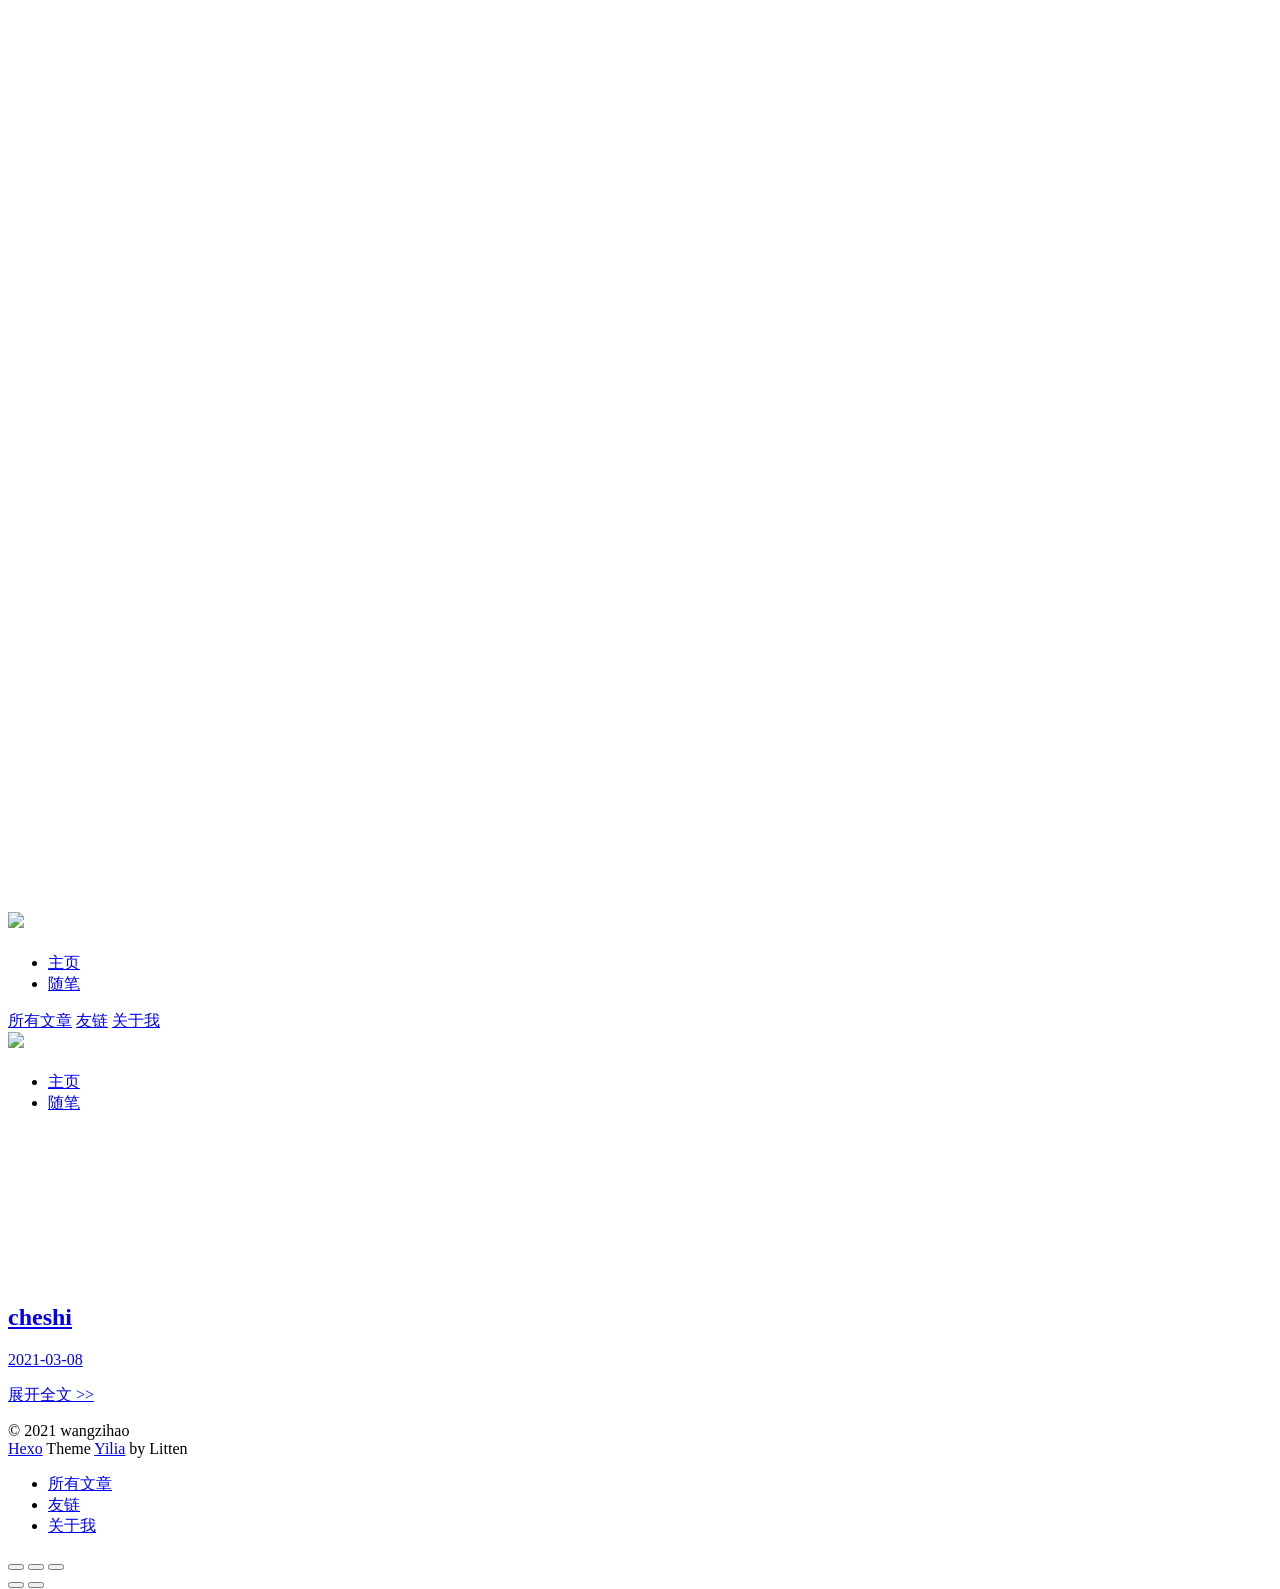
==== index.html @ 2cfedcac "Site updated: 2021-03-08 22:25:45" ====
<!DOCTYPE html>
<html>
<head>
  <meta charset="utf-8">
  
  <meta name="renderer" content="webkit">
  <meta http-equiv="X-UA-Compatible" content="IE=edge" >
  <link rel="dns-prefetch" href="https://woshiwangzihao.github.io">
  <title>Hexo</title>
  <meta name="viewport" content="width=device-width, initial-scale=1, maximum-scale=1">
  <meta property="og:type" content="website">
<meta property="og:title" content="Hexo">
<meta property="og:url" content="https://woshiwangzihao.github.io/index.html">
<meta property="og:site_name" content="Hexo">
<meta property="og:locale" content="zh_CN">
<meta property="article:author" content="wangzihao">
<meta name="twitter:card" content="summary">
  
    <link rel="alternative" href="/atom.xml" title="Hexo" type="application/atom+xml">
  
  
    <link rel="icon" href="assets/toux.png">
  
  <link rel="stylesheet" type="text/css" href="/./main.0cf68a.css">
  <style type="text/css">
  
    #container.show {
      background: linear-gradient(200deg,#a0cfe4,#e8c37e);
    }
  </style>
  

  

<meta name="generator" content="Hexo 5.4.0"></head>

<body>
  <div id="container" q-class="show:isCtnShow">
    <canvas id="anm-canvas" class="anm-canvas"></canvas>
    <div class="left-col" q-class="show:isShow">
      
<div class="overlay" style="background: #4d4d4d"></div>
<div class="intrude-less">
	<header id="header" class="inner">
		<a href="/" class="profilepic">
			<img src="ssets/toux.png" class="js-avatar">
		</a>
		<hgroup>
		  <h1 class="header-author"><a href="/"></a></h1>
		</hgroup>
		

		<nav class="header-menu">
			<ul>
			
				<li><a href="/">主页</a></li>
	        
				<li><a href="/tags/%E9%9A%8F%E7%AC%94/">随笔</a></li>
	        
			</ul>
		</nav>
		<nav class="header-smart-menu">
    		
    			
    			<a q-on="click: openSlider(e, 'innerArchive')" href="javascript:void(0)">所有文章</a>
    			
            
    			
    			<a q-on="click: openSlider(e, 'friends')" href="javascript:void(0)">友链</a>
    			
            
    			
    			<a q-on="click: openSlider(e, 'aboutme')" href="javascript:void(0)">关于我</a>
    			
            
		</nav>
		<nav class="header-nav">
			<div class="social">
				
					<a class="qq" target="_blank" href="/assets/qq.png" title="qq"><i class="icon-qq"></i></a>
		        
					<a class="weixin" target="_blank" href="/assets/wechat.png" title="weixin"><i class="icon-weixin"></i></a>
		        
					<a class="mail" target="_blank" href="mailto:1264882572@qq.com" title="mail"><i class="icon-mail"></i></a>
		        
			</div>
		</nav>
	</header>		
</div>

    </div>
    <div class="mid-col" q-class="show:isShow,hide:isShow|isFalse">
      
<nav id="mobile-nav">
  	<div class="overlay js-overlay" style="background: #4d4d4d"></div>
	<div class="btnctn js-mobile-btnctn">
  		<div class="slider-trigger list" q-on="click: openSlider(e)"><i class="icon icon-sort"></i></div>
	</div>
	<div class="intrude-less">
		<header id="header" class="inner">
			<div class="profilepic">
				<img src="ssets/toux.png" class="js-avatar">
			</div>
			<hgroup>
			  <h1 class="header-author js-header-author"></h1>
			</hgroup>
			
			
			
				
			
				
			
			
			
			<nav class="header-nav">
				<div class="social">
					
						<a class="qq" target="_blank" href="/assets/qq.png" title="qq"><i class="icon-qq"></i></a>
			        
						<a class="weixin" target="_blank" href="/assets/wechat.png" title="weixin"><i class="icon-weixin"></i></a>
			        
						<a class="mail" target="_blank" href="mailto:1264882572@qq.com" title="mail"><i class="icon-mail"></i></a>
			        
				</div>
			</nav>

			<nav class="header-menu js-header-menu">
				<ul style="width: 50%">
				
				
					<li style="width: 50%"><a href="/">主页</a></li>
		        
					<li style="width: 50%"><a href="/tags/%E9%9A%8F%E7%AC%94/">随笔</a></li>
		        
				</ul>
			</nav>
		</header>				
	</div>
	<div class="mobile-mask" style="display:none" q-show="isShow"></div>
</nav>

      <div id="wrapper" class="body-wrap">
        <div class="menu-l">
          <div class="canvas-wrap">
            <canvas data-colors="#eaeaea" data-sectionHeight="100" data-contentId="js-content" id="myCanvas1" class="anm-canvas"></canvas>
          </div>
          <div id="js-content" class="content-ll">
            
  
    <article id="post-cheshi" class="article article-type-post  article-index" itemscope itemprop="blogPost">
  <div class="article-inner">
    
      <header class="article-header">
        
  
    <h1 itemprop="name">
      <a class="article-title" href="/2021/03/08/cheshi/">cheshi</a>
    </h1>
  

        
        <a href="/2021/03/08/cheshi/" class="archive-article-date">
  	<time datetime="2021-03-08T14:22:36.000Z" itemprop="datePublished"><i class="icon-calendar icon"></i>2021-03-08</time>
</a>
        
      </header>
    
    <div class="article-entry" itemprop="articleBody">
      
        
      

      
    </div>
    <div class="article-info article-info-index">
      
      
      

      
        <p class="article-more-link">
          <a class="article-more-a" href="/2021/03/08/cheshi/">展开全文 >></a>
        </p>
      

      
      <div class="clearfix"></div>
    </div>
  </div>
</article>

<aside class="wrap-side-operation">
    <div class="mod-side-operation">
        
        <div class="jump-container" id="js-jump-container" style="display:none;">
            <a href="javascript:void(0)" class="mod-side-operation__jump-to-top">
                <i class="icon-font icon-back"></i>
            </a>
            <div id="js-jump-plan-container" class="jump-plan-container" style="top: -11px;">
                <i class="icon-font icon-plane jump-plane"></i>
            </div>
        </div>
        
        
    </div>
</aside>




  
  


          </div>
        </div>
      </div>
      <footer id="footer">
  <div class="outer">
    <div id="footer-info">
    	<div class="footer-left">
    		&copy; 2021 wangzihao
    	</div>
      	<div class="footer-right">
      		<a href="http://hexo.io/" target="_blank">Hexo</a>  Theme <a href="https://github.com/litten/hexo-theme-yilia" target="_blank">Yilia</a> by Litten
      	</div>
    </div>
  </div>
</footer>
    </div>
    <script>
	var yiliaConfig = {
		mathjax: false,
		isHome: true,
		isPost: false,
		isArchive: false,
		isTag: false,
		isCategory: false,
		open_in_new: false,
		toc_hide_index: true,
		root: "/",
		innerArchive: true,
		showTags: false
	}
</script>

<script>!function(t){function n(e){if(r[e])return r[e].exports;var i=r[e]={exports:{},id:e,loaded:!1};return t[e].call(i.exports,i,i.exports,n),i.loaded=!0,i.exports}var r={};n.m=t,n.c=r,n.p="./",n(0)}([function(t,n,r){r(195),t.exports=r(191)},function(t,n,r){var e=r(3),i=r(52),o=r(27),u=r(28),c=r(53),f="prototype",a=function(t,n,r){var s,l,h,v,p=t&a.F,d=t&a.G,y=t&a.S,g=t&a.P,b=t&a.B,m=d?e:y?e[n]||(e[n]={}):(e[n]||{})[f],x=d?i:i[n]||(i[n]={}),w=x[f]||(x[f]={});d&&(r=n);for(s in r)l=!p&&m&&void 0!==m[s],h=(l?m:r)[s],v=b&&l?c(h,e):g&&"function"==typeof h?c(Function.call,h):h,m&&u(m,s,h,t&a.U),x[s]!=h&&o(x,s,v),g&&w[s]!=h&&(w[s]=h)};e.core=i,a.F=1,a.G=2,a.S=4,a.P=8,a.B=16,a.W=32,a.U=64,a.R=128,t.exports=a},function(t,n,r){var e=r(6);t.exports=function(t){if(!e(t))throw TypeError(t+" is not an object!");return t}},function(t,n){var r=t.exports="undefined"!=typeof window&&window.Math==Math?window:"undefined"!=typeof self&&self.Math==Math?self:Function("return this")();"number"==typeof __g&&(__g=r)},function(t,n){t.exports=function(t){try{return!!t()}catch(t){return!0}}},function(t,n){var r=t.exports="undefined"!=typeof window&&window.Math==Math?window:"undefined"!=typeof self&&self.Math==Math?self:Function("return this")();"number"==typeof __g&&(__g=r)},function(t,n){t.exports=function(t){return"object"==typeof t?null!==t:"function"==typeof t}},function(t,n,r){var e=r(126)("wks"),i=r(76),o=r(3).Symbol,u="function"==typeof o;(t.exports=function(t){return e[t]||(e[t]=u&&o[t]||(u?o:i)("Symbol."+t))}).store=e},function(t,n){var r={}.hasOwnProperty;t.exports=function(t,n){return r.call(t,n)}},function(t,n,r){var e=r(94),i=r(33);t.exports=function(t){return e(i(t))}},function(t,n,r){t.exports=!r(4)(function(){return 7!=Object.defineProperty({},"a",{get:function(){return 7}}).a})},function(t,n,r){var e=r(2),i=r(167),o=r(50),u=Object.defineProperty;n.f=r(10)?Object.defineProperty:function(t,n,r){if(e(t),n=o(n,!0),e(r),i)try{return u(t,n,r)}catch(t){}if("get"in r||"set"in r)throw TypeError("Accessors not supported!");return"value"in r&&(t[n]=r.value),t}},function(t,n,r){t.exports=!r(18)(function(){return 7!=Object.defineProperty({},"a",{get:function(){return 7}}).a})},function(t,n,r){var e=r(14),i=r(22);t.exports=r(12)?function(t,n,r){return e.f(t,n,i(1,r))}:function(t,n,r){return t[n]=r,t}},function(t,n,r){var e=r(20),i=r(58),o=r(42),u=Object.defineProperty;n.f=r(12)?Object.defineProperty:function(t,n,r){if(e(t),n=o(n,!0),e(r),i)try{return u(t,n,r)}catch(t){}if("get"in r||"set"in r)throw TypeError("Accessors not supported!");return"value"in r&&(t[n]=r.value),t}},function(t,n,r){var e=r(40)("wks"),i=r(23),o=r(5).Symbol,u="function"==typeof o;(t.exports=function(t){return e[t]||(e[t]=u&&o[t]||(u?o:i)("Symbol."+t))}).store=e},function(t,n,r){var e=r(67),i=Math.min;t.exports=function(t){return t>0?i(e(t),9007199254740991):0}},function(t,n,r){var e=r(46);t.exports=function(t){return Object(e(t))}},function(t,n){t.exports=function(t){try{return!!t()}catch(t){return!0}}},function(t,n,r){var e=r(63),i=r(34);t.exports=Object.keys||function(t){return e(t,i)}},function(t,n,r){var e=r(21);t.exports=function(t){if(!e(t))throw TypeError(t+" is not an object!");return t}},function(t,n){t.exports=function(t){return"object"==typeof t?null!==t:"function"==typeof t}},function(t,n){t.exports=function(t,n){return{enumerable:!(1&t),configurable:!(2&t),writable:!(4&t),value:n}}},function(t,n){var r=0,e=Math.random();t.exports=function(t){return"Symbol(".concat(void 0===t?"":t,")_",(++r+e).toString(36))}},function(t,n){var r={}.hasOwnProperty;t.exports=function(t,n){return r.call(t,n)}},function(t,n){var r=t.exports={version:"2.4.0"};"number"==typeof __e&&(__e=r)},function(t,n){t.exports=function(t){if("function"!=typeof t)throw TypeError(t+" is not a function!");return t}},function(t,n,r){var e=r(11),i=r(66);t.exports=r(10)?function(t,n,r){return e.f(t,n,i(1,r))}:function(t,n,r){return t[n]=r,t}},function(t,n,r){var e=r(3),i=r(27),o=r(24),u=r(76)("src"),c="toString",f=Function[c],a=(""+f).split(c);r(52).inspectSource=function(t){return f.call(t)},(t.exports=function(t,n,r,c){var f="function"==typeof r;f&&(o(r,"name")||i(r,"name",n)),t[n]!==r&&(f&&(o(r,u)||i(r,u,t[n]?""+t[n]:a.join(String(n)))),t===e?t[n]=r:c?t[n]?t[n]=r:i(t,n,r):(delete t[n],i(t,n,r)))})(Function.prototype,c,function(){return"function"==typeof this&&this[u]||f.call(this)})},function(t,n,r){var e=r(1),i=r(4),o=r(46),u=function(t,n,r,e){var i=String(o(t)),u="<"+n;return""!==r&&(u+=" "+r+'="'+String(e).replace(/"/g,"&quot;")+'"'),u+">"+i+"</"+n+">"};t.exports=function(t,n){var r={};r[t]=n(u),e(e.P+e.F*i(function(){var n=""[t]('"');return n!==n.toLowerCase()||n.split('"').length>3}),"String",r)}},function(t,n,r){var e=r(115),i=r(46);t.exports=function(t){return e(i(t))}},function(t,n,r){var e=r(116),i=r(66),o=r(30),u=r(50),c=r(24),f=r(167),a=Object.getOwnPropertyDescriptor;n.f=r(10)?a:function(t,n){if(t=o(t),n=u(n,!0),f)try{return a(t,n)}catch(t){}if(c(t,n))return i(!e.f.call(t,n),t[n])}},function(t,n,r){var e=r(24),i=r(17),o=r(145)("IE_PROTO"),u=Object.prototype;t.exports=Object.getPrototypeOf||function(t){return t=i(t),e(t,o)?t[o]:"function"==typeof t.constructor&&t instanceof t.constructor?t.constructor.prototype:t instanceof Object?u:null}},function(t,n){t.exports=function(t){if(void 0==t)throw TypeError("Can't call method on  "+t);return t}},function(t,n){t.exports="constructor,hasOwnProperty,isPrototypeOf,propertyIsEnumerable,toLocaleString,toString,valueOf".split(",")},function(t,n){t.exports={}},function(t,n){t.exports=!0},function(t,n){n.f={}.propertyIsEnumerable},function(t,n,r){var e=r(14).f,i=r(8),o=r(15)("toStringTag");t.exports=function(t,n,r){t&&!i(t=r?t:t.prototype,o)&&e(t,o,{configurable:!0,value:n})}},function(t,n,r){var e=r(40)("keys"),i=r(23);t.exports=function(t){return e[t]||(e[t]=i(t))}},function(t,n,r){var e=r(5),i="__core-js_shared__",o=e[i]||(e[i]={});t.exports=function(t){return o[t]||(o[t]={})}},function(t,n){var r=Math.ceil,e=Math.floor;t.exports=function(t){return isNaN(t=+t)?0:(t>0?e:r)(t)}},function(t,n,r){var e=r(21);t.exports=function(t,n){if(!e(t))return t;var r,i;if(n&&"function"==typeof(r=t.toString)&&!e(i=r.call(t)))return i;if("function"==typeof(r=t.valueOf)&&!e(i=r.call(t)))return i;if(!n&&"function"==typeof(r=t.toString)&&!e(i=r.call(t)))return i;throw TypeError("Can't convert object to primitive value")}},function(t,n,r){var e=r(5),i=r(25),o=r(36),u=r(44),c=r(14).f;t.exports=function(t){var n=i.Symbol||(i.Symbol=o?{}:e.Symbol||{});"_"==t.charAt(0)||t in n||c(n,t,{value:u.f(t)})}},function(t,n,r){n.f=r(15)},function(t,n){var r={}.toString;t.exports=function(t){return r.call(t).slice(8,-1)}},function(t,n){t.exports=function(t){if(void 0==t)throw TypeError("Can't call method on  "+t);return t}},function(t,n,r){var e=r(4);t.exports=function(t,n){return!!t&&e(function(){n?t.call(null,function(){},1):t.call(null)})}},function(t,n,r){var e=r(53),i=r(115),o=r(17),u=r(16),c=r(203);t.exports=function(t,n){var r=1==t,f=2==t,a=3==t,s=4==t,l=6==t,h=5==t||l,v=n||c;return function(n,c,p){for(var d,y,g=o(n),b=i(g),m=e(c,p,3),x=u(b.length),w=0,S=r?v(n,x):f?v(n,0):void 0;x>w;w++)if((h||w in b)&&(d=b[w],y=m(d,w,g),t))if(r)S[w]=y;else if(y)switch(t){case 3:return!0;case 5:return d;case 6:return w;case 2:S.push(d)}else if(s)return!1;return l?-1:a||s?s:S}}},function(t,n,r){var e=r(1),i=r(52),o=r(4);t.exports=function(t,n){var r=(i.Object||{})[t]||Object[t],u={};u[t]=n(r),e(e.S+e.F*o(function(){r(1)}),"Object",u)}},function(t,n,r){var e=r(6);t.exports=function(t,n){if(!e(t))return t;var r,i;if(n&&"function"==typeof(r=t.toString)&&!e(i=r.call(t)))return i;if("function"==typeof(r=t.valueOf)&&!e(i=r.call(t)))return i;if(!n&&"function"==typeof(r=t.toString)&&!e(i=r.call(t)))return i;throw TypeError("Can't convert object to primitive value")}},function(t,n,r){var e=r(5),i=r(25),o=r(91),u=r(13),c="prototype",f=function(t,n,r){var a,s,l,h=t&f.F,v=t&f.G,p=t&f.S,d=t&f.P,y=t&f.B,g=t&f.W,b=v?i:i[n]||(i[n]={}),m=b[c],x=v?e:p?e[n]:(e[n]||{})[c];v&&(r=n);for(a in r)(s=!h&&x&&void 0!==x[a])&&a in b||(l=s?x[a]:r[a],b[a]=v&&"function"!=typeof x[a]?r[a]:y&&s?o(l,e):g&&x[a]==l?function(t){var n=function(n,r,e){if(this instanceof t){switch(arguments.length){case 0:return new t;case 1:return new t(n);case 2:return new t(n,r)}return new t(n,r,e)}return t.apply(this,arguments)};return n[c]=t[c],n}(l):d&&"function"==typeof l?o(Function.call,l):l,d&&((b.virtual||(b.virtual={}))[a]=l,t&f.R&&m&&!m[a]&&u(m,a,l)))};f.F=1,f.G=2,f.S=4,f.P=8,f.B=16,f.W=32,f.U=64,f.R=128,t.exports=f},function(t,n){var r=t.exports={version:"2.4.0"};"number"==typeof __e&&(__e=r)},function(t,n,r){var e=r(26);t.exports=function(t,n,r){if(e(t),void 0===n)return t;switch(r){case 1:return function(r){return t.call(n,r)};case 2:return function(r,e){return t.call(n,r,e)};case 3:return function(r,e,i){return t.call(n,r,e,i)}}return function(){return t.apply(n,arguments)}}},function(t,n,r){var e=r(183),i=r(1),o=r(126)("metadata"),u=o.store||(o.store=new(r(186))),c=function(t,n,r){var i=u.get(t);if(!i){if(!r)return;u.set(t,i=new e)}var o=i.get(n);if(!o){if(!r)return;i.set(n,o=new e)}return o},f=function(t,n,r){var e=c(n,r,!1);return void 0!==e&&e.has(t)},a=function(t,n,r){var e=c(n,r,!1);return void 0===e?void 0:e.get(t)},s=function(t,n,r,e){c(r,e,!0).set(t,n)},l=function(t,n){var r=c(t,n,!1),e=[];return r&&r.forEach(function(t,n){e.push(n)}),e},h=function(t){return void 0===t||"symbol"==typeof t?t:String(t)},v=function(t){i(i.S,"Reflect",t)};t.exports={store:u,map:c,has:f,get:a,set:s,keys:l,key:h,exp:v}},function(t,n,r){"use strict";if(r(10)){var e=r(69),i=r(3),o=r(4),u=r(1),c=r(127),f=r(152),a=r(53),s=r(68),l=r(66),h=r(27),v=r(73),p=r(67),d=r(16),y=r(75),g=r(50),b=r(24),m=r(180),x=r(114),w=r(6),S=r(17),_=r(137),O=r(70),E=r(32),P=r(71).f,j=r(154),F=r(76),M=r(7),A=r(48),N=r(117),T=r(146),I=r(155),k=r(80),L=r(123),R=r(74),C=r(130),D=r(160),U=r(11),W=r(31),G=U.f,B=W.f,V=i.RangeError,z=i.TypeError,q=i.Uint8Array,K="ArrayBuffer",J="Shared"+K,Y="BYTES_PER_ELEMENT",H="prototype",$=Array[H],X=f.ArrayBuffer,Q=f.DataView,Z=A(0),tt=A(2),nt=A(3),rt=A(4),et=A(5),it=A(6),ot=N(!0),ut=N(!1),ct=I.values,ft=I.keys,at=I.entries,st=$.lastIndexOf,lt=$.reduce,ht=$.reduceRight,vt=$.join,pt=$.sort,dt=$.slice,yt=$.toString,gt=$.toLocaleString,bt=M("iterator"),mt=M("toStringTag"),xt=F("typed_constructor"),wt=F("def_constructor"),St=c.CONSTR,_t=c.TYPED,Ot=c.VIEW,Et="Wrong length!",Pt=A(1,function(t,n){return Tt(T(t,t[wt]),n)}),jt=o(function(){return 1===new q(new Uint16Array([1]).buffer)[0]}),Ft=!!q&&!!q[H].set&&o(function(){new q(1).set({})}),Mt=function(t,n){if(void 0===t)throw z(Et);var r=+t,e=d(t);if(n&&!m(r,e))throw V(Et);return e},At=function(t,n){var r=p(t);if(r<0||r%n)throw V("Wrong offset!");return r},Nt=function(t){if(w(t)&&_t in t)return t;throw z(t+" is not a typed array!")},Tt=function(t,n){if(!(w(t)&&xt in t))throw z("It is not a typed array constructor!");return new t(n)},It=function(t,n){return kt(T(t,t[wt]),n)},kt=function(t,n){for(var r=0,e=n.length,i=Tt(t,e);e>r;)i[r]=n[r++];return i},Lt=function(t,n,r){G(t,n,{get:function(){return this._d[r]}})},Rt=function(t){var n,r,e,i,o,u,c=S(t),f=arguments.length,s=f>1?arguments[1]:void 0,l=void 0!==s,h=j(c);if(void 0!=h&&!_(h)){for(u=h.call(c),e=[],n=0;!(o=u.next()).done;n++)e.push(o.value);c=e}for(l&&f>2&&(s=a(s,arguments[2],2)),n=0,r=d(c.length),i=Tt(this,r);r>n;n++)i[n]=l?s(c[n],n):c[n];return i},Ct=function(){for(var t=0,n=arguments.length,r=Tt(this,n);n>t;)r[t]=arguments[t++];return r},Dt=!!q&&o(function(){gt.call(new q(1))}),Ut=function(){return gt.apply(Dt?dt.call(Nt(this)):Nt(this),arguments)},Wt={copyWithin:function(t,n){return D.call(Nt(this),t,n,arguments.length>2?arguments[2]:void 0)},every:function(t){return rt(Nt(this),t,arguments.length>1?arguments[1]:void 0)},fill:function(t){return C.apply(Nt(this),arguments)},filter:function(t){return It(this,tt(Nt(this),t,arguments.length>1?arguments[1]:void 0))},find:function(t){return et(Nt(this),t,arguments.length>1?arguments[1]:void 0)},findIndex:function(t){return it(Nt(this),t,arguments.length>1?arguments[1]:void 0)},forEach:function(t){Z(Nt(this),t,arguments.length>1?arguments[1]:void 0)},indexOf:function(t){return ut(Nt(this),t,arguments.length>1?arguments[1]:void 0)},includes:function(t){return ot(Nt(this),t,arguments.length>1?arguments[1]:void 0)},join:function(t){return vt.apply(Nt(this),arguments)},lastIndexOf:function(t){return st.apply(Nt(this),arguments)},map:function(t){return Pt(Nt(this),t,arguments.length>1?arguments[1]:void 0)},reduce:function(t){return lt.apply(Nt(this),arguments)},reduceRight:function(t){return ht.apply(Nt(this),arguments)},reverse:function(){for(var t,n=this,r=Nt(n).length,e=Math.floor(r/2),i=0;i<e;)t=n[i],n[i++]=n[--r],n[r]=t;return n},some:function(t){return nt(Nt(this),t,arguments.length>1?arguments[1]:void 0)},sort:function(t){return pt.call(Nt(this),t)},subarray:function(t,n){var r=Nt(this),e=r.length,i=y(t,e);return new(T(r,r[wt]))(r.buffer,r.byteOffset+i*r.BYTES_PER_ELEMENT,d((void 0===n?e:y(n,e))-i))}},Gt=function(t,n){return It(this,dt.call(Nt(this),t,n))},Bt=function(t){Nt(this);var n=At(arguments[1],1),r=this.length,e=S(t),i=d(e.length),o=0;if(i+n>r)throw V(Et);for(;o<i;)this[n+o]=e[o++]},Vt={entries:function(){return at.call(Nt(this))},keys:function(){return ft.call(Nt(this))},values:function(){return ct.call(Nt(this))}},zt=function(t,n){return w(t)&&t[_t]&&"symbol"!=typeof n&&n in t&&String(+n)==String(n)},qt=function(t,n){return zt(t,n=g(n,!0))?l(2,t[n]):B(t,n)},Kt=function(t,n,r){return!(zt(t,n=g(n,!0))&&w(r)&&b(r,"value"))||b(r,"get")||b(r,"set")||r.configurable||b(r,"writable")&&!r.writable||b(r,"enumerable")&&!r.enumerable?G(t,n,r):(t[n]=r.value,t)};St||(W.f=qt,U.f=Kt),u(u.S+u.F*!St,"Object",{getOwnPropertyDescriptor:qt,defineProperty:Kt}),o(function(){yt.call({})})&&(yt=gt=function(){return vt.call(this)});var Jt=v({},Wt);v(Jt,Vt),h(Jt,bt,Vt.values),v(Jt,{slice:Gt,set:Bt,constructor:function(){},toString:yt,toLocaleString:Ut}),Lt(Jt,"buffer","b"),Lt(Jt,"byteOffset","o"),Lt(Jt,"byteLength","l"),Lt(Jt,"length","e"),G(Jt,mt,{get:function(){return this[_t]}}),t.exports=function(t,n,r,f){f=!!f;var a=t+(f?"Clamped":"")+"Array",l="Uint8Array"!=a,v="get"+t,p="set"+t,y=i[a],g=y||{},b=y&&E(y),m=!y||!c.ABV,S={},_=y&&y[H],j=function(t,r){var e=t._d;return e.v[v](r*n+e.o,jt)},F=function(t,r,e){var i=t._d;f&&(e=(e=Math.round(e))<0?0:e>255?255:255&e),i.v[p](r*n+i.o,e,jt)},M=function(t,n){G(t,n,{get:function(){return j(this,n)},set:function(t){return F(this,n,t)},enumerable:!0})};m?(y=r(function(t,r,e,i){s(t,y,a,"_d");var o,u,c,f,l=0,v=0;if(w(r)){if(!(r instanceof X||(f=x(r))==K||f==J))return _t in r?kt(y,r):Rt.call(y,r);o=r,v=At(e,n);var p=r.byteLength;if(void 0===i){if(p%n)throw V(Et);if((u=p-v)<0)throw V(Et)}else if((u=d(i)*n)+v>p)throw V(Et);c=u/n}else c=Mt(r,!0),u=c*n,o=new X(u);for(h(t,"_d",{b:o,o:v,l:u,e:c,v:new Q(o)});l<c;)M(t,l++)}),_=y[H]=O(Jt),h(_,"constructor",y)):L(function(t){new y(null),new y(t)},!0)||(y=r(function(t,r,e,i){s(t,y,a);var o;return w(r)?r instanceof X||(o=x(r))==K||o==J?void 0!==i?new g(r,At(e,n),i):void 0!==e?new g(r,At(e,n)):new g(r):_t in r?kt(y,r):Rt.call(y,r):new g(Mt(r,l))}),Z(b!==Function.prototype?P(g).concat(P(b)):P(g),function(t){t in y||h(y,t,g[t])}),y[H]=_,e||(_.constructor=y));var A=_[bt],N=!!A&&("values"==A.name||void 0==A.name),T=Vt.values;h(y,xt,!0),h(_,_t,a),h(_,Ot,!0),h(_,wt,y),(f?new y(1)[mt]==a:mt in _)||G(_,mt,{get:function(){return a}}),S[a]=y,u(u.G+u.W+u.F*(y!=g),S),u(u.S,a,{BYTES_PER_ELEMENT:n,from:Rt,of:Ct}),Y in _||h(_,Y,n),u(u.P,a,Wt),R(a),u(u.P+u.F*Ft,a,{set:Bt}),u(u.P+u.F*!N,a,Vt),u(u.P+u.F*(_.toString!=yt),a,{toString:yt}),u(u.P+u.F*o(function(){new y(1).slice()}),a,{slice:Gt}),u(u.P+u.F*(o(function(){return[1,2].toLocaleString()!=new y([1,2]).toLocaleString()})||!o(function(){_.toLocaleString.call([1,2])})),a,{toLocaleString:Ut}),k[a]=N?A:T,e||N||h(_,bt,T)}}else t.exports=function(){}},function(t,n){var r={}.toString;t.exports=function(t){return r.call(t).slice(8,-1)}},function(t,n,r){var e=r(21),i=r(5).document,o=e(i)&&e(i.createElement);t.exports=function(t){return o?i.createElement(t):{}}},function(t,n,r){t.exports=!r(12)&&!r(18)(function(){return 7!=Object.defineProperty(r(57)("div"),"a",{get:function(){return 7}}).a})},function(t,n,r){"use strict";var e=r(36),i=r(51),o=r(64),u=r(13),c=r(8),f=r(35),a=r(96),s=r(38),l=r(103),h=r(15)("iterator"),v=!([].keys&&"next"in[].keys()),p="keys",d="values",y=function(){return this};t.exports=function(t,n,r,g,b,m,x){a(r,n,g);var w,S,_,O=function(t){if(!v&&t in F)return F[t];switch(t){case p:case d:return function(){return new r(this,t)}}return function(){return new r(this,t)}},E=n+" Iterator",P=b==d,j=!1,F=t.prototype,M=F[h]||F["@@iterator"]||b&&F[b],A=M||O(b),N=b?P?O("entries"):A:void 0,T="Array"==n?F.entries||M:M;if(T&&(_=l(T.call(new t)))!==Object.prototype&&(s(_,E,!0),e||c(_,h)||u(_,h,y)),P&&M&&M.name!==d&&(j=!0,A=function(){return M.call(this)}),e&&!x||!v&&!j&&F[h]||u(F,h,A),f[n]=A,f[E]=y,b)if(w={values:P?A:O(d),keys:m?A:O(p),entries:N},x)for(S in w)S in F||o(F,S,w[S]);else i(i.P+i.F*(v||j),n,w);return w}},function(t,n,r){var e=r(20),i=r(100),o=r(34),u=r(39)("IE_PROTO"),c=function(){},f="prototype",a=function(){var t,n=r(57)("iframe"),e=o.length;for(n.style.display="none",r(93).appendChild(n),n.src="javascript:",t=n.contentWindow.document,t.open(),t.write("<script>document.F=Object<\/script>"),t.close(),a=t.F;e--;)delete a[f][o[e]];return a()};t.exports=Object.create||function(t,n){var r;return null!==t?(c[f]=e(t),r=new c,c[f]=null,r[u]=t):r=a(),void 0===n?r:i(r,n)}},function(t,n,r){var e=r(63),i=r(34).concat("length","prototype");n.f=Object.getOwnPropertyNames||function(t){return e(t,i)}},function(t,n){n.f=Object.getOwnPropertySymbols},function(t,n,r){var e=r(8),i=r(9),o=r(90)(!1),u=r(39)("IE_PROTO");t.exports=function(t,n){var r,c=i(t),f=0,a=[];for(r in c)r!=u&&e(c,r)&&a.push(r);for(;n.length>f;)e(c,r=n[f++])&&(~o(a,r)||a.push(r));return a}},function(t,n,r){t.exports=r(13)},function(t,n,r){var e=r(76)("meta"),i=r(6),o=r(24),u=r(11).f,c=0,f=Object.isExtensible||function(){return!0},a=!r(4)(function(){return f(Object.preventExtensions({}))}),s=function(t){u(t,e,{value:{i:"O"+ ++c,w:{}}})},l=function(t,n){if(!i(t))return"symbol"==typeof t?t:("string"==typeof t?"S":"P")+t;if(!o(t,e)){if(!f(t))return"F";if(!n)return"E";s(t)}return t[e].i},h=function(t,n){if(!o(t,e)){if(!f(t))return!0;if(!n)return!1;s(t)}return t[e].w},v=function(t){return a&&p.NEED&&f(t)&&!o(t,e)&&s(t),t},p=t.exports={KEY:e,NEED:!1,fastKey:l,getWeak:h,onFreeze:v}},function(t,n){t.exports=function(t,n){return{enumerable:!(1&t),configurable:!(2&t),writable:!(4&t),value:n}}},function(t,n){var r=Math.ceil,e=Math.floor;t.exports=function(t){return isNaN(t=+t)?0:(t>0?e:r)(t)}},function(t,n){t.exports=function(t,n,r,e){if(!(t instanceof n)||void 0!==e&&e in t)throw TypeError(r+": incorrect invocation!");return t}},function(t,n){t.exports=!1},function(t,n,r){var e=r(2),i=r(173),o=r(133),u=r(145)("IE_PROTO"),c=function(){},f="prototype",a=function(){var t,n=r(132)("iframe"),e=o.length;for(n.style.display="none",r(135).appendChild(n),n.src="javascript:",t=n.contentWindow.document,t.open(),t.write("<script>document.F=Object<\/script>"),t.close(),a=t.F;e--;)delete a[f][o[e]];return a()};t.exports=Object.create||function(t,n){var r;return null!==t?(c[f]=e(t),r=new c,c[f]=null,r[u]=t):r=a(),void 0===n?r:i(r,n)}},function(t,n,r){var e=r(175),i=r(133).concat("length","prototype");n.f=Object.getOwnPropertyNames||function(t){return e(t,i)}},function(t,n,r){var e=r(175),i=r(133);t.exports=Object.keys||function(t){return e(t,i)}},function(t,n,r){var e=r(28);t.exports=function(t,n,r){for(var i in n)e(t,i,n[i],r);return t}},function(t,n,r){"use strict";var e=r(3),i=r(11),o=r(10),u=r(7)("species");t.exports=function(t){var n=e[t];o&&n&&!n[u]&&i.f(n,u,{configurable:!0,get:function(){return this}})}},function(t,n,r){var e=r(67),i=Math.max,o=Math.min;t.exports=function(t,n){return t=e(t),t<0?i(t+n,0):o(t,n)}},function(t,n){var r=0,e=Math.random();t.exports=function(t){return"Symbol(".concat(void 0===t?"":t,")_",(++r+e).toString(36))}},function(t,n,r){var e=r(33);t.exports=function(t){return Object(e(t))}},function(t,n,r){var e=r(7)("unscopables"),i=Array.prototype;void 0==i[e]&&r(27)(i,e,{}),t.exports=function(t){i[e][t]=!0}},function(t,n,r){var e=r(53),i=r(169),o=r(137),u=r(2),c=r(16),f=r(154),a={},s={},n=t.exports=function(t,n,r,l,h){var v,p,d,y,g=h?function(){return t}:f(t),b=e(r,l,n?2:1),m=0;if("function"!=typeof g)throw TypeError(t+" is not iterable!");if(o(g)){for(v=c(t.length);v>m;m++)if((y=n?b(u(p=t[m])[0],p[1]):b(t[m]))===a||y===s)return y}else for(d=g.call(t);!(p=d.next()).done;)if((y=i(d,b,p.value,n))===a||y===s)return y};n.BREAK=a,n.RETURN=s},function(t,n){t.exports={}},function(t,n,r){var e=r(11).f,i=r(24),o=r(7)("toStringTag");t.exports=function(t,n,r){t&&!i(t=r?t:t.prototype,o)&&e(t,o,{configurable:!0,value:n})}},function(t,n,r){var e=r(1),i=r(46),o=r(4),u=r(150),c="["+u+"]",f="​",a=RegExp("^"+c+c+"*"),s=RegExp(c+c+"*$"),l=function(t,n,r){var i={},c=o(function(){return!!u[t]()||f[t]()!=f}),a=i[t]=c?n(h):u[t];r&&(i[r]=a),e(e.P+e.F*c,"String",i)},h=l.trim=function(t,n){return t=String(i(t)),1&n&&(t=t.replace(a,"")),2&n&&(t=t.replace(s,"")),t};t.exports=l},function(t,n,r){t.exports={default:r(86),__esModule:!0}},function(t,n,r){t.exports={default:r(87),__esModule:!0}},function(t,n,r){"use strict";function e(t){return t&&t.__esModule?t:{default:t}}n.__esModule=!0;var i=r(84),o=e(i),u=r(83),c=e(u),f="function"==typeof c.default&&"symbol"==typeof o.default?function(t){return typeof t}:function(t){return t&&"function"==typeof c.default&&t.constructor===c.default&&t!==c.default.prototype?"symbol":typeof t};n.default="function"==typeof c.default&&"symbol"===f(o.default)?function(t){return void 0===t?"undefined":f(t)}:function(t){return t&&"function"==typeof c.default&&t.constructor===c.default&&t!==c.default.prototype?"symbol":void 0===t?"undefined":f(t)}},function(t,n,r){r(110),r(108),r(111),r(112),t.exports=r(25).Symbol},function(t,n,r){r(109),r(113),t.exports=r(44).f("iterator")},function(t,n){t.exports=function(t){if("function"!=typeof t)throw TypeError(t+" is not a function!");return t}},function(t,n){t.exports=function(){}},function(t,n,r){var e=r(9),i=r(106),o=r(105);t.exports=function(t){return function(n,r,u){var c,f=e(n),a=i(f.length),s=o(u,a);if(t&&r!=r){for(;a>s;)if((c=f[s++])!=c)return!0}else for(;a>s;s++)if((t||s in f)&&f[s]===r)return t||s||0;return!t&&-1}}},function(t,n,r){var e=r(88);t.exports=function(t,n,r){if(e(t),void 0===n)return t;switch(r){case 1:return function(r){return t.call(n,r)};case 2:return function(r,e){return t.call(n,r,e)};case 3:return function(r,e,i){return t.call(n,r,e,i)}}return function(){return t.apply(n,arguments)}}},function(t,n,r){var e=r(19),i=r(62),o=r(37);t.exports=function(t){var n=e(t),r=i.f;if(r)for(var u,c=r(t),f=o.f,a=0;c.length>a;)f.call(t,u=c[a++])&&n.push(u);return n}},function(t,n,r){t.exports=r(5).document&&document.documentElement},function(t,n,r){var e=r(56);t.exports=Object("z").propertyIsEnumerable(0)?Object:function(t){return"String"==e(t)?t.split(""):Object(t)}},function(t,n,r){var e=r(56);t.exports=Array.isArray||function(t){return"Array"==e(t)}},function(t,n,r){"use strict";var e=r(60),i=r(22),o=r(38),u={};r(13)(u,r(15)("iterator"),function(){return this}),t.exports=function(t,n,r){t.prototype=e(u,{next:i(1,r)}),o(t,n+" Iterator")}},function(t,n){t.exports=function(t,n){return{value:n,done:!!t}}},function(t,n,r){var e=r(19),i=r(9);t.exports=function(t,n){for(var r,o=i(t),u=e(o),c=u.length,f=0;c>f;)if(o[r=u[f++]]===n)return r}},function(t,n,r){var e=r(23)("meta"),i=r(21),o=r(8),u=r(14).f,c=0,f=Object.isExtensible||function(){return!0},a=!r(18)(function(){return f(Object.preventExtensions({}))}),s=function(t){u(t,e,{value:{i:"O"+ ++c,w:{}}})},l=function(t,n){if(!i(t))return"symbol"==typeof t?t:("string"==typeof t?"S":"P")+t;if(!o(t,e)){if(!f(t))return"F";if(!n)return"E";s(t)}return t[e].i},h=function(t,n){if(!o(t,e)){if(!f(t))return!0;if(!n)return!1;s(t)}return t[e].w},v=function(t){return a&&p.NEED&&f(t)&&!o(t,e)&&s(t),t},p=t.exports={KEY:e,NEED:!1,fastKey:l,getWeak:h,onFreeze:v}},function(t,n,r){var e=r(14),i=r(20),o=r(19);t.exports=r(12)?Object.defineProperties:function(t,n){i(t);for(var r,u=o(n),c=u.length,f=0;c>f;)e.f(t,r=u[f++],n[r]);return t}},function(t,n,r){var e=r(37),i=r(22),o=r(9),u=r(42),c=r(8),f=r(58),a=Object.getOwnPropertyDescriptor;n.f=r(12)?a:function(t,n){if(t=o(t),n=u(n,!0),f)try{return a(t,n)}catch(t){}if(c(t,n))return i(!e.f.call(t,n),t[n])}},function(t,n,r){var e=r(9),i=r(61).f,o={}.toString,u="object"==typeof window&&window&&Object.getOwnPropertyNames?Object.getOwnPropertyNames(window):[],c=function(t){try{return i(t)}catch(t){return u.slice()}};t.exports.f=function(t){return u&&"[object Window]"==o.call(t)?c(t):i(e(t))}},function(t,n,r){var e=r(8),i=r(77),o=r(39)("IE_PROTO"),u=Object.prototype;t.exports=Object.getPrototypeOf||function(t){return t=i(t),e(t,o)?t[o]:"function"==typeof t.constructor&&t instanceof t.constructor?t.constructor.prototype:t instanceof Object?u:null}},function(t,n,r){var e=r(41),i=r(33);t.exports=function(t){return function(n,r){var o,u,c=String(i(n)),f=e(r),a=c.length;return f<0||f>=a?t?"":void 0:(o=c.charCodeAt(f),o<55296||o>56319||f+1===a||(u=c.charCodeAt(f+1))<56320||u>57343?t?c.charAt(f):o:t?c.slice(f,f+2):u-56320+(o-55296<<10)+65536)}}},function(t,n,r){var e=r(41),i=Math.max,o=Math.min;t.exports=function(t,n){return t=e(t),t<0?i(t+n,0):o(t,n)}},function(t,n,r){var e=r(41),i=Math.min;t.exports=function(t){return t>0?i(e(t),9007199254740991):0}},function(t,n,r){"use strict";var e=r(89),i=r(97),o=r(35),u=r(9);t.exports=r(59)(Array,"Array",function(t,n){this._t=u(t),this._i=0,this._k=n},function(){var t=this._t,n=this._k,r=this._i++;return!t||r>=t.length?(this._t=void 0,i(1)):"keys"==n?i(0,r):"values"==n?i(0,t[r]):i(0,[r,t[r]])},"values"),o.Arguments=o.Array,e("keys"),e("values"),e("entries")},function(t,n){},function(t,n,r){"use strict";var e=r(104)(!0);r(59)(String,"String",function(t){this._t=String(t),this._i=0},function(){var t,n=this._t,r=this._i;return r>=n.length?{value:void 0,done:!0}:(t=e(n,r),this._i+=t.length,{value:t,done:!1})})},function(t,n,r){"use strict";var e=r(5),i=r(8),o=r(12),u=r(51),c=r(64),f=r(99).KEY,a=r(18),s=r(40),l=r(38),h=r(23),v=r(15),p=r(44),d=r(43),y=r(98),g=r(92),b=r(95),m=r(20),x=r(9),w=r(42),S=r(22),_=r(60),O=r(102),E=r(101),P=r(14),j=r(19),F=E.f,M=P.f,A=O.f,N=e.Symbol,T=e.JSON,I=T&&T.stringify,k="prototype",L=v("_hidden"),R=v("toPrimitive"),C={}.propertyIsEnumerable,D=s("symbol-registry"),U=s("symbols"),W=s("op-symbols"),G=Object[k],B="function"==typeof N,V=e.QObject,z=!V||!V[k]||!V[k].findChild,q=o&&a(function(){return 7!=_(M({},"a",{get:function(){return M(this,"a",{value:7}).a}})).a})?function(t,n,r){var e=F(G,n);e&&delete G[n],M(t,n,r),e&&t!==G&&M(G,n,e)}:M,K=function(t){var n=U[t]=_(N[k]);return n._k=t,n},J=B&&"symbol"==typeof N.iterator?function(t){return"symbol"==typeof t}:function(t){return t instanceof N},Y=function(t,n,r){return t===G&&Y(W,n,r),m(t),n=w(n,!0),m(r),i(U,n)?(r.enumerable?(i(t,L)&&t[L][n]&&(t[L][n]=!1),r=_(r,{enumerable:S(0,!1)})):(i(t,L)||M(t,L,S(1,{})),t[L][n]=!0),q(t,n,r)):M(t,n,r)},H=function(t,n){m(t);for(var r,e=g(n=x(n)),i=0,o=e.length;o>i;)Y(t,r=e[i++],n[r]);return t},$=function(t,n){return void 0===n?_(t):H(_(t),n)},X=function(t){var n=C.call(this,t=w(t,!0));return!(this===G&&i(U,t)&&!i(W,t))&&(!(n||!i(this,t)||!i(U,t)||i(this,L)&&this[L][t])||n)},Q=function(t,n){if(t=x(t),n=w(n,!0),t!==G||!i(U,n)||i(W,n)){var r=F(t,n);return!r||!i(U,n)||i(t,L)&&t[L][n]||(r.enumerable=!0),r}},Z=function(t){for(var n,r=A(x(t)),e=[],o=0;r.length>o;)i(U,n=r[o++])||n==L||n==f||e.push(n);return e},tt=function(t){for(var n,r=t===G,e=A(r?W:x(t)),o=[],u=0;e.length>u;)!i(U,n=e[u++])||r&&!i(G,n)||o.push(U[n]);return o};B||(N=function(){if(this instanceof N)throw TypeError("Symbol is not a constructor!");var t=h(arguments.length>0?arguments[0]:void 0),n=function(r){this===G&&n.call(W,r),i(this,L)&&i(this[L],t)&&(this[L][t]=!1),q(this,t,S(1,r))};return o&&z&&q(G,t,{configurable:!0,set:n}),K(t)},c(N[k],"toString",function(){return this._k}),E.f=Q,P.f=Y,r(61).f=O.f=Z,r(37).f=X,r(62).f=tt,o&&!r(36)&&c(G,"propertyIsEnumerable",X,!0),p.f=function(t){return K(v(t))}),u(u.G+u.W+u.F*!B,{Symbol:N});for(var nt="hasInstance,isConcatSpreadable,iterator,match,replace,search,species,split,toPrimitive,toStringTag,unscopables".split(","),rt=0;nt.length>rt;)v(nt[rt++]);for(var nt=j(v.store),rt=0;nt.length>rt;)d(nt[rt++]);u(u.S+u.F*!B,"Symbol",{for:function(t){return i(D,t+="")?D[t]:D[t]=N(t)},keyFor:function(t){if(J(t))return y(D,t);throw TypeError(t+" is not a symbol!")},useSetter:function(){z=!0},useSimple:function(){z=!1}}),u(u.S+u.F*!B,"Object",{create:$,defineProperty:Y,defineProperties:H,getOwnPropertyDescriptor:Q,getOwnPropertyNames:Z,getOwnPropertySymbols:tt}),T&&u(u.S+u.F*(!B||a(function(){var t=N();return"[null]"!=I([t])||"{}"!=I({a:t})||"{}"!=I(Object(t))})),"JSON",{stringify:function(t){if(void 0!==t&&!J(t)){for(var n,r,e=[t],i=1;arguments.length>i;)e.push(arguments[i++]);return n=e[1],"function"==typeof n&&(r=n),!r&&b(n)||(n=function(t,n){if(r&&(n=r.call(this,t,n)),!J(n))return n}),e[1]=n,I.apply(T,e)}}}),N[k][R]||r(13)(N[k],R,N[k].valueOf),l(N,"Symbol"),l(Math,"Math",!0),l(e.JSON,"JSON",!0)},function(t,n,r){r(43)("asyncIterator")},function(t,n,r){r(43)("observable")},function(t,n,r){r(107);for(var e=r(5),i=r(13),o=r(35),u=r(15)("toStringTag"),c=["NodeList","DOMTokenList","MediaList","StyleSheetList","CSSRuleList"],f=0;f<5;f++){var a=c[f],s=e[a],l=s&&s.prototype;l&&!l[u]&&i(l,u,a),o[a]=o.Array}},function(t,n,r){var e=r(45),i=r(7)("toStringTag"),o="Arguments"==e(function(){return arguments}()),u=function(t,n){try{return t[n]}catch(t){}};t.exports=function(t){var n,r,c;return void 0===t?"Undefined":null===t?"Null":"string"==typeof(r=u(n=Object(t),i))?r:o?e(n):"Object"==(c=e(n))&&"function"==typeof n.callee?"Arguments":c}},function(t,n,r){var e=r(45);t.exports=Object("z").propertyIsEnumerable(0)?Object:function(t){return"String"==e(t)?t.split(""):Object(t)}},function(t,n){n.f={}.propertyIsEnumerable},function(t,n,r){var e=r(30),i=r(16),o=r(75);t.exports=function(t){return function(n,r,u){var c,f=e(n),a=i(f.length),s=o(u,a);if(t&&r!=r){for(;a>s;)if((c=f[s++])!=c)return!0}else for(;a>s;s++)if((t||s in f)&&f[s]===r)return t||s||0;return!t&&-1}}},function(t,n,r){"use strict";var e=r(3),i=r(1),o=r(28),u=r(73),c=r(65),f=r(79),a=r(68),s=r(6),l=r(4),h=r(123),v=r(81),p=r(136);t.exports=function(t,n,r,d,y,g){var b=e[t],m=b,x=y?"set":"add",w=m&&m.prototype,S={},_=function(t){var n=w[t];o(w,t,"delete"==t?function(t){return!(g&&!s(t))&&n.call(this,0===t?0:t)}:"has"==t?function(t){return!(g&&!s(t))&&n.call(this,0===t?0:t)}:"get"==t?function(t){return g&&!s(t)?void 0:n.call(this,0===t?0:t)}:"add"==t?function(t){return n.call(this,0===t?0:t),this}:function(t,r){return n.call(this,0===t?0:t,r),this})};if("function"==typeof m&&(g||w.forEach&&!l(function(){(new m).entries().next()}))){var O=new m,E=O[x](g?{}:-0,1)!=O,P=l(function(){O.has(1)}),j=h(function(t){new m(t)}),F=!g&&l(function(){for(var t=new m,n=5;n--;)t[x](n,n);return!t.has(-0)});j||(m=n(function(n,r){a(n,m,t);var e=p(new b,n,m);return void 0!=r&&f(r,y,e[x],e),e}),m.prototype=w,w.constructor=m),(P||F)&&(_("delete"),_("has"),y&&_("get")),(F||E)&&_(x),g&&w.clear&&delete w.clear}else m=d.getConstructor(n,t,y,x),u(m.prototype,r),c.NEED=!0;return v(m,t),S[t]=m,i(i.G+i.W+i.F*(m!=b),S),g||d.setStrong(m,t,y),m}},function(t,n,r){"use strict";var e=r(27),i=r(28),o=r(4),u=r(46),c=r(7);t.exports=function(t,n,r){var f=c(t),a=r(u,f,""[t]),s=a[0],l=a[1];o(function(){var n={};return n[f]=function(){return 7},7!=""[t](n)})&&(i(String.prototype,t,s),e(RegExp.prototype,f,2==n?function(t,n){return l.call(t,this,n)}:function(t){return l.call(t,this)}))}
},function(t,n,r){"use strict";var e=r(2);t.exports=function(){var t=e(this),n="";return t.global&&(n+="g"),t.ignoreCase&&(n+="i"),t.multiline&&(n+="m"),t.unicode&&(n+="u"),t.sticky&&(n+="y"),n}},function(t,n){t.exports=function(t,n,r){var e=void 0===r;switch(n.length){case 0:return e?t():t.call(r);case 1:return e?t(n[0]):t.call(r,n[0]);case 2:return e?t(n[0],n[1]):t.call(r,n[0],n[1]);case 3:return e?t(n[0],n[1],n[2]):t.call(r,n[0],n[1],n[2]);case 4:return e?t(n[0],n[1],n[2],n[3]):t.call(r,n[0],n[1],n[2],n[3])}return t.apply(r,n)}},function(t,n,r){var e=r(6),i=r(45),o=r(7)("match");t.exports=function(t){var n;return e(t)&&(void 0!==(n=t[o])?!!n:"RegExp"==i(t))}},function(t,n,r){var e=r(7)("iterator"),i=!1;try{var o=[7][e]();o.return=function(){i=!0},Array.from(o,function(){throw 2})}catch(t){}t.exports=function(t,n){if(!n&&!i)return!1;var r=!1;try{var o=[7],u=o[e]();u.next=function(){return{done:r=!0}},o[e]=function(){return u},t(o)}catch(t){}return r}},function(t,n,r){t.exports=r(69)||!r(4)(function(){var t=Math.random();__defineSetter__.call(null,t,function(){}),delete r(3)[t]})},function(t,n){n.f=Object.getOwnPropertySymbols},function(t,n,r){var e=r(3),i="__core-js_shared__",o=e[i]||(e[i]={});t.exports=function(t){return o[t]||(o[t]={})}},function(t,n,r){for(var e,i=r(3),o=r(27),u=r(76),c=u("typed_array"),f=u("view"),a=!(!i.ArrayBuffer||!i.DataView),s=a,l=0,h="Int8Array,Uint8Array,Uint8ClampedArray,Int16Array,Uint16Array,Int32Array,Uint32Array,Float32Array,Float64Array".split(",");l<9;)(e=i[h[l++]])?(o(e.prototype,c,!0),o(e.prototype,f,!0)):s=!1;t.exports={ABV:a,CONSTR:s,TYPED:c,VIEW:f}},function(t,n){"use strict";var r={versions:function(){var t=window.navigator.userAgent;return{trident:t.indexOf("Trident")>-1,presto:t.indexOf("Presto")>-1,webKit:t.indexOf("AppleWebKit")>-1,gecko:t.indexOf("Gecko")>-1&&-1==t.indexOf("KHTML"),mobile:!!t.match(/AppleWebKit.*Mobile.*/),ios:!!t.match(/\(i[^;]+;( U;)? CPU.+Mac OS X/),android:t.indexOf("Android")>-1||t.indexOf("Linux")>-1,iPhone:t.indexOf("iPhone")>-1||t.indexOf("Mac")>-1,iPad:t.indexOf("iPad")>-1,webApp:-1==t.indexOf("Safari"),weixin:-1==t.indexOf("MicroMessenger")}}()};t.exports=r},function(t,n,r){"use strict";var e=r(85),i=function(t){return t&&t.__esModule?t:{default:t}}(e),o=function(){function t(t,n,e){return n||e?String.fromCharCode(n||e):r[t]||t}function n(t){return e[t]}var r={"&quot;":'"',"&lt;":"<","&gt;":">","&amp;":"&","&nbsp;":" "},e={};for(var u in r)e[r[u]]=u;return r["&apos;"]="'",e["'"]="&#39;",{encode:function(t){return t?(""+t).replace(/['<> "&]/g,n).replace(/\r?\n/g,"<br/>").replace(/\s/g,"&nbsp;"):""},decode:function(n){return n?(""+n).replace(/<br\s*\/?>/gi,"\n").replace(/&quot;|&lt;|&gt;|&amp;|&nbsp;|&apos;|&#(\d+);|&#(\d+)/g,t).replace(/\u00a0/g," "):""},encodeBase16:function(t){if(!t)return t;t+="";for(var n=[],r=0,e=t.length;e>r;r++)n.push(t.charCodeAt(r).toString(16).toUpperCase());return n.join("")},encodeBase16forJSON:function(t){if(!t)return t;t=t.replace(/[\u4E00-\u9FBF]/gi,function(t){return escape(t).replace("%u","\\u")});for(var n=[],r=0,e=t.length;e>r;r++)n.push(t.charCodeAt(r).toString(16).toUpperCase());return n.join("")},decodeBase16:function(t){if(!t)return t;t+="";for(var n=[],r=0,e=t.length;e>r;r+=2)n.push(String.fromCharCode("0x"+t.slice(r,r+2)));return n.join("")},encodeObject:function(t){if(t instanceof Array)for(var n=0,r=t.length;r>n;n++)t[n]=o.encodeObject(t[n]);else if("object"==(void 0===t?"undefined":(0,i.default)(t)))for(var e in t)t[e]=o.encodeObject(t[e]);else if("string"==typeof t)return o.encode(t);return t},loadScript:function(t){var n=document.createElement("script");document.getElementsByTagName("body")[0].appendChild(n),n.setAttribute("src",t)},addLoadEvent:function(t){var n=window.onload;"function"!=typeof window.onload?window.onload=t:window.onload=function(){n(),t()}}}}();t.exports=o},function(t,n,r){"use strict";var e=r(17),i=r(75),o=r(16);t.exports=function(t){for(var n=e(this),r=o(n.length),u=arguments.length,c=i(u>1?arguments[1]:void 0,r),f=u>2?arguments[2]:void 0,a=void 0===f?r:i(f,r);a>c;)n[c++]=t;return n}},function(t,n,r){"use strict";var e=r(11),i=r(66);t.exports=function(t,n,r){n in t?e.f(t,n,i(0,r)):t[n]=r}},function(t,n,r){var e=r(6),i=r(3).document,o=e(i)&&e(i.createElement);t.exports=function(t){return o?i.createElement(t):{}}},function(t,n){t.exports="constructor,hasOwnProperty,isPrototypeOf,propertyIsEnumerable,toLocaleString,toString,valueOf".split(",")},function(t,n,r){var e=r(7)("match");t.exports=function(t){var n=/./;try{"/./"[t](n)}catch(r){try{return n[e]=!1,!"/./"[t](n)}catch(t){}}return!0}},function(t,n,r){t.exports=r(3).document&&document.documentElement},function(t,n,r){var e=r(6),i=r(144).set;t.exports=function(t,n,r){var o,u=n.constructor;return u!==r&&"function"==typeof u&&(o=u.prototype)!==r.prototype&&e(o)&&i&&i(t,o),t}},function(t,n,r){var e=r(80),i=r(7)("iterator"),o=Array.prototype;t.exports=function(t){return void 0!==t&&(e.Array===t||o[i]===t)}},function(t,n,r){var e=r(45);t.exports=Array.isArray||function(t){return"Array"==e(t)}},function(t,n,r){"use strict";var e=r(70),i=r(66),o=r(81),u={};r(27)(u,r(7)("iterator"),function(){return this}),t.exports=function(t,n,r){t.prototype=e(u,{next:i(1,r)}),o(t,n+" Iterator")}},function(t,n,r){"use strict";var e=r(69),i=r(1),o=r(28),u=r(27),c=r(24),f=r(80),a=r(139),s=r(81),l=r(32),h=r(7)("iterator"),v=!([].keys&&"next"in[].keys()),p="keys",d="values",y=function(){return this};t.exports=function(t,n,r,g,b,m,x){a(r,n,g);var w,S,_,O=function(t){if(!v&&t in F)return F[t];switch(t){case p:case d:return function(){return new r(this,t)}}return function(){return new r(this,t)}},E=n+" Iterator",P=b==d,j=!1,F=t.prototype,M=F[h]||F["@@iterator"]||b&&F[b],A=M||O(b),N=b?P?O("entries"):A:void 0,T="Array"==n?F.entries||M:M;if(T&&(_=l(T.call(new t)))!==Object.prototype&&(s(_,E,!0),e||c(_,h)||u(_,h,y)),P&&M&&M.name!==d&&(j=!0,A=function(){return M.call(this)}),e&&!x||!v&&!j&&F[h]||u(F,h,A),f[n]=A,f[E]=y,b)if(w={values:P?A:O(d),keys:m?A:O(p),entries:N},x)for(S in w)S in F||o(F,S,w[S]);else i(i.P+i.F*(v||j),n,w);return w}},function(t,n){var r=Math.expm1;t.exports=!r||r(10)>22025.465794806718||r(10)<22025.465794806718||-2e-17!=r(-2e-17)?function(t){return 0==(t=+t)?t:t>-1e-6&&t<1e-6?t+t*t/2:Math.exp(t)-1}:r},function(t,n){t.exports=Math.sign||function(t){return 0==(t=+t)||t!=t?t:t<0?-1:1}},function(t,n,r){var e=r(3),i=r(151).set,o=e.MutationObserver||e.WebKitMutationObserver,u=e.process,c=e.Promise,f="process"==r(45)(u);t.exports=function(){var t,n,r,a=function(){var e,i;for(f&&(e=u.domain)&&e.exit();t;){i=t.fn,t=t.next;try{i()}catch(e){throw t?r():n=void 0,e}}n=void 0,e&&e.enter()};if(f)r=function(){u.nextTick(a)};else if(o){var s=!0,l=document.createTextNode("");new o(a).observe(l,{characterData:!0}),r=function(){l.data=s=!s}}else if(c&&c.resolve){var h=c.resolve();r=function(){h.then(a)}}else r=function(){i.call(e,a)};return function(e){var i={fn:e,next:void 0};n&&(n.next=i),t||(t=i,r()),n=i}}},function(t,n,r){var e=r(6),i=r(2),o=function(t,n){if(i(t),!e(n)&&null!==n)throw TypeError(n+": can't set as prototype!")};t.exports={set:Object.setPrototypeOf||("__proto__"in{}?function(t,n,e){try{e=r(53)(Function.call,r(31).f(Object.prototype,"__proto__").set,2),e(t,[]),n=!(t instanceof Array)}catch(t){n=!0}return function(t,r){return o(t,r),n?t.__proto__=r:e(t,r),t}}({},!1):void 0),check:o}},function(t,n,r){var e=r(126)("keys"),i=r(76);t.exports=function(t){return e[t]||(e[t]=i(t))}},function(t,n,r){var e=r(2),i=r(26),o=r(7)("species");t.exports=function(t,n){var r,u=e(t).constructor;return void 0===u||void 0==(r=e(u)[o])?n:i(r)}},function(t,n,r){var e=r(67),i=r(46);t.exports=function(t){return function(n,r){var o,u,c=String(i(n)),f=e(r),a=c.length;return f<0||f>=a?t?"":void 0:(o=c.charCodeAt(f),o<55296||o>56319||f+1===a||(u=c.charCodeAt(f+1))<56320||u>57343?t?c.charAt(f):o:t?c.slice(f,f+2):u-56320+(o-55296<<10)+65536)}}},function(t,n,r){var e=r(122),i=r(46);t.exports=function(t,n,r){if(e(n))throw TypeError("String#"+r+" doesn't accept regex!");return String(i(t))}},function(t,n,r){"use strict";var e=r(67),i=r(46);t.exports=function(t){var n=String(i(this)),r="",o=e(t);if(o<0||o==1/0)throw RangeError("Count can't be negative");for(;o>0;(o>>>=1)&&(n+=n))1&o&&(r+=n);return r}},function(t,n){t.exports="\t\n\v\f\r   ᠎             　\u2028\u2029\ufeff"},function(t,n,r){var e,i,o,u=r(53),c=r(121),f=r(135),a=r(132),s=r(3),l=s.process,h=s.setImmediate,v=s.clearImmediate,p=s.MessageChannel,d=0,y={},g="onreadystatechange",b=function(){var t=+this;if(y.hasOwnProperty(t)){var n=y[t];delete y[t],n()}},m=function(t){b.call(t.data)};h&&v||(h=function(t){for(var n=[],r=1;arguments.length>r;)n.push(arguments[r++]);return y[++d]=function(){c("function"==typeof t?t:Function(t),n)},e(d),d},v=function(t){delete y[t]},"process"==r(45)(l)?e=function(t){l.nextTick(u(b,t,1))}:p?(i=new p,o=i.port2,i.port1.onmessage=m,e=u(o.postMessage,o,1)):s.addEventListener&&"function"==typeof postMessage&&!s.importScripts?(e=function(t){s.postMessage(t+"","*")},s.addEventListener("message",m,!1)):e=g in a("script")?function(t){f.appendChild(a("script"))[g]=function(){f.removeChild(this),b.call(t)}}:function(t){setTimeout(u(b,t,1),0)}),t.exports={set:h,clear:v}},function(t,n,r){"use strict";var e=r(3),i=r(10),o=r(69),u=r(127),c=r(27),f=r(73),a=r(4),s=r(68),l=r(67),h=r(16),v=r(71).f,p=r(11).f,d=r(130),y=r(81),g="ArrayBuffer",b="DataView",m="prototype",x="Wrong length!",w="Wrong index!",S=e[g],_=e[b],O=e.Math,E=e.RangeError,P=e.Infinity,j=S,F=O.abs,M=O.pow,A=O.floor,N=O.log,T=O.LN2,I="buffer",k="byteLength",L="byteOffset",R=i?"_b":I,C=i?"_l":k,D=i?"_o":L,U=function(t,n,r){var e,i,o,u=Array(r),c=8*r-n-1,f=(1<<c)-1,a=f>>1,s=23===n?M(2,-24)-M(2,-77):0,l=0,h=t<0||0===t&&1/t<0?1:0;for(t=F(t),t!=t||t===P?(i=t!=t?1:0,e=f):(e=A(N(t)/T),t*(o=M(2,-e))<1&&(e--,o*=2),t+=e+a>=1?s/o:s*M(2,1-a),t*o>=2&&(e++,o/=2),e+a>=f?(i=0,e=f):e+a>=1?(i=(t*o-1)*M(2,n),e+=a):(i=t*M(2,a-1)*M(2,n),e=0));n>=8;u[l++]=255&i,i/=256,n-=8);for(e=e<<n|i,c+=n;c>0;u[l++]=255&e,e/=256,c-=8);return u[--l]|=128*h,u},W=function(t,n,r){var e,i=8*r-n-1,o=(1<<i)-1,u=o>>1,c=i-7,f=r-1,a=t[f--],s=127&a;for(a>>=7;c>0;s=256*s+t[f],f--,c-=8);for(e=s&(1<<-c)-1,s>>=-c,c+=n;c>0;e=256*e+t[f],f--,c-=8);if(0===s)s=1-u;else{if(s===o)return e?NaN:a?-P:P;e+=M(2,n),s-=u}return(a?-1:1)*e*M(2,s-n)},G=function(t){return t[3]<<24|t[2]<<16|t[1]<<8|t[0]},B=function(t){return[255&t]},V=function(t){return[255&t,t>>8&255]},z=function(t){return[255&t,t>>8&255,t>>16&255,t>>24&255]},q=function(t){return U(t,52,8)},K=function(t){return U(t,23,4)},J=function(t,n,r){p(t[m],n,{get:function(){return this[r]}})},Y=function(t,n,r,e){var i=+r,o=l(i);if(i!=o||o<0||o+n>t[C])throw E(w);var u=t[R]._b,c=o+t[D],f=u.slice(c,c+n);return e?f:f.reverse()},H=function(t,n,r,e,i,o){var u=+r,c=l(u);if(u!=c||c<0||c+n>t[C])throw E(w);for(var f=t[R]._b,a=c+t[D],s=e(+i),h=0;h<n;h++)f[a+h]=s[o?h:n-h-1]},$=function(t,n){s(t,S,g);var r=+n,e=h(r);if(r!=e)throw E(x);return e};if(u.ABV){if(!a(function(){new S})||!a(function(){new S(.5)})){S=function(t){return new j($(this,t))};for(var X,Q=S[m]=j[m],Z=v(j),tt=0;Z.length>tt;)(X=Z[tt++])in S||c(S,X,j[X]);o||(Q.constructor=S)}var nt=new _(new S(2)),rt=_[m].setInt8;nt.setInt8(0,2147483648),nt.setInt8(1,2147483649),!nt.getInt8(0)&&nt.getInt8(1)||f(_[m],{setInt8:function(t,n){rt.call(this,t,n<<24>>24)},setUint8:function(t,n){rt.call(this,t,n<<24>>24)}},!0)}else S=function(t){var n=$(this,t);this._b=d.call(Array(n),0),this[C]=n},_=function(t,n,r){s(this,_,b),s(t,S,b);var e=t[C],i=l(n);if(i<0||i>e)throw E("Wrong offset!");if(r=void 0===r?e-i:h(r),i+r>e)throw E(x);this[R]=t,this[D]=i,this[C]=r},i&&(J(S,k,"_l"),J(_,I,"_b"),J(_,k,"_l"),J(_,L,"_o")),f(_[m],{getInt8:function(t){return Y(this,1,t)[0]<<24>>24},getUint8:function(t){return Y(this,1,t)[0]},getInt16:function(t){var n=Y(this,2,t,arguments[1]);return(n[1]<<8|n[0])<<16>>16},getUint16:function(t){var n=Y(this,2,t,arguments[1]);return n[1]<<8|n[0]},getInt32:function(t){return G(Y(this,4,t,arguments[1]))},getUint32:function(t){return G(Y(this,4,t,arguments[1]))>>>0},getFloat32:function(t){return W(Y(this,4,t,arguments[1]),23,4)},getFloat64:function(t){return W(Y(this,8,t,arguments[1]),52,8)},setInt8:function(t,n){H(this,1,t,B,n)},setUint8:function(t,n){H(this,1,t,B,n)},setInt16:function(t,n){H(this,2,t,V,n,arguments[2])},setUint16:function(t,n){H(this,2,t,V,n,arguments[2])},setInt32:function(t,n){H(this,4,t,z,n,arguments[2])},setUint32:function(t,n){H(this,4,t,z,n,arguments[2])},setFloat32:function(t,n){H(this,4,t,K,n,arguments[2])},setFloat64:function(t,n){H(this,8,t,q,n,arguments[2])}});y(S,g),y(_,b),c(_[m],u.VIEW,!0),n[g]=S,n[b]=_},function(t,n,r){var e=r(3),i=r(52),o=r(69),u=r(182),c=r(11).f;t.exports=function(t){var n=i.Symbol||(i.Symbol=o?{}:e.Symbol||{});"_"==t.charAt(0)||t in n||c(n,t,{value:u.f(t)})}},function(t,n,r){var e=r(114),i=r(7)("iterator"),o=r(80);t.exports=r(52).getIteratorMethod=function(t){if(void 0!=t)return t[i]||t["@@iterator"]||o[e(t)]}},function(t,n,r){"use strict";var e=r(78),i=r(170),o=r(80),u=r(30);t.exports=r(140)(Array,"Array",function(t,n){this._t=u(t),this._i=0,this._k=n},function(){var t=this._t,n=this._k,r=this._i++;return!t||r>=t.length?(this._t=void 0,i(1)):"keys"==n?i(0,r):"values"==n?i(0,t[r]):i(0,[r,t[r]])},"values"),o.Arguments=o.Array,e("keys"),e("values"),e("entries")},function(t,n){function r(t,n){t.classList?t.classList.add(n):t.className+=" "+n}t.exports=r},function(t,n){function r(t,n){if(t.classList)t.classList.remove(n);else{var r=new RegExp("(^|\\b)"+n.split(" ").join("|")+"(\\b|$)","gi");t.className=t.className.replace(r," ")}}t.exports=r},function(t,n){function r(){throw new Error("setTimeout has not been defined")}function e(){throw new Error("clearTimeout has not been defined")}function i(t){if(s===setTimeout)return setTimeout(t,0);if((s===r||!s)&&setTimeout)return s=setTimeout,setTimeout(t,0);try{return s(t,0)}catch(n){try{return s.call(null,t,0)}catch(n){return s.call(this,t,0)}}}function o(t){if(l===clearTimeout)return clearTimeout(t);if((l===e||!l)&&clearTimeout)return l=clearTimeout,clearTimeout(t);try{return l(t)}catch(n){try{return l.call(null,t)}catch(n){return l.call(this,t)}}}function u(){d&&v&&(d=!1,v.length?p=v.concat(p):y=-1,p.length&&c())}function c(){if(!d){var t=i(u);d=!0;for(var n=p.length;n;){for(v=p,p=[];++y<n;)v&&v[y].run();y=-1,n=p.length}v=null,d=!1,o(t)}}function f(t,n){this.fun=t,this.array=n}function a(){}var s,l,h=t.exports={};!function(){try{s="function"==typeof setTimeout?setTimeout:r}catch(t){s=r}try{l="function"==typeof clearTimeout?clearTimeout:e}catch(t){l=e}}();var v,p=[],d=!1,y=-1;h.nextTick=function(t){var n=new Array(arguments.length-1);if(arguments.length>1)for(var r=1;r<arguments.length;r++)n[r-1]=arguments[r];p.push(new f(t,n)),1!==p.length||d||i(c)},f.prototype.run=function(){this.fun.apply(null,this.array)},h.title="browser",h.browser=!0,h.env={},h.argv=[],h.version="",h.versions={},h.on=a,h.addListener=a,h.once=a,h.off=a,h.removeListener=a,h.removeAllListeners=a,h.emit=a,h.prependListener=a,h.prependOnceListener=a,h.listeners=function(t){return[]},h.binding=function(t){throw new Error("process.binding is not supported")},h.cwd=function(){return"/"},h.chdir=function(t){throw new Error("process.chdir is not supported")},h.umask=function(){return 0}},function(t,n,r){var e=r(45);t.exports=function(t,n){if("number"!=typeof t&&"Number"!=e(t))throw TypeError(n);return+t}},function(t,n,r){"use strict";var e=r(17),i=r(75),o=r(16);t.exports=[].copyWithin||function(t,n){var r=e(this),u=o(r.length),c=i(t,u),f=i(n,u),a=arguments.length>2?arguments[2]:void 0,s=Math.min((void 0===a?u:i(a,u))-f,u-c),l=1;for(f<c&&c<f+s&&(l=-1,f+=s-1,c+=s-1);s-- >0;)f in r?r[c]=r[f]:delete r[c],c+=l,f+=l;return r}},function(t,n,r){var e=r(79);t.exports=function(t,n){var r=[];return e(t,!1,r.push,r,n),r}},function(t,n,r){var e=r(26),i=r(17),o=r(115),u=r(16);t.exports=function(t,n,r,c,f){e(n);var a=i(t),s=o(a),l=u(a.length),h=f?l-1:0,v=f?-1:1;if(r<2)for(;;){if(h in s){c=s[h],h+=v;break}if(h+=v,f?h<0:l<=h)throw TypeError("Reduce of empty array with no initial value")}for(;f?h>=0:l>h;h+=v)h in s&&(c=n(c,s[h],h,a));return c}},function(t,n,r){"use strict";var e=r(26),i=r(6),o=r(121),u=[].slice,c={},f=function(t,n,r){if(!(n in c)){for(var e=[],i=0;i<n;i++)e[i]="a["+i+"]";c[n]=Function("F,a","return new F("+e.join(",")+")")}return c[n](t,r)};t.exports=Function.bind||function(t){var n=e(this),r=u.call(arguments,1),c=function(){var e=r.concat(u.call(arguments));return this instanceof c?f(n,e.length,e):o(n,e,t)};return i(n.prototype)&&(c.prototype=n.prototype),c}},function(t,n,r){"use strict";var e=r(11).f,i=r(70),o=r(73),u=r(53),c=r(68),f=r(46),a=r(79),s=r(140),l=r(170),h=r(74),v=r(10),p=r(65).fastKey,d=v?"_s":"size",y=function(t,n){var r,e=p(n);if("F"!==e)return t._i[e];for(r=t._f;r;r=r.n)if(r.k==n)return r};t.exports={getConstructor:function(t,n,r,s){var l=t(function(t,e){c(t,l,n,"_i"),t._i=i(null),t._f=void 0,t._l=void 0,t[d]=0,void 0!=e&&a(e,r,t[s],t)});return o(l.prototype,{clear:function(){for(var t=this,n=t._i,r=t._f;r;r=r.n)r.r=!0,r.p&&(r.p=r.p.n=void 0),delete n[r.i];t._f=t._l=void 0,t[d]=0},delete:function(t){var n=this,r=y(n,t);if(r){var e=r.n,i=r.p;delete n._i[r.i],r.r=!0,i&&(i.n=e),e&&(e.p=i),n._f==r&&(n._f=e),n._l==r&&(n._l=i),n[d]--}return!!r},forEach:function(t){c(this,l,"forEach");for(var n,r=u(t,arguments.length>1?arguments[1]:void 0,3);n=n?n.n:this._f;)for(r(n.v,n.k,this);n&&n.r;)n=n.p},has:function(t){return!!y(this,t)}}),v&&e(l.prototype,"size",{get:function(){return f(this[d])}}),l},def:function(t,n,r){var e,i,o=y(t,n);return o?o.v=r:(t._l=o={i:i=p(n,!0),k:n,v:r,p:e=t._l,n:void 0,r:!1},t._f||(t._f=o),e&&(e.n=o),t[d]++,"F"!==i&&(t._i[i]=o)),t},getEntry:y,setStrong:function(t,n,r){s(t,n,function(t,n){this._t=t,this._k=n,this._l=void 0},function(){for(var t=this,n=t._k,r=t._l;r&&r.r;)r=r.p;return t._t&&(t._l=r=r?r.n:t._t._f)?"keys"==n?l(0,r.k):"values"==n?l(0,r.v):l(0,[r.k,r.v]):(t._t=void 0,l(1))},r?"entries":"values",!r,!0),h(n)}}},function(t,n,r){var e=r(114),i=r(161);t.exports=function(t){return function(){if(e(this)!=t)throw TypeError(t+"#toJSON isn't generic");return i(this)}}},function(t,n,r){"use strict";var e=r(73),i=r(65).getWeak,o=r(2),u=r(6),c=r(68),f=r(79),a=r(48),s=r(24),l=a(5),h=a(6),v=0,p=function(t){return t._l||(t._l=new d)},d=function(){this.a=[]},y=function(t,n){return l(t.a,function(t){return t[0]===n})};d.prototype={get:function(t){var n=y(this,t);if(n)return n[1]},has:function(t){return!!y(this,t)},set:function(t,n){var r=y(this,t);r?r[1]=n:this.a.push([t,n])},delete:function(t){var n=h(this.a,function(n){return n[0]===t});return~n&&this.a.splice(n,1),!!~n}},t.exports={getConstructor:function(t,n,r,o){var a=t(function(t,e){c(t,a,n,"_i"),t._i=v++,t._l=void 0,void 0!=e&&f(e,r,t[o],t)});return e(a.prototype,{delete:function(t){if(!u(t))return!1;var n=i(t);return!0===n?p(this).delete(t):n&&s(n,this._i)&&delete n[this._i]},has:function(t){if(!u(t))return!1;var n=i(t);return!0===n?p(this).has(t):n&&s(n,this._i)}}),a},def:function(t,n,r){var e=i(o(n),!0);return!0===e?p(t).set(n,r):e[t._i]=r,t},ufstore:p}},function(t,n,r){t.exports=!r(10)&&!r(4)(function(){return 7!=Object.defineProperty(r(132)("div"),"a",{get:function(){return 7}}).a})},function(t,n,r){var e=r(6),i=Math.floor;t.exports=function(t){return!e(t)&&isFinite(t)&&i(t)===t}},function(t,n,r){var e=r(2);t.exports=function(t,n,r,i){try{return i?n(e(r)[0],r[1]):n(r)}catch(n){var o=t.return;throw void 0!==o&&e(o.call(t)),n}}},function(t,n){t.exports=function(t,n){return{value:n,done:!!t}}},function(t,n){t.exports=Math.log1p||function(t){return(t=+t)>-1e-8&&t<1e-8?t-t*t/2:Math.log(1+t)}},function(t,n,r){"use strict";var e=r(72),i=r(125),o=r(116),u=r(17),c=r(115),f=Object.assign;t.exports=!f||r(4)(function(){var t={},n={},r=Symbol(),e="abcdefghijklmnopqrst";return t[r]=7,e.split("").forEach(function(t){n[t]=t}),7!=f({},t)[r]||Object.keys(f({},n)).join("")!=e})?function(t,n){for(var r=u(t),f=arguments.length,a=1,s=i.f,l=o.f;f>a;)for(var h,v=c(arguments[a++]),p=s?e(v).concat(s(v)):e(v),d=p.length,y=0;d>y;)l.call(v,h=p[y++])&&(r[h]=v[h]);return r}:f},function(t,n,r){var e=r(11),i=r(2),o=r(72);t.exports=r(10)?Object.defineProperties:function(t,n){i(t);for(var r,u=o(n),c=u.length,f=0;c>f;)e.f(t,r=u[f++],n[r]);return t}},function(t,n,r){var e=r(30),i=r(71).f,o={}.toString,u="object"==typeof window&&window&&Object.getOwnPropertyNames?Object.getOwnPropertyNames(window):[],c=function(t){try{return i(t)}catch(t){return u.slice()}};t.exports.f=function(t){return u&&"[object Window]"==o.call(t)?c(t):i(e(t))}},function(t,n,r){var e=r(24),i=r(30),o=r(117)(!1),u=r(145)("IE_PROTO");t.exports=function(t,n){var r,c=i(t),f=0,a=[];for(r in c)r!=u&&e(c,r)&&a.push(r);for(;n.length>f;)e(c,r=n[f++])&&(~o(a,r)||a.push(r));return a}},function(t,n,r){var e=r(72),i=r(30),o=r(116).f;t.exports=function(t){return function(n){for(var r,u=i(n),c=e(u),f=c.length,a=0,s=[];f>a;)o.call(u,r=c[a++])&&s.push(t?[r,u[r]]:u[r]);return s}}},function(t,n,r){var e=r(71),i=r(125),o=r(2),u=r(3).Reflect;t.exports=u&&u.ownKeys||function(t){var n=e.f(o(t)),r=i.f;return r?n.concat(r(t)):n}},function(t,n,r){var e=r(3).parseFloat,i=r(82).trim;t.exports=1/e(r(150)+"-0")!=-1/0?function(t){var n=i(String(t),3),r=e(n);return 0===r&&"-"==n.charAt(0)?-0:r}:e},function(t,n,r){var e=r(3).parseInt,i=r(82).trim,o=r(150),u=/^[\-+]?0[xX]/;t.exports=8!==e(o+"08")||22!==e(o+"0x16")?function(t,n){var r=i(String(t),3);return e(r,n>>>0||(u.test(r)?16:10))}:e},function(t,n){t.exports=Object.is||function(t,n){return t===n?0!==t||1/t==1/n:t!=t&&n!=n}},function(t,n,r){var e=r(16),i=r(149),o=r(46);t.exports=function(t,n,r,u){var c=String(o(t)),f=c.length,a=void 0===r?" ":String(r),s=e(n);if(s<=f||""==a)return c;var l=s-f,h=i.call(a,Math.ceil(l/a.length));return h.length>l&&(h=h.slice(0,l)),u?h+c:c+h}},function(t,n,r){n.f=r(7)},function(t,n,r){"use strict";var e=r(164);t.exports=r(118)("Map",function(t){return function(){return t(this,arguments.length>0?arguments[0]:void 0)}},{get:function(t){var n=e.getEntry(this,t);return n&&n.v},set:function(t,n){return e.def(this,0===t?0:t,n)}},e,!0)},function(t,n,r){r(10)&&"g"!=/./g.flags&&r(11).f(RegExp.prototype,"flags",{configurable:!0,get:r(120)})},function(t,n,r){"use strict";var e=r(164);t.exports=r(118)("Set",function(t){return function(){return t(this,arguments.length>0?arguments[0]:void 0)}},{add:function(t){return e.def(this,t=0===t?0:t,t)}},e)},function(t,n,r){"use strict";var e,i=r(48)(0),o=r(28),u=r(65),c=r(172),f=r(166),a=r(6),s=u.getWeak,l=Object.isExtensible,h=f.ufstore,v={},p=function(t){return function(){return t(this,arguments.length>0?arguments[0]:void 0)}},d={get:function(t){if(a(t)){var n=s(t);return!0===n?h(this).get(t):n?n[this._i]:void 0}},set:function(t,n){return f.def(this,t,n)}},y=t.exports=r(118)("WeakMap",p,d,f,!0,!0);7!=(new y).set((Object.freeze||Object)(v),7).get(v)&&(e=f.getConstructor(p),c(e.prototype,d),u.NEED=!0,i(["delete","has","get","set"],function(t){var n=y.prototype,r=n[t];o(n,t,function(n,i){if(a(n)&&!l(n)){this._f||(this._f=new e);var o=this._f[t](n,i);return"set"==t?this:o}return r.call(this,n,i)})}))},,,,function(t,n){"use strict";function r(){var t=document.querySelector("#page-nav");if(t&&!document.querySelector("#page-nav .extend.prev")&&(t.innerHTML='<a class="extend prev disabled" rel="prev">&laquo; Prev</a>'+t.innerHTML),t&&!document.querySelector("#page-nav .extend.next")&&(t.innerHTML=t.innerHTML+'<a class="extend next disabled" rel="next">Next &raquo;</a>'),yiliaConfig&&yiliaConfig.open_in_new){document.querySelectorAll(".article-entry a:not(.article-more-a)").forEach(function(t){var n=t.getAttribute("target");n&&""!==n||t.setAttribute("target","_blank")})}if(yiliaConfig&&yiliaConfig.toc_hide_index){document.querySelectorAll(".toc-number").forEach(function(t){t.style.display="none"})}var n=document.querySelector("#js-aboutme");n&&0!==n.length&&(n.innerHTML=n.innerText)}t.exports={init:r}},function(t,n,r){"use strict";function e(t){return t&&t.__esModule?t:{default:t}}function i(t,n){var r=/\/|index.html/g;return t.replace(r,"")===n.replace(r,"")}function o(){for(var t=document.querySelectorAll(".js-header-menu li a"),n=window.location.pathname,r=0,e=t.length;r<e;r++){var o=t[r];i(n,o.getAttribute("href"))&&(0,h.default)(o,"active")}}function u(t){for(var n=t.offsetLeft,r=t.offsetParent;null!==r;)n+=r.offsetLeft,r=r.offsetParent;return n}function c(t){for(var n=t.offsetTop,r=t.offsetParent;null!==r;)n+=r.offsetTop,r=r.offsetParent;return n}function f(t,n,r,e,i){var o=u(t),f=c(t)-n;if(f-r<=i){var a=t.$newDom;a||(a=t.cloneNode(!0),(0,d.default)(t,a),t.$newDom=a,a.style.position="fixed",a.style.top=(r||f)+"px",a.style.left=o+"px",a.style.zIndex=e||2,a.style.width="100%",a.style.color="#fff"),a.style.visibility="visible",t.style.visibility="hidden"}else{t.style.visibility="visible";var s=t.$newDom;s&&(s.style.visibility="hidden")}}function a(){var t=document.querySelector(".js-overlay"),n=document.querySelector(".js-header-menu");f(t,document.body.scrollTop,-63,2,0),f(n,document.body.scrollTop,1,3,0)}function s(){document.querySelector("#container").addEventListener("scroll",function(t){a()}),window.addEventListener("scroll",function(t){a()}),a()}var l=r(156),h=e(l),v=r(157),p=(e(v),r(382)),d=e(p),y=r(128),g=e(y),b=r(190),m=e(b),x=r(129);(function(){g.default.versions.mobile&&window.screen.width<800&&(o(),s())})(),(0,x.addLoadEvent)(function(){m.default.init()}),t.exports={}},,,,function(t,n,r){(function(t){"use strict";function n(t,n,r){t[n]||Object[e](t,n,{writable:!0,configurable:!0,value:r})}if(r(381),r(391),r(198),t._babelPolyfill)throw new Error("only one instance of babel-polyfill is allowed");t._babelPolyfill=!0;var e="defineProperty";n(String.prototype,"padLeft","".padStart),n(String.prototype,"padRight","".padEnd),"pop,reverse,shift,keys,values,entries,indexOf,every,some,forEach,map,filter,find,findIndex,includes,join,slice,concat,push,splice,unshift,sort,lastIndexOf,reduce,reduceRight,copyWithin,fill".split(",").forEach(function(t){[][t]&&n(Array,t,Function.call.bind([][t]))})}).call(n,function(){return this}())},,,function(t,n,r){r(210),t.exports=r(52).RegExp.escape},,,,function(t,n,r){var e=r(6),i=r(138),o=r(7)("species");t.exports=function(t){var n;return i(t)&&(n=t.constructor,"function"!=typeof n||n!==Array&&!i(n.prototype)||(n=void 0),e(n)&&null===(n=n[o])&&(n=void 0)),void 0===n?Array:n}},function(t,n,r){var e=r(202);t.exports=function(t,n){return new(e(t))(n)}},function(t,n,r){"use strict";var e=r(2),i=r(50),o="number";t.exports=function(t){if("string"!==t&&t!==o&&"default"!==t)throw TypeError("Incorrect hint");return i(e(this),t!=o)}},function(t,n,r){var e=r(72),i=r(125),o=r(116);t.exports=function(t){var n=e(t),r=i.f;if(r)for(var u,c=r(t),f=o.f,a=0;c.length>a;)f.call(t,u=c[a++])&&n.push(u);return n}},function(t,n,r){var e=r(72),i=r(30);t.exports=function(t,n){for(var r,o=i(t),u=e(o),c=u.length,f=0;c>f;)if(o[r=u[f++]]===n)return r}},function(t,n,r){"use strict";var e=r(208),i=r(121),o=r(26);t.exports=function(){for(var t=o(this),n=arguments.length,r=Array(n),u=0,c=e._,f=!1;n>u;)(r[u]=arguments[u++])===c&&(f=!0);return function(){var e,o=this,u=arguments.length,a=0,s=0;if(!f&&!u)return i(t,r,o);if(e=r.slice(),f)for(;n>a;a++)e[a]===c&&(e[a]=arguments[s++]);for(;u>s;)e.push(arguments[s++]);return i(t,e,o)}}},function(t,n,r){t.exports=r(3)},function(t,n){t.exports=function(t,n){var r=n===Object(n)?function(t){return n[t]}:n;return function(n){return String(n).replace(t,r)}}},function(t,n,r){var e=r(1),i=r(209)(/[\\^$*+?.()|[\]{}]/g,"\\$&");e(e.S,"RegExp",{escape:function(t){return i(t)}})},function(t,n,r){var e=r(1);e(e.P,"Array",{copyWithin:r(160)}),r(78)("copyWithin")},function(t,n,r){"use strict";var e=r(1),i=r(48)(4);e(e.P+e.F*!r(47)([].every,!0),"Array",{every:function(t){return i(this,t,arguments[1])}})},function(t,n,r){var e=r(1);e(e.P,"Array",{fill:r(130)}),r(78)("fill")},function(t,n,r){"use strict";var e=r(1),i=r(48)(2);e(e.P+e.F*!r(47)([].filter,!0),"Array",{filter:function(t){return i(this,t,arguments[1])}})},function(t,n,r){"use strict";var e=r(1),i=r(48)(6),o="findIndex",u=!0;o in[]&&Array(1)[o](function(){u=!1}),e(e.P+e.F*u,"Array",{findIndex:function(t){return i(this,t,arguments.length>1?arguments[1]:void 0)}}),r(78)(o)},function(t,n,r){"use strict";var e=r(1),i=r(48)(5),o="find",u=!0;o in[]&&Array(1)[o](function(){u=!1}),e(e.P+e.F*u,"Array",{find:function(t){return i(this,t,arguments.length>1?arguments[1]:void 0)}}),r(78)(o)},function(t,n,r){"use strict";var e=r(1),i=r(48)(0),o=r(47)([].forEach,!0);e(e.P+e.F*!o,"Array",{forEach:function(t){return i(this,t,arguments[1])}})},function(t,n,r){"use strict";var e=r(53),i=r(1),o=r(17),u=r(169),c=r(137),f=r(16),a=r(131),s=r(154);i(i.S+i.F*!r(123)(function(t){Array.from(t)}),"Array",{from:function(t){var n,r,i,l,h=o(t),v="function"==typeof this?this:Array,p=arguments.length,d=p>1?arguments[1]:void 0,y=void 0!==d,g=0,b=s(h);if(y&&(d=e(d,p>2?arguments[2]:void 0,2)),void 0==b||v==Array&&c(b))for(n=f(h.length),r=new v(n);n>g;g++)a(r,g,y?d(h[g],g):h[g]);else for(l=b.call(h),r=new v;!(i=l.next()).done;g++)a(r,g,y?u(l,d,[i.value,g],!0):i.value);return r.length=g,r}})},function(t,n,r){"use strict";var e=r(1),i=r(117)(!1),o=[].indexOf,u=!!o&&1/[1].indexOf(1,-0)<0;e(e.P+e.F*(u||!r(47)(o)),"Array",{indexOf:function(t){return u?o.apply(this,arguments)||0:i(this,t,arguments[1])}})},function(t,n,r){var e=r(1);e(e.S,"Array",{isArray:r(138)})},function(t,n,r){"use strict";var e=r(1),i=r(30),o=[].join;e(e.P+e.F*(r(115)!=Object||!r(47)(o)),"Array",{join:function(t){return o.call(i(this),void 0===t?",":t)}})},function(t,n,r){"use strict";var e=r(1),i=r(30),o=r(67),u=r(16),c=[].lastIndexOf,f=!!c&&1/[1].lastIndexOf(1,-0)<0;e(e.P+e.F*(f||!r(47)(c)),"Array",{lastIndexOf:function(t){if(f)return c.apply(this,arguments)||0;var n=i(this),r=u(n.length),e=r-1;for(arguments.length>1&&(e=Math.min(e,o(arguments[1]))),e<0&&(e=r+e);e>=0;e--)if(e in n&&n[e]===t)return e||0;return-1}})},function(t,n,r){"use strict";var e=r(1),i=r(48)(1);e(e.P+e.F*!r(47)([].map,!0),"Array",{map:function(t){return i(this,t,arguments[1])}})},function(t,n,r){"use strict";var e=r(1),i=r(131);e(e.S+e.F*r(4)(function(){function t(){}return!(Array.of.call(t)instanceof t)}),"Array",{of:function(){for(var t=0,n=arguments.length,r=new("function"==typeof this?this:Array)(n);n>t;)i(r,t,arguments[t++]);return r.length=n,r}})},function(t,n,r){"use strict";var e=r(1),i=r(162);e(e.P+e.F*!r(47)([].reduceRight,!0),"Array",{reduceRight:function(t){return i(this,t,arguments.length,arguments[1],!0)}})},function(t,n,r){"use strict";var e=r(1),i=r(162);e(e.P+e.F*!r(47)([].reduce,!0),"Array",{reduce:function(t){return i(this,t,arguments.length,arguments[1],!1)}})},function(t,n,r){"use strict";var e=r(1),i=r(135),o=r(45),u=r(75),c=r(16),f=[].slice;e(e.P+e.F*r(4)(function(){i&&f.call(i)}),"Array",{slice:function(t,n){var r=c(this.length),e=o(this);if(n=void 0===n?r:n,"Array"==e)return f.call(this,t,n);for(var i=u(t,r),a=u(n,r),s=c(a-i),l=Array(s),h=0;h<s;h++)l[h]="String"==e?this.charAt(i+h):this[i+h];return l}})},function(t,n,r){"use strict";var e=r(1),i=r(48)(3);e(e.P+e.F*!r(47)([].some,!0),"Array",{some:function(t){return i(this,t,arguments[1])}})},function(t,n,r){"use strict";var e=r(1),i=r(26),o=r(17),u=r(4),c=[].sort,f=[1,2,3];e(e.P+e.F*(u(function(){f.sort(void 0)})||!u(function(){f.sort(null)})||!r(47)(c)),"Array",{sort:function(t){return void 0===t?c.call(o(this)):c.call(o(this),i(t))}})},function(t,n,r){r(74)("Array")},function(t,n,r){var e=r(1);e(e.S,"Date",{now:function(){return(new Date).getTime()}})},function(t,n,r){"use strict";var e=r(1),i=r(4),o=Date.prototype.getTime,u=function(t){return t>9?t:"0"+t};e(e.P+e.F*(i(function(){return"0385-07-25T07:06:39.999Z"!=new Date(-5e13-1).toISOString()})||!i(function(){new Date(NaN).toISOString()})),"Date",{toISOString:function(){
if(!isFinite(o.call(this)))throw RangeError("Invalid time value");var t=this,n=t.getUTCFullYear(),r=t.getUTCMilliseconds(),e=n<0?"-":n>9999?"+":"";return e+("00000"+Math.abs(n)).slice(e?-6:-4)+"-"+u(t.getUTCMonth()+1)+"-"+u(t.getUTCDate())+"T"+u(t.getUTCHours())+":"+u(t.getUTCMinutes())+":"+u(t.getUTCSeconds())+"."+(r>99?r:"0"+u(r))+"Z"}})},function(t,n,r){"use strict";var e=r(1),i=r(17),o=r(50);e(e.P+e.F*r(4)(function(){return null!==new Date(NaN).toJSON()||1!==Date.prototype.toJSON.call({toISOString:function(){return 1}})}),"Date",{toJSON:function(t){var n=i(this),r=o(n);return"number"!=typeof r||isFinite(r)?n.toISOString():null}})},function(t,n,r){var e=r(7)("toPrimitive"),i=Date.prototype;e in i||r(27)(i,e,r(204))},function(t,n,r){var e=Date.prototype,i="Invalid Date",o="toString",u=e[o],c=e.getTime;new Date(NaN)+""!=i&&r(28)(e,o,function(){var t=c.call(this);return t===t?u.call(this):i})},function(t,n,r){var e=r(1);e(e.P,"Function",{bind:r(163)})},function(t,n,r){"use strict";var e=r(6),i=r(32),o=r(7)("hasInstance"),u=Function.prototype;o in u||r(11).f(u,o,{value:function(t){if("function"!=typeof this||!e(t))return!1;if(!e(this.prototype))return t instanceof this;for(;t=i(t);)if(this.prototype===t)return!0;return!1}})},function(t,n,r){var e=r(11).f,i=r(66),o=r(24),u=Function.prototype,c="name",f=Object.isExtensible||function(){return!0};c in u||r(10)&&e(u,c,{configurable:!0,get:function(){try{var t=this,n=(""+t).match(/^\s*function ([^ (]*)/)[1];return o(t,c)||!f(t)||e(t,c,i(5,n)),n}catch(t){return""}}})},function(t,n,r){var e=r(1),i=r(171),o=Math.sqrt,u=Math.acosh;e(e.S+e.F*!(u&&710==Math.floor(u(Number.MAX_VALUE))&&u(1/0)==1/0),"Math",{acosh:function(t){return(t=+t)<1?NaN:t>94906265.62425156?Math.log(t)+Math.LN2:i(t-1+o(t-1)*o(t+1))}})},function(t,n,r){function e(t){return isFinite(t=+t)&&0!=t?t<0?-e(-t):Math.log(t+Math.sqrt(t*t+1)):t}var i=r(1),o=Math.asinh;i(i.S+i.F*!(o&&1/o(0)>0),"Math",{asinh:e})},function(t,n,r){var e=r(1),i=Math.atanh;e(e.S+e.F*!(i&&1/i(-0)<0),"Math",{atanh:function(t){return 0==(t=+t)?t:Math.log((1+t)/(1-t))/2}})},function(t,n,r){var e=r(1),i=r(142);e(e.S,"Math",{cbrt:function(t){return i(t=+t)*Math.pow(Math.abs(t),1/3)}})},function(t,n,r){var e=r(1);e(e.S,"Math",{clz32:function(t){return(t>>>=0)?31-Math.floor(Math.log(t+.5)*Math.LOG2E):32}})},function(t,n,r){var e=r(1),i=Math.exp;e(e.S,"Math",{cosh:function(t){return(i(t=+t)+i(-t))/2}})},function(t,n,r){var e=r(1),i=r(141);e(e.S+e.F*(i!=Math.expm1),"Math",{expm1:i})},function(t,n,r){var e=r(1),i=r(142),o=Math.pow,u=o(2,-52),c=o(2,-23),f=o(2,127)*(2-c),a=o(2,-126),s=function(t){return t+1/u-1/u};e(e.S,"Math",{fround:function(t){var n,r,e=Math.abs(t),o=i(t);return e<a?o*s(e/a/c)*a*c:(n=(1+c/u)*e,r=n-(n-e),r>f||r!=r?o*(1/0):o*r)}})},function(t,n,r){var e=r(1),i=Math.abs;e(e.S,"Math",{hypot:function(t,n){for(var r,e,o=0,u=0,c=arguments.length,f=0;u<c;)r=i(arguments[u++]),f<r?(e=f/r,o=o*e*e+1,f=r):r>0?(e=r/f,o+=e*e):o+=r;return f===1/0?1/0:f*Math.sqrt(o)}})},function(t,n,r){var e=r(1),i=Math.imul;e(e.S+e.F*r(4)(function(){return-5!=i(4294967295,5)||2!=i.length}),"Math",{imul:function(t,n){var r=65535,e=+t,i=+n,o=r&e,u=r&i;return 0|o*u+((r&e>>>16)*u+o*(r&i>>>16)<<16>>>0)}})},function(t,n,r){var e=r(1);e(e.S,"Math",{log10:function(t){return Math.log(t)/Math.LN10}})},function(t,n,r){var e=r(1);e(e.S,"Math",{log1p:r(171)})},function(t,n,r){var e=r(1);e(e.S,"Math",{log2:function(t){return Math.log(t)/Math.LN2}})},function(t,n,r){var e=r(1);e(e.S,"Math",{sign:r(142)})},function(t,n,r){var e=r(1),i=r(141),o=Math.exp;e(e.S+e.F*r(4)(function(){return-2e-17!=!Math.sinh(-2e-17)}),"Math",{sinh:function(t){return Math.abs(t=+t)<1?(i(t)-i(-t))/2:(o(t-1)-o(-t-1))*(Math.E/2)}})},function(t,n,r){var e=r(1),i=r(141),o=Math.exp;e(e.S,"Math",{tanh:function(t){var n=i(t=+t),r=i(-t);return n==1/0?1:r==1/0?-1:(n-r)/(o(t)+o(-t))}})},function(t,n,r){var e=r(1);e(e.S,"Math",{trunc:function(t){return(t>0?Math.floor:Math.ceil)(t)}})},function(t,n,r){"use strict";var e=r(3),i=r(24),o=r(45),u=r(136),c=r(50),f=r(4),a=r(71).f,s=r(31).f,l=r(11).f,h=r(82).trim,v="Number",p=e[v],d=p,y=p.prototype,g=o(r(70)(y))==v,b="trim"in String.prototype,m=function(t){var n=c(t,!1);if("string"==typeof n&&n.length>2){n=b?n.trim():h(n,3);var r,e,i,o=n.charCodeAt(0);if(43===o||45===o){if(88===(r=n.charCodeAt(2))||120===r)return NaN}else if(48===o){switch(n.charCodeAt(1)){case 66:case 98:e=2,i=49;break;case 79:case 111:e=8,i=55;break;default:return+n}for(var u,f=n.slice(2),a=0,s=f.length;a<s;a++)if((u=f.charCodeAt(a))<48||u>i)return NaN;return parseInt(f,e)}}return+n};if(!p(" 0o1")||!p("0b1")||p("+0x1")){p=function(t){var n=arguments.length<1?0:t,r=this;return r instanceof p&&(g?f(function(){y.valueOf.call(r)}):o(r)!=v)?u(new d(m(n)),r,p):m(n)};for(var x,w=r(10)?a(d):"MAX_VALUE,MIN_VALUE,NaN,NEGATIVE_INFINITY,POSITIVE_INFINITY,EPSILON,isFinite,isInteger,isNaN,isSafeInteger,MAX_SAFE_INTEGER,MIN_SAFE_INTEGER,parseFloat,parseInt,isInteger".split(","),S=0;w.length>S;S++)i(d,x=w[S])&&!i(p,x)&&l(p,x,s(d,x));p.prototype=y,y.constructor=p,r(28)(e,v,p)}},function(t,n,r){var e=r(1);e(e.S,"Number",{EPSILON:Math.pow(2,-52)})},function(t,n,r){var e=r(1),i=r(3).isFinite;e(e.S,"Number",{isFinite:function(t){return"number"==typeof t&&i(t)}})},function(t,n,r){var e=r(1);e(e.S,"Number",{isInteger:r(168)})},function(t,n,r){var e=r(1);e(e.S,"Number",{isNaN:function(t){return t!=t}})},function(t,n,r){var e=r(1),i=r(168),o=Math.abs;e(e.S,"Number",{isSafeInteger:function(t){return i(t)&&o(t)<=9007199254740991}})},function(t,n,r){var e=r(1);e(e.S,"Number",{MAX_SAFE_INTEGER:9007199254740991})},function(t,n,r){var e=r(1);e(e.S,"Number",{MIN_SAFE_INTEGER:-9007199254740991})},function(t,n,r){var e=r(1),i=r(178);e(e.S+e.F*(Number.parseFloat!=i),"Number",{parseFloat:i})},function(t,n,r){var e=r(1),i=r(179);e(e.S+e.F*(Number.parseInt!=i),"Number",{parseInt:i})},function(t,n,r){"use strict";var e=r(1),i=r(67),o=r(159),u=r(149),c=1..toFixed,f=Math.floor,a=[0,0,0,0,0,0],s="Number.toFixed: incorrect invocation!",l="0",h=function(t,n){for(var r=-1,e=n;++r<6;)e+=t*a[r],a[r]=e%1e7,e=f(e/1e7)},v=function(t){for(var n=6,r=0;--n>=0;)r+=a[n],a[n]=f(r/t),r=r%t*1e7},p=function(){for(var t=6,n="";--t>=0;)if(""!==n||0===t||0!==a[t]){var r=String(a[t]);n=""===n?r:n+u.call(l,7-r.length)+r}return n},d=function(t,n,r){return 0===n?r:n%2==1?d(t,n-1,r*t):d(t*t,n/2,r)},y=function(t){for(var n=0,r=t;r>=4096;)n+=12,r/=4096;for(;r>=2;)n+=1,r/=2;return n};e(e.P+e.F*(!!c&&("0.000"!==8e-5.toFixed(3)||"1"!==.9.toFixed(0)||"1.25"!==1.255.toFixed(2)||"1000000000000000128"!==(0xde0b6b3a7640080).toFixed(0))||!r(4)(function(){c.call({})})),"Number",{toFixed:function(t){var n,r,e,c,f=o(this,s),a=i(t),g="",b=l;if(a<0||a>20)throw RangeError(s);if(f!=f)return"NaN";if(f<=-1e21||f>=1e21)return String(f);if(f<0&&(g="-",f=-f),f>1e-21)if(n=y(f*d(2,69,1))-69,r=n<0?f*d(2,-n,1):f/d(2,n,1),r*=4503599627370496,(n=52-n)>0){for(h(0,r),e=a;e>=7;)h(1e7,0),e-=7;for(h(d(10,e,1),0),e=n-1;e>=23;)v(1<<23),e-=23;v(1<<e),h(1,1),v(2),b=p()}else h(0,r),h(1<<-n,0),b=p()+u.call(l,a);return a>0?(c=b.length,b=g+(c<=a?"0."+u.call(l,a-c)+b:b.slice(0,c-a)+"."+b.slice(c-a))):b=g+b,b}})},function(t,n,r){"use strict";var e=r(1),i=r(4),o=r(159),u=1..toPrecision;e(e.P+e.F*(i(function(){return"1"!==u.call(1,void 0)})||!i(function(){u.call({})})),"Number",{toPrecision:function(t){var n=o(this,"Number#toPrecision: incorrect invocation!");return void 0===t?u.call(n):u.call(n,t)}})},function(t,n,r){var e=r(1);e(e.S+e.F,"Object",{assign:r(172)})},function(t,n,r){var e=r(1);e(e.S,"Object",{create:r(70)})},function(t,n,r){var e=r(1);e(e.S+e.F*!r(10),"Object",{defineProperties:r(173)})},function(t,n,r){var e=r(1);e(e.S+e.F*!r(10),"Object",{defineProperty:r(11).f})},function(t,n,r){var e=r(6),i=r(65).onFreeze;r(49)("freeze",function(t){return function(n){return t&&e(n)?t(i(n)):n}})},function(t,n,r){var e=r(30),i=r(31).f;r(49)("getOwnPropertyDescriptor",function(){return function(t,n){return i(e(t),n)}})},function(t,n,r){r(49)("getOwnPropertyNames",function(){return r(174).f})},function(t,n,r){var e=r(17),i=r(32);r(49)("getPrototypeOf",function(){return function(t){return i(e(t))}})},function(t,n,r){var e=r(6);r(49)("isExtensible",function(t){return function(n){return!!e(n)&&(!t||t(n))}})},function(t,n,r){var e=r(6);r(49)("isFrozen",function(t){return function(n){return!e(n)||!!t&&t(n)}})},function(t,n,r){var e=r(6);r(49)("isSealed",function(t){return function(n){return!e(n)||!!t&&t(n)}})},function(t,n,r){var e=r(1);e(e.S,"Object",{is:r(180)})},function(t,n,r){var e=r(17),i=r(72);r(49)("keys",function(){return function(t){return i(e(t))}})},function(t,n,r){var e=r(6),i=r(65).onFreeze;r(49)("preventExtensions",function(t){return function(n){return t&&e(n)?t(i(n)):n}})},function(t,n,r){var e=r(6),i=r(65).onFreeze;r(49)("seal",function(t){return function(n){return t&&e(n)?t(i(n)):n}})},function(t,n,r){var e=r(1);e(e.S,"Object",{setPrototypeOf:r(144).set})},function(t,n,r){"use strict";var e=r(114),i={};i[r(7)("toStringTag")]="z",i+""!="[object z]"&&r(28)(Object.prototype,"toString",function(){return"[object "+e(this)+"]"},!0)},function(t,n,r){var e=r(1),i=r(178);e(e.G+e.F*(parseFloat!=i),{parseFloat:i})},function(t,n,r){var e=r(1),i=r(179);e(e.G+e.F*(parseInt!=i),{parseInt:i})},function(t,n,r){"use strict";var e,i,o,u=r(69),c=r(3),f=r(53),a=r(114),s=r(1),l=r(6),h=r(26),v=r(68),p=r(79),d=r(146),y=r(151).set,g=r(143)(),b="Promise",m=c.TypeError,x=c.process,w=c[b],x=c.process,S="process"==a(x),_=function(){},O=!!function(){try{var t=w.resolve(1),n=(t.constructor={})[r(7)("species")]=function(t){t(_,_)};return(S||"function"==typeof PromiseRejectionEvent)&&t.then(_)instanceof n}catch(t){}}(),E=function(t,n){return t===n||t===w&&n===o},P=function(t){var n;return!(!l(t)||"function"!=typeof(n=t.then))&&n},j=function(t){return E(w,t)?new F(t):new i(t)},F=i=function(t){var n,r;this.promise=new t(function(t,e){if(void 0!==n||void 0!==r)throw m("Bad Promise constructor");n=t,r=e}),this.resolve=h(n),this.reject=h(r)},M=function(t){try{t()}catch(t){return{error:t}}},A=function(t,n){if(!t._n){t._n=!0;var r=t._c;g(function(){for(var e=t._v,i=1==t._s,o=0;r.length>o;)!function(n){var r,o,u=i?n.ok:n.fail,c=n.resolve,f=n.reject,a=n.domain;try{u?(i||(2==t._h&&I(t),t._h=1),!0===u?r=e:(a&&a.enter(),r=u(e),a&&a.exit()),r===n.promise?f(m("Promise-chain cycle")):(o=P(r))?o.call(r,c,f):c(r)):f(e)}catch(t){f(t)}}(r[o++]);t._c=[],t._n=!1,n&&!t._h&&N(t)})}},N=function(t){y.call(c,function(){var n,r,e,i=t._v;if(T(t)&&(n=M(function(){S?x.emit("unhandledRejection",i,t):(r=c.onunhandledrejection)?r({promise:t,reason:i}):(e=c.console)&&e.error&&e.error("Unhandled promise rejection",i)}),t._h=S||T(t)?2:1),t._a=void 0,n)throw n.error})},T=function(t){if(1==t._h)return!1;for(var n,r=t._a||t._c,e=0;r.length>e;)if(n=r[e++],n.fail||!T(n.promise))return!1;return!0},I=function(t){y.call(c,function(){var n;S?x.emit("rejectionHandled",t):(n=c.onrejectionhandled)&&n({promise:t,reason:t._v})})},k=function(t){var n=this;n._d||(n._d=!0,n=n._w||n,n._v=t,n._s=2,n._a||(n._a=n._c.slice()),A(n,!0))},L=function(t){var n,r=this;if(!r._d){r._d=!0,r=r._w||r;try{if(r===t)throw m("Promise can't be resolved itself");(n=P(t))?g(function(){var e={_w:r,_d:!1};try{n.call(t,f(L,e,1),f(k,e,1))}catch(t){k.call(e,t)}}):(r._v=t,r._s=1,A(r,!1))}catch(t){k.call({_w:r,_d:!1},t)}}};O||(w=function(t){v(this,w,b,"_h"),h(t),e.call(this);try{t(f(L,this,1),f(k,this,1))}catch(t){k.call(this,t)}},e=function(t){this._c=[],this._a=void 0,this._s=0,this._d=!1,this._v=void 0,this._h=0,this._n=!1},e.prototype=r(73)(w.prototype,{then:function(t,n){var r=j(d(this,w));return r.ok="function"!=typeof t||t,r.fail="function"==typeof n&&n,r.domain=S?x.domain:void 0,this._c.push(r),this._a&&this._a.push(r),this._s&&A(this,!1),r.promise},catch:function(t){return this.then(void 0,t)}}),F=function(){var t=new e;this.promise=t,this.resolve=f(L,t,1),this.reject=f(k,t,1)}),s(s.G+s.W+s.F*!O,{Promise:w}),r(81)(w,b),r(74)(b),o=r(52)[b],s(s.S+s.F*!O,b,{reject:function(t){var n=j(this);return(0,n.reject)(t),n.promise}}),s(s.S+s.F*(u||!O),b,{resolve:function(t){if(t instanceof w&&E(t.constructor,this))return t;var n=j(this);return(0,n.resolve)(t),n.promise}}),s(s.S+s.F*!(O&&r(123)(function(t){w.all(t).catch(_)})),b,{all:function(t){var n=this,r=j(n),e=r.resolve,i=r.reject,o=M(function(){var r=[],o=0,u=1;p(t,!1,function(t){var c=o++,f=!1;r.push(void 0),u++,n.resolve(t).then(function(t){f||(f=!0,r[c]=t,--u||e(r))},i)}),--u||e(r)});return o&&i(o.error),r.promise},race:function(t){var n=this,r=j(n),e=r.reject,i=M(function(){p(t,!1,function(t){n.resolve(t).then(r.resolve,e)})});return i&&e(i.error),r.promise}})},function(t,n,r){var e=r(1),i=r(26),o=r(2),u=(r(3).Reflect||{}).apply,c=Function.apply;e(e.S+e.F*!r(4)(function(){u(function(){})}),"Reflect",{apply:function(t,n,r){var e=i(t),f=o(r);return u?u(e,n,f):c.call(e,n,f)}})},function(t,n,r){var e=r(1),i=r(70),o=r(26),u=r(2),c=r(6),f=r(4),a=r(163),s=(r(3).Reflect||{}).construct,l=f(function(){function t(){}return!(s(function(){},[],t)instanceof t)}),h=!f(function(){s(function(){})});e(e.S+e.F*(l||h),"Reflect",{construct:function(t,n){o(t),u(n);var r=arguments.length<3?t:o(arguments[2]);if(h&&!l)return s(t,n,r);if(t==r){switch(n.length){case 0:return new t;case 1:return new t(n[0]);case 2:return new t(n[0],n[1]);case 3:return new t(n[0],n[1],n[2]);case 4:return new t(n[0],n[1],n[2],n[3])}var e=[null];return e.push.apply(e,n),new(a.apply(t,e))}var f=r.prototype,v=i(c(f)?f:Object.prototype),p=Function.apply.call(t,v,n);return c(p)?p:v}})},function(t,n,r){var e=r(11),i=r(1),o=r(2),u=r(50);i(i.S+i.F*r(4)(function(){Reflect.defineProperty(e.f({},1,{value:1}),1,{value:2})}),"Reflect",{defineProperty:function(t,n,r){o(t),n=u(n,!0),o(r);try{return e.f(t,n,r),!0}catch(t){return!1}}})},function(t,n,r){var e=r(1),i=r(31).f,o=r(2);e(e.S,"Reflect",{deleteProperty:function(t,n){var r=i(o(t),n);return!(r&&!r.configurable)&&delete t[n]}})},function(t,n,r){"use strict";var e=r(1),i=r(2),o=function(t){this._t=i(t),this._i=0;var n,r=this._k=[];for(n in t)r.push(n)};r(139)(o,"Object",function(){var t,n=this,r=n._k;do{if(n._i>=r.length)return{value:void 0,done:!0}}while(!((t=r[n._i++])in n._t));return{value:t,done:!1}}),e(e.S,"Reflect",{enumerate:function(t){return new o(t)}})},function(t,n,r){var e=r(31),i=r(1),o=r(2);i(i.S,"Reflect",{getOwnPropertyDescriptor:function(t,n){return e.f(o(t),n)}})},function(t,n,r){var e=r(1),i=r(32),o=r(2);e(e.S,"Reflect",{getPrototypeOf:function(t){return i(o(t))}})},function(t,n,r){function e(t,n){var r,c,s=arguments.length<3?t:arguments[2];return a(t)===s?t[n]:(r=i.f(t,n))?u(r,"value")?r.value:void 0!==r.get?r.get.call(s):void 0:f(c=o(t))?e(c,n,s):void 0}var i=r(31),o=r(32),u=r(24),c=r(1),f=r(6),a=r(2);c(c.S,"Reflect",{get:e})},function(t,n,r){var e=r(1);e(e.S,"Reflect",{has:function(t,n){return n in t}})},function(t,n,r){var e=r(1),i=r(2),o=Object.isExtensible;e(e.S,"Reflect",{isExtensible:function(t){return i(t),!o||o(t)}})},function(t,n,r){var e=r(1);e(e.S,"Reflect",{ownKeys:r(177)})},function(t,n,r){var e=r(1),i=r(2),o=Object.preventExtensions;e(e.S,"Reflect",{preventExtensions:function(t){i(t);try{return o&&o(t),!0}catch(t){return!1}}})},function(t,n,r){var e=r(1),i=r(144);i&&e(e.S,"Reflect",{setPrototypeOf:function(t,n){i.check(t,n);try{return i.set(t,n),!0}catch(t){return!1}}})},function(t,n,r){function e(t,n,r){var f,h,v=arguments.length<4?t:arguments[3],p=o.f(s(t),n);if(!p){if(l(h=u(t)))return e(h,n,r,v);p=a(0)}return c(p,"value")?!(!1===p.writable||!l(v)||(f=o.f(v,n)||a(0),f.value=r,i.f(v,n,f),0)):void 0!==p.set&&(p.set.call(v,r),!0)}var i=r(11),o=r(31),u=r(32),c=r(24),f=r(1),a=r(66),s=r(2),l=r(6);f(f.S,"Reflect",{set:e})},function(t,n,r){var e=r(3),i=r(136),o=r(11).f,u=r(71).f,c=r(122),f=r(120),a=e.RegExp,s=a,l=a.prototype,h=/a/g,v=/a/g,p=new a(h)!==h;if(r(10)&&(!p||r(4)(function(){return v[r(7)("match")]=!1,a(h)!=h||a(v)==v||"/a/i"!=a(h,"i")}))){a=function(t,n){var r=this instanceof a,e=c(t),o=void 0===n;return!r&&e&&t.constructor===a&&o?t:i(p?new s(e&&!o?t.source:t,n):s((e=t instanceof a)?t.source:t,e&&o?f.call(t):n),r?this:l,a)};for(var d=u(s),y=0;d.length>y;)!function(t){t in a||o(a,t,{configurable:!0,get:function(){return s[t]},set:function(n){s[t]=n}})}(d[y++]);l.constructor=a,a.prototype=l,r(28)(e,"RegExp",a)}r(74)("RegExp")},function(t,n,r){r(119)("match",1,function(t,n,r){return[function(r){"use strict";var e=t(this),i=void 0==r?void 0:r[n];return void 0!==i?i.call(r,e):new RegExp(r)[n](String(e))},r]})},function(t,n,r){r(119)("replace",2,function(t,n,r){return[function(e,i){"use strict";var o=t(this),u=void 0==e?void 0:e[n];return void 0!==u?u.call(e,o,i):r.call(String(o),e,i)},r]})},function(t,n,r){r(119)("search",1,function(t,n,r){return[function(r){"use strict";var e=t(this),i=void 0==r?void 0:r[n];return void 0!==i?i.call(r,e):new RegExp(r)[n](String(e))},r]})},function(t,n,r){r(119)("split",2,function(t,n,e){"use strict";var i=r(122),o=e,u=[].push,c="split",f="length",a="lastIndex";if("c"=="abbc"[c](/(b)*/)[1]||4!="test"[c](/(?:)/,-1)[f]||2!="ab"[c](/(?:ab)*/)[f]||4!="."[c](/(.?)(.?)/)[f]||"."[c](/()()/)[f]>1||""[c](/.?/)[f]){var s=void 0===/()??/.exec("")[1];e=function(t,n){var r=String(this);if(void 0===t&&0===n)return[];if(!i(t))return o.call(r,t,n);var e,c,l,h,v,p=[],d=(t.ignoreCase?"i":"")+(t.multiline?"m":"")+(t.unicode?"u":"")+(t.sticky?"y":""),y=0,g=void 0===n?4294967295:n>>>0,b=new RegExp(t.source,d+"g");for(s||(e=new RegExp("^"+b.source+"$(?!\\s)",d));(c=b.exec(r))&&!((l=c.index+c[0][f])>y&&(p.push(r.slice(y,c.index)),!s&&c[f]>1&&c[0].replace(e,function(){for(v=1;v<arguments[f]-2;v++)void 0===arguments[v]&&(c[v]=void 0)}),c[f]>1&&c.index<r[f]&&u.apply(p,c.slice(1)),h=c[0][f],y=l,p[f]>=g));)b[a]===c.index&&b[a]++;return y===r[f]?!h&&b.test("")||p.push(""):p.push(r.slice(y)),p[f]>g?p.slice(0,g):p}}else"0"[c](void 0,0)[f]&&(e=function(t,n){return void 0===t&&0===n?[]:o.call(this,t,n)});return[function(r,i){var o=t(this),u=void 0==r?void 0:r[n];return void 0!==u?u.call(r,o,i):e.call(String(o),r,i)},e]})},function(t,n,r){"use strict";r(184);var e=r(2),i=r(120),o=r(10),u="toString",c=/./[u],f=function(t){r(28)(RegExp.prototype,u,t,!0)};r(4)(function(){return"/a/b"!=c.call({source:"a",flags:"b"})})?f(function(){var t=e(this);return"/".concat(t.source,"/","flags"in t?t.flags:!o&&t instanceof RegExp?i.call(t):void 0)}):c.name!=u&&f(function(){return c.call(this)})},function(t,n,r){"use strict";r(29)("anchor",function(t){return function(n){return t(this,"a","name",n)}})},function(t,n,r){"use strict";r(29)("big",function(t){return function(){return t(this,"big","","")}})},function(t,n,r){"use strict";r(29)("blink",function(t){return function(){return t(this,"blink","","")}})},function(t,n,r){"use strict";r(29)("bold",function(t){return function(){return t(this,"b","","")}})},function(t,n,r){"use strict";var e=r(1),i=r(147)(!1);e(e.P,"String",{codePointAt:function(t){return i(this,t)}})},function(t,n,r){"use strict";var e=r(1),i=r(16),o=r(148),u="endsWith",c=""[u];e(e.P+e.F*r(134)(u),"String",{endsWith:function(t){var n=o(this,t,u),r=arguments.length>1?arguments[1]:void 0,e=i(n.length),f=void 0===r?e:Math.min(i(r),e),a=String(t);return c?c.call(n,a,f):n.slice(f-a.length,f)===a}})},function(t,n,r){"use strict";r(29)("fixed",function(t){return function(){return t(this,"tt","","")}})},function(t,n,r){"use strict";r(29)("fontcolor",function(t){return function(n){return t(this,"font","color",n)}})},function(t,n,r){"use strict";r(29)("fontsize",function(t){return function(n){return t(this,"font","size",n)}})},function(t,n,r){var e=r(1),i=r(75),o=String.fromCharCode,u=String.fromCodePoint;e(e.S+e.F*(!!u&&1!=u.length),"String",{fromCodePoint:function(t){for(var n,r=[],e=arguments.length,u=0;e>u;){if(n=+arguments[u++],i(n,1114111)!==n)throw RangeError(n+" is not a valid code point");r.push(n<65536?o(n):o(55296+((n-=65536)>>10),n%1024+56320))}return r.join("")}})},function(t,n,r){"use strict";var e=r(1),i=r(148),o="includes";e(e.P+e.F*r(134)(o),"String",{includes:function(t){return!!~i(this,t,o).indexOf(t,arguments.length>1?arguments[1]:void 0)}})},function(t,n,r){"use strict";r(29)("italics",function(t){return function(){return t(this,"i","","")}})},function(t,n,r){"use strict";var e=r(147)(!0);r(140)(String,"String",function(t){this._t=String(t),this._i=0},function(){var t,n=this._t,r=this._i;return r>=n.length?{value:void 0,done:!0}:(t=e(n,r),this._i+=t.length,{value:t,done:!1})})},function(t,n,r){"use strict";r(29)("link",function(t){return function(n){return t(this,"a","href",n)}})},function(t,n,r){var e=r(1),i=r(30),o=r(16);e(e.S,"String",{raw:function(t){for(var n=i(t.raw),r=o(n.length),e=arguments.length,u=[],c=0;r>c;)u.push(String(n[c++])),c<e&&u.push(String(arguments[c]));return u.join("")}})},function(t,n,r){var e=r(1);e(e.P,"String",{repeat:r(149)})},function(t,n,r){"use strict";r(29)("small",function(t){return function(){return t(this,"small","","")}})},function(t,n,r){"use strict";var e=r(1),i=r(16),o=r(148),u="startsWith",c=""[u];e(e.P+e.F*r(134)(u),"String",{startsWith:function(t){var n=o(this,t,u),r=i(Math.min(arguments.length>1?arguments[1]:void 0,n.length)),e=String(t);return c?c.call(n,e,r):n.slice(r,r+e.length)===e}})},function(t,n,r){"use strict";r(29)("strike",function(t){return function(){return t(this,"strike","","")}})},function(t,n,r){"use strict";r(29)("sub",function(t){return function(){return t(this,"sub","","")}})},function(t,n,r){"use strict";r(29)("sup",function(t){return function(){return t(this,"sup","","")}})},function(t,n,r){"use strict";r(82)("trim",function(t){return function(){return t(this,3)}})},function(t,n,r){"use strict";var e=r(3),i=r(24),o=r(10),u=r(1),c=r(28),f=r(65).KEY,a=r(4),s=r(126),l=r(81),h=r(76),v=r(7),p=r(182),d=r(153),y=r(206),g=r(205),b=r(138),m=r(2),x=r(30),w=r(50),S=r(66),_=r(70),O=r(174),E=r(31),P=r(11),j=r(72),F=E.f,M=P.f,A=O.f,N=e.Symbol,T=e.JSON,I=T&&T.stringify,k="prototype",L=v("_hidden"),R=v("toPrimitive"),C={}.propertyIsEnumerable,D=s("symbol-registry"),U=s("symbols"),W=s("op-symbols"),G=Object[k],B="function"==typeof N,V=e.QObject,z=!V||!V[k]||!V[k].findChild,q=o&&a(function(){return 7!=_(M({},"a",{get:function(){return M(this,"a",{value:7}).a}})).a})?function(t,n,r){var e=F(G,n);e&&delete G[n],M(t,n,r),e&&t!==G&&M(G,n,e)}:M,K=function(t){var n=U[t]=_(N[k]);return n._k=t,n},J=B&&"symbol"==typeof N.iterator?function(t){return"symbol"==typeof t}:function(t){return t instanceof N},Y=function(t,n,r){return t===G&&Y(W,n,r),m(t),n=w(n,!0),m(r),i(U,n)?(r.enumerable?(i(t,L)&&t[L][n]&&(t[L][n]=!1),r=_(r,{enumerable:S(0,!1)})):(i(t,L)||M(t,L,S(1,{})),t[L][n]=!0),q(t,n,r)):M(t,n,r)},H=function(t,n){m(t);for(var r,e=g(n=x(n)),i=0,o=e.length;o>i;)Y(t,r=e[i++],n[r]);return t},$=function(t,n){return void 0===n?_(t):H(_(t),n)},X=function(t){var n=C.call(this,t=w(t,!0));return!(this===G&&i(U,t)&&!i(W,t))&&(!(n||!i(this,t)||!i(U,t)||i(this,L)&&this[L][t])||n)},Q=function(t,n){if(t=x(t),n=w(n,!0),t!==G||!i(U,n)||i(W,n)){var r=F(t,n);return!r||!i(U,n)||i(t,L)&&t[L][n]||(r.enumerable=!0),r}},Z=function(t){for(var n,r=A(x(t)),e=[],o=0;r.length>o;)i(U,n=r[o++])||n==L||n==f||e.push(n);return e},tt=function(t){for(var n,r=t===G,e=A(r?W:x(t)),o=[],u=0;e.length>u;)!i(U,n=e[u++])||r&&!i(G,n)||o.push(U[n]);return o};B||(N=function(){if(this instanceof N)throw TypeError("Symbol is not a constructor!");var t=h(arguments.length>0?arguments[0]:void 0),n=function(r){this===G&&n.call(W,r),i(this,L)&&i(this[L],t)&&(this[L][t]=!1),q(this,t,S(1,r))};return o&&z&&q(G,t,{configurable:!0,set:n}),K(t)},c(N[k],"toString",function(){return this._k}),E.f=Q,P.f=Y,r(71).f=O.f=Z,r(116).f=X,r(125).f=tt,o&&!r(69)&&c(G,"propertyIsEnumerable",X,!0),p.f=function(t){return K(v(t))}),u(u.G+u.W+u.F*!B,{Symbol:N});for(var nt="hasInstance,isConcatSpreadable,iterator,match,replace,search,species,split,toPrimitive,toStringTag,unscopables".split(","),rt=0;nt.length>rt;)v(nt[rt++]);for(var nt=j(v.store),rt=0;nt.length>rt;)d(nt[rt++]);u(u.S+u.F*!B,"Symbol",{for:function(t){return i(D,t+="")?D[t]:D[t]=N(t)},keyFor:function(t){if(J(t))return y(D,t);throw TypeError(t+" is not a symbol!")},useSetter:function(){z=!0},useSimple:function(){z=!1}}),u(u.S+u.F*!B,"Object",{create:$,defineProperty:Y,defineProperties:H,getOwnPropertyDescriptor:Q,getOwnPropertyNames:Z,getOwnPropertySymbols:tt}),T&&u(u.S+u.F*(!B||a(function(){var t=N();return"[null]"!=I([t])||"{}"!=I({a:t})||"{}"!=I(Object(t))})),"JSON",{stringify:function(t){if(void 0!==t&&!J(t)){for(var n,r,e=[t],i=1;arguments.length>i;)e.push(arguments[i++]);return n=e[1],"function"==typeof n&&(r=n),!r&&b(n)||(n=function(t,n){if(r&&(n=r.call(this,t,n)),!J(n))return n}),e[1]=n,I.apply(T,e)}}}),N[k][R]||r(27)(N[k],R,N[k].valueOf),l(N,"Symbol"),l(Math,"Math",!0),l(e.JSON,"JSON",!0)},function(t,n,r){"use strict";var e=r(1),i=r(127),o=r(152),u=r(2),c=r(75),f=r(16),a=r(6),s=r(3).ArrayBuffer,l=r(146),h=o.ArrayBuffer,v=o.DataView,p=i.ABV&&s.isView,d=h.prototype.slice,y=i.VIEW,g="ArrayBuffer";e(e.G+e.W+e.F*(s!==h),{ArrayBuffer:h}),e(e.S+e.F*!i.CONSTR,g,{isView:function(t){return p&&p(t)||a(t)&&y in t}}),e(e.P+e.U+e.F*r(4)(function(){return!new h(2).slice(1,void 0).byteLength}),g,{slice:function(t,n){if(void 0!==d&&void 0===n)return d.call(u(this),t);for(var r=u(this).byteLength,e=c(t,r),i=c(void 0===n?r:n,r),o=new(l(this,h))(f(i-e)),a=new v(this),s=new v(o),p=0;e<i;)s.setUint8(p++,a.getUint8(e++));return o}}),r(74)(g)},function(t,n,r){var e=r(1);e(e.G+e.W+e.F*!r(127).ABV,{DataView:r(152).DataView})},function(t,n,r){r(55)("Float32",4,function(t){return function(n,r,e){return t(this,n,r,e)}})},function(t,n,r){r(55)("Float64",8,function(t){return function(n,r,e){return t(this,n,r,e)}})},function(t,n,r){r(55)("Int16",2,function(t){return function(n,r,e){return t(this,n,r,e)}})},function(t,n,r){r(55)("Int32",4,function(t){return function(n,r,e){return t(this,n,r,e)}})},function(t,n,r){r(55)("Int8",1,function(t){return function(n,r,e){return t(this,n,r,e)}})},function(t,n,r){r(55)("Uint16",2,function(t){return function(n,r,e){return t(this,n,r,e)}})},function(t,n,r){r(55)("Uint32",4,function(t){return function(n,r,e){return t(this,n,r,e)}})},function(t,n,r){r(55)("Uint8",1,function(t){return function(n,r,e){return t(this,n,r,e)}})},function(t,n,r){r(55)("Uint8",1,function(t){return function(n,r,e){return t(this,n,r,e)}},!0)},function(t,n,r){"use strict";var e=r(166);r(118)("WeakSet",function(t){return function(){return t(this,arguments.length>0?arguments[0]:void 0)}},{add:function(t){return e.def(this,t,!0)}},e,!1,!0)},function(t,n,r){"use strict";var e=r(1),i=r(117)(!0);e(e.P,"Array",{includes:function(t){return i(this,t,arguments.length>1?arguments[1]:void 0)}}),r(78)("includes")},function(t,n,r){var e=r(1),i=r(143)(),o=r(3).process,u="process"==r(45)(o);e(e.G,{asap:function(t){var n=u&&o.domain;i(n?n.bind(t):t)}})},function(t,n,r){var e=r(1),i=r(45);e(e.S,"Error",{isError:function(t){return"Error"===i(t)}})},function(t,n,r){var e=r(1);e(e.P+e.R,"Map",{toJSON:r(165)("Map")})},function(t,n,r){var e=r(1);e(e.S,"Math",{iaddh:function(t,n,r,e){var i=t>>>0,o=n>>>0,u=r>>>0;return o+(e>>>0)+((i&u|(i|u)&~(i+u>>>0))>>>31)|0}})},function(t,n,r){var e=r(1);e(e.S,"Math",{imulh:function(t,n){var r=65535,e=+t,i=+n,o=e&r,u=i&r,c=e>>16,f=i>>16,a=(c*u>>>0)+(o*u>>>16);return c*f+(a>>16)+((o*f>>>0)+(a&r)>>16)}})},function(t,n,r){var e=r(1);e(e.S,"Math",{isubh:function(t,n,r,e){var i=t>>>0,o=n>>>0,u=r>>>0;return o-(e>>>0)-((~i&u|~(i^u)&i-u>>>0)>>>31)|0}})},function(t,n,r){var e=r(1);e(e.S,"Math",{umulh:function(t,n){var r=65535,e=+t,i=+n,o=e&r,u=i&r,c=e>>>16,f=i>>>16,a=(c*u>>>0)+(o*u>>>16);return c*f+(a>>>16)+((o*f>>>0)+(a&r)>>>16)}})},function(t,n,r){"use strict";var e=r(1),i=r(17),o=r(26),u=r(11);r(10)&&e(e.P+r(124),"Object",{__defineGetter__:function(t,n){u.f(i(this),t,{get:o(n),enumerable:!0,configurable:!0})}})},function(t,n,r){"use strict";var e=r(1),i=r(17),o=r(26),u=r(11);r(10)&&e(e.P+r(124),"Object",{__defineSetter__:function(t,n){u.f(i(this),t,{set:o(n),enumerable:!0,configurable:!0})}})},function(t,n,r){var e=r(1),i=r(176)(!0);e(e.S,"Object",{entries:function(t){return i(t)}})},function(t,n,r){var e=r(1),i=r(177),o=r(30),u=r(31),c=r(131);e(e.S,"Object",{getOwnPropertyDescriptors:function(t){for(var n,r=o(t),e=u.f,f=i(r),a={},s=0;f.length>s;)c(a,n=f[s++],e(r,n));return a}})},function(t,n,r){"use strict";var e=r(1),i=r(17),o=r(50),u=r(32),c=r(31).f;r(10)&&e(e.P+r(124),"Object",{__lookupGetter__:function(t){var n,r=i(this),e=o(t,!0);do{if(n=c(r,e))return n.get}while(r=u(r))}})},function(t,n,r){"use strict";var e=r(1),i=r(17),o=r(50),u=r(32),c=r(31).f;r(10)&&e(e.P+r(124),"Object",{__lookupSetter__:function(t){var n,r=i(this),e=o(t,!0);do{if(n=c(r,e))return n.set}while(r=u(r))}})},function(t,n,r){var e=r(1),i=r(176)(!1);e(e.S,"Object",{values:function(t){return i(t)}})},function(t,n,r){"use strict";var e=r(1),i=r(3),o=r(52),u=r(143)(),c=r(7)("observable"),f=r(26),a=r(2),s=r(68),l=r(73),h=r(27),v=r(79),p=v.RETURN,d=function(t){return null==t?void 0:f(t)},y=function(t){var n=t._c;n&&(t._c=void 0,n())},g=function(t){return void 0===t._o},b=function(t){g(t)||(t._o=void 0,y(t))},m=function(t,n){a(t),this._c=void 0,this._o=t,t=new x(this);try{var r=n(t),e=r;null!=r&&("function"==typeof r.unsubscribe?r=function(){e.unsubscribe()}:f(r),this._c=r)}catch(n){return void t.error(n)}g(this)&&y(this)};m.prototype=l({},{unsubscribe:function(){b(this)}});var x=function(t){this._s=t};x.prototype=l({},{next:function(t){var n=this._s;if(!g(n)){var r=n._o;try{var e=d(r.next);if(e)return e.call(r,t)}catch(t){try{b(n)}finally{throw t}}}},error:function(t){var n=this._s;if(g(n))throw t;var r=n._o;n._o=void 0;try{var e=d(r.error);if(!e)throw t;t=e.call(r,t)}catch(t){try{y(n)}finally{throw t}}return y(n),t},complete:function(t){var n=this._s;if(!g(n)){var r=n._o;n._o=void 0;try{var e=d(r.complete);t=e?e.call(r,t):void 0}catch(t){try{y(n)}finally{throw t}}return y(n),t}}});var w=function(t){s(this,w,"Observable","_f")._f=f(t)};l(w.prototype,{subscribe:function(t){return new m(t,this._f)},forEach:function(t){var n=this;return new(o.Promise||i.Promise)(function(r,e){f(t);var i=n.subscribe({next:function(n){try{return t(n)}catch(t){e(t),i.unsubscribe()}},error:e,complete:r})})}}),l(w,{from:function(t){var n="function"==typeof this?this:w,r=d(a(t)[c]);if(r){var e=a(r.call(t));return e.constructor===n?e:new n(function(t){return e.subscribe(t)})}return new n(function(n){var r=!1;return u(function(){if(!r){try{if(v(t,!1,function(t){if(n.next(t),r)return p})===p)return}catch(t){if(r)throw t;return void n.error(t)}n.complete()}}),function(){r=!0}})},of:function(){for(var t=0,n=arguments.length,r=Array(n);t<n;)r[t]=arguments[t++];return new("function"==typeof this?this:w)(function(t){var n=!1;return u(function(){if(!n){for(var e=0;e<r.length;++e)if(t.next(r[e]),n)return;t.complete()}}),function(){n=!0}})}}),h(w.prototype,c,function(){return this}),e(e.G,{Observable:w}),r(74)("Observable")},function(t,n,r){var e=r(54),i=r(2),o=e.key,u=e.set;e.exp({defineMetadata:function(t,n,r,e){u(t,n,i(r),o(e))}})},function(t,n,r){var e=r(54),i=r(2),o=e.key,u=e.map,c=e.store;e.exp({deleteMetadata:function(t,n){var r=arguments.length<3?void 0:o(arguments[2]),e=u(i(n),r,!1);if(void 0===e||!e.delete(t))return!1;if(e.size)return!0;var f=c.get(n);return f.delete(r),!!f.size||c.delete(n)}})},function(t,n,r){var e=r(185),i=r(161),o=r(54),u=r(2),c=r(32),f=o.keys,a=o.key,s=function(t,n){var r=f(t,n),o=c(t);if(null===o)return r;var u=s(o,n);return u.length?r.length?i(new e(r.concat(u))):u:r};o.exp({getMetadataKeys:function(t){return s(u(t),arguments.length<2?void 0:a(arguments[1]))}})},function(t,n,r){var e=r(54),i=r(2),o=r(32),u=e.has,c=e.get,f=e.key,a=function(t,n,r){if(u(t,n,r))return c(t,n,r);var e=o(n);return null!==e?a(t,e,r):void 0};e.exp({getMetadata:function(t,n){return a(t,i(n),arguments.length<3?void 0:f(arguments[2]))}})},function(t,n,r){var e=r(54),i=r(2),o=e.keys,u=e.key;e.exp({getOwnMetadataKeys:function(t){
return o(i(t),arguments.length<2?void 0:u(arguments[1]))}})},function(t,n,r){var e=r(54),i=r(2),o=e.get,u=e.key;e.exp({getOwnMetadata:function(t,n){return o(t,i(n),arguments.length<3?void 0:u(arguments[2]))}})},function(t,n,r){var e=r(54),i=r(2),o=r(32),u=e.has,c=e.key,f=function(t,n,r){if(u(t,n,r))return!0;var e=o(n);return null!==e&&f(t,e,r)};e.exp({hasMetadata:function(t,n){return f(t,i(n),arguments.length<3?void 0:c(arguments[2]))}})},function(t,n,r){var e=r(54),i=r(2),o=e.has,u=e.key;e.exp({hasOwnMetadata:function(t,n){return o(t,i(n),arguments.length<3?void 0:u(arguments[2]))}})},function(t,n,r){var e=r(54),i=r(2),o=r(26),u=e.key,c=e.set;e.exp({metadata:function(t,n){return function(r,e){c(t,n,(void 0!==e?i:o)(r),u(e))}}})},function(t,n,r){var e=r(1);e(e.P+e.R,"Set",{toJSON:r(165)("Set")})},function(t,n,r){"use strict";var e=r(1),i=r(147)(!0);e(e.P,"String",{at:function(t){return i(this,t)}})},function(t,n,r){"use strict";var e=r(1),i=r(46),o=r(16),u=r(122),c=r(120),f=RegExp.prototype,a=function(t,n){this._r=t,this._s=n};r(139)(a,"RegExp String",function(){var t=this._r.exec(this._s);return{value:t,done:null===t}}),e(e.P,"String",{matchAll:function(t){if(i(this),!u(t))throw TypeError(t+" is not a regexp!");var n=String(this),r="flags"in f?String(t.flags):c.call(t),e=new RegExp(t.source,~r.indexOf("g")?r:"g"+r);return e.lastIndex=o(t.lastIndex),new a(e,n)}})},function(t,n,r){"use strict";var e=r(1),i=r(181);e(e.P,"String",{padEnd:function(t){return i(this,t,arguments.length>1?arguments[1]:void 0,!1)}})},function(t,n,r){"use strict";var e=r(1),i=r(181);e(e.P,"String",{padStart:function(t){return i(this,t,arguments.length>1?arguments[1]:void 0,!0)}})},function(t,n,r){"use strict";r(82)("trimLeft",function(t){return function(){return t(this,1)}},"trimStart")},function(t,n,r){"use strict";r(82)("trimRight",function(t){return function(){return t(this,2)}},"trimEnd")},function(t,n,r){r(153)("asyncIterator")},function(t,n,r){r(153)("observable")},function(t,n,r){var e=r(1);e(e.S,"System",{global:r(3)})},function(t,n,r){for(var e=r(155),i=r(28),o=r(3),u=r(27),c=r(80),f=r(7),a=f("iterator"),s=f("toStringTag"),l=c.Array,h=["NodeList","DOMTokenList","MediaList","StyleSheetList","CSSRuleList"],v=0;v<5;v++){var p,d=h[v],y=o[d],g=y&&y.prototype;if(g){g[a]||u(g,a,l),g[s]||u(g,s,d),c[d]=l;for(p in e)g[p]||i(g,p,e[p],!0)}}},function(t,n,r){var e=r(1),i=r(151);e(e.G+e.B,{setImmediate:i.set,clearImmediate:i.clear})},function(t,n,r){var e=r(3),i=r(1),o=r(121),u=r(207),c=e.navigator,f=!!c&&/MSIE .\./.test(c.userAgent),a=function(t){return f?function(n,r){return t(o(u,[].slice.call(arguments,2),"function"==typeof n?n:Function(n)),r)}:t};i(i.G+i.B+i.F*f,{setTimeout:a(e.setTimeout),setInterval:a(e.setInterval)})},function(t,n,r){r(330),r(269),r(271),r(270),r(273),r(275),r(280),r(274),r(272),r(282),r(281),r(277),r(278),r(276),r(268),r(279),r(283),r(284),r(236),r(238),r(237),r(286),r(285),r(256),r(266),r(267),r(257),r(258),r(259),r(260),r(261),r(262),r(263),r(264),r(265),r(239),r(240),r(241),r(242),r(243),r(244),r(245),r(246),r(247),r(248),r(249),r(250),r(251),r(252),r(253),r(254),r(255),r(317),r(322),r(329),r(320),r(312),r(313),r(318),r(323),r(325),r(308),r(309),r(310),r(311),r(314),r(315),r(316),r(319),r(321),r(324),r(326),r(327),r(328),r(231),r(233),r(232),r(235),r(234),r(220),r(218),r(224),r(221),r(227),r(229),r(217),r(223),r(214),r(228),r(212),r(226),r(225),r(219),r(222),r(211),r(213),r(216),r(215),r(230),r(155),r(302),r(307),r(184),r(303),r(304),r(305),r(306),r(287),r(183),r(185),r(186),r(342),r(331),r(332),r(337),r(340),r(341),r(335),r(338),r(336),r(339),r(333),r(334),r(288),r(289),r(290),r(291),r(292),r(295),r(293),r(294),r(296),r(297),r(298),r(299),r(301),r(300),r(343),r(369),r(372),r(371),r(373),r(374),r(370),r(375),r(376),r(354),r(357),r(353),r(351),r(352),r(355),r(356),r(346),r(368),r(377),r(345),r(347),r(349),r(348),r(350),r(359),r(360),r(362),r(361),r(364),r(363),r(365),r(366),r(367),r(344),r(358),r(380),r(379),r(378),t.exports=r(52)},function(t,n){function r(t,n){if("string"==typeof n)return t.insertAdjacentHTML("afterend",n);var r=t.nextSibling;return r?t.parentNode.insertBefore(n,r):t.parentNode.appendChild(n)}t.exports=r},,,,,,,,,function(t,n,r){(function(n,r){!function(n){"use strict";function e(t,n,r,e){var i=n&&n.prototype instanceof o?n:o,u=Object.create(i.prototype),c=new p(e||[]);return u._invoke=s(t,r,c),u}function i(t,n,r){try{return{type:"normal",arg:t.call(n,r)}}catch(t){return{type:"throw",arg:t}}}function o(){}function u(){}function c(){}function f(t){["next","throw","return"].forEach(function(n){t[n]=function(t){return this._invoke(n,t)}})}function a(t){function n(r,e,o,u){var c=i(t[r],t,e);if("throw"!==c.type){var f=c.arg,a=f.value;return a&&"object"==typeof a&&m.call(a,"__await")?Promise.resolve(a.__await).then(function(t){n("next",t,o,u)},function(t){n("throw",t,o,u)}):Promise.resolve(a).then(function(t){f.value=t,o(f)},u)}u(c.arg)}function e(t,r){function e(){return new Promise(function(e,i){n(t,r,e,i)})}return o=o?o.then(e,e):e()}"object"==typeof r&&r.domain&&(n=r.domain.bind(n));var o;this._invoke=e}function s(t,n,r){var e=P;return function(o,u){if(e===F)throw new Error("Generator is already running");if(e===M){if("throw"===o)throw u;return y()}for(r.method=o,r.arg=u;;){var c=r.delegate;if(c){var f=l(c,r);if(f){if(f===A)continue;return f}}if("next"===r.method)r.sent=r._sent=r.arg;else if("throw"===r.method){if(e===P)throw e=M,r.arg;r.dispatchException(r.arg)}else"return"===r.method&&r.abrupt("return",r.arg);e=F;var a=i(t,n,r);if("normal"===a.type){if(e=r.done?M:j,a.arg===A)continue;return{value:a.arg,done:r.done}}"throw"===a.type&&(e=M,r.method="throw",r.arg=a.arg)}}}function l(t,n){var r=t.iterator[n.method];if(r===g){if(n.delegate=null,"throw"===n.method){if(t.iterator.return&&(n.method="return",n.arg=g,l(t,n),"throw"===n.method))return A;n.method="throw",n.arg=new TypeError("The iterator does not provide a 'throw' method")}return A}var e=i(r,t.iterator,n.arg);if("throw"===e.type)return n.method="throw",n.arg=e.arg,n.delegate=null,A;var o=e.arg;return o?o.done?(n[t.resultName]=o.value,n.next=t.nextLoc,"return"!==n.method&&(n.method="next",n.arg=g),n.delegate=null,A):o:(n.method="throw",n.arg=new TypeError("iterator result is not an object"),n.delegate=null,A)}function h(t){var n={tryLoc:t[0]};1 in t&&(n.catchLoc=t[1]),2 in t&&(n.finallyLoc=t[2],n.afterLoc=t[3]),this.tryEntries.push(n)}function v(t){var n=t.completion||{};n.type="normal",delete n.arg,t.completion=n}function p(t){this.tryEntries=[{tryLoc:"root"}],t.forEach(h,this),this.reset(!0)}function d(t){if(t){var n=t[w];if(n)return n.call(t);if("function"==typeof t.next)return t;if(!isNaN(t.length)){var r=-1,e=function n(){for(;++r<t.length;)if(m.call(t,r))return n.value=t[r],n.done=!1,n;return n.value=g,n.done=!0,n};return e.next=e}}return{next:y}}function y(){return{value:g,done:!0}}var g,b=Object.prototype,m=b.hasOwnProperty,x="function"==typeof Symbol?Symbol:{},w=x.iterator||"@@iterator",S=x.asyncIterator||"@@asyncIterator",_=x.toStringTag||"@@toStringTag",O="object"==typeof t,E=n.regeneratorRuntime;if(E)return void(O&&(t.exports=E));E=n.regeneratorRuntime=O?t.exports:{},E.wrap=e;var P="suspendedStart",j="suspendedYield",F="executing",M="completed",A={},N={};N[w]=function(){return this};var T=Object.getPrototypeOf,I=T&&T(T(d([])));I&&I!==b&&m.call(I,w)&&(N=I);var k=c.prototype=o.prototype=Object.create(N);u.prototype=k.constructor=c,c.constructor=u,c[_]=u.displayName="GeneratorFunction",E.isGeneratorFunction=function(t){var n="function"==typeof t&&t.constructor;return!!n&&(n===u||"GeneratorFunction"===(n.displayName||n.name))},E.mark=function(t){return Object.setPrototypeOf?Object.setPrototypeOf(t,c):(t.__proto__=c,_ in t||(t[_]="GeneratorFunction")),t.prototype=Object.create(k),t},E.awrap=function(t){return{__await:t}},f(a.prototype),a.prototype[S]=function(){return this},E.AsyncIterator=a,E.async=function(t,n,r,i){var o=new a(e(t,n,r,i));return E.isGeneratorFunction(n)?o:o.next().then(function(t){return t.done?t.value:o.next()})},f(k),k[_]="Generator",k.toString=function(){return"[object Generator]"},E.keys=function(t){var n=[];for(var r in t)n.push(r);return n.reverse(),function r(){for(;n.length;){var e=n.pop();if(e in t)return r.value=e,r.done=!1,r}return r.done=!0,r}},E.values=d,p.prototype={constructor:p,reset:function(t){if(this.prev=0,this.next=0,this.sent=this._sent=g,this.done=!1,this.delegate=null,this.method="next",this.arg=g,this.tryEntries.forEach(v),!t)for(var n in this)"t"===n.charAt(0)&&m.call(this,n)&&!isNaN(+n.slice(1))&&(this[n]=g)},stop:function(){this.done=!0;var t=this.tryEntries[0],n=t.completion;if("throw"===n.type)throw n.arg;return this.rval},dispatchException:function(t){function n(n,e){return o.type="throw",o.arg=t,r.next=n,e&&(r.method="next",r.arg=g),!!e}if(this.done)throw t;for(var r=this,e=this.tryEntries.length-1;e>=0;--e){var i=this.tryEntries[e],o=i.completion;if("root"===i.tryLoc)return n("end");if(i.tryLoc<=this.prev){var u=m.call(i,"catchLoc"),c=m.call(i,"finallyLoc");if(u&&c){if(this.prev<i.catchLoc)return n(i.catchLoc,!0);if(this.prev<i.finallyLoc)return n(i.finallyLoc)}else if(u){if(this.prev<i.catchLoc)return n(i.catchLoc,!0)}else{if(!c)throw new Error("try statement without catch or finally");if(this.prev<i.finallyLoc)return n(i.finallyLoc)}}}},abrupt:function(t,n){for(var r=this.tryEntries.length-1;r>=0;--r){var e=this.tryEntries[r];if(e.tryLoc<=this.prev&&m.call(e,"finallyLoc")&&this.prev<e.finallyLoc){var i=e;break}}i&&("break"===t||"continue"===t)&&i.tryLoc<=n&&n<=i.finallyLoc&&(i=null);var o=i?i.completion:{};return o.type=t,o.arg=n,i?(this.method="next",this.next=i.finallyLoc,A):this.complete(o)},complete:function(t,n){if("throw"===t.type)throw t.arg;return"break"===t.type||"continue"===t.type?this.next=t.arg:"return"===t.type?(this.rval=this.arg=t.arg,this.method="return",this.next="end"):"normal"===t.type&&n&&(this.next=n),A},finish:function(t){for(var n=this.tryEntries.length-1;n>=0;--n){var r=this.tryEntries[n];if(r.finallyLoc===t)return this.complete(r.completion,r.afterLoc),v(r),A}},catch:function(t){for(var n=this.tryEntries.length-1;n>=0;--n){var r=this.tryEntries[n];if(r.tryLoc===t){var e=r.completion;if("throw"===e.type){var i=e.arg;v(r)}return i}}throw new Error("illegal catch attempt")},delegateYield:function(t,n,r){return this.delegate={iterator:d(t),resultName:n,nextLoc:r},"next"===this.method&&(this.arg=g),A}}}("object"==typeof n?n:"object"==typeof window?window:"object"==typeof self?self:this)}).call(n,function(){return this}(),r(158))}])</script><script src="/./main.0cf68a.js"></script><script>!function(){!function(e){var t=document.createElement("script");document.getElementsByTagName("body")[0].appendChild(t),t.setAttribute("src",e)}("/slider.e37972.js")}()</script>


    
<div class="tools-col" q-class="show:isShow,hide:isShow|isFalse" q-on="click:stop(e)">
  <div class="tools-nav header-menu">
    
    
      
      
      
    
      
      
      
    
      
      
      
    
    

    <ul style="width: 70%">
    
    
      
      <li style="width: 33.333333333333336%" q-on="click: openSlider(e, 'innerArchive')"><a href="javascript:void(0)" q-class="active:innerArchive">所有文章</a></li>
      
        
      
      <li style="width: 33.333333333333336%" q-on="click: openSlider(e, 'friends')"><a href="javascript:void(0)" q-class="active:friends">友链</a></li>
      
        
      
      <li style="width: 33.333333333333336%" q-on="click: openSlider(e, 'aboutme')"><a href="javascript:void(0)" q-class="active:aboutme">关于我</a></li>
      
        
    </ul>
  </div>
  <div class="tools-wrap">
    
    	<section class="tools-section tools-section-all" q-show="innerArchive">
        <div class="search-wrap">
          <input class="search-ipt" q-model="search" type="text" placeholder="find something…">
          <i class="icon-search icon" q-show="search|isEmptyStr"></i>
          <i class="icon-close icon" q-show="search|isNotEmptyStr" q-on="click:clearChose(e)"></i>
        </div>
        <div class="widget tagcloud search-tag">
          <p class="search-tag-wording">tag:</p>
          <label class="search-switch">
            <input type="checkbox" q-on="click:toggleTag(e)" q-attr="checked:showTags">
          </label>
          <ul class="article-tag-list" q-show="showTags">
            
            <div class="clearfix"></div>
          </ul>
        </div>
        <ul class="search-ul">
          <p q-show="jsonFail" style="padding: 20px; font-size: 12px;">
            缺失模块。<br/>1、请确保node版本大于6.2<br/>2、在博客根目录（注意不是yilia根目录）执行以下命令：<br/> npm i hexo-generator-json-content --save<br/><br/>
            3、在根目录_config.yml里添加配置：
<pre style="font-size: 12px;" q-show="jsonFail">
  jsonContent:
    meta: false
    pages: false
    posts:
      title: true
      date: true
      path: true
      text: false
      raw: false
      content: false
      slug: false
      updated: false
      comments: false
      link: false
      permalink: false
      excerpt: false
      categories: false
      tags: true
</pre>
          </p>
          <li class="search-li" q-repeat="items" q-show="isShow">
            <a q-attr="href:path|urlformat" class="search-title"><i class="icon-quo-left icon"></i><span q-text="title"></span></a>
            <p class="search-time">
              <i class="icon-calendar icon"></i>
              <span q-text="date|dateformat"></span>
            </p>
            <p class="search-tag">
              <i class="icon-price-tags icon"></i>
              <span q-repeat="tags" q-on="click:choseTag(e, name)" q-text="name|tagformat"></span>
            </p>
          </li>
        </ul>
    	</section>
    

    
    	<section class="tools-section tools-section-friends" q-show="friends">
  		
        <ul class="search-ul">
          
            <li class="search-li">
              <a href="http://localhost:4000/" target="_blank" class="search-title"><i class="icon-quo-left icon"></i>友情链接1</a>
            </li>
          
            <li class="search-li">
              <a href="http://localhost:4000/" target="_blank" class="search-title"><i class="icon-quo-left icon"></i>友情链接2</a>
            </li>
          
            <li class="search-li">
              <a href="http://localhost:4000/" target="_blank" class="search-title"><i class="icon-quo-left icon"></i>友情链接3</a>
            </li>
          
            <li class="search-li">
              <a href="http://localhost:4000/" target="_blank" class="search-title"><i class="icon-quo-left icon"></i>友情链接4</a>
            </li>
          
            <li class="search-li">
              <a href="http://localhost:4000/" target="_blank" class="search-title"><i class="icon-quo-left icon"></i>友情链接5</a>
            </li>
          
            <li class="search-li">
              <a href="http://localhost:4000/" target="_blank" class="search-title"><i class="icon-quo-left icon"></i>友情链接6</a>
            </li>
          
        </ul>
  		
    	</section>
    

    
    	<section class="tools-section tools-section-me" q-show="aboutme">
  	  	
  	  		<div class="aboutme-wrap" id="js-aboutme">很惭愧&lt;br&gt;&lt;br&gt;只做了一点微小的工作&lt;br&gt;谢谢大家</div>
  	  	
    	</section>
    
  </div>
  
</div>
    <!-- Root element of PhotoSwipe. Must have class pswp. -->
<div class="pswp" tabindex="-1" role="dialog" aria-hidden="true">

    <!-- Background of PhotoSwipe. 
         It's a separate element as animating opacity is faster than rgba(). -->
    <div class="pswp__bg"></div>

    <!-- Slides wrapper with overflow:hidden. -->
    <div class="pswp__scroll-wrap">

        <!-- Container that holds slides. 
            PhotoSwipe keeps only 3 of them in the DOM to save memory.
            Don't modify these 3 pswp__item elements, data is added later on. -->
        <div class="pswp__container">
            <div class="pswp__item"></div>
            <div class="pswp__item"></div>
            <div class="pswp__item"></div>
        </div>

        <!-- Default (PhotoSwipeUI_Default) interface on top of sliding area. Can be changed. -->
        <div class="pswp__ui pswp__ui--hidden">

            <div class="pswp__top-bar">

                <!--  Controls are self-explanatory. Order can be changed. -->

                <div class="pswp__counter"></div>

                <button class="pswp__button pswp__button--close" title="Close (Esc)"></button>

                <button class="pswp__button pswp__button--share" style="display:none" title="Share"></button>

                <button class="pswp__button pswp__button--fs" title="Toggle fullscreen"></button>

                <button class="pswp__button pswp__button--zoom" title="Zoom in/out"></button>

                <!-- Preloader demo http://codepen.io/dimsemenov/pen/yyBWoR -->
                <!-- element will get class pswp__preloader--active when preloader is running -->
                <div class="pswp__preloader">
                    <div class="pswp__preloader__icn">
                      <div class="pswp__preloader__cut">
                        <div class="pswp__preloader__donut"></div>
                      </div>
                    </div>
                </div>
            </div>

            <div class="pswp__share-modal pswp__share-modal--hidden pswp__single-tap">
                <div class="pswp__share-tooltip"></div> 
            </div>

            <button class="pswp__button pswp__button--arrow--left" title="Previous (arrow left)">
            </button>

            <button class="pswp__button pswp__button--arrow--right" title="Next (arrow right)">
            </button>

            <div class="pswp__caption">
                <div class="pswp__caption__center"></div>
            </div>

        </div>

    </div>

</div>
  </div>
</body>
</html>
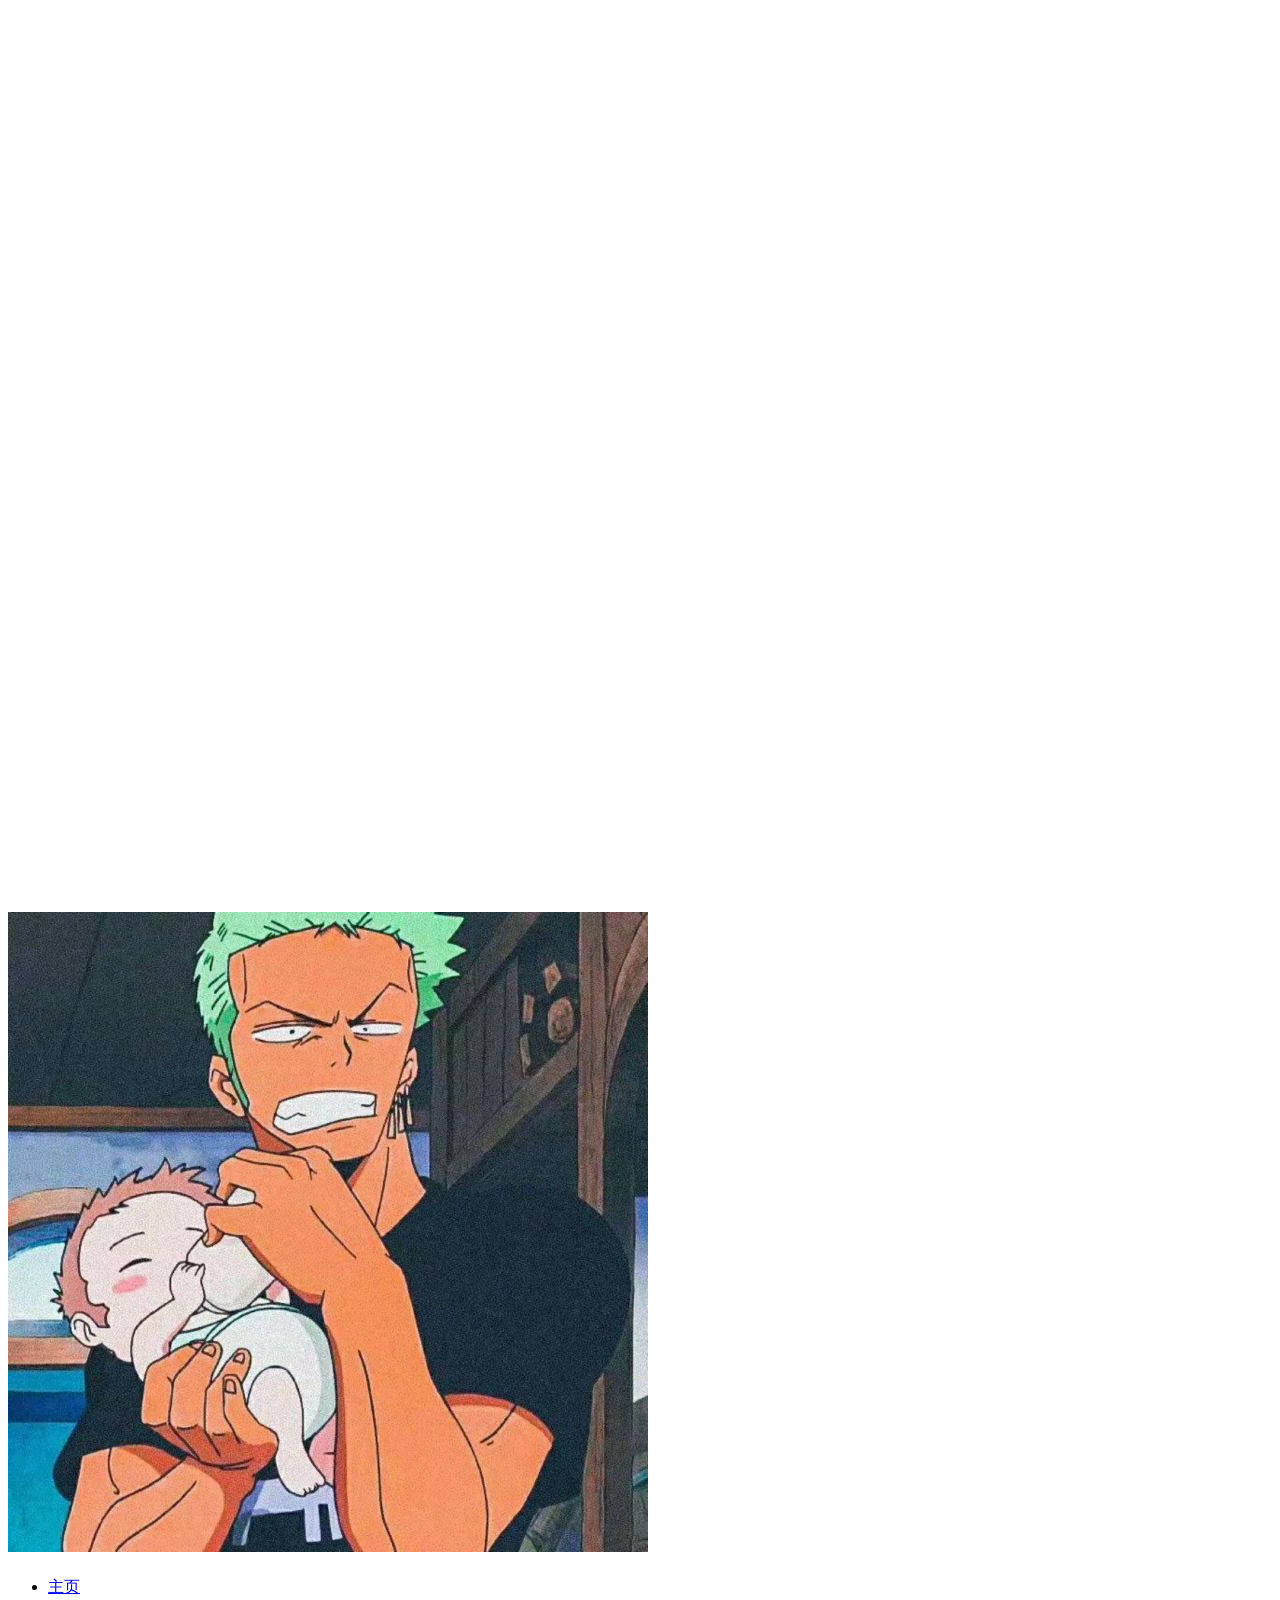
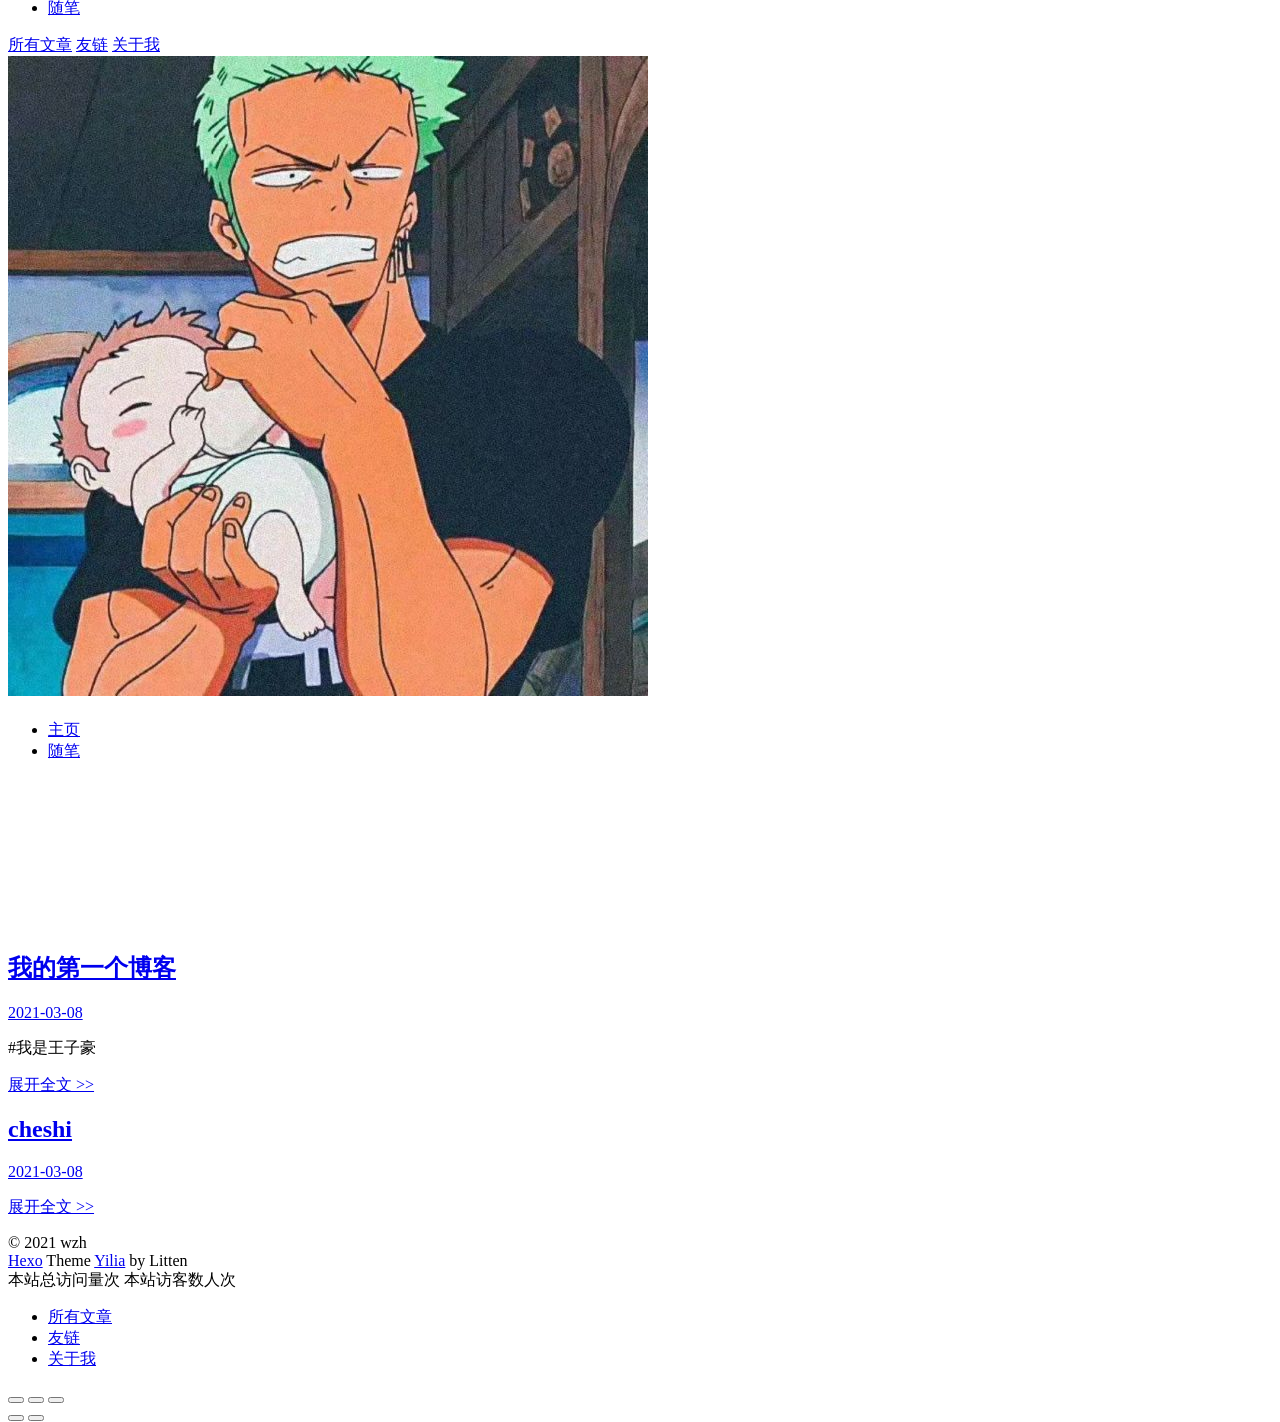
==== commit 44090115: "Site updated: 2021-03-08 23:30:23" ====
--- a/index.html
+++ b/index.html
@@ -13,7 +13,7 @@
 <meta property="og:url" content="https://woshiwangzihao.github.io/index.html">
 <meta property="og:site_name" content="Hexo">
 <meta property="og:locale" content="zh_CN">
-<meta property="article:author" content="wangzihao">
+<meta property="article:author" content="wzh">
 <meta name="twitter:card" content="summary">
   
     <link rel="alternative" href="/atom.xml" title="Hexo" type="application/atom+xml">
@@ -43,7 +43,7 @@
 <div class="intrude-less">
 	<header id="header" class="inner">
 		<a href="/" class="profilepic">
-			<img src="ssets/toux.png" class="js-avatar">
+			<img src="assets/0.png" class="js-avatar">
 		</a>
 		<hgroup>
 		  <h1 class="header-author"><a href="/"></a></h1>
@@ -99,7 +99,7 @@
 	<div class="intrude-less">
 		<header id="header" class="inner">
 			<div class="profilepic">
-				<img src="ssets/toux.png" class="js-avatar">
+				<img src="assets/0.png" class="js-avatar">
 			</div>
 			<hgroup>
 			  <h1 class="header-author js-header-author"></h1>
@@ -148,27 +148,28 @@
           <div id="js-content" class="content-ll">
             
   
-    <article id="post-cheshi" class="article article-type-post  article-index" itemscope itemprop="blogPost">
+    <article id="post-我的第一个博客" class="article article-type-post  article-index" itemscope itemprop="blogPost">
   <div class="article-inner">
     
       <header class="article-header">
         
   
     <h1 itemprop="name">
-      <a class="article-title" href="/2021/03/08/cheshi/">cheshi</a>
+      <a class="article-title" href="/2021/03/08/%E6%88%91%E7%9A%84%E7%AC%AC%E4%B8%80%E4%B8%AA%E5%8D%9A%E5%AE%A2/">我的第一个博客</a>
     </h1>
   
 
         
-        <a href="/2021/03/08/cheshi/" class="archive-article-date">
-  	<time datetime="2021-03-08T14:22:36.000Z" itemprop="datePublished"><i class="icon-calendar icon"></i>2021-03-08</time>
+        <a href="/2021/03/08/%E6%88%91%E7%9A%84%E7%AC%AC%E4%B8%80%E4%B8%AA%E5%8D%9A%E5%AE%A2/" class="archive-article-date">
+  	<time datetime="2021-03-08T14:38:28.000Z" itemprop="datePublished"><i class="icon-calendar icon"></i>2021-03-08</time>
 </a>
         
       </header>
     
     <div class="article-entry" itemprop="articleBody">
       
-        
+        <p>#我是王子豪</p>
+
       
 
       
@@ -180,7 +181,7 @@
 
       
         <p class="article-more-link">
-          <a class="article-more-a" href="/2021/03/08/cheshi/">展开全文 >></a>
+          <a class="article-more-a" href="/2021/03/08/%E6%88%91%E7%9A%84%E7%AC%AC%E4%B8%80%E4%B8%AA%E5%8D%9A%E5%AE%A2/">展开全文 >></a>
         </p>
       
 
@@ -210,6 +211,68 @@
 
 
   
+    <article id="post-cheshi" class="article article-type-post  article-index" itemscope itemprop="blogPost">
+  <div class="article-inner">
+    
+      <header class="article-header">
+        
+  
+    <h1 itemprop="name">
+      <a class="article-title" href="/2021/03/08/cheshi/">cheshi</a>
+    </h1>
+  
+
+        
+        <a href="/2021/03/08/cheshi/" class="archive-article-date">
+  	<time datetime="2021-03-08T14:22:36.000Z" itemprop="datePublished"><i class="icon-calendar icon"></i>2021-03-08</time>
+</a>
+        
+      </header>
+    
+    <div class="article-entry" itemprop="articleBody">
+      
+        
+      
+
+      
+    </div>
+    <div class="article-info article-info-index">
+      
+      
+      
+
+      
+        <p class="article-more-link">
+          <a class="article-more-a" href="/2021/03/08/cheshi/">展开全文 >></a>
+        </p>
+      
+
+      
+      <div class="clearfix"></div>
+    </div>
+  </div>
+</article>
+
+<aside class="wrap-side-operation">
+    <div class="mod-side-operation">
+        
+        <div class="jump-container" id="js-jump-container" style="display:none;">
+            <a href="javascript:void(0)" class="mod-side-operation__jump-to-top">
+                <i class="icon-font icon-back"></i>
+            </a>
+            <div id="js-jump-plan-container" class="jump-plan-container" style="top: -11px;">
+                <i class="icon-font icon-plane jump-plane"></i>
+            </div>
+        </div>
+        
+        
+    </div>
+</aside>
+
+
+
+
+  
   
 
 
@@ -220,7 +283,7 @@
   <div class="outer">
     <div id="footer-info">
     	<div class="footer-left">
-    		&copy; 2021 wangzihao
+    		&copy; 2021 wzh
     	</div>
       	<div class="footer-right">
       		<a href="http://hexo.io/" target="_blank">Hexo</a>  Theme <a href="https://github.com/litten/hexo-theme-yilia" target="_blank">Yilia</a> by Litten
@@ -228,6 +291,8 @@
     </div>
   </div>
 </footer>
+<span id="busuanzi_container_site_pv">    本站总访问量<span id="busuanzi_value_site_pv"></span>次</span>
+<span id="busuanzi_container_site_uv">  本站访客数<span id="busuanzi_value_site_uv"></span>人次</span>
     </div>
     <script>
 	var yiliaConfig = {
@@ -252,6 +317,7 @@
 return o(i(t),arguments.length<2?void 0:u(arguments[1]))}})},function(t,n,r){var e=r(54),i=r(2),o=e.get,u=e.key;e.exp({getOwnMetadata:function(t,n){return o(t,i(n),arguments.length<3?void 0:u(arguments[2]))}})},function(t,n,r){var e=r(54),i=r(2),o=r(32),u=e.has,c=e.key,f=function(t,n,r){if(u(t,n,r))return!0;var e=o(n);return null!==e&&f(t,e,r)};e.exp({hasMetadata:function(t,n){return f(t,i(n),arguments.length<3?void 0:c(arguments[2]))}})},function(t,n,r){var e=r(54),i=r(2),o=e.has,u=e.key;e.exp({hasOwnMetadata:function(t,n){return o(t,i(n),arguments.length<3?void 0:u(arguments[2]))}})},function(t,n,r){var e=r(54),i=r(2),o=r(26),u=e.key,c=e.set;e.exp({metadata:function(t,n){return function(r,e){c(t,n,(void 0!==e?i:o)(r),u(e))}}})},function(t,n,r){var e=r(1);e(e.P+e.R,"Set",{toJSON:r(165)("Set")})},function(t,n,r){"use strict";var e=r(1),i=r(147)(!0);e(e.P,"String",{at:function(t){return i(this,t)}})},function(t,n,r){"use strict";var e=r(1),i=r(46),o=r(16),u=r(122),c=r(120),f=RegExp.prototype,a=function(t,n){this._r=t,this._s=n};r(139)(a,"RegExp String",function(){var t=this._r.exec(this._s);return{value:t,done:null===t}}),e(e.P,"String",{matchAll:function(t){if(i(this),!u(t))throw TypeError(t+" is not a regexp!");var n=String(this),r="flags"in f?String(t.flags):c.call(t),e=new RegExp(t.source,~r.indexOf("g")?r:"g"+r);return e.lastIndex=o(t.lastIndex),new a(e,n)}})},function(t,n,r){"use strict";var e=r(1),i=r(181);e(e.P,"String",{padEnd:function(t){return i(this,t,arguments.length>1?arguments[1]:void 0,!1)}})},function(t,n,r){"use strict";var e=r(1),i=r(181);e(e.P,"String",{padStart:function(t){return i(this,t,arguments.length>1?arguments[1]:void 0,!0)}})},function(t,n,r){"use strict";r(82)("trimLeft",function(t){return function(){return t(this,1)}},"trimStart")},function(t,n,r){"use strict";r(82)("trimRight",function(t){return function(){return t(this,2)}},"trimEnd")},function(t,n,r){r(153)("asyncIterator")},function(t,n,r){r(153)("observable")},function(t,n,r){var e=r(1);e(e.S,"System",{global:r(3)})},function(t,n,r){for(var e=r(155),i=r(28),o=r(3),u=r(27),c=r(80),f=r(7),a=f("iterator"),s=f("toStringTag"),l=c.Array,h=["NodeList","DOMTokenList","MediaList","StyleSheetList","CSSRuleList"],v=0;v<5;v++){var p,d=h[v],y=o[d],g=y&&y.prototype;if(g){g[a]||u(g,a,l),g[s]||u(g,s,d),c[d]=l;for(p in e)g[p]||i(g,p,e[p],!0)}}},function(t,n,r){var e=r(1),i=r(151);e(e.G+e.B,{setImmediate:i.set,clearImmediate:i.clear})},function(t,n,r){var e=r(3),i=r(1),o=r(121),u=r(207),c=e.navigator,f=!!c&&/MSIE .\./.test(c.userAgent),a=function(t){return f?function(n,r){return t(o(u,[].slice.call(arguments,2),"function"==typeof n?n:Function(n)),r)}:t};i(i.G+i.B+i.F*f,{setTimeout:a(e.setTimeout),setInterval:a(e.setInterval)})},function(t,n,r){r(330),r(269),r(271),r(270),r(273),r(275),r(280),r(274),r(272),r(282),r(281),r(277),r(278),r(276),r(268),r(279),r(283),r(284),r(236),r(238),r(237),r(286),r(285),r(256),r(266),r(267),r(257),r(258),r(259),r(260),r(261),r(262),r(263),r(264),r(265),r(239),r(240),r(241),r(242),r(243),r(244),r(245),r(246),r(247),r(248),r(249),r(250),r(251),r(252),r(253),r(254),r(255),r(317),r(322),r(329),r(320),r(312),r(313),r(318),r(323),r(325),r(308),r(309),r(310),r(311),r(314),r(315),r(316),r(319),r(321),r(324),r(326),r(327),r(328),r(231),r(233),r(232),r(235),r(234),r(220),r(218),r(224),r(221),r(227),r(229),r(217),r(223),r(214),r(228),r(212),r(226),r(225),r(219),r(222),r(211),r(213),r(216),r(215),r(230),r(155),r(302),r(307),r(184),r(303),r(304),r(305),r(306),r(287),r(183),r(185),r(186),r(342),r(331),r(332),r(337),r(340),r(341),r(335),r(338),r(336),r(339),r(333),r(334),r(288),r(289),r(290),r(291),r(292),r(295),r(293),r(294),r(296),r(297),r(298),r(299),r(301),r(300),r(343),r(369),r(372),r(371),r(373),r(374),r(370),r(375),r(376),r(354),r(357),r(353),r(351),r(352),r(355),r(356),r(346),r(368),r(377),r(345),r(347),r(349),r(348),r(350),r(359),r(360),r(362),r(361),r(364),r(363),r(365),r(366),r(367),r(344),r(358),r(380),r(379),r(378),t.exports=r(52)},function(t,n){function r(t,n){if("string"==typeof n)return t.insertAdjacentHTML("afterend",n);var r=t.nextSibling;return r?t.parentNode.insertBefore(n,r):t.parentNode.appendChild(n)}t.exports=r},,,,,,,,,function(t,n,r){(function(n,r){!function(n){"use strict";function e(t,n,r,e){var i=n&&n.prototype instanceof o?n:o,u=Object.create(i.prototype),c=new p(e||[]);return u._invoke=s(t,r,c),u}function i(t,n,r){try{return{type:"normal",arg:t.call(n,r)}}catch(t){return{type:"throw",arg:t}}}function o(){}function u(){}function c(){}function f(t){["next","throw","return"].forEach(function(n){t[n]=function(t){return this._invoke(n,t)}})}function a(t){function n(r,e,o,u){var c=i(t[r],t,e);if("throw"!==c.type){var f=c.arg,a=f.value;return a&&"object"==typeof a&&m.call(a,"__await")?Promise.resolve(a.__await).then(function(t){n("next",t,o,u)},function(t){n("throw",t,o,u)}):Promise.resolve(a).then(function(t){f.value=t,o(f)},u)}u(c.arg)}function e(t,r){function e(){return new Promise(function(e,i){n(t,r,e,i)})}return o=o?o.then(e,e):e()}"object"==typeof r&&r.domain&&(n=r.domain.bind(n));var o;this._invoke=e}function s(t,n,r){var e=P;return function(o,u){if(e===F)throw new Error("Generator is already running");if(e===M){if("throw"===o)throw u;return y()}for(r.method=o,r.arg=u;;){var c=r.delegate;if(c){var f=l(c,r);if(f){if(f===A)continue;return f}}if("next"===r.method)r.sent=r._sent=r.arg;else if("throw"===r.method){if(e===P)throw e=M,r.arg;r.dispatchException(r.arg)}else"return"===r.method&&r.abrupt("return",r.arg);e=F;var a=i(t,n,r);if("normal"===a.type){if(e=r.done?M:j,a.arg===A)continue;return{value:a.arg,done:r.done}}"throw"===a.type&&(e=M,r.method="throw",r.arg=a.arg)}}}function l(t,n){var r=t.iterator[n.method];if(r===g){if(n.delegate=null,"throw"===n.method){if(t.iterator.return&&(n.method="return",n.arg=g,l(t,n),"throw"===n.method))return A;n.method="throw",n.arg=new TypeError("The iterator does not provide a 'throw' method")}return A}var e=i(r,t.iterator,n.arg);if("throw"===e.type)return n.method="throw",n.arg=e.arg,n.delegate=null,A;var o=e.arg;return o?o.done?(n[t.resultName]=o.value,n.next=t.nextLoc,"return"!==n.method&&(n.method="next",n.arg=g),n.delegate=null,A):o:(n.method="throw",n.arg=new TypeError("iterator result is not an object"),n.delegate=null,A)}function h(t){var n={tryLoc:t[0]};1 in t&&(n.catchLoc=t[1]),2 in t&&(n.finallyLoc=t[2],n.afterLoc=t[3]),this.tryEntries.push(n)}function v(t){var n=t.completion||{};n.type="normal",delete n.arg,t.completion=n}function p(t){this.tryEntries=[{tryLoc:"root"}],t.forEach(h,this),this.reset(!0)}function d(t){if(t){var n=t[w];if(n)return n.call(t);if("function"==typeof t.next)return t;if(!isNaN(t.length)){var r=-1,e=function n(){for(;++r<t.length;)if(m.call(t,r))return n.value=t[r],n.done=!1,n;return n.value=g,n.done=!0,n};return e.next=e}}return{next:y}}function y(){return{value:g,done:!0}}var g,b=Object.prototype,m=b.hasOwnProperty,x="function"==typeof Symbol?Symbol:{},w=x.iterator||"@@iterator",S=x.asyncIterator||"@@asyncIterator",_=x.toStringTag||"@@toStringTag",O="object"==typeof t,E=n.regeneratorRuntime;if(E)return void(O&&(t.exports=E));E=n.regeneratorRuntime=O?t.exports:{},E.wrap=e;var P="suspendedStart",j="suspendedYield",F="executing",M="completed",A={},N={};N[w]=function(){return this};var T=Object.getPrototypeOf,I=T&&T(T(d([])));I&&I!==b&&m.call(I,w)&&(N=I);var k=c.prototype=o.prototype=Object.create(N);u.prototype=k.constructor=c,c.constructor=u,c[_]=u.displayName="GeneratorFunction",E.isGeneratorFunction=function(t){var n="function"==typeof t&&t.constructor;return!!n&&(n===u||"GeneratorFunction"===(n.displayName||n.name))},E.mark=function(t){return Object.setPrototypeOf?Object.setPrototypeOf(t,c):(t.__proto__=c,_ in t||(t[_]="GeneratorFunction")),t.prototype=Object.create(k),t},E.awrap=function(t){return{__await:t}},f(a.prototype),a.prototype[S]=function(){return this},E.AsyncIterator=a,E.async=function(t,n,r,i){var o=new a(e(t,n,r,i));return E.isGeneratorFunction(n)?o:o.next().then(function(t){return t.done?t.value:o.next()})},f(k),k[_]="Generator",k.toString=function(){return"[object Generator]"},E.keys=function(t){var n=[];for(var r in t)n.push(r);return n.reverse(),function r(){for(;n.length;){var e=n.pop();if(e in t)return r.value=e,r.done=!1,r}return r.done=!0,r}},E.values=d,p.prototype={constructor:p,reset:function(t){if(this.prev=0,this.next=0,this.sent=this._sent=g,this.done=!1,this.delegate=null,this.method="next",this.arg=g,this.tryEntries.forEach(v),!t)for(var n in this)"t"===n.charAt(0)&&m.call(this,n)&&!isNaN(+n.slice(1))&&(this[n]=g)},stop:function(){this.done=!0;var t=this.tryEntries[0],n=t.completion;if("throw"===n.type)throw n.arg;return this.rval},dispatchException:function(t){function n(n,e){return o.type="throw",o.arg=t,r.next=n,e&&(r.method="next",r.arg=g),!!e}if(this.done)throw t;for(var r=this,e=this.tryEntries.length-1;e>=0;--e){var i=this.tryEntries[e],o=i.completion;if("root"===i.tryLoc)return n("end");if(i.tryLoc<=this.prev){var u=m.call(i,"catchLoc"),c=m.call(i,"finallyLoc");if(u&&c){if(this.prev<i.catchLoc)return n(i.catchLoc,!0);if(this.prev<i.finallyLoc)return n(i.finallyLoc)}else if(u){if(this.prev<i.catchLoc)return n(i.catchLoc,!0)}else{if(!c)throw new Error("try statement without catch or finally");if(this.prev<i.finallyLoc)return n(i.finallyLoc)}}}},abrupt:function(t,n){for(var r=this.tryEntries.length-1;r>=0;--r){var e=this.tryEntries[r];if(e.tryLoc<=this.prev&&m.call(e,"finallyLoc")&&this.prev<e.finallyLoc){var i=e;break}}i&&("break"===t||"continue"===t)&&i.tryLoc<=n&&n<=i.finallyLoc&&(i=null);var o=i?i.completion:{};return o.type=t,o.arg=n,i?(this.method="next",this.next=i.finallyLoc,A):this.complete(o)},complete:function(t,n){if("throw"===t.type)throw t.arg;return"break"===t.type||"continue"===t.type?this.next=t.arg:"return"===t.type?(this.rval=this.arg=t.arg,this.method="return",this.next="end"):"normal"===t.type&&n&&(this.next=n),A},finish:function(t){for(var n=this.tryEntries.length-1;n>=0;--n){var r=this.tryEntries[n];if(r.finallyLoc===t)return this.complete(r.completion,r.afterLoc),v(r),A}},catch:function(t){for(var n=this.tryEntries.length-1;n>=0;--n){var r=this.tryEntries[n];if(r.tryLoc===t){var e=r.completion;if("throw"===e.type){var i=e.arg;v(r)}return i}}throw new Error("illegal catch attempt")},delegateYield:function(t,n,r){return this.delegate={iterator:d(t),resultName:n,nextLoc:r},"next"===this.method&&(this.arg=g),A}}}("object"==typeof n?n:"object"==typeof window?window:"object"==typeof self?self:this)}).call(n,function(){return this}(),r(158))}])</script><script src="/./main.0cf68a.js"></script><script>!function(){!function(e){var t=document.createElement("script");document.getElementsByTagName("body")[0].appendChild(t),t.setAttribute("src",e)}("/slider.e37972.js")}()</script>
 
 
+<script  async  src="https://dn-lbstatics.qbox.me/busuanzi/2.3/busuanzi.pure.mini.js"></script>	
     
 <div class="tools-col" q-class="show:isShow,hide:isShow|isFalse" q-on="click:stop(e)">
   <div class="tools-nav header-menu">
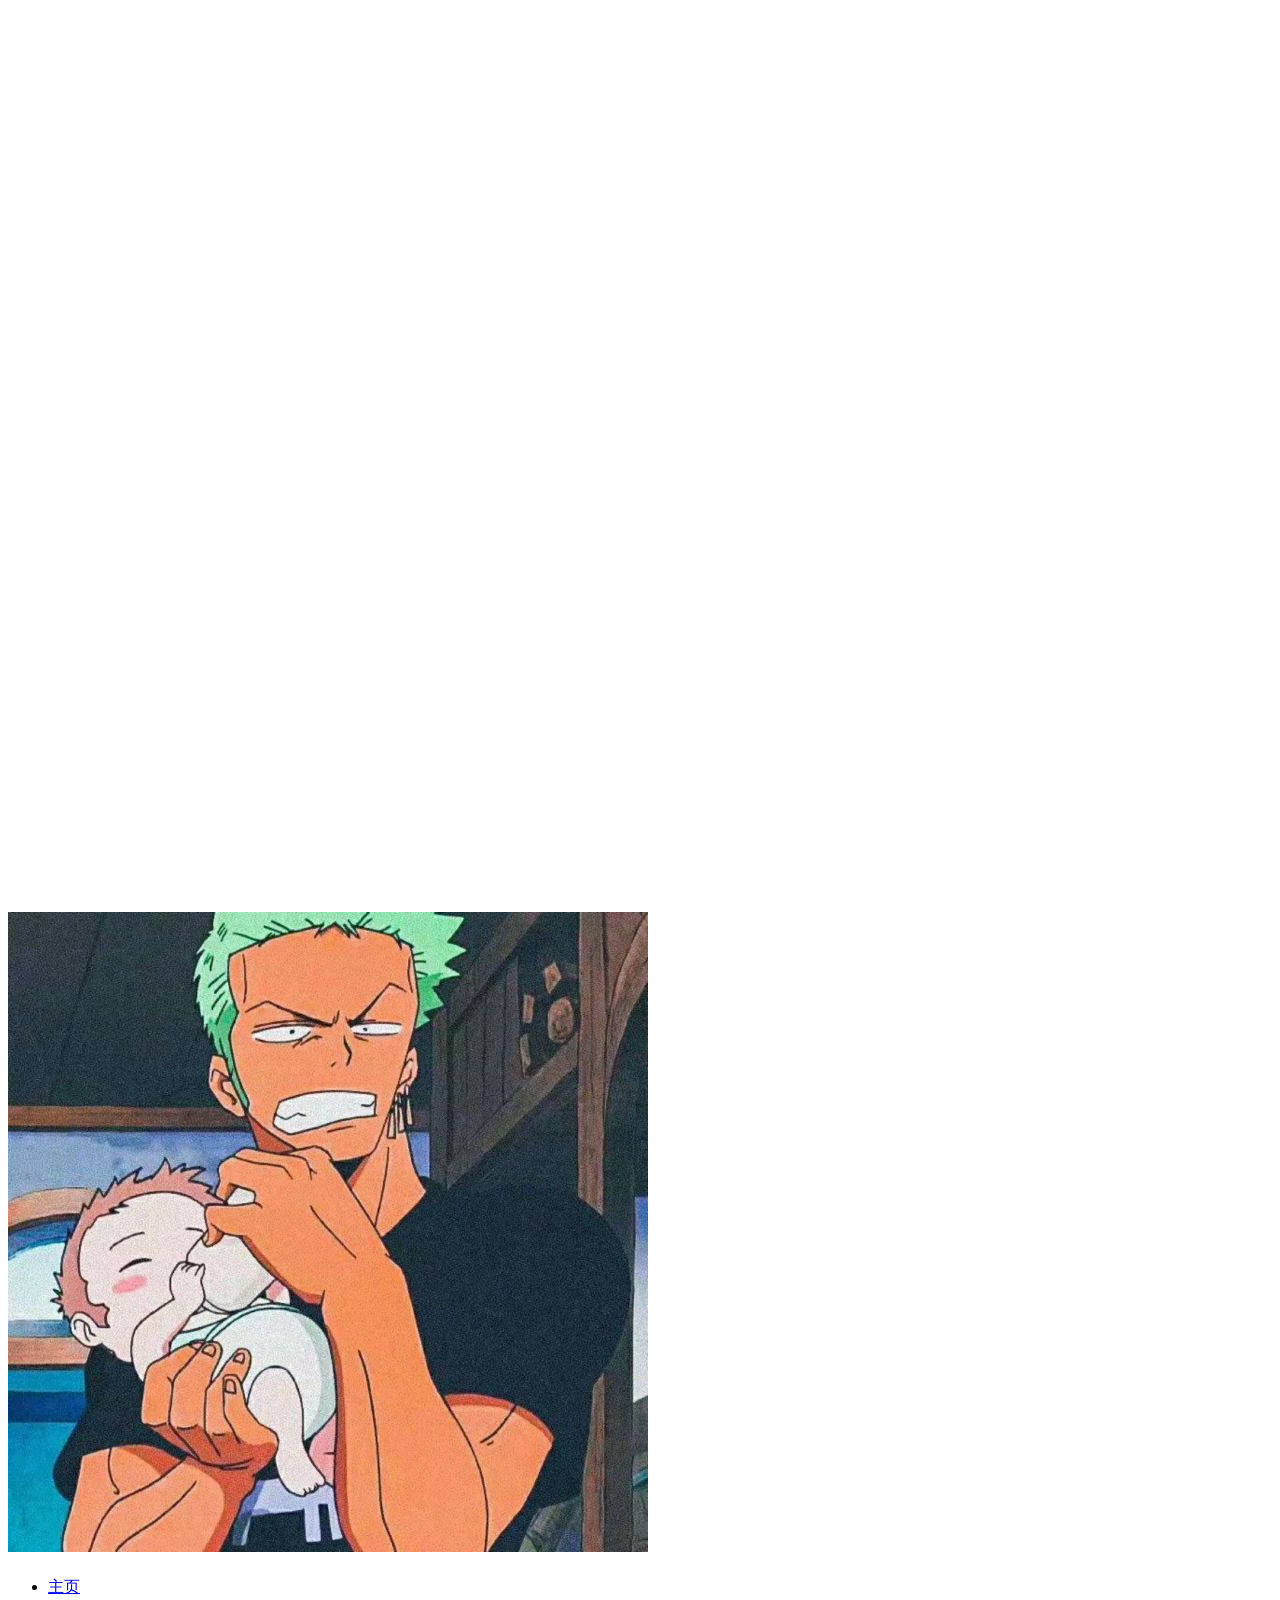
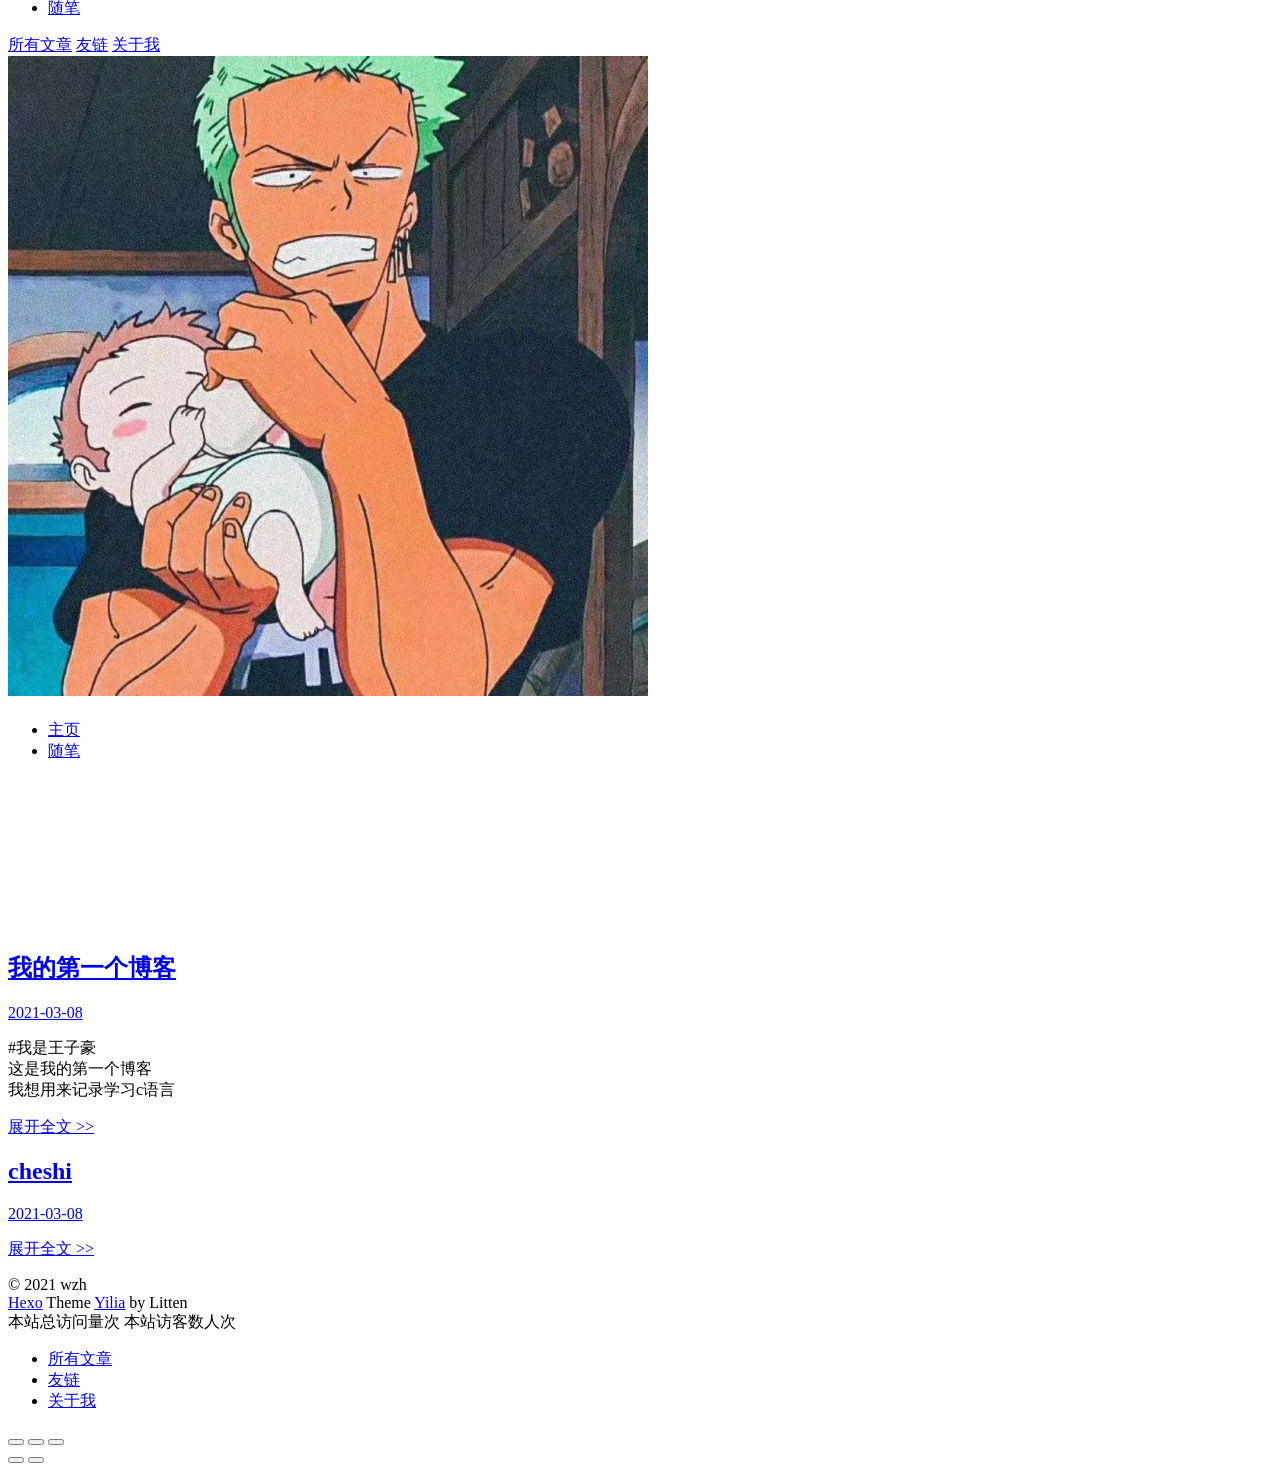
==== commit 6551db83: "Site updated: 2021-03-09 00:07:17" ====
--- a/index.html
+++ b/index.html
@@ -168,7 +168,7 @@
     
     <div class="article-entry" itemprop="articleBody">
       
-        <p>#我是王子豪</p>
+        <p>#我是王子豪<br>这是我的第一个博客<br>我想用来记录学习c语言</p>
 
       
 
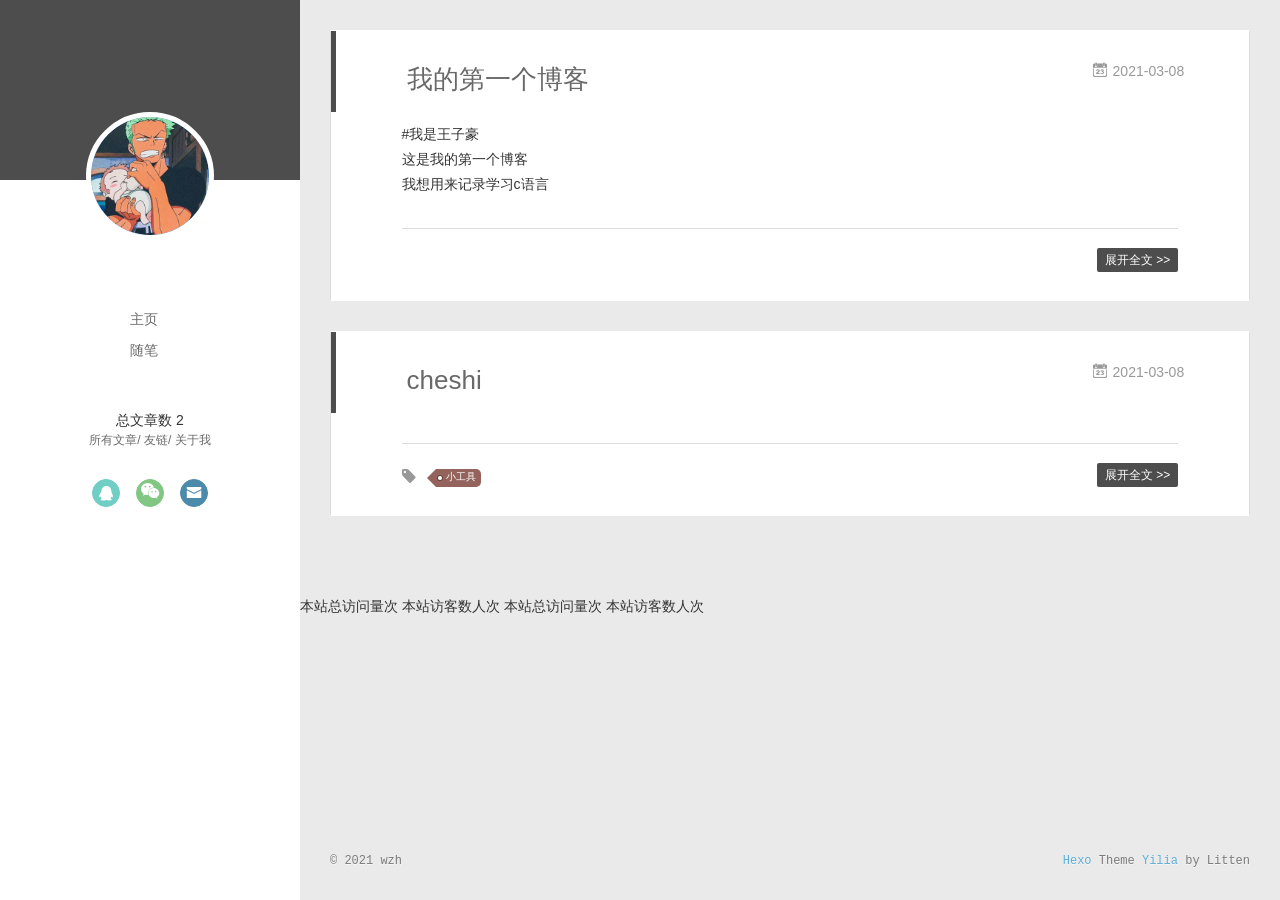
==== commit ce225ee4: "Site updated: 2021-03-09 12:16:51" ====
--- a/index.html
+++ b/index.html
@@ -6,17 +6,17 @@
   <meta name="renderer" content="webkit">
   <meta http-equiv="X-UA-Compatible" content="IE=edge" >
   <link rel="dns-prefetch" href="https://woshiwangzihao.github.io">
-  <title>Hexo</title>
+  <title>hexo</title>
   <meta name="viewport" content="width=device-width, initial-scale=1, maximum-scale=1">
   <meta property="og:type" content="website">
-<meta property="og:title" content="Hexo">
+<meta property="og:title" content="hexo">
 <meta property="og:url" content="https://woshiwangzihao.github.io/index.html">
-<meta property="og:site_name" content="Hexo">
+<meta property="og:site_name" content="hexo">
 <meta property="og:locale" content="zh_CN">
 <meta property="article:author" content="wzh">
 <meta name="twitter:card" content="summary">
   
-    <link rel="alternative" href="/atom.xml" title="Hexo" type="application/atom+xml">
+    <link rel="alternative" href="/atom.xml" title="hexo" type="application/atom+xml">
   
   
     <link rel="icon" href="assets/toux.png">
@@ -58,6 +58,9 @@
 				<li><a href="/tags/%E9%9A%8F%E7%AC%94/">随笔</a></li>
 	        
 			</ul>
+		</nav>
+		<nav>
+   			总文章数 2
 		</nav>
 		<nav class="header-smart-menu">
     		
@@ -239,6 +242,17 @@
     <div class="article-info article-info-index">
       
       
+	<div class="article-tag tagcloud">
+		<i class="icon-price-tags icon"></i>
+		<ul class="article-tag-list">
+			 
+        		<li class="article-tag-list-item">
+        			<a href="javascript:void(0)" class="js-tag article-tag-list-link color4">小工具</a>
+        		</li>
+      		
+		</ul>
+	</div>
+
       
 
       
@@ -293,6 +307,14 @@
 </footer>
 <span id="busuanzi_container_site_pv">    本站总访问量<span id="busuanzi_value_site_pv"></span>次</span>
 <span id="busuanzi_container_site_uv">  本站访客数<span id="busuanzi_value_site_uv"></span>人次</span>
+<!--页面点击小红心-->
+<script type="text/javascript" src="/love.js"></script>
+
+<span id="busuanzi_container_site_pv">    本站总访问量<span id="busuanzi_value_site_pv"></span>次</span>
+
+
+<span id="busuanzi_container_site_uv">  本站访客数<span id="busuanzi_value_site_uv"></span>人次</span>
+
     </div>
     <script>
 	var yiliaConfig = {
@@ -317,7 +339,8 @@
 return o(i(t),arguments.length<2?void 0:u(arguments[1]))}})},function(t,n,r){var e=r(54),i=r(2),o=e.get,u=e.key;e.exp({getOwnMetadata:function(t,n){return o(t,i(n),arguments.length<3?void 0:u(arguments[2]))}})},function(t,n,r){var e=r(54),i=r(2),o=r(32),u=e.has,c=e.key,f=function(t,n,r){if(u(t,n,r))return!0;var e=o(n);return null!==e&&f(t,e,r)};e.exp({hasMetadata:function(t,n){return f(t,i(n),arguments.length<3?void 0:c(arguments[2]))}})},function(t,n,r){var e=r(54),i=r(2),o=e.has,u=e.key;e.exp({hasOwnMetadata:function(t,n){return o(t,i(n),arguments.length<3?void 0:u(arguments[2]))}})},function(t,n,r){var e=r(54),i=r(2),o=r(26),u=e.key,c=e.set;e.exp({metadata:function(t,n){return function(r,e){c(t,n,(void 0!==e?i:o)(r),u(e))}}})},function(t,n,r){var e=r(1);e(e.P+e.R,"Set",{toJSON:r(165)("Set")})},function(t,n,r){"use strict";var e=r(1),i=r(147)(!0);e(e.P,"String",{at:function(t){return i(this,t)}})},function(t,n,r){"use strict";var e=r(1),i=r(46),o=r(16),u=r(122),c=r(120),f=RegExp.prototype,a=function(t,n){this._r=t,this._s=n};r(139)(a,"RegExp String",function(){var t=this._r.exec(this._s);return{value:t,done:null===t}}),e(e.P,"String",{matchAll:function(t){if(i(this),!u(t))throw TypeError(t+" is not a regexp!");var n=String(this),r="flags"in f?String(t.flags):c.call(t),e=new RegExp(t.source,~r.indexOf("g")?r:"g"+r);return e.lastIndex=o(t.lastIndex),new a(e,n)}})},function(t,n,r){"use strict";var e=r(1),i=r(181);e(e.P,"String",{padEnd:function(t){return i(this,t,arguments.length>1?arguments[1]:void 0,!1)}})},function(t,n,r){"use strict";var e=r(1),i=r(181);e(e.P,"String",{padStart:function(t){return i(this,t,arguments.length>1?arguments[1]:void 0,!0)}})},function(t,n,r){"use strict";r(82)("trimLeft",function(t){return function(){return t(this,1)}},"trimStart")},function(t,n,r){"use strict";r(82)("trimRight",function(t){return function(){return t(this,2)}},"trimEnd")},function(t,n,r){r(153)("asyncIterator")},function(t,n,r){r(153)("observable")},function(t,n,r){var e=r(1);e(e.S,"System",{global:r(3)})},function(t,n,r){for(var e=r(155),i=r(28),o=r(3),u=r(27),c=r(80),f=r(7),a=f("iterator"),s=f("toStringTag"),l=c.Array,h=["NodeList","DOMTokenList","MediaList","StyleSheetList","CSSRuleList"],v=0;v<5;v++){var p,d=h[v],y=o[d],g=y&&y.prototype;if(g){g[a]||u(g,a,l),g[s]||u(g,s,d),c[d]=l;for(p in e)g[p]||i(g,p,e[p],!0)}}},function(t,n,r){var e=r(1),i=r(151);e(e.G+e.B,{setImmediate:i.set,clearImmediate:i.clear})},function(t,n,r){var e=r(3),i=r(1),o=r(121),u=r(207),c=e.navigator,f=!!c&&/MSIE .\./.test(c.userAgent),a=function(t){return f?function(n,r){return t(o(u,[].slice.call(arguments,2),"function"==typeof n?n:Function(n)),r)}:t};i(i.G+i.B+i.F*f,{setTimeout:a(e.setTimeout),setInterval:a(e.setInterval)})},function(t,n,r){r(330),r(269),r(271),r(270),r(273),r(275),r(280),r(274),r(272),r(282),r(281),r(277),r(278),r(276),r(268),r(279),r(283),r(284),r(236),r(238),r(237),r(286),r(285),r(256),r(266),r(267),r(257),r(258),r(259),r(260),r(261),r(262),r(263),r(264),r(265),r(239),r(240),r(241),r(242),r(243),r(244),r(245),r(246),r(247),r(248),r(249),r(250),r(251),r(252),r(253),r(254),r(255),r(317),r(322),r(329),r(320),r(312),r(313),r(318),r(323),r(325),r(308),r(309),r(310),r(311),r(314),r(315),r(316),r(319),r(321),r(324),r(326),r(327),r(328),r(231),r(233),r(232),r(235),r(234),r(220),r(218),r(224),r(221),r(227),r(229),r(217),r(223),r(214),r(228),r(212),r(226),r(225),r(219),r(222),r(211),r(213),r(216),r(215),r(230),r(155),r(302),r(307),r(184),r(303),r(304),r(305),r(306),r(287),r(183),r(185),r(186),r(342),r(331),r(332),r(337),r(340),r(341),r(335),r(338),r(336),r(339),r(333),r(334),r(288),r(289),r(290),r(291),r(292),r(295),r(293),r(294),r(296),r(297),r(298),r(299),r(301),r(300),r(343),r(369),r(372),r(371),r(373),r(374),r(370),r(375),r(376),r(354),r(357),r(353),r(351),r(352),r(355),r(356),r(346),r(368),r(377),r(345),r(347),r(349),r(348),r(350),r(359),r(360),r(362),r(361),r(364),r(363),r(365),r(366),r(367),r(344),r(358),r(380),r(379),r(378),t.exports=r(52)},function(t,n){function r(t,n){if("string"==typeof n)return t.insertAdjacentHTML("afterend",n);var r=t.nextSibling;return r?t.parentNode.insertBefore(n,r):t.parentNode.appendChild(n)}t.exports=r},,,,,,,,,function(t,n,r){(function(n,r){!function(n){"use strict";function e(t,n,r,e){var i=n&&n.prototype instanceof o?n:o,u=Object.create(i.prototype),c=new p(e||[]);return u._invoke=s(t,r,c),u}function i(t,n,r){try{return{type:"normal",arg:t.call(n,r)}}catch(t){return{type:"throw",arg:t}}}function o(){}function u(){}function c(){}function f(t){["next","throw","return"].forEach(function(n){t[n]=function(t){return this._invoke(n,t)}})}function a(t){function n(r,e,o,u){var c=i(t[r],t,e);if("throw"!==c.type){var f=c.arg,a=f.value;return a&&"object"==typeof a&&m.call(a,"__await")?Promise.resolve(a.__await).then(function(t){n("next",t,o,u)},function(t){n("throw",t,o,u)}):Promise.resolve(a).then(function(t){f.value=t,o(f)},u)}u(c.arg)}function e(t,r){function e(){return new Promise(function(e,i){n(t,r,e,i)})}return o=o?o.then(e,e):e()}"object"==typeof r&&r.domain&&(n=r.domain.bind(n));var o;this._invoke=e}function s(t,n,r){var e=P;return function(o,u){if(e===F)throw new Error("Generator is already running");if(e===M){if("throw"===o)throw u;return y()}for(r.method=o,r.arg=u;;){var c=r.delegate;if(c){var f=l(c,r);if(f){if(f===A)continue;return f}}if("next"===r.method)r.sent=r._sent=r.arg;else if("throw"===r.method){if(e===P)throw e=M,r.arg;r.dispatchException(r.arg)}else"return"===r.method&&r.abrupt("return",r.arg);e=F;var a=i(t,n,r);if("normal"===a.type){if(e=r.done?M:j,a.arg===A)continue;return{value:a.arg,done:r.done}}"throw"===a.type&&(e=M,r.method="throw",r.arg=a.arg)}}}function l(t,n){var r=t.iterator[n.method];if(r===g){if(n.delegate=null,"throw"===n.method){if(t.iterator.return&&(n.method="return",n.arg=g,l(t,n),"throw"===n.method))return A;n.method="throw",n.arg=new TypeError("The iterator does not provide a 'throw' method")}return A}var e=i(r,t.iterator,n.arg);if("throw"===e.type)return n.method="throw",n.arg=e.arg,n.delegate=null,A;var o=e.arg;return o?o.done?(n[t.resultName]=o.value,n.next=t.nextLoc,"return"!==n.method&&(n.method="next",n.arg=g),n.delegate=null,A):o:(n.method="throw",n.arg=new TypeError("iterator result is not an object"),n.delegate=null,A)}function h(t){var n={tryLoc:t[0]};1 in t&&(n.catchLoc=t[1]),2 in t&&(n.finallyLoc=t[2],n.afterLoc=t[3]),this.tryEntries.push(n)}function v(t){var n=t.completion||{};n.type="normal",delete n.arg,t.completion=n}function p(t){this.tryEntries=[{tryLoc:"root"}],t.forEach(h,this),this.reset(!0)}function d(t){if(t){var n=t[w];if(n)return n.call(t);if("function"==typeof t.next)return t;if(!isNaN(t.length)){var r=-1,e=function n(){for(;++r<t.length;)if(m.call(t,r))return n.value=t[r],n.done=!1,n;return n.value=g,n.done=!0,n};return e.next=e}}return{next:y}}function y(){return{value:g,done:!0}}var g,b=Object.prototype,m=b.hasOwnProperty,x="function"==typeof Symbol?Symbol:{},w=x.iterator||"@@iterator",S=x.asyncIterator||"@@asyncIterator",_=x.toStringTag||"@@toStringTag",O="object"==typeof t,E=n.regeneratorRuntime;if(E)return void(O&&(t.exports=E));E=n.regeneratorRuntime=O?t.exports:{},E.wrap=e;var P="suspendedStart",j="suspendedYield",F="executing",M="completed",A={},N={};N[w]=function(){return this};var T=Object.getPrototypeOf,I=T&&T(T(d([])));I&&I!==b&&m.call(I,w)&&(N=I);var k=c.prototype=o.prototype=Object.create(N);u.prototype=k.constructor=c,c.constructor=u,c[_]=u.displayName="GeneratorFunction",E.isGeneratorFunction=function(t){var n="function"==typeof t&&t.constructor;return!!n&&(n===u||"GeneratorFunction"===(n.displayName||n.name))},E.mark=function(t){return Object.setPrototypeOf?Object.setPrototypeOf(t,c):(t.__proto__=c,_ in t||(t[_]="GeneratorFunction")),t.prototype=Object.create(k),t},E.awrap=function(t){return{__await:t}},f(a.prototype),a.prototype[S]=function(){return this},E.AsyncIterator=a,E.async=function(t,n,r,i){var o=new a(e(t,n,r,i));return E.isGeneratorFunction(n)?o:o.next().then(function(t){return t.done?t.value:o.next()})},f(k),k[_]="Generator",k.toString=function(){return"[object Generator]"},E.keys=function(t){var n=[];for(var r in t)n.push(r);return n.reverse(),function r(){for(;n.length;){var e=n.pop();if(e in t)return r.value=e,r.done=!1,r}return r.done=!0,r}},E.values=d,p.prototype={constructor:p,reset:function(t){if(this.prev=0,this.next=0,this.sent=this._sent=g,this.done=!1,this.delegate=null,this.method="next",this.arg=g,this.tryEntries.forEach(v),!t)for(var n in this)"t"===n.charAt(0)&&m.call(this,n)&&!isNaN(+n.slice(1))&&(this[n]=g)},stop:function(){this.done=!0;var t=this.tryEntries[0],n=t.completion;if("throw"===n.type)throw n.arg;return this.rval},dispatchException:function(t){function n(n,e){return o.type="throw",o.arg=t,r.next=n,e&&(r.method="next",r.arg=g),!!e}if(this.done)throw t;for(var r=this,e=this.tryEntries.length-1;e>=0;--e){var i=this.tryEntries[e],o=i.completion;if("root"===i.tryLoc)return n("end");if(i.tryLoc<=this.prev){var u=m.call(i,"catchLoc"),c=m.call(i,"finallyLoc");if(u&&c){if(this.prev<i.catchLoc)return n(i.catchLoc,!0);if(this.prev<i.finallyLoc)return n(i.finallyLoc)}else if(u){if(this.prev<i.catchLoc)return n(i.catchLoc,!0)}else{if(!c)throw new Error("try statement without catch or finally");if(this.prev<i.finallyLoc)return n(i.finallyLoc)}}}},abrupt:function(t,n){for(var r=this.tryEntries.length-1;r>=0;--r){var e=this.tryEntries[r];if(e.tryLoc<=this.prev&&m.call(e,"finallyLoc")&&this.prev<e.finallyLoc){var i=e;break}}i&&("break"===t||"continue"===t)&&i.tryLoc<=n&&n<=i.finallyLoc&&(i=null);var o=i?i.completion:{};return o.type=t,o.arg=n,i?(this.method="next",this.next=i.finallyLoc,A):this.complete(o)},complete:function(t,n){if("throw"===t.type)throw t.arg;return"break"===t.type||"continue"===t.type?this.next=t.arg:"return"===t.type?(this.rval=this.arg=t.arg,this.method="return",this.next="end"):"normal"===t.type&&n&&(this.next=n),A},finish:function(t){for(var n=this.tryEntries.length-1;n>=0;--n){var r=this.tryEntries[n];if(r.finallyLoc===t)return this.complete(r.completion,r.afterLoc),v(r),A}},catch:function(t){for(var n=this.tryEntries.length-1;n>=0;--n){var r=this.tryEntries[n];if(r.tryLoc===t){var e=r.completion;if("throw"===e.type){var i=e.arg;v(r)}return i}}throw new Error("illegal catch attempt")},delegateYield:function(t,n,r){return this.delegate={iterator:d(t),resultName:n,nextLoc:r},"next"===this.method&&(this.arg=g),A}}}("object"==typeof n?n:"object"==typeof window?window:"object"==typeof self?self:this)}).call(n,function(){return this}(),r(158))}])</script><script src="/./main.0cf68a.js"></script><script>!function(){!function(e){var t=document.createElement("script");document.getElementsByTagName("body")[0].appendChild(t),t.setAttribute("src",e)}("/slider.e37972.js")}()</script>
 
 
-<script  async  src="https://dn-lbstatics.qbox.me/busuanzi/2.3/busuanzi.pure.mini.js"></script>	
+<script  async  src="https://dn-lbstatics.qbox.me/busuanzi/2.3/busuanzi.pure.mini.js"></script>
+	
     
 <div class="tools-col" q-class="show:isShow,hide:isShow|isFalse" q-on="click:stop(e)">
   <div class="tools-nav header-menu">
@@ -368,6 +391,10 @@
             <input type="checkbox" q-on="click:toggleTag(e)" q-attr="checked:showTags">
           </label>
           <ul class="article-tag-list" q-show="showTags">
+             
+              <li class="article-tag-list-item">
+                <a href="javascript:void(0)" class="js-tag color4">小工具</a>
+              </li>
             
             <div class="clearfix"></div>
           </ul>
--- a/main.0cf68a.css
+++ b/main.0cf68a.css
@@ -0,0 +1,20 @@
+.clearfix:after,.clearfix:before{content:"";display:table}.clearfix:after{clear:both}.left-col.show{box-shadow:0 0 6px 0 rgba(0,0,0,.75)}.mid-col,.mid-col.show .article,.tools-col,.tools-col .tools-section .search-tag.tagcloud .article-tag-list,.tools-col .tools-section .search-ul .search-tag span:hover,.tools-col .tools-section .search-ul .search-time span:hover,.tools-col .tools-section .search-ul .search-title:hover,.tools-col .tools-section .search-wrap .icon{transition:all .2s ease-in;-ms-transition:all .2s ease-in}@-webkit-keyframes leftIn{0%,60%,75%,90%,to{-webkit-animation-timing-function:cubic-bezier(.215,.61,.355,1);animation-timing-function:cubic-bezier(.215,.61,.355,1)}0%{-webkit-transform:translateZ(0);transform:translateZ(0)}60%{-webkit-transform:translate3d(358px,0,0);transform:translate3d(358px,0,0)}75%{-webkit-transform:translate3d(323px,0,0);transform:translate3d(323px,0,0)}90%{-webkit-transform:translate3d(338px,0,0);transform:translate3d(338px,0,0)}to{-webkit-transform:translate3d(333px,0,0);transform:translate3d(333px,0,0)}}@keyframes leftIn{0%,60%,75%,90%,to{-webkit-animation-timing-function:cubic-bezier(.215,.61,.355,1);animation-timing-function:cubic-bezier(.215,.61,.355,1)}0%{-webkit-transform:translateZ(0);transform:translateZ(0)}60%{-webkit-transform:translate3d(358px,0,0);transform:translate3d(358px,0,0)}75%{-webkit-transform:translate3d(323px,0,0);transform:translate3d(323px,0,0)}90%{-webkit-transform:translate3d(338px,0,0);transform:translate3d(338px,0,0)}to{-webkit-transform:translate3d(333px,0,0);transform:translate3d(333px,0,0)}}.mid-col.show{-webkit-animation-duration:.8s;animation-duration:.8s;-webkit-animation-fill-mode:both;animation-fill-mode:both;-webkit-animation-name:leftIn;animation-name:leftIn}@-webkit-keyframes leftOut{0%,60%,75%,90%,to{-webkit-animation-timing-function:cubic-bezier(.215,.61,.355,1);animation-timing-function:cubic-bezier(.215,.61,.355,1)}0%{-webkit-transform:translate3d(333px,0,0);transform:translate3d(333px,0,0)}60%{-webkit-transform:translate3d(-25px,0,0);transform:translate3d(-25px,0,0)}75%{-webkit-transform:translate3d(10px,0,0);transform:translate3d(10px,0,0)}90%{-webkit-transform:translate3d(-5px,0,0);transform:translate3d(-5px,0,0)}to{-webkit-transform:translateZ(0);transform:translateZ(0)}}@keyframes leftOut{0%,60%,75%,90%,to{-webkit-animation-timing-function:cubic-bezier(.215,.61,.355,1);animation-timing-function:cubic-bezier(.215,.61,.355,1)}0%{-webkit-transform:translate3d(333px,0,0);transform:translate3d(333px,0,0)}60%{-webkit-transform:translate3d(-25px,0,0);transform:translate3d(-25px,0,0)}75%{-webkit-transform:translate3d(10px,0,0);transform:translate3d(10px,0,0)}90%{-webkit-transform:translate3d(-5px,0,0);transform:translate3d(-5px,0,0)}to{-webkit-transform:translateZ(0);transform:translateZ(0)}}.mid-col.hide{-webkit-animation-duration:.8s;animation-duration:.8s;-webkit-animation-name:leftOut;animation-name:leftOut}@-webkit-keyframes smallLeftIn{0%,60%,75%,90%,to{-webkit-animation-timing-function:cubic-bezier(.215,.61,.355,1);animation-timing-function:cubic-bezier(.215,.61,.355,1)}0%{-webkit-transform:translateZ(0);transform:translateZ(0)}60%{-webkit-transform:translate3d(325px,0,0);transform:translate3d(325px,0,0)}75%{-webkit-transform:translate3d(290px,0,0);transform:translate3d(290px,0,0)}90%{-webkit-transform:translate3d(305px,0,0);transform:translate3d(305px,0,0)}to{-webkit-transform:translate3d(300px,0,0);transform:translate3d(300px,0,0)}}@keyframes smallLeftIn{0%,60%,75%,90%,to{-webkit-animation-timing-function:cubic-bezier(.215,.61,.355,1);animation-timing-function:cubic-bezier(.215,.61,.355,1)}0%{-webkit-transform:translateZ(0);transform:translateZ(0)}60%{-webkit-transform:translate3d(325px,0,0);transform:translate3d(325px,0,0)}75%{-webkit-transform:translate3d(290px,0,0);transform:translate3d(290px,0,0)}90%{-webkit-transform:translate3d(305px,0,0);transform:translate3d(305px,0,0)}to{-webkit-transform:translate3d(300px,0,0);transform:translate3d(300px,0,0)}}.tools-col.show{-webkit-animation-duration:.8s;animation-duration:.8s;-webkit-animation-fill-mode:both;animation-fill-mode:both;-webkit-animation-name:smallLeftIn;animation-name:smallLeftIn}@-webkit-keyframes smallleftOut{0%,60%,75%,90%,to{-webkit-animation-timing-function:cubic-bezier(.215,.61,.355,1);animation-timing-function:cubic-bezier(.215,.61,.355,1)}0%{-webkit-transform:translate3d(333px,0,0);transform:translate3d(333px,0,0)}60%{-webkit-transform:translate3d(-25px,0,0);transform:translate3d(-25px,0,0)}75%{-webkit-transform:translate3d(10px,0,0);transform:translate3d(10px,0,0)}90%{-webkit-transform:translate3d(-5px,0,0);transform:translate3d(-5px,0,0)}to{-webkit-transform:translateZ(0);transform:translateZ(0)}}@keyframes smallleftOut{0%,60%,75%,90%,to{-webkit-animation-timing-function:cubic-bezier(.215,.61,.355,1);animation-timing-function:cubic-bezier(.215,.61,.355,1)}0%{-webkit-transform:translate3d(333px,0,0);transform:translate3d(333px,0,0)}60%{-webkit-transform:translate3d(-25px,0,0);transform:translate3d(-25px,0,0)}75%{-webkit-transform:translate3d(10px,0,0);transform:translate3d(10px,0,0)}90%{-webkit-transform:translate3d(-5px,0,0);transform:translate3d(-5px,0,0)}to{-webkit-transform:translateZ(0);transform:translateZ(0)}}.tools-col.hide{-webkit-animation-duration:.8s;animation-duration:.8s;-webkit-animation-fill-mode:both;animation-fill-mode:both;-webkit-animation-name:smallleftOut;animation-name:smallleftOut}html{-ms-text-size-adjust:100%;-webkit-text-size-adjust:100%;-webkit-tap-highlight-color:transparent;height:100%}body{margin:0;font-size:14px;font-family:Helvetica Neue,Helvetica,STHeiTi,Arial,sans-serif;line-height:1.5;color:#333;background-color:#fff;min-height:100%}article,aside,details,figcaption,figure,footer,header,hgroup,main,menu,nav,section,summary{display:block}audio,canvas,progress,video{display:inline-block}audio:not([controls]){display:none;height:0}progress{vertical-align:baseline}[hidden],template{display:none}a{background:transparent;text-decoration:none;color:#08c}a:active{outline:0}abbr[title]{border-bottom:1px dotted}b,strong{font-weight:700}dfn{font-style:italic}mark{background:#ff0;color:#000}small{font-size:80%}sub,sup{font-size:75%;line-height:0;position:relative;vertical-align:baseline}sup{top:-.5em}sub{bottom:-.25em}img{border:0;vertical-align:middle;max-width:100%}svg:not(:root){overflow:hidden}pre{overflow:auto;white-space:pre;white-space:pre-wrap;word-wrap:break-word}code,kbd,pre,samp{font-family:monospace,monospace;font-size:1em}button,input,optgroup,select,textarea{color:inherit;font:inherit;margin:0;vertical-align:middle}button,input,select{overflow:visible}button,select{text-transform:none}button,html input[type=button],input[type=reset],input[type=submit]{-webkit-appearance:button;cursor:pointer}[disabled]{cursor:default}button::-moz-focus-inner,input::-moz-focus-inner{border:0;padding:0}input{line-height:normal}input[type=checkbox],input[type=radio]{box-sizing:border-box;padding:0}input[type=number]::-webkit-inner-spin-button,input[type=number]::-webkit-outer-spin-button{height:auto}input[type=search]{-webkit-appearance:textfield;box-sizing:border-box}input[type=search]::-webkit-search-cancel-button,input[type=search]::-webkit-search-decoration{-webkit-appearance:none}fieldset{border:1px solid silver;margin:0 2px;padding:.35em .625em .75em}legend{border:0;padding:0}textarea{overflow:auto;resize:vertical;vertical-align:top}optgroup{font-weight:700}button,input,select,textarea{outline:0}input,textarea{-webkit-user-modify:read-write-plaintext-only}input::-ms-clear,input::-ms-reveal{display:none}input::-moz-placeholder,textarea::-moz-placeholder{color:#999}input:-ms-input-placeholder,textarea:-ms-input-placeholder{color:#999}input::-webkit-input-placeholder,textarea::-webkit-input-placeholder{color:#999}.placeholder{color:#999}table{border-collapse:collapse;border-spacing:0}td,th{padding:0}blockquote,figure,form,h1,h2,h3,h4,h5,h6,p{margin:0}dd,dl,li,ol,ul{margin:0;padding:0}ol,ul{list-style:none outside none}h1,h2,h3{line-height:2;font-weight:400}h1{font-size:18px}h2{font-size:16px}h3{font-size:14px}i{font-style:normal}*{box-sizing:border-box}@font-face{font-family:iconfont;src:url(./fonts/iconfont.b322fa.eot);src:url(./fonts/iconfont.b322fa.eot#iefix) format("embedded-opentype"),url(./fonts/iconfont.8c627f.woff) format("woff"),url(./fonts/iconfont.16acc2.ttf) format("truetype"),url(./fonts/iconfont.45d7ee.svg#iconfont) format("svg")}[class*=" icon-"],[class^=icon-]{font-family:iconfont!important;speak:none;font-size:16px;font-style:normal;font-weight:400;font-variant:normal;text-transform:none;line-height:1;-webkit-font-smoothing:antialiased;-moz-osx-font-smoothing:grayscale}.icon-twitter:before{content:"\E600"}.icon-facebook:before{content:"\E601"}.icon-clock:before{content:"\E602"}.icon-mail:before{content:"\E609"}.icon-link:before{content:"\E6AB"}.icon-search:before{content:"\E65B"}.icon-smile:before{content:"\E64A"}.icon-roundrightfill:before{content:"\E65A"}.icon-list:before{content:"\E682"}.icon-book:before{content:"\E6FE"}.icon-home:before{content:"\E6BB"}.icon-share:before{content:"\E618"}.icon-back:before{content:"\E625"}.icon-qq:before{content:"\E62D"}.icon-weibo:before{content:"\E619"}.icon-segmentfault:before{content:"\E603"}.icon-sort:before{content:"\E700"}.icon-jianshu:before{content:"\E613"}.icon-circle-left:before{content:"\E71F"}.icon-circle-right:before{content:"\E720"}.icon-loading:before{content:"\E614"}.icon-acfun:before{content:"\E604"}.icon-close:before{content:"\E60C"}.icon-tumblr:before{content:"\E6B0"}.icon-calendar:before{content:"\E667"}.icon-rss:before{content:"\E877"}.icon-price-tags:before{content:"\E6F9"}.icon-quo-left:before{content:"\E7F5"}.icon-quo-right:before{content:"\E7F6"}.icon-back1:before{content:"\E64E"}.icon-github:before{content:"\E735"}.icon-film:before{content:"\E7B7"}.icon-weixin:before{content:"\E61F"}.icon-qzone:before{content:"\E680"}.icon-category:before{content:"\E605"}.icon-douban:before{content:"\E64C"}.icon-roundleftfill:before{content:"\E799"}.icon-tuding:before{content:"\E651"}.icon-zhihu:before{content:"\E61B"}.icon-linkedin:before{content:"\E6D4"}.icon-google:before{content:"\E635"}.icon-plane:before{content:"\E62F"}.icon-bilibili:before{content:"\E622"}.icon-psn:before{content:"\E6C7"}body,button,input,select,textarea{color:#1a1a1a;font-family:lucida grande,lucida sans unicode,lucida,helvetica,Hiragino Sans GB,Microsoft YaHei,WenQuanYi Micro Hei,sans-serif;font-size:16px;font-size:1rem;line-height:1.75}body{overflow-y:hidden;background:#eaeaea}#container,body,html{height:100%;overflow-x:hidden;overflow-y:auto}#mobile-nav{display:none}#container{position:relative;min-height:100%}#container .anm-canvas{display:none}#container.show .anm-canvas{display:block;position:fixed}.body-wrap{margin-bottom:80px}.mid-col{position:absolute;right:0;min-height:100%;background:#eaeaea;left:300px;width:auto}.mid-col.show{background:none;opacity:.9}.mid-col.show .article{background:hsla(0,0%,100%,.3)}.left-col{background:#fff;width:300px;position:fixed;opacity:1;transition:all .2s ease-in;height:100%;z-index:999}.left-col .overlay{width:100%;height:180px;position:absolute}.left-col .intrude-less{width:76%;text-align:center;margin:112px auto 0}.left-col #header{width:100%;height:300px;position:relative;border-bottom:1px solid color-border}.left-col #header a{color:#696969}.left-col #header a:hover{color:#b0a0aa}.left-col #header .header-subtitle{text-align:center;color:#999;font-size:14px;line-height:25px;overflow:hidden;text-overflow:ellipsis;display:-webkit-box;-webkit-line-clamp:2;-webkit-box-orient:vertical}.left-col #header .header-menu{font-weight:300;line-height:31px;text-transform:uppercase;float:none;min-height:150px;margin-left:-12px;text-align:center;display:-webkit-box;-webkit-box-orient:horizontal;-webkit-box-pack:center;-webkit-box-align:center}.left-col #header .header-menu li{cursor:default}.left-col #header .header-menu li a{font-size:14px;min-width:300px}.left-col #header .header-smart-menu{font-size:12px;margin-bottom:20px}.left-col #header .header-smart-menu a:after{content:"/"}.left-col #header .header-smart-menu a:last-child:after{content:""}.left-col #header .profilepic{display:block;border:5px solid #fff;border-radius:300px;width:128px;height:128px;margin:0 auto;position:relative;overflow:hidden;background:#88acdb;-webkit-transition:all .2s ease-in;display:-webkit-box;-webkit-box-orient:horizontal;-webkit-box-pack:center;-webkit-box-align:center;text-align:center}.left-col #header .profilepic img{border-radius:300px;opacity:1;-webkit-transition:all .2s ease-in}.left-col #header .profilepic img.show{width:100%;height:100%;opacity:1}.left-col #header .header-author{text-align:center;margin:.67em 0;font-family:Roboto,serif;font-size:30px;transition:.3s}::-webkit-scrollbar{width:10px;height:10px}::-webkit-scrollbar-button{width:0;height:0}::-webkit-scrollbar-button:end:decrement,::-webkit-scrollbar-button:start:increment{display:none}::-webkit-scrollbar-corner{display:block}::-webkit-scrollbar-thumb{border-radius:8px;background-color:rgba(0,0,0,.2)}::-webkit-scrollbar-thumb:hover{border-radius:8px;background-color:rgba(0,0,0,.5)}::-webkit-scrollbar-thumb,::-webkit-scrollbar-track{border-right:1px solid transparent;border-left:1px solid transparent}::-webkit-scrollbar-track:hover{background-color:rgba(0,0,0,.15)}::-webkit-scrollbar-button:start{width:10px;height:10px;background:url(./img/scrollbar_arrow.png) no-repeat 0 0}::-webkit-scrollbar-button:start:hover{background:url(./img/scrollbar_arrow.png) no-repeat -15px 0}::-webkit-scrollbar-button:start:active{background:url(./img/scrollbar_arrow.png) no-repeat -30px 0}::-webkit-scrollbar-button:end{width:10px;height:10px;background:url(./img/scrollbar_arrow.png) no-repeat 0 -18px}::-webkit-scrollbar-button:end:hover{background:url(./img/scrollbar_arrow.png) no-repeat -15px -18px}::-webkit-scrollbar-button:end:active{background:url(./img/scrollbar_arrow.png) no-repeat -30px -18px}.article-entry .highlight,.article-entry pre{background:#272822;margin:10px 0;padding:10px;overflow:auto;color:#fff;font-size:.9em;line-height:22.400000000000002px}.article-entry .gist .gist-file .gist-data .line-numbers,.article-entry .highlight .gutter pre,.article-entry .highlight .gutter pre .line{color:#666}.article-entry code,.article-entry pre{font-family:Source Code Pro,Consolas,Monaco,Menlo,monospace}.article-entry code{background:#eee;padding:0 .3em;border:none}.article-entry pre code{background:none;text-shadow:none;padding:0;color:#fff}.article-entry .highlight{border-radius:4px}.article-entry .highlight pre{border:none;margin:0;padding:0}.article-entry .highlight table{margin:0;width:auto}.article-entry .highlight td{border:none;padding:0}.article-entry .highlight figcaption{color:highlight-comment;line-height:1em;margin-bottom:1em}.article-entry .highlight figcaption:after,.article-entry .highlight figcaption:before{content:"";display:table}.article-entry .highlight figcaption:after{clear:both}.article-entry .highlight figcaption a{float:right}.article-entry .highlight .gutter pre{text-align:right;padding-right:20px}.article-entry .highlight .gutter pre .line{text-shadow:none}.article-entry .highlight .line{color:#fff;min-height:19px}.article-entry .gist{margin:0 -20px;border-style:solid;border-color:#ddd;border-width:1px 0;background:#272822;padding:15px 20px 15px 0}.article-entry .gist .gist-file{border:none;font-family:Source Code Pro,Consolas,Monaco,Menlo,monospace;margin:0}.article-entry .gist .gist-file .gist-data{background:none;border:none}.article-entry .gist .gist-file .gist-data .line-numbers{background:none;border:none;padding:0 20px 0 0}.article-entry .gist .gist-file .gist-data .line-data{padding:0!important}.article-entry .gist .gist-file .highlight{margin:0;padding:0;border:none}.article-entry .gist .gist-file .gist-meta{background:#272822;color:highlight-comment;font:.85em Helvetica Neue,Helvetica,Arial,sans-serif;text-shadow:0 0;padding:0;margin-top:1em;margin-left:20px}.article-entry .gist .gist-file .gist-meta a{color:#258fb8;font-weight:400}.article-entry .gist .gist-file .gist-meta a:hover{text-decoration:underline}pre .comment{color:#75715e}pre .class .params,pre .function .keyword,pre .keyword{color:#66d9ef}pre .css .value,pre .doctype,pre .function,pre .params,pre .tag{color:#fff}pre .at_rule,pre .at_rule .keyword,pre .css~* .tag,pre .preprocessor,pre .preprocessor .keyword,pre .title{color:#f92672}pre .attribute,pre .built_in,pre .class,pre .css~* .class,pre .function .title{color:#a6e22e}pre .string,pre .value{color:#e6db74}pre .number{color:#7163d7}pre .css~* .id,pre .id{color:#fd971f}#header .tagcloud a{color:#fff}.tagcloud a{display:inline-block;text-decoration:none;font-weight:400;font-size:10px;color:#fff;height:18px;line-height:18px;float:left;padding:0 5px 0 10px;position:relative;border-radius:0 5px 5px 0;margin:5px 9px 5px 8px;font-family:Menlo,Monaco,Andale Mono,lucida console,Courier New,monospace}.tagcloud a:hover{opacity:.8}.tagcloud a:before{content:" ";width:0;height:0;position:absolute;top:0;left:-18px;border:9px solid transparent}.tagcloud a:after{content:" ";width:4px;height:4px;background-color:#fff;border-radius:4px;box-shadow:0 0 0 1px rgba(0,0,0,.3);position:absolute;top:7px;left:2px}.tagcloud a.color1{background:#ff945c}.tagcloud a.color1:before{border-right-color:#ff945c}.tagcloud a.color2{background:#cc8167}.tagcloud a.color2:before{border-right-color:#cc8167}.tagcloud a.color3{background:#ba8f6c}.tagcloud a.color3:before{border-right-color:#ba8f6c}.tagcloud a.color4{background:#94635c}.tagcloud a.color4:before{border-right-color:#94635c}.tagcloud a.color5{background:#7b5d5f}.tagcloud a.color5:before{border-right-color:#7b5d5f}.article-tag-list .article-tag-list-item{float:left}.article-pop-out .icon-tuding{color:#999;float:left;margin-right:10px;margin-top:6px}.article-category,.article-category .article-tag-list,.article-tag,.article-tag .article-tag-list{float:left}.article-category .icon,.article-tag .icon{color:#999;float:left;margin-right:10px;margin-top:6px}.article-pop-out{float:left}.archive-article-date{color:#999;margin-right:7.6923%;float:right}.archive-article-date .icon{margin:5px 5px 5px 0}.glass{background-color:rgba(54,70,93,.9);z-index:998;transition:opacity .15s;width:100%;height:100%;display:none}.glass,.tagcloud-ctn{left:0;opacity:1;bottom:0;position:fixed;right:0;top:0}.tagcloud-ctn{z-index:90120;background-size:100% 100%}.tagcloud-ctn .tagcloud-global{position:fixed;top:50%;left:50%;margin-top:-115px;margin-left:-315px;width:630px}.tagcloud-ctn .tagcloud-global a{width:80px;height:80px;border-radius:50%;background:#f2992e;color:#fff;display:block;float:left;line-height:80px;text-align:center}.tagcloud-ctn .tagcloud-global .tab-post-types .tab-post-type:first-child .post-type-icon{background:#f2992e}.tagcloud-ctn .tagcloud-global .tab-post-types .tab-post-type:nth-child(2) .post-type-icon{background:#56bc8a}.tagcloud-ctn .tagcloud-global .tab-post-types .tab-post-type:nth-child(3) .post-type-icon{background:#4aa8d8}.tagcloud-ctn .tagcloud-global .tab-post-types .tab-post-type:nth-child(4) .post-type-icon{background:#a77dc2}.tagcloud-ctn .tagcloud-global .tab-post-types .tab-post-type:nth-child(5) .post-type-icon{background:#dd765d}#header .header-nav{width:100%;position:absolute;transition:-webkit-transform .3s ease-in;transition:transform .3s ease-in;transition:transform .3s ease-in,-webkit-transform .3s ease-in}#header .header-nav .social{margin-top:10px;text-align:center;display:-webkit-box;display:-ms-flexbox;display:flex;-ms-flex-wrap:wrap;flex-wrap:wrap;-webkit-box-pack:center;-ms-flex-pack:center;justify-content:center}#header .header-nav .social a{border-radius:50%;display:-moz-inline-stack;display:inline-block;vertical-align:middle;*vertical-align:auto;zoom:1;*display:inline;margin:0 8px 15px;transition:.3s;text-align:center;color:#fff;opacity:.7;width:28px;height:28px;line-height:26px}#header .header-nav .social a:hover{opacity:1}#header .header-nav .social a.weibo{background:#aaf;border:1px solid #aaf}#header .header-nav .social a.weibo:hover{border:1px solid #aaf}#header .header-nav .social a.segmentfault{background:#009a61;border:1px solid #009a61}#header .header-nav .social a.segmentfault:hover{border:1px solid #009a61}#header .header-nav .social a.rss{background:#ef7522;border:1px solid #ef7522}#header .header-nav .social a.rss:hover{border:1px solid #cf5d0f}#header .header-nav .social a.github{background:#afb6ca;border:1px solid #afb6ca}#header .header-nav .social a.github:hover{border:1px solid #909ab6}#header .header-nav .social a.facebook{background:#3b5998;border:1px solid #3b5998}#header .header-nav .social a.facebook:hover{border:1px solid #2d4373}#header .header-nav .social a.google{background:#c83d20;border:1px solid #c83d20}#header .header-nav .social a.google:hover{border:1px solid #9c3019}#header .header-nav .social a.twitter{background:#55cff8;border:1px solid #55cff8}#header .header-nav .social a.twitter:hover{border:1px solid #24c1f6}#header .header-nav .social a.linkedin{background:#005a87;border:1px solid #005a87}#header .header-nav .social a.linkedin:hover{border:1px solid #006b98}#header .header-nav .social a.acfun{background:#fd4c5d;border:1px solid #fd4c5d}#header .header-nav .social a.acfun:hover{border:1px solid #fd4c5d}#header .header-nav .social a.bilibili{background:#e15280;border:1px solid #e15280}#header .header-nav .social a.bilibili:hover{border:1px solid #e15280}#header .header-nav .social a.zhihu{background:#0078d8;border:1px solid #0078d8}#header .header-nav .social a.zhihu:hover{border:1px solid #0078d8}#header .header-nav .social a.douban{background:#06c611;border:1px solid #06c611}#header .header-nav .social a.douban:hover{border:1px solid #06c611}#header .header-nav .social a.mail{background:#005a87;border:1px solid #005a87}#header .header-nav .social a.mail:hover{border:1px solid #006b98}#header .header-nav .social a.jianshu{background:#ff5722;border:1px solid #ff5722}#header .header-nav .social a.jianshu:hover{border:1px solid #ff5722}#header .header-nav .social a.weixin{background:#4caf50;border:1px solid #4caf50}#header .header-nav .social a.weixin:hover{border:1px solid #4caf50}#header .header-nav .social a.qq{background:#34baad;border:1px solid #34baad}#header .header-nav .social a.qq:hover{border:1px solid #34baad}#header .header-nav .social a.psn{background:#086ef6;border:1px solid #086ef6}#header .header-nav .social a.psn:hover{border:1px solid #086ef6}#page-nav{text-align:center;margin-top:30px}#page-nav .page-number{width:20px;height:25px;background:#4d4d4d;display:inline-block;color:#fff;line-height:25px;font-size:12px;margin:0 5px 30px;border-radius:2px}#page-nav .page-number:hover{background:#5e5e5e}#page-nav .current{background:#88acdb;cursor:default}#page-nav .current:hover{background:#88acdb}#page-nav .extend{color:#4d4d4d;margin:0 27px;opacity:1}#page-nav .extend:hover{color:#5e5e5e}#page-nav:hover .extend{opacity:1}.archives-wrap{position:relative;margin:0 30px;padding-right:60px;border-bottom:1px solid #eee;background:#fff}.archives-wrap:first-child{margin-top:30px}.archives-wrap:last-child{margin-bottom:80px}.archives-wrap .archive-year-wrap{line-height:35px;width:200px;position:absolute;padding-top:15px;font-size:1.8em;z-index:1}.archives-wrap .archive-year-wrap a{color:#666;font-weight:700;padding-left:48px}.archives{position:relative}.archives .article-info{border:none}.archives .archive-article{margin-left:200px;padding:20px 0;border-bottom:1px solid #eee;border-top:1px solid #fff;position:relative}.archives .archive-article:first-child{border-top:none}.archives .archive-article:last-child{border-bottom:none}.archives .archive-article-title{font-size:16px;color:#333;transition:color .3s}.archives .archive-article-title:hover{color:#657b83}.archives .archive-article-title span{display:block;color:#a8a8a8;font-size:12px;line-height:14px;height:7px;padding-left:2px}.archives .archive-article-title span:before{display:inline-block;content:"\201C";font-family:serif;font-size:30px;float:left;margin:4px 4px 0 -12px;color:#c8c8c8}.archive-article-inner .icon-clock{margin-right:5px}.archive-article-inner .archive-article-header{position:relative;min-height:36px}.archive-article-inner .article-meta{position:relative;float:right;margin-top:-10px;color:#555;background:none;text-align:right;width:auto}.archive-article-inner .article-meta .article-date time{color:#aaa}.archive-article-inner .article-meta .archive-article-date,.archive-article-inner .article-meta .article-tag-list{margin-right:30px;display:-moz-inline-stack;display:inline-block;vertical-align:middle;zoom:1;color:#666;font-size:14px}.archive-article-inner .article-meta .archive-article-date{cursor:default;font-size:12px;margin-bottom:5px;margin-top:-10px;margin-right:0}.archive-article-inner .article-meta .article-category:before{float:left;margin-top:1px;left:15px}.archive-article-inner .article-meta .article-category .article-category-link{width:auto;max-width:83px;padding-left:10px}.archive-article-inner .article-meta .article-tag-list{margin-top:0}.archive-article-inner .article-meta .article-tag-list:before{left:15px}.archive-article-inner .article-meta .article-tag-list .article-tag-list-item{display:inline-block;width:auto;max-width:83px;padding-left:8px;font-size:12px}.tools-col{width:300px;height:100%;position:fixed;left:0;top:0;z-index:0;padding:0;opacity:0;-webkit-overflow-scrolling:touch;overflow-scrolling:touch}.tools-col.show{opacity:1}.tools-col.hide{z-index:0}.tools-col .tools-nav{display:none}.tools-col .tools-section,.tools-col .tools-wrap{height:100%;color:#e5e5e5;width:360px;overflow:hidden;overflow-y:auto}.tools-col .tools-section ::-webkit-scrollbar,.tools-col .tools-wrap ::-webkit-scrollbar{display:none}.tools-col .tools-section .search-wrap{width:310px;margin:20px 20px 10px;position:relative}.tools-col .tools-section .search-wrap .search-ipt{width:310px;color:#fff;background:none;border:none;border-bottom:2px solid #fff;font-family:Roboto,serif}.tools-col .tools-section .search-wrap .icon{position:absolute;right:0;top:7px;color:#fff;cursor:pointer}.tools-col .tools-section .search-wrap .icon:hover{-webkit-transform:scale(1.2);transform:scale(1.2)}.tools-col .tools-section .search-wrap ::-webkit-input-placeholder{color:#ededed}.tools-col .tools-section .search-tag.tagcloud{text-align:center;position:relative}.tools-col .tools-section .search-tag.tagcloud .search-tag-wording{font-size:12px;float:right;margin:4px 75px 0 0}.tools-col .tools-section .search-tag.tagcloud .search-switch{width:40px;height:25px;display:block}.tools-col .tools-section .search-tag.tagcloud .search-switch input{width:40px;height:14px;position:absolute;top:0;right:30px;z-index:2;border:0;background:0 0;-webkit-appearance:none;outline:0}.tools-col .tools-section .search-tag.tagcloud .search-switch input:before{content:"";width:40px;height:14px;border:1px solid #bdcabc;background-color:#fdfdfd;border-radius:20px;cursor:pointer;display:inline-block;position:relative;vertical-align:middle;box-sizing:content-box;box-shadow:inset 0 0 0 0 #dfdfdf;transition:border .4s,box-shadow .4s;background-clip:content-box}.tools-col .tools-section .search-tag.tagcloud .search-switch input:checked:before{border-color:#64bd63;box-shadow:inset 0 0 0 .16rem #64bd63;background-color:#64bd63;transition:border .4s,box-shadow .4s,background-color 1.2s}.tools-col .tools-section .search-tag.tagcloud .search-switch input:checked:after{left:27px;background:#fff}.tools-col .tools-section .search-tag.tagcloud .search-switch input:after{content:"";width:14px;height:14px;position:absolute;top:16px;left:2px;-webkit-transform:translateY(-50%);border-radius:100%;background-color:#91c0f1;box-shadow:0 1px 1px rgba(0,0,0,.4);transition:left .2s;cursor:pointer}.tools-col .tools-section .search-tag.tagcloud .article-tag-list{display:none;margin:15px 10px 0;padding:10px;background:hsla(0,0%,100%,.2)}.tools-col .tools-section .search-tag.tagcloud .article-tag-list.show{display:block}.tools-col .tools-section .search-tag.tagcloud .a{float:none}.tools-col .tools-section .search-ul{margin-top:10px;color:rgba(77,77,77,.75);-webkit-overflow-scrolling:touch;overflow-scrolling:touch;overflow-y:auto}.tools-col .tools-section .search-ul .search-li{padding:10px 20px;border-bottom:1px dotted #dcdcdc}.tools-col .tools-section .search-ul .search-li:hover{background:hsla(0,0%,100%,.2)}.tools-col .tools-section .search-ul .search-title{overflow:hidden;white-space:nowrap;text-overflow:ellipsis;display:block;color:#fffff8;text-shadow:1px 1px rgba(77,77,77,.25)}.tools-col .tools-section .search-ul .search-title .icon{margin-right:10px;color:#fffdd8}.tools-col .tools-section .search-ul .search-title:hover{color:#fff}.tools-col .tools-section .search-ul .search-tag,.tools-col .tools-section .search-ul .search-time{font-size:12px;color:#fffdd8;margin-right:10px}.tools-col .tools-section .search-ul .search-tag .icon,.tools-col .tools-section .search-ul .search-time .icon{margin-right:0}.tools-col .tools-section .search-ul .search-tag span,.tools-col .tools-section .search-ul .search-time span{cursor:pointer}.tools-col .tools-section .search-ul .search-tag span:hover,.tools-col .tools-section .search-ul .search-time span:hover{color:#fff}.tools-col .tools-section .search-ul .search-time{float:left}.tools-col .tools-section .search-ul .search-tag span{margin-right:5px}.tools-col .tools-section-friends{padding-top:30px}.tools-col .aboutme-wrap{display:-webkit-box;display:-ms-flexbox;display:flex;-webkit-box-align:center;-ms-flex-align:center;align-items:center;-webkit-box-pack:center;-ms-flex-pack:center;justify-content:center;width:100%;height:100%;color:#fffdd8;text-shadow:1px 1px rgba(77,77,77,.45)}.body-wrap>article{position:relative}@-webkit-keyframes cd-bounce-1{0%{opacity:0;-webkit-transform:scale(1)}60%{opacity:1;-webkit-transform:scale(1.01)}to{-webkit-transform:scale(1)}}@keyframes cd-bounce-1{0%{opacity:0;-webkit-transform:scale(1);transform:scale(1)}60%{opacity:1;-webkit-transform:scale(1.01);transform:scale(1.01)}to{-webkit-transform:scale(1);transform:scale(1)}}.article{margin:30px;position:relative;border:1px solid #ddd;border-top:1px solid #fff;border-bottom:1px solid #fff;background:#fff;transition:all .2s ease-in}.article img{max-width:100%}.article-inner h1.article-title,.article-title{color:#696969;margin-left:0;font-weight:300;line-height:35px;margin-bottom:20px;font-size:26px;transition:color .3s}.article-header{border-left:5px solid #4d4d4d;padding:30px 0 15px 25px;padding-left:7.6923%}.article-meta{width:150px;font-size:14;text-align:right;position:absolute;right:0;top:23px;text-align:center;z-index:1}.article-meta time{color:#aaa}.article-meta time .icon-clock{margin-right:8px;font-size:16px}.article-more-link{margin-top:0;text-align:left;float:right}.article-more-link a{background:#4d4d4d;color:#fff;font-size:12px;padding:5px 8px;line-height:16px;border-radius:2px;transition:background .3s}.article-more-link a:hover{background:#3c3c3c}.article-more-link a.hidden{visibility:hidden}.article-info.info-on-right{margin:10px 0 0;float:right}.article-info-index.article-info{padding-top:20px;margin:30px 7.6923% 0;min-height:72px;border-top:1px solid #ddd}.article-info-post.article-info{padding:0;border:none;margin:-30px 0 20px 7.6923%}.article-inner p{margin:0 0 1.75em}.article-inner{border-color:#d1d1d1}.article-inner h1{font-size:28px;font-size:1.75rem;line-height:1.25;margin-top:2em;margin-bottom:1em}.article-inner h2{font-size:23px;font-size:1.4375rem;line-height:1.2173913043;margin-top:2.4347826087em;margin-bottom:1.2173913043em}.article-inner h3{font-size:19px;font-size:1.1875rem;line-height:1.1052631579;margin-top:2.9473684211em;margin-bottom:1.4736842105em}.article-inner h4,.article-inner h5,.article-inner h6{font-size:16px;font-size:1rem;line-height:1.3125;margin-top:3.5em;margin-bottom:1.75em}.article-inner h4{letter-spacing:.140625em;text-transform:uppercase}.article-inner h6{font-style:italic}.article-inner h1,.article-inner h2,.article-inner h3,.article-inner h4,.article-inner h5,.article-inner h6{font-weight:900}.article-inner h1:first-child,.article-inner h2:first-child,.article-inner h3:first-child,.article-inner h4:first-child,.article-inner h5:first-child,.article-inner h6:first-child{margin-top:0}.article-inner h1:first-child{margin-bottom:10px;display:inline}.article-entry{line-height:1.8em;padding-right:7.6923%;padding-left:7.6923%}.article-entry p{margin-top:10px}.article-entry li code,.article-entry p code{padding:1px 3px;margin:0 3px;background:#ddd;border:1px solid #ccc;font-family:Menlo,Monaco,Andale Mono,lucida console,Courier New,monospace;word-wrap:break-word;font-size:14px}.article-entry blockquote{background:#ddd;border-left:5px solid #ccc;padding:15px 20px;margin-top:10px;border-left:5px solid #657b83;background:#f6f6f6}.article-entry blockquote p{margin-top:0;margin-bottom:0}.article-entry em{font-style:italic}.article-entry ul li:before{content:"";width:6px;height:6px;border:1px solid #999;border-radius:10px;background:#aaa;display:inline-block;margin-right:10px;float:left;margin-top:10px}.article-entry ol{counter-reset:item}.article-entry ol li:before{counter-increment:item;content:counter(item) ".";margin-right:10px}.article-entry ol,.article-entry ul{font-size:14px;margin:10px 0}.article-entry li ol,.article-entry li ul{margin-left:30px}.article-entry li ol li:before,.article-entry li ul li:before{content:"";background:#dedede}.article-entry h1{margin-top:30px}.article-entry h2,.article-entry h3,.article-entry h4,.article-entry h5,.article-entry h6{margin-top:20px;font-weight:700;color:#574c4c;padding-bottom:5px;border-bottom:1px solid #ddd}.article-entry video{max-width:100%}.article-entry strong{font-weight:700}.article-entry .caption{display:block;font-size:.8em;color:#aaa}.article-entry hr{height:0;margin-top:20px;margin-bottom:20px;border-left:0;border-right:0;border-top:1px solid #ddd;border-bottom:1px solid #fff}.article-entry pre{line-height:1.5;margin-top:10px;padding:5px 15px;overflow-x:auto;color:#657b83;border:1px solid #ccc;text-shadow:0 1px #444;font-family:Menlo,Monaco,Andale Mono,lucida console,Courier New,monospace}.article-entry pre code{font-size:14px}.article-entry table{width:100%;border:1px solid #dedede;margin:15px 0;border-collapse:collapse}.article-entry table td,.article-entry table tr{height:35px}.article-entry table thead tr{background:#f8f8f8}.article-entry table tbody tr:hover{background:#efefef}.article-entry table td,.article-entry table th{border:1px solid #dedede;padding:0 10px}.article-entry figure table{border:none;width:auto;margin:0}.article-entry figure table tbody tr:hover{background:none}#article-nav{margin:0 0 20px;padding:0 32px 10px;min-height:30px}#article-nav .article-nav-link-wrap{font-size:14px}#article-nav .article-nav-link-wrap .article-nav-title{display:inline-block;font-size:16px;transition:color .3s}#article-nav .article-nav-link-wrap:hover .article-nav-title,#article-nav .article-nav-link-wrap:hover i{color:#4d4d4d}#article-nav #article-nav-older{float:right}#disqus_thread,#gitment-ctn,#SOHUCS,.cloud-tie-wrapper,.duoshuo{padding:0 30px!important;min-height:20px}#SOHUCS #SOHU_MAIN .module-cmt-list .block-cont-gw{border-bottom:1px dashed #c8c8c8!important}.share-wrap{min-height:20px}.share-btn{float:right;position:relative}.share-icons{display:-webkit-box;display:-ms-flexbox;display:flex;-webkit-box-pack:center;-ms-flex-pack:center;justify-content:center;-webkit-box-align:center;-ms-flex-align:center;align-items:center;-ms-flex-wrap:wrap;flex-wrap:wrap}.share-icons a{border:1px solid #fff;border-radius:50%;display:-moz-inline-stack;display:inline-block;vertical-align:middle;zoom:1;margin:10px;transition:.3s;text-align:center;color:#fff;opacity:.7;width:28px;height:28px;line-height:26px;text-shadow:1px 1px 1px #509eb7}.share-icons a:active{color:#fff}.share-icons a:hover{-webkit-transform:scale(1.2);transform:scale(1.2)}.share-icons a.share-outer{border:none;color:#fff;background:#4d4d4d;text-shadow:none}.page-modal{position:fixed;top:24%;left:50%;z-index:1001;padding:20px;text-align:center;color:#727272;background:#fff;border-radius:4px;box-shadow:0 2px 5px 0 rgba(0,0,0,.16),0 2px 10px 0 rgba(0,0,0,.12);opacity:0;-webkit-transform:translate(-50%,-200%);transform:translate(-50%,-200%)}.page-modal p{margin-bottom:10px}.page-modal.ready{visibility:hidden;display:block;-webkit-transform:translate(-50%,-100%);transform:translate(-50%,-100%);transition:.3s}.page-modal.in{visibility:visible;opacity:1;-webkit-transform:translate(-50%);transform:translate(-50%)}.page-modal .close{position:absolute;right:15px;top:15px;color:rgba(0,0,0,.2);font-size:16px;line-height:20px}.page-modal .close:active,.page-modal .close:hover{color:rgba(0,0,0,.4)}.mask{visibility:hidden;position:fixed;top:0;left:0;bottom:0;z-index:1000;width:100%;height:100%;background:#000;opacity:0;filter:alpha(opacity=0);pointer-events:none;transition:.3s ease-in-out}.mask.in{visibility:visible;pointer-events:auto;opacity:.3}.page-reward{margin:60px 0;text-align:center}.page-reward .page-reward-btn{position:relative;display:inline-block;width:56px;height:56px;line-height:56px;font-size:20px;color:#fff;background:#f44336;border-radius:50%;box-shadow:0 2px 5px 0 rgba(0,0,0,.16),0 2px 10px 0 rgba(0,0,0,.12);transition:.4s ease-in-out}.page-reward .page-reward-btn:active,.page-reward .page-reward-btn:hover{box-shadow:0 6px 12px rgba(0,0,0,.2),0 4px 15px rgba(0,0,0,.2)}.page-reward .page-reward-btn .tooltip-item{display:block;width:56px;height:56px}.page-reward .reward-box{display:-webkit-box;display:-ms-flexbox;display:flex;-ms-flex-pack:distribute;justify-content:space-around}.page-reward .reward-p{color:#fff;font-weight:700;text-shadow:1px 1px 1px #45b9e0}.page-reward .reward-p .icon{margin:0 10px;color:#ddd}.page-reward .reward-type{font-size:16px;display:block;color:#4d4d4d;margin:20px 0 0}.page-reward .reward-img{width:130px;height:130px;border:6px solid #fff;border-radius:3px}.wrap-side-operation{position:fixed;right:40px;bottom:50px;z-index:999;font-size:14px}.wrap-side-operation .icon-plane{color:#fff;text-shadow:1px 1px 1px #509eb7;opacity:.7;font-size:52px;line-height:40px;width:40px;text-align:center;display:block}.mod-side-operation{width:40px;text-align:center}.jump-container:hover .icon-back{background:rgba(36,193,246,.9)}.jump-container,.toc-container{position:relative;cursor:pointer;width:40px;height:40px;opacity:.8}.jump-plan-container{position:absolute;top:-11px;left:-4px;width:50px;height:61px;overflow:hidden}.jump-plan-container .jump-plane{display:block;position:absolute;width:42px;height:66px;-webkit-transform:translateY(68px);transform:translateY(68px);left:-2px}.mod-side-operation__jump-to-top .icon-back{transition:.3s;color:#fff;background:#ccc;-webkit-transform:rotate(90deg);transform:rotate(90deg);font-size:32px;line-height:40px;width:40px;text-align:center;display:block}.mod-side-operation__jump-to-top .icon-back:hover{background:#24c1f6;color:#24c1f6}.toc-container.tooltip-left{background:#ccc;margin-top:10px;transition:.3s}.toc-container.tooltip-left:hover{background:rgba(36,193,246,.9)}.toc-container.tooltip-left .icon-font{font-size:22px;line-height:40px;color:#fff}.toc-container.tooltip-left .tooltip{width:40px;height:40px;top:0;left:0}.toc-container.tooltip-left .tooltip-east .tooltip-content{min-height:100px;text-align:left;padding:5px 0 5px 20px;right:4.7em;min-width:200px;width:auto;font-size:14px;text-shadow:1px 1px 1px #398199;bottom:-10px;-webkit-transform-origin:100% 100%;transform-origin:100% 100%;-webkit-transform:translate3d(0,-10px,0) rotate3d(1,1,1,-30deg);transform:translate3d(0,-10px,0) rotate3d(1,1,1,-30deg)}.toc-container.tooltip-left .tooltip-east .tooltip-content a{color:#fff}.toc-container.tooltip-left .tooltip-east .tooltip-content:after{top:auto;bottom:23px}.toc-container.tooltip-left .tooltip-east .tooltip-content .toc-article{max-height:500px;overflow-x:hidden;overflow-y:auto}.toc-container.tooltip-left .tooltip-east .tooltip-content .toc-article li ol,.toc-container.tooltip-left .tooltip-east .tooltip-content .toc-article li ul{margin-left:30px}.toc-container.tooltip-left .tooltip-east .tooltip-content .toc-article li{white-space:nowrap}.toc-container.tooltip-left .tooltip:hover .tooltip-content{bottom:-10px;-webkit-transform:translate(0);transform:translate(0)}.tooltip-left .tooltip{position:absolute;z-index:999;cursor:pointer;width:28px;height:28px;top:-10px;right:10px}.tooltip-left .tooltip:hover a.share-outer{background:#24c1f6}@-webkit-keyframes pulse{0%{-webkit-transform:scale3d(.5,.5,1)}to{-webkit-transform:scaleX(1)}}@keyframes pulse{0%{-webkit-transform:scale3d(.5,.5,1);transform:scale3d(.5,.5,1)}to{-webkit-transform:scaleX(1);transform:scaleX(1)}}.tooltip-left .tooltip-content{position:absolute;background:rgba(36,193,246,.9);z-index:9999;width:200px;bottom:50%;margin-bottom:-10px;border-radius:20px;font-size:1.1em;text-align:center;color:#fff;opacity:0;cursor:default;pointer-events:none;-webkit-font-smoothing:antialiased;transition:opacity .3s,-webkit-transform .3s;transition:opacity .3s,transform .3s;transition:opacity .3s,transform .3s,-webkit-transform .3s}.tooltip-left .tooltip-west .tooltip-content{left:3.5em;-webkit-transform-origin:-2em 50%;transform-origin:-2em 50%;-webkit-transform:translate3d(0,50%,0) rotate3d(1,1,1,30deg);transform:translate3d(0,50%,0) rotate3d(1,1,1,30deg)}.tooltip-left .tooltip-east .tooltip-content{right:3.5em;-webkit-transform-origin:calc(100% + 2em) 50%;transform-origin:calc(100% + 2em) 50%;-webkit-transform:translate3d(0,50%,0) rotate3d(1,1,1,-30deg);transform:translate3d(0,50%,0) rotate3d(1,1,1,-30deg)}.tooltip-left .tooltip:hover .tooltip-content{opacity:1;-webkit-transform:translate3d(0,50%,0) rotate3d(0,0,0,0);transform:translate3d(0,50%,0) rotate3d(0,0,0,0);pointer-events:auto}.tooltip-left .tooltip-content:after,.tooltip-left .tooltip-content:before{content:"";position:absolute}.tooltip-left .tooltip-content:before{height:100%;width:3em}.tooltip-left .tooltip-content:after{width:2em;height:2em;top:50%;margin:-1em 0 0;background:url(./fonts/tooltip.4004ff.svg) no-repeat 50%;background-size:100%}.tooltip-left .tooltip-west .tooltip-content:after,.tooltip-left .tooltip-west .tooltip-content:before{right:99%}.tooltip-left .tooltip-east .tooltip-content:after,.tooltip-left .tooltip-east .tooltip-content:before{left:99%}.tooltip-left .tooltip-east .tooltip-content:after{-webkit-transform:scaleX(-1);transform:scaleX(-1)}.tooltip-top .tooltip{display:inline;position:relative;z-index:999}.tooltip-top .tooltip:after{content:"";position:absolute;width:100%;height:20px;bottom:100%;left:50%;pointer-events:none;-webkit-transform:translateX(-50%);transform:translateX(-50%)}.tooltip-top .tooltip:hover:after{pointer-events:auto}.tooltip-top .tooltip-content{position:absolute;z-index:9999;width:370px;left:50%;bottom:100%;font-size:20px;line-height:1.4;text-align:center;font-weight:400;color:#4d4d4d;background:transparent;opacity:0;margin:0 0 -10px -185px;cursor:default;pointer-events:none;font-family:Satisfy,cursive;-webkit-font-smoothing:antialiased;transition:opacity .3s .3s;padding-bottom:80px}.tooltip-top .tooltip:hover .tooltip-content{opacity:1;pointer-events:auto;transition-delay:0s}.tooltip-top .tooltip-content span{display:block}.tooltip-top .tooltip-text{border-bottom:10px solid #4d4d4d;overflow:hidden;-webkit-transform:scaleX(0);transform:scaleX(0);transition:-webkit-transform .3s .3s;transition:transform .3s .3s;transition:transform .3s .3s,-webkit-transform .3s .3s}.tooltip-top .tooltip:hover .tooltip-text{transition-delay:0s;-webkit-transform:scaleX(1);transform:scaleX(1)}.tooltip-top .tooltip-inner{background:rgba(36,193,246,.9);padding:40px;-webkit-transform:translate3d(0,100%,0);transform:translate3d(0,100%,0);webkit-transition:-webkit-transform .3s;transition:-webkit-transform .3s;transition:transform .3s;transition:transform .3s,-webkit-transform .3s}.tooltip-top .tooltip:hover .tooltip-inner{transition-delay:.3s;-webkit-transform:translateZ(0);transform:translateZ(0)}.tooltip-top .tooltip-content:after{content:"";left:50%;border:solid transparent;height:0;width:0;position:absolute;pointer-events:none;border-color:transparent;border-top-color:#4d4d4d;border-width:10px;margin-left:-10px}#footer{font-size:12px;font-family:Menlo,Monaco,Andale Mono,lucida console,Courier New,monospace;text-shadow:0 1px #fff;position:absolute;bottom:30px;opacity:.6;width:100%;text-align:center}#footer .outer{padding:0 30px}.footer-left{float:left}.footer-right{float:right}@media screen and (max-width:800px){#container,body,html{height:auto;overflow-x:hidden;overflow-y:auto}#mobile-nav{display:block}.body-wrap{margin-bottom:0}.left-col{display:none}.mid-col{left:0}#header .header-nav,.mid-col{position:relative}.wrap-side-operation{display:none}.cloud-tie-wrapper{padding:0;min-height:20px}.tools-col{left:-300px;width:300px}.tools-col .tools-wrap{padding-top:48px}.tools-col .tools-section,.tools-col .tools-wrap{width:300px}.tools-col .tools-section .search-wrap,.tools-col .tools-wrap .search-wrap{width:280px}.tools-col .tools-section .search-tag.tagcloud,.tools-col .tools-wrap .search-tag.tagcloud{margin-right:-30px}.tools-col .tools-section .search-ul .search-li,.tools-col .tools-wrap .search-ul .search-li{padding:5px 20px}.tools-col.show .header-menu.tools-nav{display:block}#container .header-author.fixed{position:fixed;top:-29px;width:100%;color:#ddd}.mobile-mask{width:100%;height:100%;position:fixed;top:0;left:0;background:rgba(0,0,0,.85);z-index:999}.btnctn{position:fixed;width:50px;height:50px;top:-5px;z-index:4}.btnctn .slider-trigger{position:absolute;z-index:101;width:42px;height:42px;text-align:center;line-height:50px}.btnctn .slider-trigger.back{top:0;left:0}.btnctn .slider-trigger.list{bottom:0;left:0}.btnctn .slider-trigger:hover{background:#444}.btnctn .slider-trigger .icon{font-size:24px;color:#fff}.article-header{border-left:none;padding:0;border-bottom:1px dotted #ddd}.article-header h1{margin-bottom:10px}.article-header .archive-article-date{float:none}.header-subtitle .icon{margin:0 10px;color:#d0d0d0}.article-info-index.article-info{min-height:40px;padding-top:10px;margin:0;border-top:1px solid #ddd}.article-info-post.article-info{margin:0;padding-top:10px;border:none}#viewer-box .viewer-box-l{font-size:14px}.article-nav-link-wrap{margin:5px 0;display:block;clear:both}.article-nav-link-wrap .icon-circle-right{float:left;margin:6px 4px 0 0}.article{padding:10px;margin:10px 0;border:0;font-size:16px;color:#555}.article .article-more-link{margin:0}.article .article-entry{padding:10px 0 30px}.article .article-inner h1.article-title,.article .article-title{font-size:18px;font-weight:300;display:block;margin:0}.article .article-meta{width:auto;height:30px;margin-top:-5px;position:ralative}.article .article-meta .article-date{font-size:12px;border-radius:0;color:#666;background:none;height:auto;padding:0;margin:0;width:100%;text-align:left;margin-left:10px}.article .article-meta .article-date time{width:auto;float:right;margin-right:10px}.article .article-meta .article-tag-list{margin-top:7px;position:absolute;right:10px;top:0}.article .article-meta .article-tag-list:before{float:left;margin-top:1px;left:0}.article .article-meta .article-tag-list .article-tag-list-item{float:left;padding-left:0;width:auto;max-width:83px}.article .article-meta .article-category{margin-top:7px;position:absolute;right:10px;top:-30px}.article .article-meta .article-category:before{float:left;margin-top:1px;left:15px}.article .article-meta .article-category .article-category-link{max-width:83px;width:auto;padding-left:10px}.article #article-nav-older{float:none;display:block}.share{padding:3px 10px}#disqus_thread,.duoshuo{padding:0 13px}#article-nav{margin:0;padding:5px 10px 10px}#article-nav #article-nav-older{float:none}#article-nav .article-nav-link-wrap .article-nav-title{font-size:16px}#page-nav .extend{opacity:1}.instagram .open-ins{left:2px;top:-30px;color:#aaa}.info-on-right{float:none}.archives-wrap{margin:10px 10px 0;padding:10px}.archives-wrap .archive-article-title{font-size:16px}.archives-wrap .archive-year-wrap{position:relative;padding:0}.archives-wrap .archive-year-wrap a{padding:0}.archives-wrap .article-meta .archive-article-date{font-size:12px;margin-right:10px;margin-top:-5px}.archives-wrap .article-meta .article-tag-list-link{font-size:12px}.archives .archive-article{padding:10px 0;margin-left:0}#footer{position:relative;bottom:0}#footer .footer-left{float:none;margin-bottom:10px}#footer .footer-right{float:none}#mobile-nav .header-author{margin:0;position:relative;z-index:2;color:#424242}#mobile-nav .overlay{height:110px;position:absolute;width:100%;z-index:2;background:#4d4d4d}#mobile-nav #header{padding:10px 0 0}#mobile-nav #header .profilepic{display:block;position:relative;z-index:100}.header-menu{height:auto;margin:10px 0 20px}.header-menu.tools-nav{display:none;position:fixed;left:0;width:100%;z-index:9999}.header-menu.tools-nav ul{margin-right:28px}.header-menu.tools-nav li,.header-menu.tools-nav ul{border-color:#fff}.header-menu.tools-nav li a,.header-menu.tools-nav ul a{color:#fff}.header-menu.tools-nav li a.active,.header-menu.tools-nav ul a.active{background:#81b5cc}.header-menu ul{text-align:center;cursor:default;display:-webkit-box;display:-ms-flexbox;display:flex;margin:0 auto;-webkit-box-align:center;-ms-flex-align:center;align-items:center;-ms-flex-pack:distribute;justify-content:space-around;position:relative;z-index:1;border:1px solid #a0a0a0;border-radius:3px}.header-menu li{border-left:1px solid #a0a0a0}.header-menu li:first-child{border-left:0}.header-menu li:last-child{border-right:0}.header-menu li a{font-size:14px;overflow:hidden;text-overflow:ellipsis;white-space:nowrap;display:block;color:#a0a0a0}.header-menu li a.active{color:#eaeaea;background:#a0a0a0}.profilepic{display:block;border:5px solid #fff;border-radius:300px;width:128px;height:128px;margin:0 auto;position:relative;overflow:hidden;background:#88acdb;-webkit-transition:all .2s ease-in;display:-webkit-box;-webkit-box-orient:horizontal;-webkit-box-pack:center;-webkit-box-align:center;text-align:center}.header-author{text-align:center;margin:.67em 0;font-family:Roboto,serif;font-size:30px;transition:.3s}.header-subtitle{text-align:center;color:#999;font-size:14px;line-height:25px;overflow:hidden;text-overflow:ellipsis;display:-webkit-box;-webkit-line-clamp:2;-webkit-box-orient:vertical;padding:0 24px}}/*! PhotoSwipe Default UI CSS by Dmitry Semenov | photoswipe.com | MIT license */.pswp__button{width:44px;height:44px;position:relative;background:none;cursor:pointer;overflow:visible;-webkit-appearance:none;display:block;border:0;padding:0;margin:0;float:right;opacity:.75;transition:opacity .2s;box-shadow:none}.pswp__button:focus,.pswp__button:hover{opacity:1}.pswp__button:active{outline:none;opacity:.9}.pswp__button::-moz-focus-inner{padding:0;border:0}.pswp__ui--over-close .pswp__button--close{opacity:1}.pswp__button,.pswp__button--arrow--left:before,.pswp__button--arrow--right:before{background:url(./img/default-skin.png) 0 0 no-repeat;background-size:264px 88px;width:44px;height:44px}@media (-webkit-min-device-pixel-ratio:1.1),(-webkit-min-device-pixel-ratio:1.09375),(min-resolution:1.1dppx),(min-resolution:105dpi){.pswp--svg .pswp__button,.pswp--svg .pswp__button--arrow--left:before,.pswp--svg .pswp__button--arrow--right:before{background-image:url(./fonts/default-skin.b257fa.svg)}.pswp--svg .pswp__button--arrow--left,.pswp--svg .pswp__button--arrow--right{background:none}}.pswp__button--close{background-position:0 -44px}.pswp__button--share{background-position:-44px -44px}.pswp__button--fs{display:none}.pswp--supports-fs .pswp__button--fs{display:block}.pswp--fs .pswp__button--fs{background-position:-44px 0}.pswp__button--zoom{display:none;background-position:-88px 0}.pswp--zoom-allowed .pswp__button--zoom{display:block}.pswp--zoomed-in .pswp__button--zoom{background-position:-132px 0}.pswp--touch .pswp__button--arrow--left,.pswp--touch .pswp__button--arrow--right{visibility:hidden}.pswp__button--arrow--left,.pswp__button--arrow--right{background:none;top:50%;margin-top:-50px;width:70px;height:100px;position:absolute}.pswp__button--arrow--left{left:0}.pswp__button--arrow--right{right:0}.pswp__button--arrow--left:before,.pswp__button--arrow--right:before{content:"";top:35px;background-color:rgba(0,0,0,.3);height:30px;width:32px;position:absolute}.pswp__button--arrow--left:before{left:6px;background-position:-138px -44px}.pswp__button--arrow--right:before{right:6px;background-position:-94px -44px}.pswp__counter,.pswp__share-modal{-webkit-user-select:none;-moz-user-select:none;-ms-user-select:none;user-select:none}.pswp__share-modal{display:block;background:rgba(0,0,0,.5);width:100%;height:100%;top:0;left:0;padding:10px;position:absolute;z-index:1600;opacity:0;transition:opacity .25s ease-out;-webkit-backface-visibility:hidden;will-change:opacity}.pswp__share-modal--hidden{display:none}.pswp__share-tooltip{z-index:1620;position:absolute;background:#fff;top:56px;border-radius:2px;display:block;width:auto;right:44px;box-shadow:0 2px 5px rgba(0,0,0,.25);-webkit-transform:translateY(6px);transform:translateY(6px);transition:-webkit-transform .25s;transition:transform .25s;transition:transform .25s,-webkit-transform .25s;-webkit-backface-visibility:hidden;will-change:transform}.pswp__share-tooltip a{display:block;padding:8px 12px;font-size:14px;line-height:18px}.pswp__share-tooltip a,.pswp__share-tooltip a:hover{color:#000;text-decoration:none}.pswp__share-tooltip a:first-child{border-radius:2px 2px 0 0}.pswp__share-tooltip a:last-child{border-radius:0 0 2px 2px}.pswp__share-modal--fade-in{opacity:1}.pswp__share-modal--fade-in .pswp__share-tooltip{-webkit-transform:translateY(0);transform:translateY(0)}.pswp--touch .pswp__share-tooltip a{padding:16px 12px}a.pswp__share--facebook:before{content:"";display:block;width:0;height:0;position:absolute;top:-12px;right:15px;border:6px solid transparent;border-bottom-color:#fff;-webkit-pointer-events:none;-moz-pointer-events:none;pointer-events:none}a.pswp__share--facebook:hover{background:#3e5c9a;color:#fff}a.pswp__share--facebook:hover:before{border-bottom-color:#3e5c9a}a.pswp__share--twitter:hover{background:#55acee;color:#fff}a.pswp__share--pinterest:hover{background:#ccc;color:#ce272d}a.pswp__share--download:hover{background:#ddd}.pswp__counter{position:absolute;left:0;top:0;height:44px;font-size:13px;line-height:44px;color:#fff;opacity:.75;padding:0 10px}.pswp__caption{position:absolute;left:0;bottom:0;width:100%;min-height:44px}.pswp__caption small{font-size:11px;color:#bbb}.pswp__caption__center{text-align:left;max-width:420px;margin:0 auto;font-size:13px;padding:10px;line-height:20px;color:#ccc}.pswp__caption--empty{display:none}.pswp__caption--fake{visibility:hidden}.pswp__preloader{width:44px;height:44px;position:absolute;top:0;left:50%;margin-left:-22px;opacity:0;transition:opacity .25s ease-out;will-change:opacity;direction:ltr}.pswp__preloader__icn{width:20px;height:20px;margin:12px}.pswp__preloader--active{opacity:1}.pswp__preloader--active .pswp__preloader__icn{background:url(./img/preloader.gif) 0 0 no-repeat}.pswp--css_animation .pswp__preloader--active{opacity:1}.pswp--css_animation .pswp__preloader--active .pswp__preloader__icn{-webkit-animation:clockwise .5s linear infinite;animation:clockwise .5s linear infinite}.pswp--css_animation .pswp__preloader--active .pswp__preloader__donut{-webkit-animation:donut-rotate 1s cubic-bezier(.4,0,.22,1) infinite;animation:donut-rotate 1s cubic-bezier(.4,0,.22,1) infinite}.pswp--css_animation .pswp__preloader__icn{background:none;opacity:.75;width:14px;height:14px;position:absolute;left:15px;top:15px;margin:0}.pswp--css_animation .pswp__preloader__cut{position:relative;width:7px;height:14px;overflow:hidden}.pswp--css_animation .pswp__preloader__donut{box-sizing:border-box;width:14px;height:14px;border:2px solid #fff;border-radius:50%;border-left-color:transparent;border-bottom-color:transparent;position:absolute;top:0;left:0;background:none;margin:0}@media screen and (max-width:1024px){.pswp__preloader{position:relative;left:auto;top:auto;margin:0;float:right}}@-webkit-keyframes clockwise{0%{-webkit-transform:rotate(0deg);transform:rotate(0deg)}to{-webkit-transform:rotate(1turn);transform:rotate(1turn)}}@keyframes clockwise{0%{-webkit-transform:rotate(0deg);transform:rotate(0deg)}to{-webkit-transform:rotate(1turn);transform:rotate(1turn)}}@-webkit-keyframes donut-rotate{0%{-webkit-transform:rotate(0);transform:rotate(0)}50%{-webkit-transform:rotate(-140deg);transform:rotate(-140deg)}to{-webkit-transform:rotate(0);transform:rotate(0)}}@keyframes donut-rotate{0%{-webkit-transform:rotate(0);transform:rotate(0)}50%{-webkit-transform:rotate(-140deg);transform:rotate(-140deg)}to{-webkit-transform:rotate(0);transform:rotate(0)}}.pswp__ui{-webkit-font-smoothing:auto;visibility:visible;opacity:1;z-index:1550}.pswp__top-bar{position:absolute;left:0;top:0;height:44px;width:100%}.pswp--has_mouse .pswp__button--arrow--left,.pswp--has_mouse .pswp__button--arrow--right,.pswp__caption,.pswp__top-bar{-webkit-backface-visibility:hidden;will-change:opacity;transition:opacity 333ms cubic-bezier(.4,0,.22,1)}.pswp--has_mouse .pswp__button--arrow--left,.pswp--has_mouse .pswp__button--arrow--right{visibility:visible}.pswp__caption,.pswp__top-bar{background-color:rgba(0,0,0,.5)}.pswp__ui--fit .pswp__caption,.pswp__ui--fit .pswp__top-bar{background-color:rgba(0,0,0,.3)}.pswp__ui--idle .pswp__button--arrow--left,.pswp__ui--idle .pswp__button--arrow--right,.pswp__ui--idle .pswp__top-bar{opacity:0}.pswp__ui--hidden .pswp__button--arrow--left,.pswp__ui--hidden .pswp__button--arrow--right,.pswp__ui--hidden .pswp__caption,.pswp__ui--hidden .pswp__top-bar{opacity:.001}.pswp__ui--one-slide .pswp__button--arrow--left,.pswp__ui--one-slide .pswp__button--arrow--right,.pswp__ui--one-slide .pswp__counter{display:none}.pswp__element--disabled{display:none!important}.pswp--minimal--dark .pswp__top-bar{background:none}/*! PhotoSwipe main CSS by Dmitry Semenov | photoswipe.com | MIT license */.pswp{display:none;position:absolute;width:100%;height:100%;left:0;top:0;overflow:hidden;-ms-touch-action:none;touch-action:none;z-index:1500;-webkit-text-size-adjust:100%;-webkit-backface-visibility:hidden;outline:none}.pswp *{box-sizing:border-box}.pswp img{max-width:none}.pswp--animate_opacity{opacity:.001;will-change:opacity;transition:opacity 333ms cubic-bezier(.4,0,.22,1)}.pswp--open{display:block}.pswp--zoom-allowed .pswp__img{cursor:zoom-in}.pswp--zoomed-in .pswp__img{cursor:-webkit-grab;cursor:grab}.pswp--dragging .pswp__img{cursor:-webkit-grabbing;cursor:grabbing}.pswp__bg{background:#000;opacity:0;-webkit-transform:translateZ(0);transform:translateZ(0);-webkit-backface-visibility:hidden}.pswp__bg,.pswp__scroll-wrap{position:absolute;left:0;top:0;width:100%;height:100%}.pswp__scroll-wrap{overflow:hidden}.pswp__container,.pswp__zoom-wrap{-ms-touch-action:none;touch-action:none;position:absolute;left:0;right:0;top:0;bottom:0}.pswp__container,.pswp__img{-webkit-user-select:none;-moz-user-select:none;-ms-user-select:none;user-select:none;-webkit-tap-highlight-color:transparent;-webkit-touch-callout:none}.pswp__zoom-wrap{position:absolute;width:100%;-webkit-transform-origin:left top;transform-origin:left top;transition:-webkit-transform 333ms cubic-bezier(.4,0,.22,1);transition:transform 333ms cubic-bezier(.4,0,.22,1);transition:transform 333ms cubic-bezier(.4,0,.22,1),-webkit-transform 333ms cubic-bezier(.4,0,.22,1)}.pswp__bg{will-change:opacity;transition:opacity 333ms cubic-bezier(.4,0,.22,1)}.pswp--animated-in .pswp__bg,.pswp--animated-in .pswp__zoom-wrap{transition:none}.pswp__container,.pswp__zoom-wrap{-webkit-backface-visibility:hidden}.pswp__item{right:0;bottom:0;overflow:hidden}.pswp__img,.pswp__item{position:absolute;left:0;top:0}.pswp__img{width:auto;height:auto}.pswp__img--placeholder{-webkit-backface-visibility:hidden}.pswp__img--placeholder--blank{background:#222}.pswp--ie .pswp__img{width:100%!important;height:auto!important;left:0;top:0}.pswp__error-msg{position:absolute;left:0;top:50%;width:100%;text-align:center;font-size:14px;line-height:16px;margin-top:-8px;color:#ccc}.pswp__error-msg a{color:#ccc;text-decoration:underline}
+
+body {
+    margin:0;
+    font-size:14px;
+    font-family:Helvetica Neue, Helvetica, STHeiTi, Arial, sans-serif;
+    line-height:1.5;
+    color:#333;
+    /* background-color:#fff; */
+    min-height:100%;
+    background: linear-gradient(rgba(255, 255, 255, 0.5), rgba(255, 255, 255, 0.5)), 
+        url('https://oss.yansheng.xyz/wallpaper/qinshimingyue.jpg') no-repeat 0% 0%/ cover;
+    cursor:url('https://oss.yansheng.xyz/ico/favicon-2019110906554413.ico'), default;
+}
+
+/* 因为超链接默认情况下是：cursor: pointer; 显示为手，这里进行设置 */
+a {
+    cursor:url('https://oss.yansheng.xyz/ico/favicon-2019110906554413.ico'), default;
+}
+
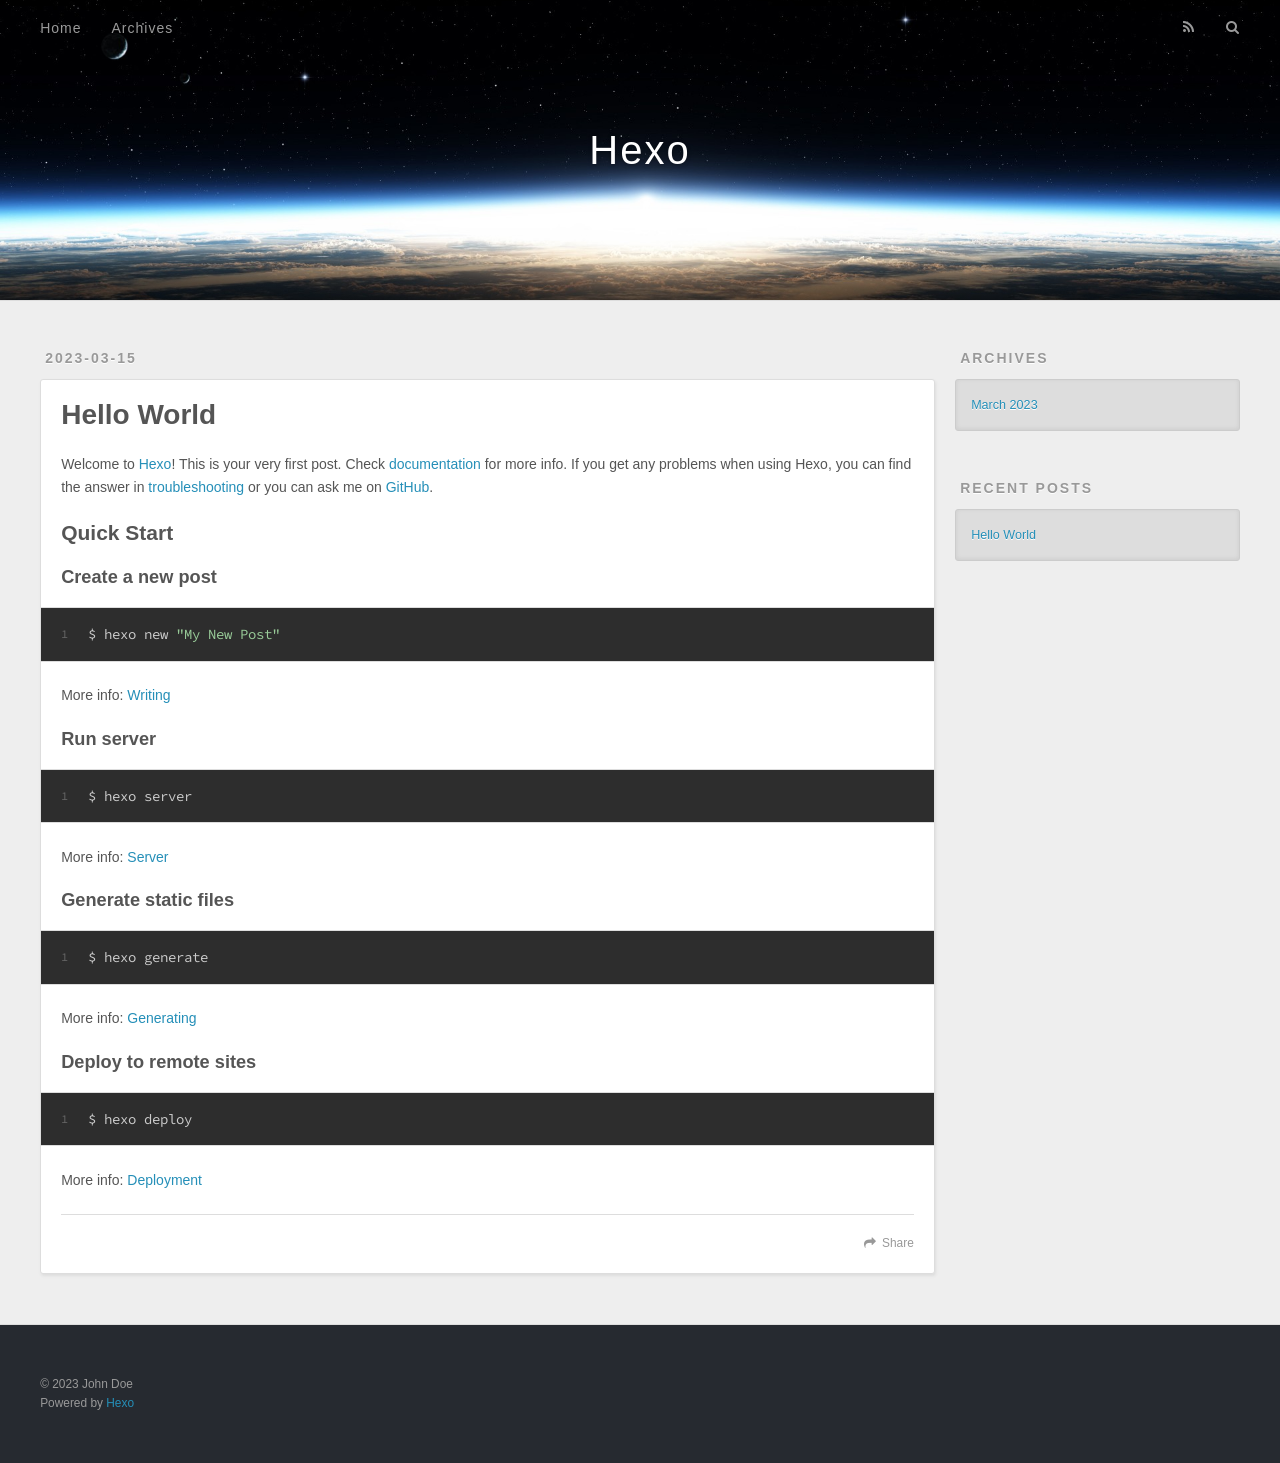
==== commit 9a8428f0: "Site updated: 2023-03-15 21:29:45" ====
--- a/index.html
+++ b/index.html
@@ -3,552 +3,194 @@
 <head>
   <meta charset="utf-8">
   
-  <meta name="renderer" content="webkit">
-  <meta http-equiv="X-UA-Compatible" content="IE=edge" >
-  <link rel="dns-prefetch" href="https://woshiwangzihao.github.io">
-  <title>hexo</title>
+
+  
+  <title>Hexo</title>
   <meta name="viewport" content="width=device-width, initial-scale=1, maximum-scale=1">
   <meta property="og:type" content="website">
-<meta property="og:title" content="hexo">
-<meta property="og:url" content="https://woshiwangzihao.github.io/index.html">
-<meta property="og:site_name" content="hexo">
-<meta property="og:locale" content="zh_CN">
-<meta property="article:author" content="wzh">
+<meta property="og:title" content="Hexo">
+<meta property="og:url" content="http://example.com/index.html">
+<meta property="og:site_name" content="Hexo">
+<meta property="og:locale" content="en_US">
+<meta property="article:author" content="John Doe">
 <meta name="twitter:card" content="summary">
   
-    <link rel="alternative" href="/atom.xml" title="hexo" type="application/atom+xml">
+    <link rel="alternate" href="/atom.xml" title="Hexo" type="application/atom+xml">
   
   
-    <link rel="icon" href="assets/toux.png">
+    <link rel="icon" href="/favicon.png">
   
-  <link rel="stylesheet" type="text/css" href="/./main.0cf68a.css">
-  <style type="text/css">
   
-    #container.show {
-      background: linear-gradient(200deg,#a0cfe4,#e8c37e);
-    }
-  </style>
+    <link href="//fonts.googleapis.com/css?family=Source+Code+Pro" rel="stylesheet" type="text/css">
   
+  
+<link rel="stylesheet" href="/css/style.css">
 
-  
-
-<meta name="generator" content="Hexo 5.4.0"></head>
+<meta name="generator" content="Hexo 5.4.2"></head>
 
 <body>
-  <div id="container" q-class="show:isCtnShow">
-    <canvas id="anm-canvas" class="anm-canvas"></canvas>
-    <div class="left-col" q-class="show:isShow">
+  <div id="container">
+    <div id="wrap">
+      <header id="header">
+  <div id="banner"></div>
+  <div id="header-outer" class="outer">
+    <div id="header-title" class="inner">
+      <h1 id="logo-wrap">
+        <a href="/" id="logo">Hexo</a>
+      </h1>
       
-<div class="overlay" style="background: #4d4d4d"></div>
-<div class="intrude-less">
-	<header id="header" class="inner">
-		<a href="/" class="profilepic">
-			<img src="assets/0.png" class="js-avatar">
-		</a>
-		<hgroup>
-		  <h1 class="header-author"><a href="/"></a></h1>
-		</hgroup>
-		
-
-		<nav class="header-menu">
-			<ul>
-			
-				<li><a href="/">主页</a></li>
-	        
-				<li><a href="/tags/%E9%9A%8F%E7%AC%94/">随笔</a></li>
-	        
-			</ul>
-		</nav>
-		<nav>
-   			总文章数 2
-		</nav>
-		<nav class="header-smart-menu">
-    		
-    			
-    			<a q-on="click: openSlider(e, 'innerArchive')" href="javascript:void(0)">所有文章</a>
-    			
-            
-    			
-    			<a q-on="click: openSlider(e, 'friends')" href="javascript:void(0)">友链</a>
-    			
-            
-    			
-    			<a q-on="click: openSlider(e, 'aboutme')" href="javascript:void(0)">关于我</a>
-    			
-            
-		</nav>
-		<nav class="header-nav">
-			<div class="social">
-				
-					<a class="qq" target="_blank" href="/assets/qq.png" title="qq"><i class="icon-qq"></i></a>
-		        
-					<a class="weixin" target="_blank" href="/assets/wechat.png" title="weixin"><i class="icon-weixin"></i></a>
-		        
-					<a class="mail" target="_blank" href="mailto:1264882572@qq.com" title="mail"><i class="icon-mail"></i></a>
-		        
-			</div>
-		</nav>
-	</header>		
-</div>
-
     </div>
-    <div class="mid-col" q-class="show:isShow,hide:isShow|isFalse">
-      
-<nav id="mobile-nav">
-  	<div class="overlay js-overlay" style="background: #4d4d4d"></div>
-	<div class="btnctn js-mobile-btnctn">
-  		<div class="slider-trigger list" q-on="click: openSlider(e)"><i class="icon icon-sort"></i></div>
-	</div>
-	<div class="intrude-less">
-		<header id="header" class="inner">
-			<div class="profilepic">
-				<img src="assets/0.png" class="js-avatar">
-			</div>
-			<hgroup>
-			  <h1 class="header-author js-header-author"></h1>
-			</hgroup>
-			
-			
-			
-				
-			
-				
-			
-			
-			
-			<nav class="header-nav">
-				<div class="social">
-					
-						<a class="qq" target="_blank" href="/assets/qq.png" title="qq"><i class="icon-qq"></i></a>
-			        
-						<a class="weixin" target="_blank" href="/assets/wechat.png" title="weixin"><i class="icon-weixin"></i></a>
-			        
-						<a class="mail" target="_blank" href="mailto:1264882572@qq.com" title="mail"><i class="icon-mail"></i></a>
-			        
-				</div>
-			</nav>
-
-			<nav class="header-menu js-header-menu">
-				<ul style="width: 50%">
-				
-				
-					<li style="width: 50%"><a href="/">主页</a></li>
-		        
-					<li style="width: 50%"><a href="/tags/%E9%9A%8F%E7%AC%94/">随笔</a></li>
-		        
-				</ul>
-			</nav>
-		</header>				
-	</div>
-	<div class="mobile-mask" style="display:none" q-show="isShow"></div>
-</nav>
-
-      <div id="wrapper" class="body-wrap">
-        <div class="menu-l">
-          <div class="canvas-wrap">
-            <canvas data-colors="#eaeaea" data-sectionHeight="100" data-contentId="js-content" id="myCanvas1" class="anm-canvas"></canvas>
-          </div>
-          <div id="js-content" class="content-ll">
-            
+    <div id="header-inner" class="inner">
+      <nav id="main-nav">
+        <a id="main-nav-toggle" class="nav-icon"></a>
+        
+          <a class="main-nav-link" href="/">Home</a>
+        
+          <a class="main-nav-link" href="/archives">Archives</a>
+        
+      </nav>
+      <nav id="sub-nav">
+        
+          <a id="nav-rss-link" class="nav-icon" href="/atom.xml" title="RSS Feed"></a>
+        
+        <a id="nav-search-btn" class="nav-icon" title="Search"></a>
+      </nav>
+      <div id="search-form-wrap">
+        <form action="//google.com/search" method="get" accept-charset="UTF-8" class="search-form"><input type="search" name="q" class="search-form-input" placeholder="Search"><button type="submit" class="search-form-submit">&#xF002;</button><input type="hidden" name="sitesearch" value="http://example.com"></form>
+      </div>
+    </div>
+  </div>
+</header>
+      <div class="outer">
+        <section id="main">
   
-    <article id="post-我的第一个博客" class="article article-type-post  article-index" itemscope itemprop="blogPost">
+    <article id="post-hello-world" class="article article-type-post" itemscope itemprop="blogPost">
+  <div class="article-meta">
+    <a href="/2023/03/15/hello-world/" class="article-date">
+  <time datetime="2023-03-15T13:13:01.424Z" itemprop="datePublished">2023-03-15</time>
+</a>
+    
+  </div>
   <div class="article-inner">
+    
     
       <header class="article-header">
         
   
     <h1 itemprop="name">
-      <a class="article-title" href="/2021/03/08/%E6%88%91%E7%9A%84%E7%AC%AC%E4%B8%80%E4%B8%AA%E5%8D%9A%E5%AE%A2/">我的第一个博客</a>
+      <a class="article-title" href="/2023/03/15/hello-world/">Hello World</a>
     </h1>
   
 
-        
-        <a href="/2021/03/08/%E6%88%91%E7%9A%84%E7%AC%AC%E4%B8%80%E4%B8%AA%E5%8D%9A%E5%AE%A2/" class="archive-article-date">
-  	<time datetime="2021-03-08T14:38:28.000Z" itemprop="datePublished"><i class="icon-calendar icon"></i>2021-03-08</time>
-</a>
-        
       </header>
     
     <div class="article-entry" itemprop="articleBody">
       
-        <p>#我是王子豪<br>这是我的第一个博客<br>我想用来记录学习c语言</p>
+        <p>Welcome to <a target="_blank" rel="noopener" href="https://hexo.io/">Hexo</a>! This is your very first post. Check <a target="_blank" rel="noopener" href="https://hexo.io/docs/">documentation</a> for more info. If you get any problems when using Hexo, you can find the answer in <a target="_blank" rel="noopener" href="https://hexo.io/docs/troubleshooting.html">troubleshooting</a> or you can ask me on <a target="_blank" rel="noopener" href="https://github.com/hexojs/hexo/issues">GitHub</a>.</p>
+<h2 id="Quick-Start"><a href="#Quick-Start" class="headerlink" title="Quick Start"></a>Quick Start</h2><h3 id="Create-a-new-post"><a href="#Create-a-new-post" class="headerlink" title="Create a new post"></a>Create a new post</h3><figure class="highlight bash"><table><tr><td class="gutter"><pre><span class="line">1</span><br></pre></td><td class="code"><pre><span class="line">$ hexo new <span class="string">&quot;My New Post&quot;</span></span><br></pre></td></tr></table></figure>
 
-      
+<p>More info: <a target="_blank" rel="noopener" href="https://hexo.io/docs/writing.html">Writing</a></p>
+<h3 id="Run-server"><a href="#Run-server" class="headerlink" title="Run server"></a>Run server</h3><figure class="highlight bash"><table><tr><td class="gutter"><pre><span class="line">1</span><br></pre></td><td class="code"><pre><span class="line">$ hexo server</span><br></pre></td></tr></table></figure>
+
+<p>More info: <a target="_blank" rel="noopener" href="https://hexo.io/docs/server.html">Server</a></p>
+<h3 id="Generate-static-files"><a href="#Generate-static-files" class="headerlink" title="Generate static files"></a>Generate static files</h3><figure class="highlight bash"><table><tr><td class="gutter"><pre><span class="line">1</span><br></pre></td><td class="code"><pre><span class="line">$ hexo generate</span><br></pre></td></tr></table></figure>
+
+<p>More info: <a target="_blank" rel="noopener" href="https://hexo.io/docs/generating.html">Generating</a></p>
+<h3 id="Deploy-to-remote-sites"><a href="#Deploy-to-remote-sites" class="headerlink" title="Deploy to remote sites"></a>Deploy to remote sites</h3><figure class="highlight bash"><table><tr><td class="gutter"><pre><span class="line">1</span><br></pre></td><td class="code"><pre><span class="line">$ hexo deploy</span><br></pre></td></tr></table></figure>
+
+<p>More info: <a target="_blank" rel="noopener" href="https://hexo.io/docs/one-command-deployment.html">Deployment</a></p>
 
       
     </div>
-    <div class="article-info article-info-index">
+    <footer class="article-footer">
+      <a data-url="http://example.com/2023/03/15/hello-world/" data-id="clf9pyn7600004wvk9iy98p1h" class="article-share-link">Share</a>
       
       
-      
+    </footer>
+  </div>
+  
+</article>
 
-      
-        <p class="article-more-link">
-          <a class="article-more-a" href="/2021/03/08/%E6%88%91%E7%9A%84%E7%AC%AC%E4%B8%80%E4%B8%AA%E5%8D%9A%E5%AE%A2/">展开全文 >></a>
-        </p>
-      
 
-      
-      <div class="clearfix"></div>
+  
+
+
+</section>
+        
+          <aside id="sidebar">
+  
+    
+
+  
+    
+
+  
+    
+  
+    
+  <div class="widget-wrap">
+    <h3 class="widget-title">Archives</h3>
+    <div class="widget">
+      <ul class="archive-list"><li class="archive-list-item"><a class="archive-list-link" href="/archives/2023/03/">March 2023</a></li></ul>
     </div>
   </div>
-</article>
 
-<aside class="wrap-side-operation">
-    <div class="mod-side-operation">
+
+  
+    
+  <div class="widget-wrap">
+    <h3 class="widget-title">Recent Posts</h3>
+    <div class="widget">
+      <ul>
         
-        <div class="jump-container" id="js-jump-container" style="display:none;">
-            <a href="javascript:void(0)" class="mod-side-operation__jump-to-top">
-                <i class="icon-font icon-back"></i>
-            </a>
-            <div id="js-jump-plan-container" class="jump-plan-container" style="top: -11px;">
-                <i class="icon-font icon-plane jump-plane"></i>
-            </div>
-        </div>
+          <li>
+            <a href="/2023/03/15/hello-world/">Hello World</a>
+          </li>
         
+      </ul>
+    </div>
+  </div>
+
+  
+</aside>
         
+      </div>
+      <footer id="footer">
+  
+  <div class="outer">
+    <div id="footer-info" class="inner">
+      &copy; 2023 John Doe<br>
+      Powered by <a href="http://hexo.io/" target="_blank">Hexo</a>
     </div>
-</aside>
+  </div>
+</footer>
+    </div>
+    <nav id="mobile-nav">
+  
+    <a href="/" class="mobile-nav-link">Home</a>
+  
+    <a href="/archives" class="mobile-nav-link">Archives</a>
+  
+</nav>
+    
+
+<script src="//ajax.googleapis.com/ajax/libs/jquery/2.0.3/jquery.min.js"></script>
+
+
+  
+<link rel="stylesheet" href="/fancybox/jquery.fancybox.css">
+
+  
+<script src="/fancybox/jquery.fancybox.pack.js"></script>
 
 
 
 
-  
-    <article id="post-cheshi" class="article article-type-post  article-index" itemscope itemprop="blogPost">
-  <div class="article-inner">
-    
-      <header class="article-header">
-        
-  
-    <h1 itemprop="name">
-      <a class="article-title" href="/2021/03/08/cheshi/">cheshi</a>
-    </h1>
-  
-
-        
-        <a href="/2021/03/08/cheshi/" class="archive-article-date">
-  	<time datetime="2021-03-08T14:22:36.000Z" itemprop="datePublished"><i class="icon-calendar icon"></i>2021-03-08</time>
-</a>
-        
-      </header>
-    
-    <div class="article-entry" itemprop="articleBody">
-      
-        
-      
-
-      
-    </div>
-    <div class="article-info article-info-index">
-      
-      
-	<div class="article-tag tagcloud">
-		<i class="icon-price-tags icon"></i>
-		<ul class="article-tag-list">
-			 
-        		<li class="article-tag-list-item">
-        			<a href="javascript:void(0)" class="js-tag article-tag-list-link color4">小工具</a>
-        		</li>
-      		
-		</ul>
-	</div>
-
-      
-
-      
-        <p class="article-more-link">
-          <a class="article-more-a" href="/2021/03/08/cheshi/">展开全文 >></a>
-        </p>
-      
-
-      
-      <div class="clearfix"></div>
-    </div>
-  </div>
-</article>
-
-<aside class="wrap-side-operation">
-    <div class="mod-side-operation">
-        
-        <div class="jump-container" id="js-jump-container" style="display:none;">
-            <a href="javascript:void(0)" class="mod-side-operation__jump-to-top">
-                <i class="icon-font icon-back"></i>
-            </a>
-            <div id="js-jump-plan-container" class="jump-plan-container" style="top: -11px;">
-                <i class="icon-font icon-plane jump-plane"></i>
-            </div>
-        </div>
-        
-        
-    </div>
-</aside>
+<script src="/js/script.js"></script>
 
 
 
 
-  
-  
-
-
-          </div>
-        </div>
-      </div>
-      <footer id="footer">
-  <div class="outer">
-    <div id="footer-info">
-    	<div class="footer-left">
-    		&copy; 2021 wzh
-    	</div>
-      	<div class="footer-right">
-      		<a href="http://hexo.io/" target="_blank">Hexo</a>  Theme <a href="https://github.com/litten/hexo-theme-yilia" target="_blank">Yilia</a> by Litten
-      	</div>
-    </div>
-  </div>
-</footer>
-<span id="busuanzi_container_site_pv">    本站总访问量<span id="busuanzi_value_site_pv"></span>次</span>
-<span id="busuanzi_container_site_uv">  本站访客数<span id="busuanzi_value_site_uv"></span>人次</span>
-<!--页面点击小红心-->
-<script type="text/javascript" src="/love.js"></script>
-
-<span id="busuanzi_container_site_pv">    本站总访问量<span id="busuanzi_value_site_pv"></span>次</span>
-
-
-<span id="busuanzi_container_site_uv">  本站访客数<span id="busuanzi_value_site_uv"></span>人次</span>
-
-    </div>
-    <script>
-	var yiliaConfig = {
-		mathjax: false,
-		isHome: true,
-		isPost: false,
-		isArchive: false,
-		isTag: false,
-		isCategory: false,
-		open_in_new: false,
-		toc_hide_index: true,
-		root: "/",
-		innerArchive: true,
-		showTags: false
-	}
-</script>
-
-<script>!function(t){function n(e){if(r[e])return r[e].exports;var i=r[e]={exports:{},id:e,loaded:!1};return t[e].call(i.exports,i,i.exports,n),i.loaded=!0,i.exports}var r={};n.m=t,n.c=r,n.p="./",n(0)}([function(t,n,r){r(195),t.exports=r(191)},function(t,n,r){var e=r(3),i=r(52),o=r(27),u=r(28),c=r(53),f="prototype",a=function(t,n,r){var s,l,h,v,p=t&a.F,d=t&a.G,y=t&a.S,g=t&a.P,b=t&a.B,m=d?e:y?e[n]||(e[n]={}):(e[n]||{})[f],x=d?i:i[n]||(i[n]={}),w=x[f]||(x[f]={});d&&(r=n);for(s in r)l=!p&&m&&void 0!==m[s],h=(l?m:r)[s],v=b&&l?c(h,e):g&&"function"==typeof h?c(Function.call,h):h,m&&u(m,s,h,t&a.U),x[s]!=h&&o(x,s,v),g&&w[s]!=h&&(w[s]=h)};e.core=i,a.F=1,a.G=2,a.S=4,a.P=8,a.B=16,a.W=32,a.U=64,a.R=128,t.exports=a},function(t,n,r){var e=r(6);t.exports=function(t){if(!e(t))throw TypeError(t+" is not an object!");return t}},function(t,n){var r=t.exports="undefined"!=typeof window&&window.Math==Math?window:"undefined"!=typeof self&&self.Math==Math?self:Function("return this")();"number"==typeof __g&&(__g=r)},function(t,n){t.exports=function(t){try{return!!t()}catch(t){return!0}}},function(t,n){var r=t.exports="undefined"!=typeof window&&window.Math==Math?window:"undefined"!=typeof self&&self.Math==Math?self:Function("return this")();"number"==typeof __g&&(__g=r)},function(t,n){t.exports=function(t){return"object"==typeof t?null!==t:"function"==typeof t}},function(t,n,r){var e=r(126)("wks"),i=r(76),o=r(3).Symbol,u="function"==typeof o;(t.exports=function(t){return e[t]||(e[t]=u&&o[t]||(u?o:i)("Symbol."+t))}).store=e},function(t,n){var r={}.hasOwnProperty;t.exports=function(t,n){return r.call(t,n)}},function(t,n,r){var e=r(94),i=r(33);t.exports=function(t){return e(i(t))}},function(t,n,r){t.exports=!r(4)(function(){return 7!=Object.defineProperty({},"a",{get:function(){return 7}}).a})},function(t,n,r){var e=r(2),i=r(167),o=r(50),u=Object.defineProperty;n.f=r(10)?Object.defineProperty:function(t,n,r){if(e(t),n=o(n,!0),e(r),i)try{return u(t,n,r)}catch(t){}if("get"in r||"set"in r)throw TypeError("Accessors not supported!");return"value"in r&&(t[n]=r.value),t}},function(t,n,r){t.exports=!r(18)(function(){return 7!=Object.defineProperty({},"a",{get:function(){return 7}}).a})},function(t,n,r){var e=r(14),i=r(22);t.exports=r(12)?function(t,n,r){return e.f(t,n,i(1,r))}:function(t,n,r){return t[n]=r,t}},function(t,n,r){var e=r(20),i=r(58),o=r(42),u=Object.defineProperty;n.f=r(12)?Object.defineProperty:function(t,n,r){if(e(t),n=o(n,!0),e(r),i)try{return u(t,n,r)}catch(t){}if("get"in r||"set"in r)throw TypeError("Accessors not supported!");return"value"in r&&(t[n]=r.value),t}},function(t,n,r){var e=r(40)("wks"),i=r(23),o=r(5).Symbol,u="function"==typeof o;(t.exports=function(t){return e[t]||(e[t]=u&&o[t]||(u?o:i)("Symbol."+t))}).store=e},function(t,n,r){var e=r(67),i=Math.min;t.exports=function(t){return t>0?i(e(t),9007199254740991):0}},function(t,n,r){var e=r(46);t.exports=function(t){return Object(e(t))}},function(t,n){t.exports=function(t){try{return!!t()}catch(t){return!0}}},function(t,n,r){var e=r(63),i=r(34);t.exports=Object.keys||function(t){return e(t,i)}},function(t,n,r){var e=r(21);t.exports=function(t){if(!e(t))throw TypeError(t+" is not an object!");return t}},function(t,n){t.exports=function(t){return"object"==typeof t?null!==t:"function"==typeof t}},function(t,n){t.exports=function(t,n){return{enumerable:!(1&t),configurable:!(2&t),writable:!(4&t),value:n}}},function(t,n){var r=0,e=Math.random();t.exports=function(t){return"Symbol(".concat(void 0===t?"":t,")_",(++r+e).toString(36))}},function(t,n){var r={}.hasOwnProperty;t.exports=function(t,n){return r.call(t,n)}},function(t,n){var r=t.exports={version:"2.4.0"};"number"==typeof __e&&(__e=r)},function(t,n){t.exports=function(t){if("function"!=typeof t)throw TypeError(t+" is not a function!");return t}},function(t,n,r){var e=r(11),i=r(66);t.exports=r(10)?function(t,n,r){return e.f(t,n,i(1,r))}:function(t,n,r){return t[n]=r,t}},function(t,n,r){var e=r(3),i=r(27),o=r(24),u=r(76)("src"),c="toString",f=Function[c],a=(""+f).split(c);r(52).inspectSource=function(t){return f.call(t)},(t.exports=function(t,n,r,c){var f="function"==typeof r;f&&(o(r,"name")||i(r,"name",n)),t[n]!==r&&(f&&(o(r,u)||i(r,u,t[n]?""+t[n]:a.join(String(n)))),t===e?t[n]=r:c?t[n]?t[n]=r:i(t,n,r):(delete t[n],i(t,n,r)))})(Function.prototype,c,function(){return"function"==typeof this&&this[u]||f.call(this)})},function(t,n,r){var e=r(1),i=r(4),o=r(46),u=function(t,n,r,e){var i=String(o(t)),u="<"+n;return""!==r&&(u+=" "+r+'="'+String(e).replace(/"/g,"&quot;")+'"'),u+">"+i+"</"+n+">"};t.exports=function(t,n){var r={};r[t]=n(u),e(e.P+e.F*i(function(){var n=""[t]('"');return n!==n.toLowerCase()||n.split('"').length>3}),"String",r)}},function(t,n,r){var e=r(115),i=r(46);t.exports=function(t){return e(i(t))}},function(t,n,r){var e=r(116),i=r(66),o=r(30),u=r(50),c=r(24),f=r(167),a=Object.getOwnPropertyDescriptor;n.f=r(10)?a:function(t,n){if(t=o(t),n=u(n,!0),f)try{return a(t,n)}catch(t){}if(c(t,n))return i(!e.f.call(t,n),t[n])}},function(t,n,r){var e=r(24),i=r(17),o=r(145)("IE_PROTO"),u=Object.prototype;t.exports=Object.getPrototypeOf||function(t){return t=i(t),e(t,o)?t[o]:"function"==typeof t.constructor&&t instanceof t.constructor?t.constructor.prototype:t instanceof Object?u:null}},function(t,n){t.exports=function(t){if(void 0==t)throw TypeError("Can't call method on  "+t);return t}},function(t,n){t.exports="constructor,hasOwnProperty,isPrototypeOf,propertyIsEnumerable,toLocaleString,toString,valueOf".split(",")},function(t,n){t.exports={}},function(t,n){t.exports=!0},function(t,n){n.f={}.propertyIsEnumerable},function(t,n,r){var e=r(14).f,i=r(8),o=r(15)("toStringTag");t.exports=function(t,n,r){t&&!i(t=r?t:t.prototype,o)&&e(t,o,{configurable:!0,value:n})}},function(t,n,r){var e=r(40)("keys"),i=r(23);t.exports=function(t){return e[t]||(e[t]=i(t))}},function(t,n,r){var e=r(5),i="__core-js_shared__",o=e[i]||(e[i]={});t.exports=function(t){return o[t]||(o[t]={})}},function(t,n){var r=Math.ceil,e=Math.floor;t.exports=function(t){return isNaN(t=+t)?0:(t>0?e:r)(t)}},function(t,n,r){var e=r(21);t.exports=function(t,n){if(!e(t))return t;var r,i;if(n&&"function"==typeof(r=t.toString)&&!e(i=r.call(t)))return i;if("function"==typeof(r=t.valueOf)&&!e(i=r.call(t)))return i;if(!n&&"function"==typeof(r=t.toString)&&!e(i=r.call(t)))return i;throw TypeError("Can't convert object to primitive value")}},function(t,n,r){var e=r(5),i=r(25),o=r(36),u=r(44),c=r(14).f;t.exports=function(t){var n=i.Symbol||(i.Symbol=o?{}:e.Symbol||{});"_"==t.charAt(0)||t in n||c(n,t,{value:u.f(t)})}},function(t,n,r){n.f=r(15)},function(t,n){var r={}.toString;t.exports=function(t){return r.call(t).slice(8,-1)}},function(t,n){t.exports=function(t){if(void 0==t)throw TypeError("Can't call method on  "+t);return t}},function(t,n,r){var e=r(4);t.exports=function(t,n){return!!t&&e(function(){n?t.call(null,function(){},1):t.call(null)})}},function(t,n,r){var e=r(53),i=r(115),o=r(17),u=r(16),c=r(203);t.exports=function(t,n){var r=1==t,f=2==t,a=3==t,s=4==t,l=6==t,h=5==t||l,v=n||c;return function(n,c,p){for(var d,y,g=o(n),b=i(g),m=e(c,p,3),x=u(b.length),w=0,S=r?v(n,x):f?v(n,0):void 0;x>w;w++)if((h||w in b)&&(d=b[w],y=m(d,w,g),t))if(r)S[w]=y;else if(y)switch(t){case 3:return!0;case 5:return d;case 6:return w;case 2:S.push(d)}else if(s)return!1;return l?-1:a||s?s:S}}},function(t,n,r){var e=r(1),i=r(52),o=r(4);t.exports=function(t,n){var r=(i.Object||{})[t]||Object[t],u={};u[t]=n(r),e(e.S+e.F*o(function(){r(1)}),"Object",u)}},function(t,n,r){var e=r(6);t.exports=function(t,n){if(!e(t))return t;var r,i;if(n&&"function"==typeof(r=t.toString)&&!e(i=r.call(t)))return i;if("function"==typeof(r=t.valueOf)&&!e(i=r.call(t)))return i;if(!n&&"function"==typeof(r=t.toString)&&!e(i=r.call(t)))return i;throw TypeError("Can't convert object to primitive value")}},function(t,n,r){var e=r(5),i=r(25),o=r(91),u=r(13),c="prototype",f=function(t,n,r){var a,s,l,h=t&f.F,v=t&f.G,p=t&f.S,d=t&f.P,y=t&f.B,g=t&f.W,b=v?i:i[n]||(i[n]={}),m=b[c],x=v?e:p?e[n]:(e[n]||{})[c];v&&(r=n);for(a in r)(s=!h&&x&&void 0!==x[a])&&a in b||(l=s?x[a]:r[a],b[a]=v&&"function"!=typeof x[a]?r[a]:y&&s?o(l,e):g&&x[a]==l?function(t){var n=function(n,r,e){if(this instanceof t){switch(arguments.length){case 0:return new t;case 1:return new t(n);case 2:return new t(n,r)}return new t(n,r,e)}return t.apply(this,arguments)};return n[c]=t[c],n}(l):d&&"function"==typeof l?o(Function.call,l):l,d&&((b.virtual||(b.virtual={}))[a]=l,t&f.R&&m&&!m[a]&&u(m,a,l)))};f.F=1,f.G=2,f.S=4,f.P=8,f.B=16,f.W=32,f.U=64,f.R=128,t.exports=f},function(t,n){var r=t.exports={version:"2.4.0"};"number"==typeof __e&&(__e=r)},function(t,n,r){var e=r(26);t.exports=function(t,n,r){if(e(t),void 0===n)return t;switch(r){case 1:return function(r){return t.call(n,r)};case 2:return function(r,e){return t.call(n,r,e)};case 3:return function(r,e,i){return t.call(n,r,e,i)}}return function(){return t.apply(n,arguments)}}},function(t,n,r){var e=r(183),i=r(1),o=r(126)("metadata"),u=o.store||(o.store=new(r(186))),c=function(t,n,r){var i=u.get(t);if(!i){if(!r)return;u.set(t,i=new e)}var o=i.get(n);if(!o){if(!r)return;i.set(n,o=new e)}return o},f=function(t,n,r){var e=c(n,r,!1);return void 0!==e&&e.has(t)},a=function(t,n,r){var e=c(n,r,!1);return void 0===e?void 0:e.get(t)},s=function(t,n,r,e){c(r,e,!0).set(t,n)},l=function(t,n){var r=c(t,n,!1),e=[];return r&&r.forEach(function(t,n){e.push(n)}),e},h=function(t){return void 0===t||"symbol"==typeof t?t:String(t)},v=function(t){i(i.S,"Reflect",t)};t.exports={store:u,map:c,has:f,get:a,set:s,keys:l,key:h,exp:v}},function(t,n,r){"use strict";if(r(10)){var e=r(69),i=r(3),o=r(4),u=r(1),c=r(127),f=r(152),a=r(53),s=r(68),l=r(66),h=r(27),v=r(73),p=r(67),d=r(16),y=r(75),g=r(50),b=r(24),m=r(180),x=r(114),w=r(6),S=r(17),_=r(137),O=r(70),E=r(32),P=r(71).f,j=r(154),F=r(76),M=r(7),A=r(48),N=r(117),T=r(146),I=r(155),k=r(80),L=r(123),R=r(74),C=r(130),D=r(160),U=r(11),W=r(31),G=U.f,B=W.f,V=i.RangeError,z=i.TypeError,q=i.Uint8Array,K="ArrayBuffer",J="Shared"+K,Y="BYTES_PER_ELEMENT",H="prototype",$=Array[H],X=f.ArrayBuffer,Q=f.DataView,Z=A(0),tt=A(2),nt=A(3),rt=A(4),et=A(5),it=A(6),ot=N(!0),ut=N(!1),ct=I.values,ft=I.keys,at=I.entries,st=$.lastIndexOf,lt=$.reduce,ht=$.reduceRight,vt=$.join,pt=$.sort,dt=$.slice,yt=$.toString,gt=$.toLocaleString,bt=M("iterator"),mt=M("toStringTag"),xt=F("typed_constructor"),wt=F("def_constructor"),St=c.CONSTR,_t=c.TYPED,Ot=c.VIEW,Et="Wrong length!",Pt=A(1,function(t,n){return Tt(T(t,t[wt]),n)}),jt=o(function(){return 1===new q(new Uint16Array([1]).buffer)[0]}),Ft=!!q&&!!q[H].set&&o(function(){new q(1).set({})}),Mt=function(t,n){if(void 0===t)throw z(Et);var r=+t,e=d(t);if(n&&!m(r,e))throw V(Et);return e},At=function(t,n){var r=p(t);if(r<0||r%n)throw V("Wrong offset!");return r},Nt=function(t){if(w(t)&&_t in t)return t;throw z(t+" is not a typed array!")},Tt=function(t,n){if(!(w(t)&&xt in t))throw z("It is not a typed array constructor!");return new t(n)},It=function(t,n){return kt(T(t,t[wt]),n)},kt=function(t,n){for(var r=0,e=n.length,i=Tt(t,e);e>r;)i[r]=n[r++];return i},Lt=function(t,n,r){G(t,n,{get:function(){return this._d[r]}})},Rt=function(t){var n,r,e,i,o,u,c=S(t),f=arguments.length,s=f>1?arguments[1]:void 0,l=void 0!==s,h=j(c);if(void 0!=h&&!_(h)){for(u=h.call(c),e=[],n=0;!(o=u.next()).done;n++)e.push(o.value);c=e}for(l&&f>2&&(s=a(s,arguments[2],2)),n=0,r=d(c.length),i=Tt(this,r);r>n;n++)i[n]=l?s(c[n],n):c[n];return i},Ct=function(){for(var t=0,n=arguments.length,r=Tt(this,n);n>t;)r[t]=arguments[t++];return r},Dt=!!q&&o(function(){gt.call(new q(1))}),Ut=function(){return gt.apply(Dt?dt.call(Nt(this)):Nt(this),arguments)},Wt={copyWithin:function(t,n){return D.call(Nt(this),t,n,arguments.length>2?arguments[2]:void 0)},every:function(t){return rt(Nt(this),t,arguments.length>1?arguments[1]:void 0)},fill:function(t){return C.apply(Nt(this),arguments)},filter:function(t){return It(this,tt(Nt(this),t,arguments.length>1?arguments[1]:void 0))},find:function(t){return et(Nt(this),t,arguments.length>1?arguments[1]:void 0)},findIndex:function(t){return it(Nt(this),t,arguments.length>1?arguments[1]:void 0)},forEach:function(t){Z(Nt(this),t,arguments.length>1?arguments[1]:void 0)},indexOf:function(t){return ut(Nt(this),t,arguments.length>1?arguments[1]:void 0)},includes:function(t){return ot(Nt(this),t,arguments.length>1?arguments[1]:void 0)},join:function(t){return vt.apply(Nt(this),arguments)},lastIndexOf:function(t){return st.apply(Nt(this),arguments)},map:function(t){return Pt(Nt(this),t,arguments.length>1?arguments[1]:void 0)},reduce:function(t){return lt.apply(Nt(this),arguments)},reduceRight:function(t){return ht.apply(Nt(this),arguments)},reverse:function(){for(var t,n=this,r=Nt(n).length,e=Math.floor(r/2),i=0;i<e;)t=n[i],n[i++]=n[--r],n[r]=t;return n},some:function(t){return nt(Nt(this),t,arguments.length>1?arguments[1]:void 0)},sort:function(t){return pt.call(Nt(this),t)},subarray:function(t,n){var r=Nt(this),e=r.length,i=y(t,e);return new(T(r,r[wt]))(r.buffer,r.byteOffset+i*r.BYTES_PER_ELEMENT,d((void 0===n?e:y(n,e))-i))}},Gt=function(t,n){return It(this,dt.call(Nt(this),t,n))},Bt=function(t){Nt(this);var n=At(arguments[1],1),r=this.length,e=S(t),i=d(e.length),o=0;if(i+n>r)throw V(Et);for(;o<i;)this[n+o]=e[o++]},Vt={entries:function(){return at.call(Nt(this))},keys:function(){return ft.call(Nt(this))},values:function(){return ct.call(Nt(this))}},zt=function(t,n){return w(t)&&t[_t]&&"symbol"!=typeof n&&n in t&&String(+n)==String(n)},qt=function(t,n){return zt(t,n=g(n,!0))?l(2,t[n]):B(t,n)},Kt=function(t,n,r){return!(zt(t,n=g(n,!0))&&w(r)&&b(r,"value"))||b(r,"get")||b(r,"set")||r.configurable||b(r,"writable")&&!r.writable||b(r,"enumerable")&&!r.enumerable?G(t,n,r):(t[n]=r.value,t)};St||(W.f=qt,U.f=Kt),u(u.S+u.F*!St,"Object",{getOwnPropertyDescriptor:qt,defineProperty:Kt}),o(function(){yt.call({})})&&(yt=gt=function(){return vt.call(this)});var Jt=v({},Wt);v(Jt,Vt),h(Jt,bt,Vt.values),v(Jt,{slice:Gt,set:Bt,constructor:function(){},toString:yt,toLocaleString:Ut}),Lt(Jt,"buffer","b"),Lt(Jt,"byteOffset","o"),Lt(Jt,"byteLength","l"),Lt(Jt,"length","e"),G(Jt,mt,{get:function(){return this[_t]}}),t.exports=function(t,n,r,f){f=!!f;var a=t+(f?"Clamped":"")+"Array",l="Uint8Array"!=a,v="get"+t,p="set"+t,y=i[a],g=y||{},b=y&&E(y),m=!y||!c.ABV,S={},_=y&&y[H],j=function(t,r){var e=t._d;return e.v[v](r*n+e.o,jt)},F=function(t,r,e){var i=t._d;f&&(e=(e=Math.round(e))<0?0:e>255?255:255&e),i.v[p](r*n+i.o,e,jt)},M=function(t,n){G(t,n,{get:function(){return j(this,n)},set:function(t){return F(this,n,t)},enumerable:!0})};m?(y=r(function(t,r,e,i){s(t,y,a,"_d");var o,u,c,f,l=0,v=0;if(w(r)){if(!(r instanceof X||(f=x(r))==K||f==J))return _t in r?kt(y,r):Rt.call(y,r);o=r,v=At(e,n);var p=r.byteLength;if(void 0===i){if(p%n)throw V(Et);if((u=p-v)<0)throw V(Et)}else if((u=d(i)*n)+v>p)throw V(Et);c=u/n}else c=Mt(r,!0),u=c*n,o=new X(u);for(h(t,"_d",{b:o,o:v,l:u,e:c,v:new Q(o)});l<c;)M(t,l++)}),_=y[H]=O(Jt),h(_,"constructor",y)):L(function(t){new y(null),new y(t)},!0)||(y=r(function(t,r,e,i){s(t,y,a);var o;return w(r)?r instanceof X||(o=x(r))==K||o==J?void 0!==i?new g(r,At(e,n),i):void 0!==e?new g(r,At(e,n)):new g(r):_t in r?kt(y,r):Rt.call(y,r):new g(Mt(r,l))}),Z(b!==Function.prototype?P(g).concat(P(b)):P(g),function(t){t in y||h(y,t,g[t])}),y[H]=_,e||(_.constructor=y));var A=_[bt],N=!!A&&("values"==A.name||void 0==A.name),T=Vt.values;h(y,xt,!0),h(_,_t,a),h(_,Ot,!0),h(_,wt,y),(f?new y(1)[mt]==a:mt in _)||G(_,mt,{get:function(){return a}}),S[a]=y,u(u.G+u.W+u.F*(y!=g),S),u(u.S,a,{BYTES_PER_ELEMENT:n,from:Rt,of:Ct}),Y in _||h(_,Y,n),u(u.P,a,Wt),R(a),u(u.P+u.F*Ft,a,{set:Bt}),u(u.P+u.F*!N,a,Vt),u(u.P+u.F*(_.toString!=yt),a,{toString:yt}),u(u.P+u.F*o(function(){new y(1).slice()}),a,{slice:Gt}),u(u.P+u.F*(o(function(){return[1,2].toLocaleString()!=new y([1,2]).toLocaleString()})||!o(function(){_.toLocaleString.call([1,2])})),a,{toLocaleString:Ut}),k[a]=N?A:T,e||N||h(_,bt,T)}}else t.exports=function(){}},function(t,n){var r={}.toString;t.exports=function(t){return r.call(t).slice(8,-1)}},function(t,n,r){var e=r(21),i=r(5).document,o=e(i)&&e(i.createElement);t.exports=function(t){return o?i.createElement(t):{}}},function(t,n,r){t.exports=!r(12)&&!r(18)(function(){return 7!=Object.defineProperty(r(57)("div"),"a",{get:function(){return 7}}).a})},function(t,n,r){"use strict";var e=r(36),i=r(51),o=r(64),u=r(13),c=r(8),f=r(35),a=r(96),s=r(38),l=r(103),h=r(15)("iterator"),v=!([].keys&&"next"in[].keys()),p="keys",d="values",y=function(){return this};t.exports=function(t,n,r,g,b,m,x){a(r,n,g);var w,S,_,O=function(t){if(!v&&t in F)return F[t];switch(t){case p:case d:return function(){return new r(this,t)}}return function(){return new r(this,t)}},E=n+" Iterator",P=b==d,j=!1,F=t.prototype,M=F[h]||F["@@iterator"]||b&&F[b],A=M||O(b),N=b?P?O("entries"):A:void 0,T="Array"==n?F.entries||M:M;if(T&&(_=l(T.call(new t)))!==Object.prototype&&(s(_,E,!0),e||c(_,h)||u(_,h,y)),P&&M&&M.name!==d&&(j=!0,A=function(){return M.call(this)}),e&&!x||!v&&!j&&F[h]||u(F,h,A),f[n]=A,f[E]=y,b)if(w={values:P?A:O(d),keys:m?A:O(p),entries:N},x)for(S in w)S in F||o(F,S,w[S]);else i(i.P+i.F*(v||j),n,w);return w}},function(t,n,r){var e=r(20),i=r(100),o=r(34),u=r(39)("IE_PROTO"),c=function(){},f="prototype",a=function(){var t,n=r(57)("iframe"),e=o.length;for(n.style.display="none",r(93).appendChild(n),n.src="javascript:",t=n.contentWindow.document,t.open(),t.write("<script>document.F=Object<\/script>"),t.close(),a=t.F;e--;)delete a[f][o[e]];return a()};t.exports=Object.create||function(t,n){var r;return null!==t?(c[f]=e(t),r=new c,c[f]=null,r[u]=t):r=a(),void 0===n?r:i(r,n)}},function(t,n,r){var e=r(63),i=r(34).concat("length","prototype");n.f=Object.getOwnPropertyNames||function(t){return e(t,i)}},function(t,n){n.f=Object.getOwnPropertySymbols},function(t,n,r){var e=r(8),i=r(9),o=r(90)(!1),u=r(39)("IE_PROTO");t.exports=function(t,n){var r,c=i(t),f=0,a=[];for(r in c)r!=u&&e(c,r)&&a.push(r);for(;n.length>f;)e(c,r=n[f++])&&(~o(a,r)||a.push(r));return a}},function(t,n,r){t.exports=r(13)},function(t,n,r){var e=r(76)("meta"),i=r(6),o=r(24),u=r(11).f,c=0,f=Object.isExtensible||function(){return!0},a=!r(4)(function(){return f(Object.preventExtensions({}))}),s=function(t){u(t,e,{value:{i:"O"+ ++c,w:{}}})},l=function(t,n){if(!i(t))return"symbol"==typeof t?t:("string"==typeof t?"S":"P")+t;if(!o(t,e)){if(!f(t))return"F";if(!n)return"E";s(t)}return t[e].i},h=function(t,n){if(!o(t,e)){if(!f(t))return!0;if(!n)return!1;s(t)}return t[e].w},v=function(t){return a&&p.NEED&&f(t)&&!o(t,e)&&s(t),t},p=t.exports={KEY:e,NEED:!1,fastKey:l,getWeak:h,onFreeze:v}},function(t,n){t.exports=function(t,n){return{enumerable:!(1&t),configurable:!(2&t),writable:!(4&t),value:n}}},function(t,n){var r=Math.ceil,e=Math.floor;t.exports=function(t){return isNaN(t=+t)?0:(t>0?e:r)(t)}},function(t,n){t.exports=function(t,n,r,e){if(!(t instanceof n)||void 0!==e&&e in t)throw TypeError(r+": incorrect invocation!");return t}},function(t,n){t.exports=!1},function(t,n,r){var e=r(2),i=r(173),o=r(133),u=r(145)("IE_PROTO"),c=function(){},f="prototype",a=function(){var t,n=r(132)("iframe"),e=o.length;for(n.style.display="none",r(135).appendChild(n),n.src="javascript:",t=n.contentWindow.document,t.open(),t.write("<script>document.F=Object<\/script>"),t.close(),a=t.F;e--;)delete a[f][o[e]];return a()};t.exports=Object.create||function(t,n){var r;return null!==t?(c[f]=e(t),r=new c,c[f]=null,r[u]=t):r=a(),void 0===n?r:i(r,n)}},function(t,n,r){var e=r(175),i=r(133).concat("length","prototype");n.f=Object.getOwnPropertyNames||function(t){return e(t,i)}},function(t,n,r){var e=r(175),i=r(133);t.exports=Object.keys||function(t){return e(t,i)}},function(t,n,r){var e=r(28);t.exports=function(t,n,r){for(var i in n)e(t,i,n[i],r);return t}},function(t,n,r){"use strict";var e=r(3),i=r(11),o=r(10),u=r(7)("species");t.exports=function(t){var n=e[t];o&&n&&!n[u]&&i.f(n,u,{configurable:!0,get:function(){return this}})}},function(t,n,r){var e=r(67),i=Math.max,o=Math.min;t.exports=function(t,n){return t=e(t),t<0?i(t+n,0):o(t,n)}},function(t,n){var r=0,e=Math.random();t.exports=function(t){return"Symbol(".concat(void 0===t?"":t,")_",(++r+e).toString(36))}},function(t,n,r){var e=r(33);t.exports=function(t){return Object(e(t))}},function(t,n,r){var e=r(7)("unscopables"),i=Array.prototype;void 0==i[e]&&r(27)(i,e,{}),t.exports=function(t){i[e][t]=!0}},function(t,n,r){var e=r(53),i=r(169),o=r(137),u=r(2),c=r(16),f=r(154),a={},s={},n=t.exports=function(t,n,r,l,h){var v,p,d,y,g=h?function(){return t}:f(t),b=e(r,l,n?2:1),m=0;if("function"!=typeof g)throw TypeError(t+" is not iterable!");if(o(g)){for(v=c(t.length);v>m;m++)if((y=n?b(u(p=t[m])[0],p[1]):b(t[m]))===a||y===s)return y}else for(d=g.call(t);!(p=d.next()).done;)if((y=i(d,b,p.value,n))===a||y===s)return y};n.BREAK=a,n.RETURN=s},function(t,n){t.exports={}},function(t,n,r){var e=r(11).f,i=r(24),o=r(7)("toStringTag");t.exports=function(t,n,r){t&&!i(t=r?t:t.prototype,o)&&e(t,o,{configurable:!0,value:n})}},function(t,n,r){var e=r(1),i=r(46),o=r(4),u=r(150),c="["+u+"]",f="​-",a=RegExp("^"+c+c+"*"),s=RegExp(c+c+"*$"),l=function(t,n,r){var i={},c=o(function(){return!!u[t]()||f[t]()!=f}),a=i[t]=c?n(h):u[t];r&&(i[r]=a),e(e.P+e.F*c,"String",i)},h=l.trim=function(t,n){return t=String(i(t)),1&n&&(t=t.replace(a,"")),2&n&&(t=t.replace(s,"")),t};t.exports=l},function(t,n,r){t.exports={default:r(86),__esModule:!0}},function(t,n,r){t.exports={default:r(87),__esModule:!0}},function(t,n,r){"use strict";function e(t){return t&&t.__esModule?t:{default:t}}n.__esModule=!0;var i=r(84),o=e(i),u=r(83),c=e(u),f="function"==typeof c.default&&"symbol"==typeof o.default?function(t){return typeof t}:function(t){return t&&"function"==typeof c.default&&t.constructor===c.default&&t!==c.default.prototype?"symbol":typeof t};n.default="function"==typeof c.default&&"symbol"===f(o.default)?function(t){return void 0===t?"undefined":f(t)}:function(t){return t&&"function"==typeof c.default&&t.constructor===c.default&&t!==c.default.prototype?"symbol":void 0===t?"undefined":f(t)}},function(t,n,r){r(110),r(108),r(111),r(112),t.exports=r(25).Symbol},function(t,n,r){r(109),r(113),t.exports=r(44).f("iterator")},function(t,n){t.exports=function(t){if("function"!=typeof t)throw TypeError(t+" is not a function!");return t}},function(t,n){t.exports=function(){}},function(t,n,r){var e=r(9),i=r(106),o=r(105);t.exports=function(t){return function(n,r,u){var c,f=e(n),a=i(f.length),s=o(u,a);if(t&&r!=r){for(;a>s;)if((c=f[s++])!=c)return!0}else for(;a>s;s++)if((t||s in f)&&f[s]===r)return t||s||0;return!t&&-1}}},function(t,n,r){var e=r(88);t.exports=function(t,n,r){if(e(t),void 0===n)return t;switch(r){case 1:return function(r){return t.call(n,r)};case 2:return function(r,e){return t.call(n,r,e)};case 3:return function(r,e,i){return t.call(n,r,e,i)}}return function(){return t.apply(n,arguments)}}},function(t,n,r){var e=r(19),i=r(62),o=r(37);t.exports=function(t){var n=e(t),r=i.f;if(r)for(var u,c=r(t),f=o.f,a=0;c.length>a;)f.call(t,u=c[a++])&&n.push(u);return n}},function(t,n,r){t.exports=r(5).document&&document.documentElement},function(t,n,r){var e=r(56);t.exports=Object("z").propertyIsEnumerable(0)?Object:function(t){return"String"==e(t)?t.split(""):Object(t)}},function(t,n,r){var e=r(56);t.exports=Array.isArray||function(t){return"Array"==e(t)}},function(t,n,r){"use strict";var e=r(60),i=r(22),o=r(38),u={};r(13)(u,r(15)("iterator"),function(){return this}),t.exports=function(t,n,r){t.prototype=e(u,{next:i(1,r)}),o(t,n+" Iterator")}},function(t,n){t.exports=function(t,n){return{value:n,done:!!t}}},function(t,n,r){var e=r(19),i=r(9);t.exports=function(t,n){for(var r,o=i(t),u=e(o),c=u.length,f=0;c>f;)if(o[r=u[f++]]===n)return r}},function(t,n,r){var e=r(23)("meta"),i=r(21),o=r(8),u=r(14).f,c=0,f=Object.isExtensible||function(){return!0},a=!r(18)(function(){return f(Object.preventExtensions({}))}),s=function(t){u(t,e,{value:{i:"O"+ ++c,w:{}}})},l=function(t,n){if(!i(t))return"symbol"==typeof t?t:("string"==typeof t?"S":"P")+t;if(!o(t,e)){if(!f(t))return"F";if(!n)return"E";s(t)}return t[e].i},h=function(t,n){if(!o(t,e)){if(!f(t))return!0;if(!n)return!1;s(t)}return t[e].w},v=function(t){return a&&p.NEED&&f(t)&&!o(t,e)&&s(t),t},p=t.exports={KEY:e,NEED:!1,fastKey:l,getWeak:h,onFreeze:v}},function(t,n,r){var e=r(14),i=r(20),o=r(19);t.exports=r(12)?Object.defineProperties:function(t,n){i(t);for(var r,u=o(n),c=u.length,f=0;c>f;)e.f(t,r=u[f++],n[r]);return t}},function(t,n,r){var e=r(37),i=r(22),o=r(9),u=r(42),c=r(8),f=r(58),a=Object.getOwnPropertyDescriptor;n.f=r(12)?a:function(t,n){if(t=o(t),n=u(n,!0),f)try{return a(t,n)}catch(t){}if(c(t,n))return i(!e.f.call(t,n),t[n])}},function(t,n,r){var e=r(9),i=r(61).f,o={}.toString,u="object"==typeof window&&window&&Object.getOwnPropertyNames?Object.getOwnPropertyNames(window):[],c=function(t){try{return i(t)}catch(t){return u.slice()}};t.exports.f=function(t){return u&&"[object Window]"==o.call(t)?c(t):i(e(t))}},function(t,n,r){var e=r(8),i=r(77),o=r(39)("IE_PROTO"),u=Object.prototype;t.exports=Object.getPrototypeOf||function(t){return t=i(t),e(t,o)?t[o]:"function"==typeof t.constructor&&t instanceof t.constructor?t.constructor.prototype:t instanceof Object?u:null}},function(t,n,r){var e=r(41),i=r(33);t.exports=function(t){return function(n,r){var o,u,c=String(i(n)),f=e(r),a=c.length;return f<0||f>=a?t?"":void 0:(o=c.charCodeAt(f),o<55296||o>56319||f+1===a||(u=c.charCodeAt(f+1))<56320||u>57343?t?c.charAt(f):o:t?c.slice(f,f+2):u-56320+(o-55296<<10)+65536)}}},function(t,n,r){var e=r(41),i=Math.max,o=Math.min;t.exports=function(t,n){return t=e(t),t<0?i(t+n,0):o(t,n)}},function(t,n,r){var e=r(41),i=Math.min;t.exports=function(t){return t>0?i(e(t),9007199254740991):0}},function(t,n,r){"use strict";var e=r(89),i=r(97),o=r(35),u=r(9);t.exports=r(59)(Array,"Array",function(t,n){this._t=u(t),this._i=0,this._k=n},function(){var t=this._t,n=this._k,r=this._i++;return!t||r>=t.length?(this._t=void 0,i(1)):"keys"==n?i(0,r):"values"==n?i(0,t[r]):i(0,[r,t[r]])},"values"),o.Arguments=o.Array,e("keys"),e("values"),e("entries")},function(t,n){},function(t,n,r){"use strict";var e=r(104)(!0);r(59)(String,"String",function(t){this._t=String(t),this._i=0},function(){var t,n=this._t,r=this._i;return r>=n.length?{value:void 0,done:!0}:(t=e(n,r),this._i+=t.length,{value:t,done:!1})})},function(t,n,r){"use strict";var e=r(5),i=r(8),o=r(12),u=r(51),c=r(64),f=r(99).KEY,a=r(18),s=r(40),l=r(38),h=r(23),v=r(15),p=r(44),d=r(43),y=r(98),g=r(92),b=r(95),m=r(20),x=r(9),w=r(42),S=r(22),_=r(60),O=r(102),E=r(101),P=r(14),j=r(19),F=E.f,M=P.f,A=O.f,N=e.Symbol,T=e.JSON,I=T&&T.stringify,k="prototype",L=v("_hidden"),R=v("toPrimitive"),C={}.propertyIsEnumerable,D=s("symbol-registry"),U=s("symbols"),W=s("op-symbols"),G=Object[k],B="function"==typeof N,V=e.QObject,z=!V||!V[k]||!V[k].findChild,q=o&&a(function(){return 7!=_(M({},"a",{get:function(){return M(this,"a",{value:7}).a}})).a})?function(t,n,r){var e=F(G,n);e&&delete G[n],M(t,n,r),e&&t!==G&&M(G,n,e)}:M,K=function(t){var n=U[t]=_(N[k]);return n._k=t,n},J=B&&"symbol"==typeof N.iterator?function(t){return"symbol"==typeof t}:function(t){return t instanceof N},Y=function(t,n,r){return t===G&&Y(W,n,r),m(t),n=w(n,!0),m(r),i(U,n)?(r.enumerable?(i(t,L)&&t[L][n]&&(t[L][n]=!1),r=_(r,{enumerable:S(0,!1)})):(i(t,L)||M(t,L,S(1,{})),t[L][n]=!0),q(t,n,r)):M(t,n,r)},H=function(t,n){m(t);for(var r,e=g(n=x(n)),i=0,o=e.length;o>i;)Y(t,r=e[i++],n[r]);return t},$=function(t,n){return void 0===n?_(t):H(_(t),n)},X=function(t){var n=C.call(this,t=w(t,!0));return!(this===G&&i(U,t)&&!i(W,t))&&(!(n||!i(this,t)||!i(U,t)||i(this,L)&&this[L][t])||n)},Q=function(t,n){if(t=x(t),n=w(n,!0),t!==G||!i(U,n)||i(W,n)){var r=F(t,n);return!r||!i(U,n)||i(t,L)&&t[L][n]||(r.enumerable=!0),r}},Z=function(t){for(var n,r=A(x(t)),e=[],o=0;r.length>o;)i(U,n=r[o++])||n==L||n==f||e.push(n);return e},tt=function(t){for(var n,r=t===G,e=A(r?W:x(t)),o=[],u=0;e.length>u;)!i(U,n=e[u++])||r&&!i(G,n)||o.push(U[n]);return o};B||(N=function(){if(this instanceof N)throw TypeError("Symbol is not a constructor!");var t=h(arguments.length>0?arguments[0]:void 0),n=function(r){this===G&&n.call(W,r),i(this,L)&&i(this[L],t)&&(this[L][t]=!1),q(this,t,S(1,r))};return o&&z&&q(G,t,{configurable:!0,set:n}),K(t)},c(N[k],"toString",function(){return this._k}),E.f=Q,P.f=Y,r(61).f=O.f=Z,r(37).f=X,r(62).f=tt,o&&!r(36)&&c(G,"propertyIsEnumerable",X,!0),p.f=function(t){return K(v(t))}),u(u.G+u.W+u.F*!B,{Symbol:N});for(var nt="hasInstance,isConcatSpreadable,iterator,match,replace,search,species,split,toPrimitive,toStringTag,unscopables".split(","),rt=0;nt.length>rt;)v(nt[rt++]);for(var nt=j(v.store),rt=0;nt.length>rt;)d(nt[rt++]);u(u.S+u.F*!B,"Symbol",{for:function(t){return i(D,t+="")?D[t]:D[t]=N(t)},keyFor:function(t){if(J(t))return y(D,t);throw TypeError(t+" is not a symbol!")},useSetter:function(){z=!0},useSimple:function(){z=!1}}),u(u.S+u.F*!B,"Object",{create:$,defineProperty:Y,defineProperties:H,getOwnPropertyDescriptor:Q,getOwnPropertyNames:Z,getOwnPropertySymbols:tt}),T&&u(u.S+u.F*(!B||a(function(){var t=N();return"[null]"!=I([t])||"{}"!=I({a:t})||"{}"!=I(Object(t))})),"JSON",{stringify:function(t){if(void 0!==t&&!J(t)){for(var n,r,e=[t],i=1;arguments.length>i;)e.push(arguments[i++]);return n=e[1],"function"==typeof n&&(r=n),!r&&b(n)||(n=function(t,n){if(r&&(n=r.call(this,t,n)),!J(n))return n}),e[1]=n,I.apply(T,e)}}}),N[k][R]||r(13)(N[k],R,N[k].valueOf),l(N,"Symbol"),l(Math,"Math",!0),l(e.JSON,"JSON",!0)},function(t,n,r){r(43)("asyncIterator")},function(t,n,r){r(43)("observable")},function(t,n,r){r(107);for(var e=r(5),i=r(13),o=r(35),u=r(15)("toStringTag"),c=["NodeList","DOMTokenList","MediaList","StyleSheetList","CSSRuleList"],f=0;f<5;f++){var a=c[f],s=e[a],l=s&&s.prototype;l&&!l[u]&&i(l,u,a),o[a]=o.Array}},function(t,n,r){var e=r(45),i=r(7)("toStringTag"),o="Arguments"==e(function(){return arguments}()),u=function(t,n){try{return t[n]}catch(t){}};t.exports=function(t){var n,r,c;return void 0===t?"Undefined":null===t?"Null":"string"==typeof(r=u(n=Object(t),i))?r:o?e(n):"Object"==(c=e(n))&&"function"==typeof n.callee?"Arguments":c}},function(t,n,r){var e=r(45);t.exports=Object("z").propertyIsEnumerable(0)?Object:function(t){return"String"==e(t)?t.split(""):Object(t)}},function(t,n){n.f={}.propertyIsEnumerable},function(t,n,r){var e=r(30),i=r(16),o=r(75);t.exports=function(t){return function(n,r,u){var c,f=e(n),a=i(f.length),s=o(u,a);if(t&&r!=r){for(;a>s;)if((c=f[s++])!=c)return!0}else for(;a>s;s++)if((t||s in f)&&f[s]===r)return t||s||0;return!t&&-1}}},function(t,n,r){"use strict";var e=r(3),i=r(1),o=r(28),u=r(73),c=r(65),f=r(79),a=r(68),s=r(6),l=r(4),h=r(123),v=r(81),p=r(136);t.exports=function(t,n,r,d,y,g){var b=e[t],m=b,x=y?"set":"add",w=m&&m.prototype,S={},_=function(t){var n=w[t];o(w,t,"delete"==t?function(t){return!(g&&!s(t))&&n.call(this,0===t?0:t)}:"has"==t?function(t){return!(g&&!s(t))&&n.call(this,0===t?0:t)}:"get"==t?function(t){return g&&!s(t)?void 0:n.call(this,0===t?0:t)}:"add"==t?function(t){return n.call(this,0===t?0:t),this}:function(t,r){return n.call(this,0===t?0:t,r),this})};if("function"==typeof m&&(g||w.forEach&&!l(function(){(new m).entries().next()}))){var O=new m,E=O[x](g?{}:-0,1)!=O,P=l(function(){O.has(1)}),j=h(function(t){new m(t)}),F=!g&&l(function(){for(var t=new m,n=5;n--;)t[x](n,n);return!t.has(-0)});j||(m=n(function(n,r){a(n,m,t);var e=p(new b,n,m);return void 0!=r&&f(r,y,e[x],e),e}),m.prototype=w,w.constructor=m),(P||F)&&(_("delete"),_("has"),y&&_("get")),(F||E)&&_(x),g&&w.clear&&delete w.clear}else m=d.getConstructor(n,t,y,x),u(m.prototype,r),c.NEED=!0;return v(m,t),S[t]=m,i(i.G+i.W+i.F*(m!=b),S),g||d.setStrong(m,t,y),m}},function(t,n,r){"use strict";var e=r(27),i=r(28),o=r(4),u=r(46),c=r(7);t.exports=function(t,n,r){var f=c(t),a=r(u,f,""[t]),s=a[0],l=a[1];o(function(){var n={};return n[f]=function(){return 7},7!=""[t](n)})&&(i(String.prototype,t,s),e(RegExp.prototype,f,2==n?function(t,n){return l.call(t,this,n)}:function(t){return l.call(t,this)}))}
-},function(t,n,r){"use strict";var e=r(2);t.exports=function(){var t=e(this),n="";return t.global&&(n+="g"),t.ignoreCase&&(n+="i"),t.multiline&&(n+="m"),t.unicode&&(n+="u"),t.sticky&&(n+="y"),n}},function(t,n){t.exports=function(t,n,r){var e=void 0===r;switch(n.length){case 0:return e?t():t.call(r);case 1:return e?t(n[0]):t.call(r,n[0]);case 2:return e?t(n[0],n[1]):t.call(r,n[0],n[1]);case 3:return e?t(n[0],n[1],n[2]):t.call(r,n[0],n[1],n[2]);case 4:return e?t(n[0],n[1],n[2],n[3]):t.call(r,n[0],n[1],n[2],n[3])}return t.apply(r,n)}},function(t,n,r){var e=r(6),i=r(45),o=r(7)("match");t.exports=function(t){var n;return e(t)&&(void 0!==(n=t[o])?!!n:"RegExp"==i(t))}},function(t,n,r){var e=r(7)("iterator"),i=!1;try{var o=[7][e]();o.return=function(){i=!0},Array.from(o,function(){throw 2})}catch(t){}t.exports=function(t,n){if(!n&&!i)return!1;var r=!1;try{var o=[7],u=o[e]();u.next=function(){return{done:r=!0}},o[e]=function(){return u},t(o)}catch(t){}return r}},function(t,n,r){t.exports=r(69)||!r(4)(function(){var t=Math.random();__defineSetter__.call(null,t,function(){}),delete r(3)[t]})},function(t,n){n.f=Object.getOwnPropertySymbols},function(t,n,r){var e=r(3),i="__core-js_shared__",o=e[i]||(e[i]={});t.exports=function(t){return o[t]||(o[t]={})}},function(t,n,r){for(var e,i=r(3),o=r(27),u=r(76),c=u("typed_array"),f=u("view"),a=!(!i.ArrayBuffer||!i.DataView),s=a,l=0,h="Int8Array,Uint8Array,Uint8ClampedArray,Int16Array,Uint16Array,Int32Array,Uint32Array,Float32Array,Float64Array".split(",");l<9;)(e=i[h[l++]])?(o(e.prototype,c,!0),o(e.prototype,f,!0)):s=!1;t.exports={ABV:a,CONSTR:s,TYPED:c,VIEW:f}},function(t,n){"use strict";var r={versions:function(){var t=window.navigator.userAgent;return{trident:t.indexOf("Trident")>-1,presto:t.indexOf("Presto")>-1,webKit:t.indexOf("AppleWebKit")>-1,gecko:t.indexOf("Gecko")>-1&&-1==t.indexOf("KHTML"),mobile:!!t.match(/AppleWebKit.*Mobile.*/),ios:!!t.match(/\(i[^;]+;( U;)? CPU.+Mac OS X/),android:t.indexOf("Android")>-1||t.indexOf("Linux")>-1,iPhone:t.indexOf("iPhone")>-1||t.indexOf("Mac")>-1,iPad:t.indexOf("iPad")>-1,webApp:-1==t.indexOf("Safari"),weixin:-1==t.indexOf("MicroMessenger")}}()};t.exports=r},function(t,n,r){"use strict";var e=r(85),i=function(t){return t&&t.__esModule?t:{default:t}}(e),o=function(){function t(t,n,e){return n||e?String.fromCharCode(n||e):r[t]||t}function n(t){return e[t]}var r={"&quot;":'"',"&lt;":"<","&gt;":">","&amp;":"&","&nbsp;":" "},e={};for(var u in r)e[r[u]]=u;return r["&apos;"]="'",e["'"]="&#39;",{encode:function(t){return t?(""+t).replace(/['<> "&]/g,n).replace(/\r?\n/g,"<br/>").replace(/\s/g,"&nbsp;"):""},decode:function(n){return n?(""+n).replace(/<br\s*\/?>/gi,"\n").replace(/&quot;|&lt;|&gt;|&amp;|&nbsp;|&apos;|&#(\d+);|&#(\d+)/g,t).replace(/\u00a0/g," "):""},encodeBase16:function(t){if(!t)return t;t+="";for(var n=[],r=0,e=t.length;e>r;r++)n.push(t.charCodeAt(r).toString(16).toUpperCase());return n.join("")},encodeBase16forJSON:function(t){if(!t)return t;t=t.replace(/[\u4E00-\u9FBF]/gi,function(t){return escape(t).replace("%u","\\u")});for(var n=[],r=0,e=t.length;e>r;r++)n.push(t.charCodeAt(r).toString(16).toUpperCase());return n.join("")},decodeBase16:function(t){if(!t)return t;t+="";for(var n=[],r=0,e=t.length;e>r;r+=2)n.push(String.fromCharCode("0x"+t.slice(r,r+2)));return n.join("")},encodeObject:function(t){if(t instanceof Array)for(var n=0,r=t.length;r>n;n++)t[n]=o.encodeObject(t[n]);else if("object"==(void 0===t?"undefined":(0,i.default)(t)))for(var e in t)t[e]=o.encodeObject(t[e]);else if("string"==typeof t)return o.encode(t);return t},loadScript:function(t){var n=document.createElement("script");document.getElementsByTagName("body")[0].appendChild(n),n.setAttribute("src",t)},addLoadEvent:function(t){var n=window.onload;"function"!=typeof window.onload?window.onload=t:window.onload=function(){n(),t()}}}}();t.exports=o},function(t,n,r){"use strict";var e=r(17),i=r(75),o=r(16);t.exports=function(t){for(var n=e(this),r=o(n.length),u=arguments.length,c=i(u>1?arguments[1]:void 0,r),f=u>2?arguments[2]:void 0,a=void 0===f?r:i(f,r);a>c;)n[c++]=t;return n}},function(t,n,r){"use strict";var e=r(11),i=r(66);t.exports=function(t,n,r){n in t?e.f(t,n,i(0,r)):t[n]=r}},function(t,n,r){var e=r(6),i=r(3).document,o=e(i)&&e(i.createElement);t.exports=function(t){return o?i.createElement(t):{}}},function(t,n){t.exports="constructor,hasOwnProperty,isPrototypeOf,propertyIsEnumerable,toLocaleString,toString,valueOf".split(",")},function(t,n,r){var e=r(7)("match");t.exports=function(t){var n=/./;try{"/./"[t](n)}catch(r){try{return n[e]=!1,!"/./"[t](n)}catch(t){}}return!0}},function(t,n,r){t.exports=r(3).document&&document.documentElement},function(t,n,r){var e=r(6),i=r(144).set;t.exports=function(t,n,r){var o,u=n.constructor;return u!==r&&"function"==typeof u&&(o=u.prototype)!==r.prototype&&e(o)&&i&&i(t,o),t}},function(t,n,r){var e=r(80),i=r(7)("iterator"),o=Array.prototype;t.exports=function(t){return void 0!==t&&(e.Array===t||o[i]===t)}},function(t,n,r){var e=r(45);t.exports=Array.isArray||function(t){return"Array"==e(t)}},function(t,n,r){"use strict";var e=r(70),i=r(66),o=r(81),u={};r(27)(u,r(7)("iterator"),function(){return this}),t.exports=function(t,n,r){t.prototype=e(u,{next:i(1,r)}),o(t,n+" Iterator")}},function(t,n,r){"use strict";var e=r(69),i=r(1),o=r(28),u=r(27),c=r(24),f=r(80),a=r(139),s=r(81),l=r(32),h=r(7)("iterator"),v=!([].keys&&"next"in[].keys()),p="keys",d="values",y=function(){return this};t.exports=function(t,n,r,g,b,m,x){a(r,n,g);var w,S,_,O=function(t){if(!v&&t in F)return F[t];switch(t){case p:case d:return function(){return new r(this,t)}}return function(){return new r(this,t)}},E=n+" Iterator",P=b==d,j=!1,F=t.prototype,M=F[h]||F["@@iterator"]||b&&F[b],A=M||O(b),N=b?P?O("entries"):A:void 0,T="Array"==n?F.entries||M:M;if(T&&(_=l(T.call(new t)))!==Object.prototype&&(s(_,E,!0),e||c(_,h)||u(_,h,y)),P&&M&&M.name!==d&&(j=!0,A=function(){return M.call(this)}),e&&!x||!v&&!j&&F[h]||u(F,h,A),f[n]=A,f[E]=y,b)if(w={values:P?A:O(d),keys:m?A:O(p),entries:N},x)for(S in w)S in F||o(F,S,w[S]);else i(i.P+i.F*(v||j),n,w);return w}},function(t,n){var r=Math.expm1;t.exports=!r||r(10)>22025.465794806718||r(10)<22025.465794806718||-2e-17!=r(-2e-17)?function(t){return 0==(t=+t)?t:t>-1e-6&&t<1e-6?t+t*t/2:Math.exp(t)-1}:r},function(t,n){t.exports=Math.sign||function(t){return 0==(t=+t)||t!=t?t:t<0?-1:1}},function(t,n,r){var e=r(3),i=r(151).set,o=e.MutationObserver||e.WebKitMutationObserver,u=e.process,c=e.Promise,f="process"==r(45)(u);t.exports=function(){var t,n,r,a=function(){var e,i;for(f&&(e=u.domain)&&e.exit();t;){i=t.fn,t=t.next;try{i()}catch(e){throw t?r():n=void 0,e}}n=void 0,e&&e.enter()};if(f)r=function(){u.nextTick(a)};else if(o){var s=!0,l=document.createTextNode("");new o(a).observe(l,{characterData:!0}),r=function(){l.data=s=!s}}else if(c&&c.resolve){var h=c.resolve();r=function(){h.then(a)}}else r=function(){i.call(e,a)};return function(e){var i={fn:e,next:void 0};n&&(n.next=i),t||(t=i,r()),n=i}}},function(t,n,r){var e=r(6),i=r(2),o=function(t,n){if(i(t),!e(n)&&null!==n)throw TypeError(n+": can't set as prototype!")};t.exports={set:Object.setPrototypeOf||("__proto__"in{}?function(t,n,e){try{e=r(53)(Function.call,r(31).f(Object.prototype,"__proto__").set,2),e(t,[]),n=!(t instanceof Array)}catch(t){n=!0}return function(t,r){return o(t,r),n?t.__proto__=r:e(t,r),t}}({},!1):void 0),check:o}},function(t,n,r){var e=r(126)("keys"),i=r(76);t.exports=function(t){return e[t]||(e[t]=i(t))}},function(t,n,r){var e=r(2),i=r(26),o=r(7)("species");t.exports=function(t,n){var r,u=e(t).constructor;return void 0===u||void 0==(r=e(u)[o])?n:i(r)}},function(t,n,r){var e=r(67),i=r(46);t.exports=function(t){return function(n,r){var o,u,c=String(i(n)),f=e(r),a=c.length;return f<0||f>=a?t?"":void 0:(o=c.charCodeAt(f),o<55296||o>56319||f+1===a||(u=c.charCodeAt(f+1))<56320||u>57343?t?c.charAt(f):o:t?c.slice(f,f+2):u-56320+(o-55296<<10)+65536)}}},function(t,n,r){var e=r(122),i=r(46);t.exports=function(t,n,r){if(e(n))throw TypeError("String#"+r+" doesn't accept regex!");return String(i(t))}},function(t,n,r){"use strict";var e=r(67),i=r(46);t.exports=function(t){var n=String(i(this)),r="",o=e(t);if(o<0||o==1/0)throw RangeError("Count can't be negative");for(;o>0;(o>>>=1)&&(n+=n))1&o&&(r+=n);return r}},function(t,n){t.exports="\t\n\v\f\r   ᠎             　\u2028\u2029\ufeff"},function(t,n,r){var e,i,o,u=r(53),c=r(121),f=r(135),a=r(132),s=r(3),l=s.process,h=s.setImmediate,v=s.clearImmediate,p=s.MessageChannel,d=0,y={},g="onreadystatechange",b=function(){var t=+this;if(y.hasOwnProperty(t)){var n=y[t];delete y[t],n()}},m=function(t){b.call(t.data)};h&&v||(h=function(t){for(var n=[],r=1;arguments.length>r;)n.push(arguments[r++]);return y[++d]=function(){c("function"==typeof t?t:Function(t),n)},e(d),d},v=function(t){delete y[t]},"process"==r(45)(l)?e=function(t){l.nextTick(u(b,t,1))}:p?(i=new p,o=i.port2,i.port1.onmessage=m,e=u(o.postMessage,o,1)):s.addEventListener&&"function"==typeof postMessage&&!s.importScripts?(e=function(t){s.postMessage(t+"","*")},s.addEventListener("message",m,!1)):e=g in a("script")?function(t){f.appendChild(a("script"))[g]=function(){f.removeChild(this),b.call(t)}}:function(t){setTimeout(u(b,t,1),0)}),t.exports={set:h,clear:v}},function(t,n,r){"use strict";var e=r(3),i=r(10),o=r(69),u=r(127),c=r(27),f=r(73),a=r(4),s=r(68),l=r(67),h=r(16),v=r(71).f,p=r(11).f,d=r(130),y=r(81),g="ArrayBuffer",b="DataView",m="prototype",x="Wrong length!",w="Wrong index!",S=e[g],_=e[b],O=e.Math,E=e.RangeError,P=e.Infinity,j=S,F=O.abs,M=O.pow,A=O.floor,N=O.log,T=O.LN2,I="buffer",k="byteLength",L="byteOffset",R=i?"_b":I,C=i?"_l":k,D=i?"_o":L,U=function(t,n,r){var e,i,o,u=Array(r),c=8*r-n-1,f=(1<<c)-1,a=f>>1,s=23===n?M(2,-24)-M(2,-77):0,l=0,h=t<0||0===t&&1/t<0?1:0;for(t=F(t),t!=t||t===P?(i=t!=t?1:0,e=f):(e=A(N(t)/T),t*(o=M(2,-e))<1&&(e--,o*=2),t+=e+a>=1?s/o:s*M(2,1-a),t*o>=2&&(e++,o/=2),e+a>=f?(i=0,e=f):e+a>=1?(i=(t*o-1)*M(2,n),e+=a):(i=t*M(2,a-1)*M(2,n),e=0));n>=8;u[l++]=255&i,i/=256,n-=8);for(e=e<<n|i,c+=n;c>0;u[l++]=255&e,e/=256,c-=8);return u[--l]|=128*h,u},W=function(t,n,r){var e,i=8*r-n-1,o=(1<<i)-1,u=o>>1,c=i-7,f=r-1,a=t[f--],s=127&a;for(a>>=7;c>0;s=256*s+t[f],f--,c-=8);for(e=s&(1<<-c)-1,s>>=-c,c+=n;c>0;e=256*e+t[f],f--,c-=8);if(0===s)s=1-u;else{if(s===o)return e?NaN:a?-P:P;e+=M(2,n),s-=u}return(a?-1:1)*e*M(2,s-n)},G=function(t){return t[3]<<24|t[2]<<16|t[1]<<8|t[0]},B=function(t){return[255&t]},V=function(t){return[255&t,t>>8&255]},z=function(t){return[255&t,t>>8&255,t>>16&255,t>>24&255]},q=function(t){return U(t,52,8)},K=function(t){return U(t,23,4)},J=function(t,n,r){p(t[m],n,{get:function(){return this[r]}})},Y=function(t,n,r,e){var i=+r,o=l(i);if(i!=o||o<0||o+n>t[C])throw E(w);var u=t[R]._b,c=o+t[D],f=u.slice(c,c+n);return e?f:f.reverse()},H=function(t,n,r,e,i,o){var u=+r,c=l(u);if(u!=c||c<0||c+n>t[C])throw E(w);for(var f=t[R]._b,a=c+t[D],s=e(+i),h=0;h<n;h++)f[a+h]=s[o?h:n-h-1]},$=function(t,n){s(t,S,g);var r=+n,e=h(r);if(r!=e)throw E(x);return e};if(u.ABV){if(!a(function(){new S})||!a(function(){new S(.5)})){S=function(t){return new j($(this,t))};for(var X,Q=S[m]=j[m],Z=v(j),tt=0;Z.length>tt;)(X=Z[tt++])in S||c(S,X,j[X]);o||(Q.constructor=S)}var nt=new _(new S(2)),rt=_[m].setInt8;nt.setInt8(0,2147483648),nt.setInt8(1,2147483649),!nt.getInt8(0)&&nt.getInt8(1)||f(_[m],{setInt8:function(t,n){rt.call(this,t,n<<24>>24)},setUint8:function(t,n){rt.call(this,t,n<<24>>24)}},!0)}else S=function(t){var n=$(this,t);this._b=d.call(Array(n),0),this[C]=n},_=function(t,n,r){s(this,_,b),s(t,S,b);var e=t[C],i=l(n);if(i<0||i>e)throw E("Wrong offset!");if(r=void 0===r?e-i:h(r),i+r>e)throw E(x);this[R]=t,this[D]=i,this[C]=r},i&&(J(S,k,"_l"),J(_,I,"_b"),J(_,k,"_l"),J(_,L,"_o")),f(_[m],{getInt8:function(t){return Y(this,1,t)[0]<<24>>24},getUint8:function(t){return Y(this,1,t)[0]},getInt16:function(t){var n=Y(this,2,t,arguments[1]);return(n[1]<<8|n[0])<<16>>16},getUint16:function(t){var n=Y(this,2,t,arguments[1]);return n[1]<<8|n[0]},getInt32:function(t){return G(Y(this,4,t,arguments[1]))},getUint32:function(t){return G(Y(this,4,t,arguments[1]))>>>0},getFloat32:function(t){return W(Y(this,4,t,arguments[1]),23,4)},getFloat64:function(t){return W(Y(this,8,t,arguments[1]),52,8)},setInt8:function(t,n){H(this,1,t,B,n)},setUint8:function(t,n){H(this,1,t,B,n)},setInt16:function(t,n){H(this,2,t,V,n,arguments[2])},setUint16:function(t,n){H(this,2,t,V,n,arguments[2])},setInt32:function(t,n){H(this,4,t,z,n,arguments[2])},setUint32:function(t,n){H(this,4,t,z,n,arguments[2])},setFloat32:function(t,n){H(this,4,t,K,n,arguments[2])},setFloat64:function(t,n){H(this,8,t,q,n,arguments[2])}});y(S,g),y(_,b),c(_[m],u.VIEW,!0),n[g]=S,n[b]=_},function(t,n,r){var e=r(3),i=r(52),o=r(69),u=r(182),c=r(11).f;t.exports=function(t){var n=i.Symbol||(i.Symbol=o?{}:e.Symbol||{});"_"==t.charAt(0)||t in n||c(n,t,{value:u.f(t)})}},function(t,n,r){var e=r(114),i=r(7)("iterator"),o=r(80);t.exports=r(52).getIteratorMethod=function(t){if(void 0!=t)return t[i]||t["@@iterator"]||o[e(t)]}},function(t,n,r){"use strict";var e=r(78),i=r(170),o=r(80),u=r(30);t.exports=r(140)(Array,"Array",function(t,n){this._t=u(t),this._i=0,this._k=n},function(){var t=this._t,n=this._k,r=this._i++;return!t||r>=t.length?(this._t=void 0,i(1)):"keys"==n?i(0,r):"values"==n?i(0,t[r]):i(0,[r,t[r]])},"values"),o.Arguments=o.Array,e("keys"),e("values"),e("entries")},function(t,n){function r(t,n){t.classList?t.classList.add(n):t.className+=" "+n}t.exports=r},function(t,n){function r(t,n){if(t.classList)t.classList.remove(n);else{var r=new RegExp("(^|\\b)"+n.split(" ").join("|")+"(\\b|$)","gi");t.className=t.className.replace(r," ")}}t.exports=r},function(t,n){function r(){throw new Error("setTimeout has not been defined")}function e(){throw new Error("clearTimeout has not been defined")}function i(t){if(s===setTimeout)return setTimeout(t,0);if((s===r||!s)&&setTimeout)return s=setTimeout,setTimeout(t,0);try{return s(t,0)}catch(n){try{return s.call(null,t,0)}catch(n){return s.call(this,t,0)}}}function o(t){if(l===clearTimeout)return clearTimeout(t);if((l===e||!l)&&clearTimeout)return l=clearTimeout,clearTimeout(t);try{return l(t)}catch(n){try{return l.call(null,t)}catch(n){return l.call(this,t)}}}function u(){d&&v&&(d=!1,v.length?p=v.concat(p):y=-1,p.length&&c())}function c(){if(!d){var t=i(u);d=!0;for(var n=p.length;n;){for(v=p,p=[];++y<n;)v&&v[y].run();y=-1,n=p.length}v=null,d=!1,o(t)}}function f(t,n){this.fun=t,this.array=n}function a(){}var s,l,h=t.exports={};!function(){try{s="function"==typeof setTimeout?setTimeout:r}catch(t){s=r}try{l="function"==typeof clearTimeout?clearTimeout:e}catch(t){l=e}}();var v,p=[],d=!1,y=-1;h.nextTick=function(t){var n=new Array(arguments.length-1);if(arguments.length>1)for(var r=1;r<arguments.length;r++)n[r-1]=arguments[r];p.push(new f(t,n)),1!==p.length||d||i(c)},f.prototype.run=function(){this.fun.apply(null,this.array)},h.title="browser",h.browser=!0,h.env={},h.argv=[],h.version="",h.versions={},h.on=a,h.addListener=a,h.once=a,h.off=a,h.removeListener=a,h.removeAllListeners=a,h.emit=a,h.prependListener=a,h.prependOnceListener=a,h.listeners=function(t){return[]},h.binding=function(t){throw new Error("process.binding is not supported")},h.cwd=function(){return"/"},h.chdir=function(t){throw new Error("process.chdir is not supported")},h.umask=function(){return 0}},function(t,n,r){var e=r(45);t.exports=function(t,n){if("number"!=typeof t&&"Number"!=e(t))throw TypeError(n);return+t}},function(t,n,r){"use strict";var e=r(17),i=r(75),o=r(16);t.exports=[].copyWithin||function(t,n){var r=e(this),u=o(r.length),c=i(t,u),f=i(n,u),a=arguments.length>2?arguments[2]:void 0,s=Math.min((void 0===a?u:i(a,u))-f,u-c),l=1;for(f<c&&c<f+s&&(l=-1,f+=s-1,c+=s-1);s-- >0;)f in r?r[c]=r[f]:delete r[c],c+=l,f+=l;return r}},function(t,n,r){var e=r(79);t.exports=function(t,n){var r=[];return e(t,!1,r.push,r,n),r}},function(t,n,r){var e=r(26),i=r(17),o=r(115),u=r(16);t.exports=function(t,n,r,c,f){e(n);var a=i(t),s=o(a),l=u(a.length),h=f?l-1:0,v=f?-1:1;if(r<2)for(;;){if(h in s){c=s[h],h+=v;break}if(h+=v,f?h<0:l<=h)throw TypeError("Reduce of empty array with no initial value")}for(;f?h>=0:l>h;h+=v)h in s&&(c=n(c,s[h],h,a));return c}},function(t,n,r){"use strict";var e=r(26),i=r(6),o=r(121),u=[].slice,c={},f=function(t,n,r){if(!(n in c)){for(var e=[],i=0;i<n;i++)e[i]="a["+i+"]";c[n]=Function("F,a","return new F("+e.join(",")+")")}return c[n](t,r)};t.exports=Function.bind||function(t){var n=e(this),r=u.call(arguments,1),c=function(){var e=r.concat(u.call(arguments));return this instanceof c?f(n,e.length,e):o(n,e,t)};return i(n.prototype)&&(c.prototype=n.prototype),c}},function(t,n,r){"use strict";var e=r(11).f,i=r(70),o=r(73),u=r(53),c=r(68),f=r(46),a=r(79),s=r(140),l=r(170),h=r(74),v=r(10),p=r(65).fastKey,d=v?"_s":"size",y=function(t,n){var r,e=p(n);if("F"!==e)return t._i[e];for(r=t._f;r;r=r.n)if(r.k==n)return r};t.exports={getConstructor:function(t,n,r,s){var l=t(function(t,e){c(t,l,n,"_i"),t._i=i(null),t._f=void 0,t._l=void 0,t[d]=0,void 0!=e&&a(e,r,t[s],t)});return o(l.prototype,{clear:function(){for(var t=this,n=t._i,r=t._f;r;r=r.n)r.r=!0,r.p&&(r.p=r.p.n=void 0),delete n[r.i];t._f=t._l=void 0,t[d]=0},delete:function(t){var n=this,r=y(n,t);if(r){var e=r.n,i=r.p;delete n._i[r.i],r.r=!0,i&&(i.n=e),e&&(e.p=i),n._f==r&&(n._f=e),n._l==r&&(n._l=i),n[d]--}return!!r},forEach:function(t){c(this,l,"forEach");for(var n,r=u(t,arguments.length>1?arguments[1]:void 0,3);n=n?n.n:this._f;)for(r(n.v,n.k,this);n&&n.r;)n=n.p},has:function(t){return!!y(this,t)}}),v&&e(l.prototype,"size",{get:function(){return f(this[d])}}),l},def:function(t,n,r){var e,i,o=y(t,n);return o?o.v=r:(t._l=o={i:i=p(n,!0),k:n,v:r,p:e=t._l,n:void 0,r:!1},t._f||(t._f=o),e&&(e.n=o),t[d]++,"F"!==i&&(t._i[i]=o)),t},getEntry:y,setStrong:function(t,n,r){s(t,n,function(t,n){this._t=t,this._k=n,this._l=void 0},function(){for(var t=this,n=t._k,r=t._l;r&&r.r;)r=r.p;return t._t&&(t._l=r=r?r.n:t._t._f)?"keys"==n?l(0,r.k):"values"==n?l(0,r.v):l(0,[r.k,r.v]):(t._t=void 0,l(1))},r?"entries":"values",!r,!0),h(n)}}},function(t,n,r){var e=r(114),i=r(161);t.exports=function(t){return function(){if(e(this)!=t)throw TypeError(t+"#toJSON isn't generic");return i(this)}}},function(t,n,r){"use strict";var e=r(73),i=r(65).getWeak,o=r(2),u=r(6),c=r(68),f=r(79),a=r(48),s=r(24),l=a(5),h=a(6),v=0,p=function(t){return t._l||(t._l=new d)},d=function(){this.a=[]},y=function(t,n){return l(t.a,function(t){return t[0]===n})};d.prototype={get:function(t){var n=y(this,t);if(n)return n[1]},has:function(t){return!!y(this,t)},set:function(t,n){var r=y(this,t);r?r[1]=n:this.a.push([t,n])},delete:function(t){var n=h(this.a,function(n){return n[0]===t});return~n&&this.a.splice(n,1),!!~n}},t.exports={getConstructor:function(t,n,r,o){var a=t(function(t,e){c(t,a,n,"_i"),t._i=v++,t._l=void 0,void 0!=e&&f(e,r,t[o],t)});return e(a.prototype,{delete:function(t){if(!u(t))return!1;var n=i(t);return!0===n?p(this).delete(t):n&&s(n,this._i)&&delete n[this._i]},has:function(t){if(!u(t))return!1;var n=i(t);return!0===n?p(this).has(t):n&&s(n,this._i)}}),a},def:function(t,n,r){var e=i(o(n),!0);return!0===e?p(t).set(n,r):e[t._i]=r,t},ufstore:p}},function(t,n,r){t.exports=!r(10)&&!r(4)(function(){return 7!=Object.defineProperty(r(132)("div"),"a",{get:function(){return 7}}).a})},function(t,n,r){var e=r(6),i=Math.floor;t.exports=function(t){return!e(t)&&isFinite(t)&&i(t)===t}},function(t,n,r){var e=r(2);t.exports=function(t,n,r,i){try{return i?n(e(r)[0],r[1]):n(r)}catch(n){var o=t.return;throw void 0!==o&&e(o.call(t)),n}}},function(t,n){t.exports=function(t,n){return{value:n,done:!!t}}},function(t,n){t.exports=Math.log1p||function(t){return(t=+t)>-1e-8&&t<1e-8?t-t*t/2:Math.log(1+t)}},function(t,n,r){"use strict";var e=r(72),i=r(125),o=r(116),u=r(17),c=r(115),f=Object.assign;t.exports=!f||r(4)(function(){var t={},n={},r=Symbol(),e="abcdefghijklmnopqrst";return t[r]=7,e.split("").forEach(function(t){n[t]=t}),7!=f({},t)[r]||Object.keys(f({},n)).join("")!=e})?function(t,n){for(var r=u(t),f=arguments.length,a=1,s=i.f,l=o.f;f>a;)for(var h,v=c(arguments[a++]),p=s?e(v).concat(s(v)):e(v),d=p.length,y=0;d>y;)l.call(v,h=p[y++])&&(r[h]=v[h]);return r}:f},function(t,n,r){var e=r(11),i=r(2),o=r(72);t.exports=r(10)?Object.defineProperties:function(t,n){i(t);for(var r,u=o(n),c=u.length,f=0;c>f;)e.f(t,r=u[f++],n[r]);return t}},function(t,n,r){var e=r(30),i=r(71).f,o={}.toString,u="object"==typeof window&&window&&Object.getOwnPropertyNames?Object.getOwnPropertyNames(window):[],c=function(t){try{return i(t)}catch(t){return u.slice()}};t.exports.f=function(t){return u&&"[object Window]"==o.call(t)?c(t):i(e(t))}},function(t,n,r){var e=r(24),i=r(30),o=r(117)(!1),u=r(145)("IE_PROTO");t.exports=function(t,n){var r,c=i(t),f=0,a=[];for(r in c)r!=u&&e(c,r)&&a.push(r);for(;n.length>f;)e(c,r=n[f++])&&(~o(a,r)||a.push(r));return a}},function(t,n,r){var e=r(72),i=r(30),o=r(116).f;t.exports=function(t){return function(n){for(var r,u=i(n),c=e(u),f=c.length,a=0,s=[];f>a;)o.call(u,r=c[a++])&&s.push(t?[r,u[r]]:u[r]);return s}}},function(t,n,r){var e=r(71),i=r(125),o=r(2),u=r(3).Reflect;t.exports=u&&u.ownKeys||function(t){var n=e.f(o(t)),r=i.f;return r?n.concat(r(t)):n}},function(t,n,r){var e=r(3).parseFloat,i=r(82).trim;t.exports=1/e(r(150)+"-0")!=-1/0?function(t){var n=i(String(t),3),r=e(n);return 0===r&&"-"==n.charAt(0)?-0:r}:e},function(t,n,r){var e=r(3).parseInt,i=r(82).trim,o=r(150),u=/^[\-+]?0[xX]/;t.exports=8!==e(o+"08")||22!==e(o+"0x16")?function(t,n){var r=i(String(t),3);return e(r,n>>>0||(u.test(r)?16:10))}:e},function(t,n){t.exports=Object.is||function(t,n){return t===n?0!==t||1/t==1/n:t!=t&&n!=n}},function(t,n,r){var e=r(16),i=r(149),o=r(46);t.exports=function(t,n,r,u){var c=String(o(t)),f=c.length,a=void 0===r?" ":String(r),s=e(n);if(s<=f||""==a)return c;var l=s-f,h=i.call(a,Math.ceil(l/a.length));return h.length>l&&(h=h.slice(0,l)),u?h+c:c+h}},function(t,n,r){n.f=r(7)},function(t,n,r){"use strict";var e=r(164);t.exports=r(118)("Map",function(t){return function(){return t(this,arguments.length>0?arguments[0]:void 0)}},{get:function(t){var n=e.getEntry(this,t);return n&&n.v},set:function(t,n){return e.def(this,0===t?0:t,n)}},e,!0)},function(t,n,r){r(10)&&"g"!=/./g.flags&&r(11).f(RegExp.prototype,"flags",{configurable:!0,get:r(120)})},function(t,n,r){"use strict";var e=r(164);t.exports=r(118)("Set",function(t){return function(){return t(this,arguments.length>0?arguments[0]:void 0)}},{add:function(t){return e.def(this,t=0===t?0:t,t)}},e)},function(t,n,r){"use strict";var e,i=r(48)(0),o=r(28),u=r(65),c=r(172),f=r(166),a=r(6),s=u.getWeak,l=Object.isExtensible,h=f.ufstore,v={},p=function(t){return function(){return t(this,arguments.length>0?arguments[0]:void 0)}},d={get:function(t){if(a(t)){var n=s(t);return!0===n?h(this).get(t):n?n[this._i]:void 0}},set:function(t,n){return f.def(this,t,n)}},y=t.exports=r(118)("WeakMap",p,d,f,!0,!0);7!=(new y).set((Object.freeze||Object)(v),7).get(v)&&(e=f.getConstructor(p),c(e.prototype,d),u.NEED=!0,i(["delete","has","get","set"],function(t){var n=y.prototype,r=n[t];o(n,t,function(n,i){if(a(n)&&!l(n)){this._f||(this._f=new e);var o=this._f[t](n,i);return"set"==t?this:o}return r.call(this,n,i)})}))},,,,function(t,n){"use strict";function r(){var t=document.querySelector("#page-nav");if(t&&!document.querySelector("#page-nav .extend.prev")&&(t.innerHTML='<a class="extend prev disabled" rel="prev">&laquo; Prev</a>'+t.innerHTML),t&&!document.querySelector("#page-nav .extend.next")&&(t.innerHTML=t.innerHTML+'<a class="extend next disabled" rel="next">Next &raquo;</a>'),yiliaConfig&&yiliaConfig.open_in_new){document.querySelectorAll(".article-entry a:not(.article-more-a)").forEach(function(t){var n=t.getAttribute("target");n&&""!==n||t.setAttribute("target","_blank")})}if(yiliaConfig&&yiliaConfig.toc_hide_index){document.querySelectorAll(".toc-number").forEach(function(t){t.style.display="none"})}var n=document.querySelector("#js-aboutme");n&&0!==n.length&&(n.innerHTML=n.innerText)}t.exports={init:r}},function(t,n,r){"use strict";function e(t){return t&&t.__esModule?t:{default:t}}function i(t,n){var r=/\/|index.html/g;return t.replace(r,"")===n.replace(r,"")}function o(){for(var t=document.querySelectorAll(".js-header-menu li a"),n=window.location.pathname,r=0,e=t.length;r<e;r++){var o=t[r];i(n,o.getAttribute("href"))&&(0,h.default)(o,"active")}}function u(t){for(var n=t.offsetLeft,r=t.offsetParent;null!==r;)n+=r.offsetLeft,r=r.offsetParent;return n}function c(t){for(var n=t.offsetTop,r=t.offsetParent;null!==r;)n+=r.offsetTop,r=r.offsetParent;return n}function f(t,n,r,e,i){var o=u(t),f=c(t)-n;if(f-r<=i){var a=t.$newDom;a||(a=t.cloneNode(!0),(0,d.default)(t,a),t.$newDom=a,a.style.position="fixed",a.style.top=(r||f)+"px",a.style.left=o+"px",a.style.zIndex=e||2,a.style.width="100%",a.style.color="#fff"),a.style.visibility="visible",t.style.visibility="hidden"}else{t.style.visibility="visible";var s=t.$newDom;s&&(s.style.visibility="hidden")}}function a(){var t=document.querySelector(".js-overlay"),n=document.querySelector(".js-header-menu");f(t,document.body.scrollTop,-63,2,0),f(n,document.body.scrollTop,1,3,0)}function s(){document.querySelector("#container").addEventListener("scroll",function(t){a()}),window.addEventListener("scroll",function(t){a()}),a()}var l=r(156),h=e(l),v=r(157),p=(e(v),r(382)),d=e(p),y=r(128),g=e(y),b=r(190),m=e(b),x=r(129);(function(){g.default.versions.mobile&&window.screen.width<800&&(o(),s())})(),(0,x.addLoadEvent)(function(){m.default.init()}),t.exports={}},,,,function(t,n,r){(function(t){"use strict";function n(t,n,r){t[n]||Object[e](t,n,{writable:!0,configurable:!0,value:r})}if(r(381),r(391),r(198),t._babelPolyfill)throw new Error("only one instance of babel-polyfill is allowed");t._babelPolyfill=!0;var e="defineProperty";n(String.prototype,"padLeft","".padStart),n(String.prototype,"padRight","".padEnd),"pop,reverse,shift,keys,values,entries,indexOf,every,some,forEach,map,filter,find,findIndex,includes,join,slice,concat,push,splice,unshift,sort,lastIndexOf,reduce,reduceRight,copyWithin,fill".split(",").forEach(function(t){[][t]&&n(Array,t,Function.call.bind([][t]))})}).call(n,function(){return this}())},,,function(t,n,r){r(210),t.exports=r(52).RegExp.escape},,,,function(t,n,r){var e=r(6),i=r(138),o=r(7)("species");t.exports=function(t){var n;return i(t)&&(n=t.constructor,"function"!=typeof n||n!==Array&&!i(n.prototype)||(n=void 0),e(n)&&null===(n=n[o])&&(n=void 0)),void 0===n?Array:n}},function(t,n,r){var e=r(202);t.exports=function(t,n){return new(e(t))(n)}},function(t,n,r){"use strict";var e=r(2),i=r(50),o="number";t.exports=function(t){if("string"!==t&&t!==o&&"default"!==t)throw TypeError("Incorrect hint");return i(e(this),t!=o)}},function(t,n,r){var e=r(72),i=r(125),o=r(116);t.exports=function(t){var n=e(t),r=i.f;if(r)for(var u,c=r(t),f=o.f,a=0;c.length>a;)f.call(t,u=c[a++])&&n.push(u);return n}},function(t,n,r){var e=r(72),i=r(30);t.exports=function(t,n){for(var r,o=i(t),u=e(o),c=u.length,f=0;c>f;)if(o[r=u[f++]]===n)return r}},function(t,n,r){"use strict";var e=r(208),i=r(121),o=r(26);t.exports=function(){for(var t=o(this),n=arguments.length,r=Array(n),u=0,c=e._,f=!1;n>u;)(r[u]=arguments[u++])===c&&(f=!0);return function(){var e,o=this,u=arguments.length,a=0,s=0;if(!f&&!u)return i(t,r,o);if(e=r.slice(),f)for(;n>a;a++)e[a]===c&&(e[a]=arguments[s++]);for(;u>s;)e.push(arguments[s++]);return i(t,e,o)}}},function(t,n,r){t.exports=r(3)},function(t,n){t.exports=function(t,n){var r=n===Object(n)?function(t){return n[t]}:n;return function(n){return String(n).replace(t,r)}}},function(t,n,r){var e=r(1),i=r(209)(/[\\^$*+?.()|[\]{}]/g,"\\$&");e(e.S,"RegExp",{escape:function(t){return i(t)}})},function(t,n,r){var e=r(1);e(e.P,"Array",{copyWithin:r(160)}),r(78)("copyWithin")},function(t,n,r){"use strict";var e=r(1),i=r(48)(4);e(e.P+e.F*!r(47)([].every,!0),"Array",{every:function(t){return i(this,t,arguments[1])}})},function(t,n,r){var e=r(1);e(e.P,"Array",{fill:r(130)}),r(78)("fill")},function(t,n,r){"use strict";var e=r(1),i=r(48)(2);e(e.P+e.F*!r(47)([].filter,!0),"Array",{filter:function(t){return i(this,t,arguments[1])}})},function(t,n,r){"use strict";var e=r(1),i=r(48)(6),o="findIndex",u=!0;o in[]&&Array(1)[o](function(){u=!1}),e(e.P+e.F*u,"Array",{findIndex:function(t){return i(this,t,arguments.length>1?arguments[1]:void 0)}}),r(78)(o)},function(t,n,r){"use strict";var e=r(1),i=r(48)(5),o="find",u=!0;o in[]&&Array(1)[o](function(){u=!1}),e(e.P+e.F*u,"Array",{find:function(t){return i(this,t,arguments.length>1?arguments[1]:void 0)}}),r(78)(o)},function(t,n,r){"use strict";var e=r(1),i=r(48)(0),o=r(47)([].forEach,!0);e(e.P+e.F*!o,"Array",{forEach:function(t){return i(this,t,arguments[1])}})},function(t,n,r){"use strict";var e=r(53),i=r(1),o=r(17),u=r(169),c=r(137),f=r(16),a=r(131),s=r(154);i(i.S+i.F*!r(123)(function(t){Array.from(t)}),"Array",{from:function(t){var n,r,i,l,h=o(t),v="function"==typeof this?this:Array,p=arguments.length,d=p>1?arguments[1]:void 0,y=void 0!==d,g=0,b=s(h);if(y&&(d=e(d,p>2?arguments[2]:void 0,2)),void 0==b||v==Array&&c(b))for(n=f(h.length),r=new v(n);n>g;g++)a(r,g,y?d(h[g],g):h[g]);else for(l=b.call(h),r=new v;!(i=l.next()).done;g++)a(r,g,y?u(l,d,[i.value,g],!0):i.value);return r.length=g,r}})},function(t,n,r){"use strict";var e=r(1),i=r(117)(!1),o=[].indexOf,u=!!o&&1/[1].indexOf(1,-0)<0;e(e.P+e.F*(u||!r(47)(o)),"Array",{indexOf:function(t){return u?o.apply(this,arguments)||0:i(this,t,arguments[1])}})},function(t,n,r){var e=r(1);e(e.S,"Array",{isArray:r(138)})},function(t,n,r){"use strict";var e=r(1),i=r(30),o=[].join;e(e.P+e.F*(r(115)!=Object||!r(47)(o)),"Array",{join:function(t){return o.call(i(this),void 0===t?",":t)}})},function(t,n,r){"use strict";var e=r(1),i=r(30),o=r(67),u=r(16),c=[].lastIndexOf,f=!!c&&1/[1].lastIndexOf(1,-0)<0;e(e.P+e.F*(f||!r(47)(c)),"Array",{lastIndexOf:function(t){if(f)return c.apply(this,arguments)||0;var n=i(this),r=u(n.length),e=r-1;for(arguments.length>1&&(e=Math.min(e,o(arguments[1]))),e<0&&(e=r+e);e>=0;e--)if(e in n&&n[e]===t)return e||0;return-1}})},function(t,n,r){"use strict";var e=r(1),i=r(48)(1);e(e.P+e.F*!r(47)([].map,!0),"Array",{map:function(t){return i(this,t,arguments[1])}})},function(t,n,r){"use strict";var e=r(1),i=r(131);e(e.S+e.F*r(4)(function(){function t(){}return!(Array.of.call(t)instanceof t)}),"Array",{of:function(){for(var t=0,n=arguments.length,r=new("function"==typeof this?this:Array)(n);n>t;)i(r,t,arguments[t++]);return r.length=n,r}})},function(t,n,r){"use strict";var e=r(1),i=r(162);e(e.P+e.F*!r(47)([].reduceRight,!0),"Array",{reduceRight:function(t){return i(this,t,arguments.length,arguments[1],!0)}})},function(t,n,r){"use strict";var e=r(1),i=r(162);e(e.P+e.F*!r(47)([].reduce,!0),"Array",{reduce:function(t){return i(this,t,arguments.length,arguments[1],!1)}})},function(t,n,r){"use strict";var e=r(1),i=r(135),o=r(45),u=r(75),c=r(16),f=[].slice;e(e.P+e.F*r(4)(function(){i&&f.call(i)}),"Array",{slice:function(t,n){var r=c(this.length),e=o(this);if(n=void 0===n?r:n,"Array"==e)return f.call(this,t,n);for(var i=u(t,r),a=u(n,r),s=c(a-i),l=Array(s),h=0;h<s;h++)l[h]="String"==e?this.charAt(i+h):this[i+h];return l}})},function(t,n,r){"use strict";var e=r(1),i=r(48)(3);e(e.P+e.F*!r(47)([].some,!0),"Array",{some:function(t){return i(this,t,arguments[1])}})},function(t,n,r){"use strict";var e=r(1),i=r(26),o=r(17),u=r(4),c=[].sort,f=[1,2,3];e(e.P+e.F*(u(function(){f.sort(void 0)})||!u(function(){f.sort(null)})||!r(47)(c)),"Array",{sort:function(t){return void 0===t?c.call(o(this)):c.call(o(this),i(t))}})},function(t,n,r){r(74)("Array")},function(t,n,r){var e=r(1);e(e.S,"Date",{now:function(){return(new Date).getTime()}})},function(t,n,r){"use strict";var e=r(1),i=r(4),o=Date.prototype.getTime,u=function(t){return t>9?t:"0"+t};e(e.P+e.F*(i(function(){return"0385-07-25T07:06:39.999Z"!=new Date(-5e13-1).toISOString()})||!i(function(){new Date(NaN).toISOString()})),"Date",{toISOString:function(){
-if(!isFinite(o.call(this)))throw RangeError("Invalid time value");var t=this,n=t.getUTCFullYear(),r=t.getUTCMilliseconds(),e=n<0?"-":n>9999?"+":"";return e+("00000"+Math.abs(n)).slice(e?-6:-4)+"-"+u(t.getUTCMonth()+1)+"-"+u(t.getUTCDate())+"T"+u(t.getUTCHours())+":"+u(t.getUTCMinutes())+":"+u(t.getUTCSeconds())+"."+(r>99?r:"0"+u(r))+"Z"}})},function(t,n,r){"use strict";var e=r(1),i=r(17),o=r(50);e(e.P+e.F*r(4)(function(){return null!==new Date(NaN).toJSON()||1!==Date.prototype.toJSON.call({toISOString:function(){return 1}})}),"Date",{toJSON:function(t){var n=i(this),r=o(n);return"number"!=typeof r||isFinite(r)?n.toISOString():null}})},function(t,n,r){var e=r(7)("toPrimitive"),i=Date.prototype;e in i||r(27)(i,e,r(204))},function(t,n,r){var e=Date.prototype,i="Invalid Date",o="toString",u=e[o],c=e.getTime;new Date(NaN)+""!=i&&r(28)(e,o,function(){var t=c.call(this);return t===t?u.call(this):i})},function(t,n,r){var e=r(1);e(e.P,"Function",{bind:r(163)})},function(t,n,r){"use strict";var e=r(6),i=r(32),o=r(7)("hasInstance"),u=Function.prototype;o in u||r(11).f(u,o,{value:function(t){if("function"!=typeof this||!e(t))return!1;if(!e(this.prototype))return t instanceof this;for(;t=i(t);)if(this.prototype===t)return!0;return!1}})},function(t,n,r){var e=r(11).f,i=r(66),o=r(24),u=Function.prototype,c="name",f=Object.isExtensible||function(){return!0};c in u||r(10)&&e(u,c,{configurable:!0,get:function(){try{var t=this,n=(""+t).match(/^\s*function ([^ (]*)/)[1];return o(t,c)||!f(t)||e(t,c,i(5,n)),n}catch(t){return""}}})},function(t,n,r){var e=r(1),i=r(171),o=Math.sqrt,u=Math.acosh;e(e.S+e.F*!(u&&710==Math.floor(u(Number.MAX_VALUE))&&u(1/0)==1/0),"Math",{acosh:function(t){return(t=+t)<1?NaN:t>94906265.62425156?Math.log(t)+Math.LN2:i(t-1+o(t-1)*o(t+1))}})},function(t,n,r){function e(t){return isFinite(t=+t)&&0!=t?t<0?-e(-t):Math.log(t+Math.sqrt(t*t+1)):t}var i=r(1),o=Math.asinh;i(i.S+i.F*!(o&&1/o(0)>0),"Math",{asinh:e})},function(t,n,r){var e=r(1),i=Math.atanh;e(e.S+e.F*!(i&&1/i(-0)<0),"Math",{atanh:function(t){return 0==(t=+t)?t:Math.log((1+t)/(1-t))/2}})},function(t,n,r){var e=r(1),i=r(142);e(e.S,"Math",{cbrt:function(t){return i(t=+t)*Math.pow(Math.abs(t),1/3)}})},function(t,n,r){var e=r(1);e(e.S,"Math",{clz32:function(t){return(t>>>=0)?31-Math.floor(Math.log(t+.5)*Math.LOG2E):32}})},function(t,n,r){var e=r(1),i=Math.exp;e(e.S,"Math",{cosh:function(t){return(i(t=+t)+i(-t))/2}})},function(t,n,r){var e=r(1),i=r(141);e(e.S+e.F*(i!=Math.expm1),"Math",{expm1:i})},function(t,n,r){var e=r(1),i=r(142),o=Math.pow,u=o(2,-52),c=o(2,-23),f=o(2,127)*(2-c),a=o(2,-126),s=function(t){return t+1/u-1/u};e(e.S,"Math",{fround:function(t){var n,r,e=Math.abs(t),o=i(t);return e<a?o*s(e/a/c)*a*c:(n=(1+c/u)*e,r=n-(n-e),r>f||r!=r?o*(1/0):o*r)}})},function(t,n,r){var e=r(1),i=Math.abs;e(e.S,"Math",{hypot:function(t,n){for(var r,e,o=0,u=0,c=arguments.length,f=0;u<c;)r=i(arguments[u++]),f<r?(e=f/r,o=o*e*e+1,f=r):r>0?(e=r/f,o+=e*e):o+=r;return f===1/0?1/0:f*Math.sqrt(o)}})},function(t,n,r){var e=r(1),i=Math.imul;e(e.S+e.F*r(4)(function(){return-5!=i(4294967295,5)||2!=i.length}),"Math",{imul:function(t,n){var r=65535,e=+t,i=+n,o=r&e,u=r&i;return 0|o*u+((r&e>>>16)*u+o*(r&i>>>16)<<16>>>0)}})},function(t,n,r){var e=r(1);e(e.S,"Math",{log10:function(t){return Math.log(t)/Math.LN10}})},function(t,n,r){var e=r(1);e(e.S,"Math",{log1p:r(171)})},function(t,n,r){var e=r(1);e(e.S,"Math",{log2:function(t){return Math.log(t)/Math.LN2}})},function(t,n,r){var e=r(1);e(e.S,"Math",{sign:r(142)})},function(t,n,r){var e=r(1),i=r(141),o=Math.exp;e(e.S+e.F*r(4)(function(){return-2e-17!=!Math.sinh(-2e-17)}),"Math",{sinh:function(t){return Math.abs(t=+t)<1?(i(t)-i(-t))/2:(o(t-1)-o(-t-1))*(Math.E/2)}})},function(t,n,r){var e=r(1),i=r(141),o=Math.exp;e(e.S,"Math",{tanh:function(t){var n=i(t=+t),r=i(-t);return n==1/0?1:r==1/0?-1:(n-r)/(o(t)+o(-t))}})},function(t,n,r){var e=r(1);e(e.S,"Math",{trunc:function(t){return(t>0?Math.floor:Math.ceil)(t)}})},function(t,n,r){"use strict";var e=r(3),i=r(24),o=r(45),u=r(136),c=r(50),f=r(4),a=r(71).f,s=r(31).f,l=r(11).f,h=r(82).trim,v="Number",p=e[v],d=p,y=p.prototype,g=o(r(70)(y))==v,b="trim"in String.prototype,m=function(t){var n=c(t,!1);if("string"==typeof n&&n.length>2){n=b?n.trim():h(n,3);var r,e,i,o=n.charCodeAt(0);if(43===o||45===o){if(88===(r=n.charCodeAt(2))||120===r)return NaN}else if(48===o){switch(n.charCodeAt(1)){case 66:case 98:e=2,i=49;break;case 79:case 111:e=8,i=55;break;default:return+n}for(var u,f=n.slice(2),a=0,s=f.length;a<s;a++)if((u=f.charCodeAt(a))<48||u>i)return NaN;return parseInt(f,e)}}return+n};if(!p(" 0o1")||!p("0b1")||p("+0x1")){p=function(t){var n=arguments.length<1?0:t,r=this;return r instanceof p&&(g?f(function(){y.valueOf.call(r)}):o(r)!=v)?u(new d(m(n)),r,p):m(n)};for(var x,w=r(10)?a(d):"MAX_VALUE,MIN_VALUE,NaN,NEGATIVE_INFINITY,POSITIVE_INFINITY,EPSILON,isFinite,isInteger,isNaN,isSafeInteger,MAX_SAFE_INTEGER,MIN_SAFE_INTEGER,parseFloat,parseInt,isInteger".split(","),S=0;w.length>S;S++)i(d,x=w[S])&&!i(p,x)&&l(p,x,s(d,x));p.prototype=y,y.constructor=p,r(28)(e,v,p)}},function(t,n,r){var e=r(1);e(e.S,"Number",{EPSILON:Math.pow(2,-52)})},function(t,n,r){var e=r(1),i=r(3).isFinite;e(e.S,"Number",{isFinite:function(t){return"number"==typeof t&&i(t)}})},function(t,n,r){var e=r(1);e(e.S,"Number",{isInteger:r(168)})},function(t,n,r){var e=r(1);e(e.S,"Number",{isNaN:function(t){return t!=t}})},function(t,n,r){var e=r(1),i=r(168),o=Math.abs;e(e.S,"Number",{isSafeInteger:function(t){return i(t)&&o(t)<=9007199254740991}})},function(t,n,r){var e=r(1);e(e.S,"Number",{MAX_SAFE_INTEGER:9007199254740991})},function(t,n,r){var e=r(1);e(e.S,"Number",{MIN_SAFE_INTEGER:-9007199254740991})},function(t,n,r){var e=r(1),i=r(178);e(e.S+e.F*(Number.parseFloat!=i),"Number",{parseFloat:i})},function(t,n,r){var e=r(1),i=r(179);e(e.S+e.F*(Number.parseInt!=i),"Number",{parseInt:i})},function(t,n,r){"use strict";var e=r(1),i=r(67),o=r(159),u=r(149),c=1..toFixed,f=Math.floor,a=[0,0,0,0,0,0],s="Number.toFixed: incorrect invocation!",l="0",h=function(t,n){for(var r=-1,e=n;++r<6;)e+=t*a[r],a[r]=e%1e7,e=f(e/1e7)},v=function(t){for(var n=6,r=0;--n>=0;)r+=a[n],a[n]=f(r/t),r=r%t*1e7},p=function(){for(var t=6,n="";--t>=0;)if(""!==n||0===t||0!==a[t]){var r=String(a[t]);n=""===n?r:n+u.call(l,7-r.length)+r}return n},d=function(t,n,r){return 0===n?r:n%2==1?d(t,n-1,r*t):d(t*t,n/2,r)},y=function(t){for(var n=0,r=t;r>=4096;)n+=12,r/=4096;for(;r>=2;)n+=1,r/=2;return n};e(e.P+e.F*(!!c&&("0.000"!==8e-5.toFixed(3)||"1"!==.9.toFixed(0)||"1.25"!==1.255.toFixed(2)||"1000000000000000128"!==(0xde0b6b3a7640080).toFixed(0))||!r(4)(function(){c.call({})})),"Number",{toFixed:function(t){var n,r,e,c,f=o(this,s),a=i(t),g="",b=l;if(a<0||a>20)throw RangeError(s);if(f!=f)return"NaN";if(f<=-1e21||f>=1e21)return String(f);if(f<0&&(g="-",f=-f),f>1e-21)if(n=y(f*d(2,69,1))-69,r=n<0?f*d(2,-n,1):f/d(2,n,1),r*=4503599627370496,(n=52-n)>0){for(h(0,r),e=a;e>=7;)h(1e7,0),e-=7;for(h(d(10,e,1),0),e=n-1;e>=23;)v(1<<23),e-=23;v(1<<e),h(1,1),v(2),b=p()}else h(0,r),h(1<<-n,0),b=p()+u.call(l,a);return a>0?(c=b.length,b=g+(c<=a?"0."+u.call(l,a-c)+b:b.slice(0,c-a)+"."+b.slice(c-a))):b=g+b,b}})},function(t,n,r){"use strict";var e=r(1),i=r(4),o=r(159),u=1..toPrecision;e(e.P+e.F*(i(function(){return"1"!==u.call(1,void 0)})||!i(function(){u.call({})})),"Number",{toPrecision:function(t){var n=o(this,"Number#toPrecision: incorrect invocation!");return void 0===t?u.call(n):u.call(n,t)}})},function(t,n,r){var e=r(1);e(e.S+e.F,"Object",{assign:r(172)})},function(t,n,r){var e=r(1);e(e.S,"Object",{create:r(70)})},function(t,n,r){var e=r(1);e(e.S+e.F*!r(10),"Object",{defineProperties:r(173)})},function(t,n,r){var e=r(1);e(e.S+e.F*!r(10),"Object",{defineProperty:r(11).f})},function(t,n,r){var e=r(6),i=r(65).onFreeze;r(49)("freeze",function(t){return function(n){return t&&e(n)?t(i(n)):n}})},function(t,n,r){var e=r(30),i=r(31).f;r(49)("getOwnPropertyDescriptor",function(){return function(t,n){return i(e(t),n)}})},function(t,n,r){r(49)("getOwnPropertyNames",function(){return r(174).f})},function(t,n,r){var e=r(17),i=r(32);r(49)("getPrototypeOf",function(){return function(t){return i(e(t))}})},function(t,n,r){var e=r(6);r(49)("isExtensible",function(t){return function(n){return!!e(n)&&(!t||t(n))}})},function(t,n,r){var e=r(6);r(49)("isFrozen",function(t){return function(n){return!e(n)||!!t&&t(n)}})},function(t,n,r){var e=r(6);r(49)("isSealed",function(t){return function(n){return!e(n)||!!t&&t(n)}})},function(t,n,r){var e=r(1);e(e.S,"Object",{is:r(180)})},function(t,n,r){var e=r(17),i=r(72);r(49)("keys",function(){return function(t){return i(e(t))}})},function(t,n,r){var e=r(6),i=r(65).onFreeze;r(49)("preventExtensions",function(t){return function(n){return t&&e(n)?t(i(n)):n}})},function(t,n,r){var e=r(6),i=r(65).onFreeze;r(49)("seal",function(t){return function(n){return t&&e(n)?t(i(n)):n}})},function(t,n,r){var e=r(1);e(e.S,"Object",{setPrototypeOf:r(144).set})},function(t,n,r){"use strict";var e=r(114),i={};i[r(7)("toStringTag")]="z",i+""!="[object z]"&&r(28)(Object.prototype,"toString",function(){return"[object "+e(this)+"]"},!0)},function(t,n,r){var e=r(1),i=r(178);e(e.G+e.F*(parseFloat!=i),{parseFloat:i})},function(t,n,r){var e=r(1),i=r(179);e(e.G+e.F*(parseInt!=i),{parseInt:i})},function(t,n,r){"use strict";var e,i,o,u=r(69),c=r(3),f=r(53),a=r(114),s=r(1),l=r(6),h=r(26),v=r(68),p=r(79),d=r(146),y=r(151).set,g=r(143)(),b="Promise",m=c.TypeError,x=c.process,w=c[b],x=c.process,S="process"==a(x),_=function(){},O=!!function(){try{var t=w.resolve(1),n=(t.constructor={})[r(7)("species")]=function(t){t(_,_)};return(S||"function"==typeof PromiseRejectionEvent)&&t.then(_)instanceof n}catch(t){}}(),E=function(t,n){return t===n||t===w&&n===o},P=function(t){var n;return!(!l(t)||"function"!=typeof(n=t.then))&&n},j=function(t){return E(w,t)?new F(t):new i(t)},F=i=function(t){var n,r;this.promise=new t(function(t,e){if(void 0!==n||void 0!==r)throw m("Bad Promise constructor");n=t,r=e}),this.resolve=h(n),this.reject=h(r)},M=function(t){try{t()}catch(t){return{error:t}}},A=function(t,n){if(!t._n){t._n=!0;var r=t._c;g(function(){for(var e=t._v,i=1==t._s,o=0;r.length>o;)!function(n){var r,o,u=i?n.ok:n.fail,c=n.resolve,f=n.reject,a=n.domain;try{u?(i||(2==t._h&&I(t),t._h=1),!0===u?r=e:(a&&a.enter(),r=u(e),a&&a.exit()),r===n.promise?f(m("Promise-chain cycle")):(o=P(r))?o.call(r,c,f):c(r)):f(e)}catch(t){f(t)}}(r[o++]);t._c=[],t._n=!1,n&&!t._h&&N(t)})}},N=function(t){y.call(c,function(){var n,r,e,i=t._v;if(T(t)&&(n=M(function(){S?x.emit("unhandledRejection",i,t):(r=c.onunhandledrejection)?r({promise:t,reason:i}):(e=c.console)&&e.error&&e.error("Unhandled promise rejection",i)}),t._h=S||T(t)?2:1),t._a=void 0,n)throw n.error})},T=function(t){if(1==t._h)return!1;for(var n,r=t._a||t._c,e=0;r.length>e;)if(n=r[e++],n.fail||!T(n.promise))return!1;return!0},I=function(t){y.call(c,function(){var n;S?x.emit("rejectionHandled",t):(n=c.onrejectionhandled)&&n({promise:t,reason:t._v})})},k=function(t){var n=this;n._d||(n._d=!0,n=n._w||n,n._v=t,n._s=2,n._a||(n._a=n._c.slice()),A(n,!0))},L=function(t){var n,r=this;if(!r._d){r._d=!0,r=r._w||r;try{if(r===t)throw m("Promise can't be resolved itself");(n=P(t))?g(function(){var e={_w:r,_d:!1};try{n.call(t,f(L,e,1),f(k,e,1))}catch(t){k.call(e,t)}}):(r._v=t,r._s=1,A(r,!1))}catch(t){k.call({_w:r,_d:!1},t)}}};O||(w=function(t){v(this,w,b,"_h"),h(t),e.call(this);try{t(f(L,this,1),f(k,this,1))}catch(t){k.call(this,t)}},e=function(t){this._c=[],this._a=void 0,this._s=0,this._d=!1,this._v=void 0,this._h=0,this._n=!1},e.prototype=r(73)(w.prototype,{then:function(t,n){var r=j(d(this,w));return r.ok="function"!=typeof t||t,r.fail="function"==typeof n&&n,r.domain=S?x.domain:void 0,this._c.push(r),this._a&&this._a.push(r),this._s&&A(this,!1),r.promise},catch:function(t){return this.then(void 0,t)}}),F=function(){var t=new e;this.promise=t,this.resolve=f(L,t,1),this.reject=f(k,t,1)}),s(s.G+s.W+s.F*!O,{Promise:w}),r(81)(w,b),r(74)(b),o=r(52)[b],s(s.S+s.F*!O,b,{reject:function(t){var n=j(this);return(0,n.reject)(t),n.promise}}),s(s.S+s.F*(u||!O),b,{resolve:function(t){if(t instanceof w&&E(t.constructor,this))return t;var n=j(this);return(0,n.resolve)(t),n.promise}}),s(s.S+s.F*!(O&&r(123)(function(t){w.all(t).catch(_)})),b,{all:function(t){var n=this,r=j(n),e=r.resolve,i=r.reject,o=M(function(){var r=[],o=0,u=1;p(t,!1,function(t){var c=o++,f=!1;r.push(void 0),u++,n.resolve(t).then(function(t){f||(f=!0,r[c]=t,--u||e(r))},i)}),--u||e(r)});return o&&i(o.error),r.promise},race:function(t){var n=this,r=j(n),e=r.reject,i=M(function(){p(t,!1,function(t){n.resolve(t).then(r.resolve,e)})});return i&&e(i.error),r.promise}})},function(t,n,r){var e=r(1),i=r(26),o=r(2),u=(r(3).Reflect||{}).apply,c=Function.apply;e(e.S+e.F*!r(4)(function(){u(function(){})}),"Reflect",{apply:function(t,n,r){var e=i(t),f=o(r);return u?u(e,n,f):c.call(e,n,f)}})},function(t,n,r){var e=r(1),i=r(70),o=r(26),u=r(2),c=r(6),f=r(4),a=r(163),s=(r(3).Reflect||{}).construct,l=f(function(){function t(){}return!(s(function(){},[],t)instanceof t)}),h=!f(function(){s(function(){})});e(e.S+e.F*(l||h),"Reflect",{construct:function(t,n){o(t),u(n);var r=arguments.length<3?t:o(arguments[2]);if(h&&!l)return s(t,n,r);if(t==r){switch(n.length){case 0:return new t;case 1:return new t(n[0]);case 2:return new t(n[0],n[1]);case 3:return new t(n[0],n[1],n[2]);case 4:return new t(n[0],n[1],n[2],n[3])}var e=[null];return e.push.apply(e,n),new(a.apply(t,e))}var f=r.prototype,v=i(c(f)?f:Object.prototype),p=Function.apply.call(t,v,n);return c(p)?p:v}})},function(t,n,r){var e=r(11),i=r(1),o=r(2),u=r(50);i(i.S+i.F*r(4)(function(){Reflect.defineProperty(e.f({},1,{value:1}),1,{value:2})}),"Reflect",{defineProperty:function(t,n,r){o(t),n=u(n,!0),o(r);try{return e.f(t,n,r),!0}catch(t){return!1}}})},function(t,n,r){var e=r(1),i=r(31).f,o=r(2);e(e.S,"Reflect",{deleteProperty:function(t,n){var r=i(o(t),n);return!(r&&!r.configurable)&&delete t[n]}})},function(t,n,r){"use strict";var e=r(1),i=r(2),o=function(t){this._t=i(t),this._i=0;var n,r=this._k=[];for(n in t)r.push(n)};r(139)(o,"Object",function(){var t,n=this,r=n._k;do{if(n._i>=r.length)return{value:void 0,done:!0}}while(!((t=r[n._i++])in n._t));return{value:t,done:!1}}),e(e.S,"Reflect",{enumerate:function(t){return new o(t)}})},function(t,n,r){var e=r(31),i=r(1),o=r(2);i(i.S,"Reflect",{getOwnPropertyDescriptor:function(t,n){return e.f(o(t),n)}})},function(t,n,r){var e=r(1),i=r(32),o=r(2);e(e.S,"Reflect",{getPrototypeOf:function(t){return i(o(t))}})},function(t,n,r){function e(t,n){var r,c,s=arguments.length<3?t:arguments[2];return a(t)===s?t[n]:(r=i.f(t,n))?u(r,"value")?r.value:void 0!==r.get?r.get.call(s):void 0:f(c=o(t))?e(c,n,s):void 0}var i=r(31),o=r(32),u=r(24),c=r(1),f=r(6),a=r(2);c(c.S,"Reflect",{get:e})},function(t,n,r){var e=r(1);e(e.S,"Reflect",{has:function(t,n){return n in t}})},function(t,n,r){var e=r(1),i=r(2),o=Object.isExtensible;e(e.S,"Reflect",{isExtensible:function(t){return i(t),!o||o(t)}})},function(t,n,r){var e=r(1);e(e.S,"Reflect",{ownKeys:r(177)})},function(t,n,r){var e=r(1),i=r(2),o=Object.preventExtensions;e(e.S,"Reflect",{preventExtensions:function(t){i(t);try{return o&&o(t),!0}catch(t){return!1}}})},function(t,n,r){var e=r(1),i=r(144);i&&e(e.S,"Reflect",{setPrototypeOf:function(t,n){i.check(t,n);try{return i.set(t,n),!0}catch(t){return!1}}})},function(t,n,r){function e(t,n,r){var f,h,v=arguments.length<4?t:arguments[3],p=o.f(s(t),n);if(!p){if(l(h=u(t)))return e(h,n,r,v);p=a(0)}return c(p,"value")?!(!1===p.writable||!l(v)||(f=o.f(v,n)||a(0),f.value=r,i.f(v,n,f),0)):void 0!==p.set&&(p.set.call(v,r),!0)}var i=r(11),o=r(31),u=r(32),c=r(24),f=r(1),a=r(66),s=r(2),l=r(6);f(f.S,"Reflect",{set:e})},function(t,n,r){var e=r(3),i=r(136),o=r(11).f,u=r(71).f,c=r(122),f=r(120),a=e.RegExp,s=a,l=a.prototype,h=/a/g,v=/a/g,p=new a(h)!==h;if(r(10)&&(!p||r(4)(function(){return v[r(7)("match")]=!1,a(h)!=h||a(v)==v||"/a/i"!=a(h,"i")}))){a=function(t,n){var r=this instanceof a,e=c(t),o=void 0===n;return!r&&e&&t.constructor===a&&o?t:i(p?new s(e&&!o?t.source:t,n):s((e=t instanceof a)?t.source:t,e&&o?f.call(t):n),r?this:l,a)};for(var d=u(s),y=0;d.length>y;)!function(t){t in a||o(a,t,{configurable:!0,get:function(){return s[t]},set:function(n){s[t]=n}})}(d[y++]);l.constructor=a,a.prototype=l,r(28)(e,"RegExp",a)}r(74)("RegExp")},function(t,n,r){r(119)("match",1,function(t,n,r){return[function(r){"use strict";var e=t(this),i=void 0==r?void 0:r[n];return void 0!==i?i.call(r,e):new RegExp(r)[n](String(e))},r]})},function(t,n,r){r(119)("replace",2,function(t,n,r){return[function(e,i){"use strict";var o=t(this),u=void 0==e?void 0:e[n];return void 0!==u?u.call(e,o,i):r.call(String(o),e,i)},r]})},function(t,n,r){r(119)("search",1,function(t,n,r){return[function(r){"use strict";var e=t(this),i=void 0==r?void 0:r[n];return void 0!==i?i.call(r,e):new RegExp(r)[n](String(e))},r]})},function(t,n,r){r(119)("split",2,function(t,n,e){"use strict";var i=r(122),o=e,u=[].push,c="split",f="length",a="lastIndex";if("c"=="abbc"[c](/(b)*/)[1]||4!="test"[c](/(?:)/,-1)[f]||2!="ab"[c](/(?:ab)*/)[f]||4!="."[c](/(.?)(.?)/)[f]||"."[c](/()()/)[f]>1||""[c](/.?/)[f]){var s=void 0===/()??/.exec("")[1];e=function(t,n){var r=String(this);if(void 0===t&&0===n)return[];if(!i(t))return o.call(r,t,n);var e,c,l,h,v,p=[],d=(t.ignoreCase?"i":"")+(t.multiline?"m":"")+(t.unicode?"u":"")+(t.sticky?"y":""),y=0,g=void 0===n?4294967295:n>>>0,b=new RegExp(t.source,d+"g");for(s||(e=new RegExp("^"+b.source+"$(?!\\s)",d));(c=b.exec(r))&&!((l=c.index+c[0][f])>y&&(p.push(r.slice(y,c.index)),!s&&c[f]>1&&c[0].replace(e,function(){for(v=1;v<arguments[f]-2;v++)void 0===arguments[v]&&(c[v]=void 0)}),c[f]>1&&c.index<r[f]&&u.apply(p,c.slice(1)),h=c[0][f],y=l,p[f]>=g));)b[a]===c.index&&b[a]++;return y===r[f]?!h&&b.test("")||p.push(""):p.push(r.slice(y)),p[f]>g?p.slice(0,g):p}}else"0"[c](void 0,0)[f]&&(e=function(t,n){return void 0===t&&0===n?[]:o.call(this,t,n)});return[function(r,i){var o=t(this),u=void 0==r?void 0:r[n];return void 0!==u?u.call(r,o,i):e.call(String(o),r,i)},e]})},function(t,n,r){"use strict";r(184);var e=r(2),i=r(120),o=r(10),u="toString",c=/./[u],f=function(t){r(28)(RegExp.prototype,u,t,!0)};r(4)(function(){return"/a/b"!=c.call({source:"a",flags:"b"})})?f(function(){var t=e(this);return"/".concat(t.source,"/","flags"in t?t.flags:!o&&t instanceof RegExp?i.call(t):void 0)}):c.name!=u&&f(function(){return c.call(this)})},function(t,n,r){"use strict";r(29)("anchor",function(t){return function(n){return t(this,"a","name",n)}})},function(t,n,r){"use strict";r(29)("big",function(t){return function(){return t(this,"big","","")}})},function(t,n,r){"use strict";r(29)("blink",function(t){return function(){return t(this,"blink","","")}})},function(t,n,r){"use strict";r(29)("bold",function(t){return function(){return t(this,"b","","")}})},function(t,n,r){"use strict";var e=r(1),i=r(147)(!1);e(e.P,"String",{codePointAt:function(t){return i(this,t)}})},function(t,n,r){"use strict";var e=r(1),i=r(16),o=r(148),u="endsWith",c=""[u];e(e.P+e.F*r(134)(u),"String",{endsWith:function(t){var n=o(this,t,u),r=arguments.length>1?arguments[1]:void 0,e=i(n.length),f=void 0===r?e:Math.min(i(r),e),a=String(t);return c?c.call(n,a,f):n.slice(f-a.length,f)===a}})},function(t,n,r){"use strict";r(29)("fixed",function(t){return function(){return t(this,"tt","","")}})},function(t,n,r){"use strict";r(29)("fontcolor",function(t){return function(n){return t(this,"font","color",n)}})},function(t,n,r){"use strict";r(29)("fontsize",function(t){return function(n){return t(this,"font","size",n)}})},function(t,n,r){var e=r(1),i=r(75),o=String.fromCharCode,u=String.fromCodePoint;e(e.S+e.F*(!!u&&1!=u.length),"String",{fromCodePoint:function(t){for(var n,r=[],e=arguments.length,u=0;e>u;){if(n=+arguments[u++],i(n,1114111)!==n)throw RangeError(n+" is not a valid code point");r.push(n<65536?o(n):o(55296+((n-=65536)>>10),n%1024+56320))}return r.join("")}})},function(t,n,r){"use strict";var e=r(1),i=r(148),o="includes";e(e.P+e.F*r(134)(o),"String",{includes:function(t){return!!~i(this,t,o).indexOf(t,arguments.length>1?arguments[1]:void 0)}})},function(t,n,r){"use strict";r(29)("italics",function(t){return function(){return t(this,"i","","")}})},function(t,n,r){"use strict";var e=r(147)(!0);r(140)(String,"String",function(t){this._t=String(t),this._i=0},function(){var t,n=this._t,r=this._i;return r>=n.length?{value:void 0,done:!0}:(t=e(n,r),this._i+=t.length,{value:t,done:!1})})},function(t,n,r){"use strict";r(29)("link",function(t){return function(n){return t(this,"a","href",n)}})},function(t,n,r){var e=r(1),i=r(30),o=r(16);e(e.S,"String",{raw:function(t){for(var n=i(t.raw),r=o(n.length),e=arguments.length,u=[],c=0;r>c;)u.push(String(n[c++])),c<e&&u.push(String(arguments[c]));return u.join("")}})},function(t,n,r){var e=r(1);e(e.P,"String",{repeat:r(149)})},function(t,n,r){"use strict";r(29)("small",function(t){return function(){return t(this,"small","","")}})},function(t,n,r){"use strict";var e=r(1),i=r(16),o=r(148),u="startsWith",c=""[u];e(e.P+e.F*r(134)(u),"String",{startsWith:function(t){var n=o(this,t,u),r=i(Math.min(arguments.length>1?arguments[1]:void 0,n.length)),e=String(t);return c?c.call(n,e,r):n.slice(r,r+e.length)===e}})},function(t,n,r){"use strict";r(29)("strike",function(t){return function(){return t(this,"strike","","")}})},function(t,n,r){"use strict";r(29)("sub",function(t){return function(){return t(this,"sub","","")}})},function(t,n,r){"use strict";r(29)("sup",function(t){return function(){return t(this,"sup","","")}})},function(t,n,r){"use strict";r(82)("trim",function(t){return function(){return t(this,3)}})},function(t,n,r){"use strict";var e=r(3),i=r(24),o=r(10),u=r(1),c=r(28),f=r(65).KEY,a=r(4),s=r(126),l=r(81),h=r(76),v=r(7),p=r(182),d=r(153),y=r(206),g=r(205),b=r(138),m=r(2),x=r(30),w=r(50),S=r(66),_=r(70),O=r(174),E=r(31),P=r(11),j=r(72),F=E.f,M=P.f,A=O.f,N=e.Symbol,T=e.JSON,I=T&&T.stringify,k="prototype",L=v("_hidden"),R=v("toPrimitive"),C={}.propertyIsEnumerable,D=s("symbol-registry"),U=s("symbols"),W=s("op-symbols"),G=Object[k],B="function"==typeof N,V=e.QObject,z=!V||!V[k]||!V[k].findChild,q=o&&a(function(){return 7!=_(M({},"a",{get:function(){return M(this,"a",{value:7}).a}})).a})?function(t,n,r){var e=F(G,n);e&&delete G[n],M(t,n,r),e&&t!==G&&M(G,n,e)}:M,K=function(t){var n=U[t]=_(N[k]);return n._k=t,n},J=B&&"symbol"==typeof N.iterator?function(t){return"symbol"==typeof t}:function(t){return t instanceof N},Y=function(t,n,r){return t===G&&Y(W,n,r),m(t),n=w(n,!0),m(r),i(U,n)?(r.enumerable?(i(t,L)&&t[L][n]&&(t[L][n]=!1),r=_(r,{enumerable:S(0,!1)})):(i(t,L)||M(t,L,S(1,{})),t[L][n]=!0),q(t,n,r)):M(t,n,r)},H=function(t,n){m(t);for(var r,e=g(n=x(n)),i=0,o=e.length;o>i;)Y(t,r=e[i++],n[r]);return t},$=function(t,n){return void 0===n?_(t):H(_(t),n)},X=function(t){var n=C.call(this,t=w(t,!0));return!(this===G&&i(U,t)&&!i(W,t))&&(!(n||!i(this,t)||!i(U,t)||i(this,L)&&this[L][t])||n)},Q=function(t,n){if(t=x(t),n=w(n,!0),t!==G||!i(U,n)||i(W,n)){var r=F(t,n);return!r||!i(U,n)||i(t,L)&&t[L][n]||(r.enumerable=!0),r}},Z=function(t){for(var n,r=A(x(t)),e=[],o=0;r.length>o;)i(U,n=r[o++])||n==L||n==f||e.push(n);return e},tt=function(t){for(var n,r=t===G,e=A(r?W:x(t)),o=[],u=0;e.length>u;)!i(U,n=e[u++])||r&&!i(G,n)||o.push(U[n]);return o};B||(N=function(){if(this instanceof N)throw TypeError("Symbol is not a constructor!");var t=h(arguments.length>0?arguments[0]:void 0),n=function(r){this===G&&n.call(W,r),i(this,L)&&i(this[L],t)&&(this[L][t]=!1),q(this,t,S(1,r))};return o&&z&&q(G,t,{configurable:!0,set:n}),K(t)},c(N[k],"toString",function(){return this._k}),E.f=Q,P.f=Y,r(71).f=O.f=Z,r(116).f=X,r(125).f=tt,o&&!r(69)&&c(G,"propertyIsEnumerable",X,!0),p.f=function(t){return K(v(t))}),u(u.G+u.W+u.F*!B,{Symbol:N});for(var nt="hasInstance,isConcatSpreadable,iterator,match,replace,search,species,split,toPrimitive,toStringTag,unscopables".split(","),rt=0;nt.length>rt;)v(nt[rt++]);for(var nt=j(v.store),rt=0;nt.length>rt;)d(nt[rt++]);u(u.S+u.F*!B,"Symbol",{for:function(t){return i(D,t+="")?D[t]:D[t]=N(t)},keyFor:function(t){if(J(t))return y(D,t);throw TypeError(t+" is not a symbol!")},useSetter:function(){z=!0},useSimple:function(){z=!1}}),u(u.S+u.F*!B,"Object",{create:$,defineProperty:Y,defineProperties:H,getOwnPropertyDescriptor:Q,getOwnPropertyNames:Z,getOwnPropertySymbols:tt}),T&&u(u.S+u.F*(!B||a(function(){var t=N();return"[null]"!=I([t])||"{}"!=I({a:t})||"{}"!=I(Object(t))})),"JSON",{stringify:function(t){if(void 0!==t&&!J(t)){for(var n,r,e=[t],i=1;arguments.length>i;)e.push(arguments[i++]);return n=e[1],"function"==typeof n&&(r=n),!r&&b(n)||(n=function(t,n){if(r&&(n=r.call(this,t,n)),!J(n))return n}),e[1]=n,I.apply(T,e)}}}),N[k][R]||r(27)(N[k],R,N[k].valueOf),l(N,"Symbol"),l(Math,"Math",!0),l(e.JSON,"JSON",!0)},function(t,n,r){"use strict";var e=r(1),i=r(127),o=r(152),u=r(2),c=r(75),f=r(16),a=r(6),s=r(3).ArrayBuffer,l=r(146),h=o.ArrayBuffer,v=o.DataView,p=i.ABV&&s.isView,d=h.prototype.slice,y=i.VIEW,g="ArrayBuffer";e(e.G+e.W+e.F*(s!==h),{ArrayBuffer:h}),e(e.S+e.F*!i.CONSTR,g,{isView:function(t){return p&&p(t)||a(t)&&y in t}}),e(e.P+e.U+e.F*r(4)(function(){return!new h(2).slice(1,void 0).byteLength}),g,{slice:function(t,n){if(void 0!==d&&void 0===n)return d.call(u(this),t);for(var r=u(this).byteLength,e=c(t,r),i=c(void 0===n?r:n,r),o=new(l(this,h))(f(i-e)),a=new v(this),s=new v(o),p=0;e<i;)s.setUint8(p++,a.getUint8(e++));return o}}),r(74)(g)},function(t,n,r){var e=r(1);e(e.G+e.W+e.F*!r(127).ABV,{DataView:r(152).DataView})},function(t,n,r){r(55)("Float32",4,function(t){return function(n,r,e){return t(this,n,r,e)}})},function(t,n,r){r(55)("Float64",8,function(t){return function(n,r,e){return t(this,n,r,e)}})},function(t,n,r){r(55)("Int16",2,function(t){return function(n,r,e){return t(this,n,r,e)}})},function(t,n,r){r(55)("Int32",4,function(t){return function(n,r,e){return t(this,n,r,e)}})},function(t,n,r){r(55)("Int8",1,function(t){return function(n,r,e){return t(this,n,r,e)}})},function(t,n,r){r(55)("Uint16",2,function(t){return function(n,r,e){return t(this,n,r,e)}})},function(t,n,r){r(55)("Uint32",4,function(t){return function(n,r,e){return t(this,n,r,e)}})},function(t,n,r){r(55)("Uint8",1,function(t){return function(n,r,e){return t(this,n,r,e)}})},function(t,n,r){r(55)("Uint8",1,function(t){return function(n,r,e){return t(this,n,r,e)}},!0)},function(t,n,r){"use strict";var e=r(166);r(118)("WeakSet",function(t){return function(){return t(this,arguments.length>0?arguments[0]:void 0)}},{add:function(t){return e.def(this,t,!0)}},e,!1,!0)},function(t,n,r){"use strict";var e=r(1),i=r(117)(!0);e(e.P,"Array",{includes:function(t){return i(this,t,arguments.length>1?arguments[1]:void 0)}}),r(78)("includes")},function(t,n,r){var e=r(1),i=r(143)(),o=r(3).process,u="process"==r(45)(o);e(e.G,{asap:function(t){var n=u&&o.domain;i(n?n.bind(t):t)}})},function(t,n,r){var e=r(1),i=r(45);e(e.S,"Error",{isError:function(t){return"Error"===i(t)}})},function(t,n,r){var e=r(1);e(e.P+e.R,"Map",{toJSON:r(165)("Map")})},function(t,n,r){var e=r(1);e(e.S,"Math",{iaddh:function(t,n,r,e){var i=t>>>0,o=n>>>0,u=r>>>0;return o+(e>>>0)+((i&u|(i|u)&~(i+u>>>0))>>>31)|0}})},function(t,n,r){var e=r(1);e(e.S,"Math",{imulh:function(t,n){var r=65535,e=+t,i=+n,o=e&r,u=i&r,c=e>>16,f=i>>16,a=(c*u>>>0)+(o*u>>>16);return c*f+(a>>16)+((o*f>>>0)+(a&r)>>16)}})},function(t,n,r){var e=r(1);e(e.S,"Math",{isubh:function(t,n,r,e){var i=t>>>0,o=n>>>0,u=r>>>0;return o-(e>>>0)-((~i&u|~(i^u)&i-u>>>0)>>>31)|0}})},function(t,n,r){var e=r(1);e(e.S,"Math",{umulh:function(t,n){var r=65535,e=+t,i=+n,o=e&r,u=i&r,c=e>>>16,f=i>>>16,a=(c*u>>>0)+(o*u>>>16);return c*f+(a>>>16)+((o*f>>>0)+(a&r)>>>16)}})},function(t,n,r){"use strict";var e=r(1),i=r(17),o=r(26),u=r(11);r(10)&&e(e.P+r(124),"Object",{__defineGetter__:function(t,n){u.f(i(this),t,{get:o(n),enumerable:!0,configurable:!0})}})},function(t,n,r){"use strict";var e=r(1),i=r(17),o=r(26),u=r(11);r(10)&&e(e.P+r(124),"Object",{__defineSetter__:function(t,n){u.f(i(this),t,{set:o(n),enumerable:!0,configurable:!0})}})},function(t,n,r){var e=r(1),i=r(176)(!0);e(e.S,"Object",{entries:function(t){return i(t)}})},function(t,n,r){var e=r(1),i=r(177),o=r(30),u=r(31),c=r(131);e(e.S,"Object",{getOwnPropertyDescriptors:function(t){for(var n,r=o(t),e=u.f,f=i(r),a={},s=0;f.length>s;)c(a,n=f[s++],e(r,n));return a}})},function(t,n,r){"use strict";var e=r(1),i=r(17),o=r(50),u=r(32),c=r(31).f;r(10)&&e(e.P+r(124),"Object",{__lookupGetter__:function(t){var n,r=i(this),e=o(t,!0);do{if(n=c(r,e))return n.get}while(r=u(r))}})},function(t,n,r){"use strict";var e=r(1),i=r(17),o=r(50),u=r(32),c=r(31).f;r(10)&&e(e.P+r(124),"Object",{__lookupSetter__:function(t){var n,r=i(this),e=o(t,!0);do{if(n=c(r,e))return n.set}while(r=u(r))}})},function(t,n,r){var e=r(1),i=r(176)(!1);e(e.S,"Object",{values:function(t){return i(t)}})},function(t,n,r){"use strict";var e=r(1),i=r(3),o=r(52),u=r(143)(),c=r(7)("observable"),f=r(26),a=r(2),s=r(68),l=r(73),h=r(27),v=r(79),p=v.RETURN,d=function(t){return null==t?void 0:f(t)},y=function(t){var n=t._c;n&&(t._c=void 0,n())},g=function(t){return void 0===t._o},b=function(t){g(t)||(t._o=void 0,y(t))},m=function(t,n){a(t),this._c=void 0,this._o=t,t=new x(this);try{var r=n(t),e=r;null!=r&&("function"==typeof r.unsubscribe?r=function(){e.unsubscribe()}:f(r),this._c=r)}catch(n){return void t.error(n)}g(this)&&y(this)};m.prototype=l({},{unsubscribe:function(){b(this)}});var x=function(t){this._s=t};x.prototype=l({},{next:function(t){var n=this._s;if(!g(n)){var r=n._o;try{var e=d(r.next);if(e)return e.call(r,t)}catch(t){try{b(n)}finally{throw t}}}},error:function(t){var n=this._s;if(g(n))throw t;var r=n._o;n._o=void 0;try{var e=d(r.error);if(!e)throw t;t=e.call(r,t)}catch(t){try{y(n)}finally{throw t}}return y(n),t},complete:function(t){var n=this._s;if(!g(n)){var r=n._o;n._o=void 0;try{var e=d(r.complete);t=e?e.call(r,t):void 0}catch(t){try{y(n)}finally{throw t}}return y(n),t}}});var w=function(t){s(this,w,"Observable","_f")._f=f(t)};l(w.prototype,{subscribe:function(t){return new m(t,this._f)},forEach:function(t){var n=this;return new(o.Promise||i.Promise)(function(r,e){f(t);var i=n.subscribe({next:function(n){try{return t(n)}catch(t){e(t),i.unsubscribe()}},error:e,complete:r})})}}),l(w,{from:function(t){var n="function"==typeof this?this:w,r=d(a(t)[c]);if(r){var e=a(r.call(t));return e.constructor===n?e:new n(function(t){return e.subscribe(t)})}return new n(function(n){var r=!1;return u(function(){if(!r){try{if(v(t,!1,function(t){if(n.next(t),r)return p})===p)return}catch(t){if(r)throw t;return void n.error(t)}n.complete()}}),function(){r=!0}})},of:function(){for(var t=0,n=arguments.length,r=Array(n);t<n;)r[t]=arguments[t++];return new("function"==typeof this?this:w)(function(t){var n=!1;return u(function(){if(!n){for(var e=0;e<r.length;++e)if(t.next(r[e]),n)return;t.complete()}}),function(){n=!0}})}}),h(w.prototype,c,function(){return this}),e(e.G,{Observable:w}),r(74)("Observable")},function(t,n,r){var e=r(54),i=r(2),o=e.key,u=e.set;e.exp({defineMetadata:function(t,n,r,e){u(t,n,i(r),o(e))}})},function(t,n,r){var e=r(54),i=r(2),o=e.key,u=e.map,c=e.store;e.exp({deleteMetadata:function(t,n){var r=arguments.length<3?void 0:o(arguments[2]),e=u(i(n),r,!1);if(void 0===e||!e.delete(t))return!1;if(e.size)return!0;var f=c.get(n);return f.delete(r),!!f.size||c.delete(n)}})},function(t,n,r){var e=r(185),i=r(161),o=r(54),u=r(2),c=r(32),f=o.keys,a=o.key,s=function(t,n){var r=f(t,n),o=c(t);if(null===o)return r;var u=s(o,n);return u.length?r.length?i(new e(r.concat(u))):u:r};o.exp({getMetadataKeys:function(t){return s(u(t),arguments.length<2?void 0:a(arguments[1]))}})},function(t,n,r){var e=r(54),i=r(2),o=r(32),u=e.has,c=e.get,f=e.key,a=function(t,n,r){if(u(t,n,r))return c(t,n,r);var e=o(n);return null!==e?a(t,e,r):void 0};e.exp({getMetadata:function(t,n){return a(t,i(n),arguments.length<3?void 0:f(arguments[2]))}})},function(t,n,r){var e=r(54),i=r(2),o=e.keys,u=e.key;e.exp({getOwnMetadataKeys:function(t){
-return o(i(t),arguments.length<2?void 0:u(arguments[1]))}})},function(t,n,r){var e=r(54),i=r(2),o=e.get,u=e.key;e.exp({getOwnMetadata:function(t,n){return o(t,i(n),arguments.length<3?void 0:u(arguments[2]))}})},function(t,n,r){var e=r(54),i=r(2),o=r(32),u=e.has,c=e.key,f=function(t,n,r){if(u(t,n,r))return!0;var e=o(n);return null!==e&&f(t,e,r)};e.exp({hasMetadata:function(t,n){return f(t,i(n),arguments.length<3?void 0:c(arguments[2]))}})},function(t,n,r){var e=r(54),i=r(2),o=e.has,u=e.key;e.exp({hasOwnMetadata:function(t,n){return o(t,i(n),arguments.length<3?void 0:u(arguments[2]))}})},function(t,n,r){var e=r(54),i=r(2),o=r(26),u=e.key,c=e.set;e.exp({metadata:function(t,n){return function(r,e){c(t,n,(void 0!==e?i:o)(r),u(e))}}})},function(t,n,r){var e=r(1);e(e.P+e.R,"Set",{toJSON:r(165)("Set")})},function(t,n,r){"use strict";var e=r(1),i=r(147)(!0);e(e.P,"String",{at:function(t){return i(this,t)}})},function(t,n,r){"use strict";var e=r(1),i=r(46),o=r(16),u=r(122),c=r(120),f=RegExp.prototype,a=function(t,n){this._r=t,this._s=n};r(139)(a,"RegExp String",function(){var t=this._r.exec(this._s);return{value:t,done:null===t}}),e(e.P,"String",{matchAll:function(t){if(i(this),!u(t))throw TypeError(t+" is not a regexp!");var n=String(this),r="flags"in f?String(t.flags):c.call(t),e=new RegExp(t.source,~r.indexOf("g")?r:"g"+r);return e.lastIndex=o(t.lastIndex),new a(e,n)}})},function(t,n,r){"use strict";var e=r(1),i=r(181);e(e.P,"String",{padEnd:function(t){return i(this,t,arguments.length>1?arguments[1]:void 0,!1)}})},function(t,n,r){"use strict";var e=r(1),i=r(181);e(e.P,"String",{padStart:function(t){return i(this,t,arguments.length>1?arguments[1]:void 0,!0)}})},function(t,n,r){"use strict";r(82)("trimLeft",function(t){return function(){return t(this,1)}},"trimStart")},function(t,n,r){"use strict";r(82)("trimRight",function(t){return function(){return t(this,2)}},"trimEnd")},function(t,n,r){r(153)("asyncIterator")},function(t,n,r){r(153)("observable")},function(t,n,r){var e=r(1);e(e.S,"System",{global:r(3)})},function(t,n,r){for(var e=r(155),i=r(28),o=r(3),u=r(27),c=r(80),f=r(7),a=f("iterator"),s=f("toStringTag"),l=c.Array,h=["NodeList","DOMTokenList","MediaList","StyleSheetList","CSSRuleList"],v=0;v<5;v++){var p,d=h[v],y=o[d],g=y&&y.prototype;if(g){g[a]||u(g,a,l),g[s]||u(g,s,d),c[d]=l;for(p in e)g[p]||i(g,p,e[p],!0)}}},function(t,n,r){var e=r(1),i=r(151);e(e.G+e.B,{setImmediate:i.set,clearImmediate:i.clear})},function(t,n,r){var e=r(3),i=r(1),o=r(121),u=r(207),c=e.navigator,f=!!c&&/MSIE .\./.test(c.userAgent),a=function(t){return f?function(n,r){return t(o(u,[].slice.call(arguments,2),"function"==typeof n?n:Function(n)),r)}:t};i(i.G+i.B+i.F*f,{setTimeout:a(e.setTimeout),setInterval:a(e.setInterval)})},function(t,n,r){r(330),r(269),r(271),r(270),r(273),r(275),r(280),r(274),r(272),r(282),r(281),r(277),r(278),r(276),r(268),r(279),r(283),r(284),r(236),r(238),r(237),r(286),r(285),r(256),r(266),r(267),r(257),r(258),r(259),r(260),r(261),r(262),r(263),r(264),r(265),r(239),r(240),r(241),r(242),r(243),r(244),r(245),r(246),r(247),r(248),r(249),r(250),r(251),r(252),r(253),r(254),r(255),r(317),r(322),r(329),r(320),r(312),r(313),r(318),r(323),r(325),r(308),r(309),r(310),r(311),r(314),r(315),r(316),r(319),r(321),r(324),r(326),r(327),r(328),r(231),r(233),r(232),r(235),r(234),r(220),r(218),r(224),r(221),r(227),r(229),r(217),r(223),r(214),r(228),r(212),r(226),r(225),r(219),r(222),r(211),r(213),r(216),r(215),r(230),r(155),r(302),r(307),r(184),r(303),r(304),r(305),r(306),r(287),r(183),r(185),r(186),r(342),r(331),r(332),r(337),r(340),r(341),r(335),r(338),r(336),r(339),r(333),r(334),r(288),r(289),r(290),r(291),r(292),r(295),r(293),r(294),r(296),r(297),r(298),r(299),r(301),r(300),r(343),r(369),r(372),r(371),r(373),r(374),r(370),r(375),r(376),r(354),r(357),r(353),r(351),r(352),r(355),r(356),r(346),r(368),r(377),r(345),r(347),r(349),r(348),r(350),r(359),r(360),r(362),r(361),r(364),r(363),r(365),r(366),r(367),r(344),r(358),r(380),r(379),r(378),t.exports=r(52)},function(t,n){function r(t,n){if("string"==typeof n)return t.insertAdjacentHTML("afterend",n);var r=t.nextSibling;return r?t.parentNode.insertBefore(n,r):t.parentNode.appendChild(n)}t.exports=r},,,,,,,,,function(t,n,r){(function(n,r){!function(n){"use strict";function e(t,n,r,e){var i=n&&n.prototype instanceof o?n:o,u=Object.create(i.prototype),c=new p(e||[]);return u._invoke=s(t,r,c),u}function i(t,n,r){try{return{type:"normal",arg:t.call(n,r)}}catch(t){return{type:"throw",arg:t}}}function o(){}function u(){}function c(){}function f(t){["next","throw","return"].forEach(function(n){t[n]=function(t){return this._invoke(n,t)}})}function a(t){function n(r,e,o,u){var c=i(t[r],t,e);if("throw"!==c.type){var f=c.arg,a=f.value;return a&&"object"==typeof a&&m.call(a,"__await")?Promise.resolve(a.__await).then(function(t){n("next",t,o,u)},function(t){n("throw",t,o,u)}):Promise.resolve(a).then(function(t){f.value=t,o(f)},u)}u(c.arg)}function e(t,r){function e(){return new Promise(function(e,i){n(t,r,e,i)})}return o=o?o.then(e,e):e()}"object"==typeof r&&r.domain&&(n=r.domain.bind(n));var o;this._invoke=e}function s(t,n,r){var e=P;return function(o,u){if(e===F)throw new Error("Generator is already running");if(e===M){if("throw"===o)throw u;return y()}for(r.method=o,r.arg=u;;){var c=r.delegate;if(c){var f=l(c,r);if(f){if(f===A)continue;return f}}if("next"===r.method)r.sent=r._sent=r.arg;else if("throw"===r.method){if(e===P)throw e=M,r.arg;r.dispatchException(r.arg)}else"return"===r.method&&r.abrupt("return",r.arg);e=F;var a=i(t,n,r);if("normal"===a.type){if(e=r.done?M:j,a.arg===A)continue;return{value:a.arg,done:r.done}}"throw"===a.type&&(e=M,r.method="throw",r.arg=a.arg)}}}function l(t,n){var r=t.iterator[n.method];if(r===g){if(n.delegate=null,"throw"===n.method){if(t.iterator.return&&(n.method="return",n.arg=g,l(t,n),"throw"===n.method))return A;n.method="throw",n.arg=new TypeError("The iterator does not provide a 'throw' method")}return A}var e=i(r,t.iterator,n.arg);if("throw"===e.type)return n.method="throw",n.arg=e.arg,n.delegate=null,A;var o=e.arg;return o?o.done?(n[t.resultName]=o.value,n.next=t.nextLoc,"return"!==n.method&&(n.method="next",n.arg=g),n.delegate=null,A):o:(n.method="throw",n.arg=new TypeError("iterator result is not an object"),n.delegate=null,A)}function h(t){var n={tryLoc:t[0]};1 in t&&(n.catchLoc=t[1]),2 in t&&(n.finallyLoc=t[2],n.afterLoc=t[3]),this.tryEntries.push(n)}function v(t){var n=t.completion||{};n.type="normal",delete n.arg,t.completion=n}function p(t){this.tryEntries=[{tryLoc:"root"}],t.forEach(h,this),this.reset(!0)}function d(t){if(t){var n=t[w];if(n)return n.call(t);if("function"==typeof t.next)return t;if(!isNaN(t.length)){var r=-1,e=function n(){for(;++r<t.length;)if(m.call(t,r))return n.value=t[r],n.done=!1,n;return n.value=g,n.done=!0,n};return e.next=e}}return{next:y}}function y(){return{value:g,done:!0}}var g,b=Object.prototype,m=b.hasOwnProperty,x="function"==typeof Symbol?Symbol:{},w=x.iterator||"@@iterator",S=x.asyncIterator||"@@asyncIterator",_=x.toStringTag||"@@toStringTag",O="object"==typeof t,E=n.regeneratorRuntime;if(E)return void(O&&(t.exports=E));E=n.regeneratorRuntime=O?t.exports:{},E.wrap=e;var P="suspendedStart",j="suspendedYield",F="executing",M="completed",A={},N={};N[w]=function(){return this};var T=Object.getPrototypeOf,I=T&&T(T(d([])));I&&I!==b&&m.call(I,w)&&(N=I);var k=c.prototype=o.prototype=Object.create(N);u.prototype=k.constructor=c,c.constructor=u,c[_]=u.displayName="GeneratorFunction",E.isGeneratorFunction=function(t){var n="function"==typeof t&&t.constructor;return!!n&&(n===u||"GeneratorFunction"===(n.displayName||n.name))},E.mark=function(t){return Object.setPrototypeOf?Object.setPrototypeOf(t,c):(t.__proto__=c,_ in t||(t[_]="GeneratorFunction")),t.prototype=Object.create(k),t},E.awrap=function(t){return{__await:t}},f(a.prototype),a.prototype[S]=function(){return this},E.AsyncIterator=a,E.async=function(t,n,r,i){var o=new a(e(t,n,r,i));return E.isGeneratorFunction(n)?o:o.next().then(function(t){return t.done?t.value:o.next()})},f(k),k[_]="Generator",k.toString=function(){return"[object Generator]"},E.keys=function(t){var n=[];for(var r in t)n.push(r);return n.reverse(),function r(){for(;n.length;){var e=n.pop();if(e in t)return r.value=e,r.done=!1,r}return r.done=!0,r}},E.values=d,p.prototype={constructor:p,reset:function(t){if(this.prev=0,this.next=0,this.sent=this._sent=g,this.done=!1,this.delegate=null,this.method="next",this.arg=g,this.tryEntries.forEach(v),!t)for(var n in this)"t"===n.charAt(0)&&m.call(this,n)&&!isNaN(+n.slice(1))&&(this[n]=g)},stop:function(){this.done=!0;var t=this.tryEntries[0],n=t.completion;if("throw"===n.type)throw n.arg;return this.rval},dispatchException:function(t){function n(n,e){return o.type="throw",o.arg=t,r.next=n,e&&(r.method="next",r.arg=g),!!e}if(this.done)throw t;for(var r=this,e=this.tryEntries.length-1;e>=0;--e){var i=this.tryEntries[e],o=i.completion;if("root"===i.tryLoc)return n("end");if(i.tryLoc<=this.prev){var u=m.call(i,"catchLoc"),c=m.call(i,"finallyLoc");if(u&&c){if(this.prev<i.catchLoc)return n(i.catchLoc,!0);if(this.prev<i.finallyLoc)return n(i.finallyLoc)}else if(u){if(this.prev<i.catchLoc)return n(i.catchLoc,!0)}else{if(!c)throw new Error("try statement without catch or finally");if(this.prev<i.finallyLoc)return n(i.finallyLoc)}}}},abrupt:function(t,n){for(var r=this.tryEntries.length-1;r>=0;--r){var e=this.tryEntries[r];if(e.tryLoc<=this.prev&&m.call(e,"finallyLoc")&&this.prev<e.finallyLoc){var i=e;break}}i&&("break"===t||"continue"===t)&&i.tryLoc<=n&&n<=i.finallyLoc&&(i=null);var o=i?i.completion:{};return o.type=t,o.arg=n,i?(this.method="next",this.next=i.finallyLoc,A):this.complete(o)},complete:function(t,n){if("throw"===t.type)throw t.arg;return"break"===t.type||"continue"===t.type?this.next=t.arg:"return"===t.type?(this.rval=this.arg=t.arg,this.method="return",this.next="end"):"normal"===t.type&&n&&(this.next=n),A},finish:function(t){for(var n=this.tryEntries.length-1;n>=0;--n){var r=this.tryEntries[n];if(r.finallyLoc===t)return this.complete(r.completion,r.afterLoc),v(r),A}},catch:function(t){for(var n=this.tryEntries.length-1;n>=0;--n){var r=this.tryEntries[n];if(r.tryLoc===t){var e=r.completion;if("throw"===e.type){var i=e.arg;v(r)}return i}}throw new Error("illegal catch attempt")},delegateYield:function(t,n,r){return this.delegate={iterator:d(t),resultName:n,nextLoc:r},"next"===this.method&&(this.arg=g),A}}}("object"==typeof n?n:"object"==typeof window?window:"object"==typeof self?self:this)}).call(n,function(){return this}(),r(158))}])</script><script src="/./main.0cf68a.js"></script><script>!function(){!function(e){var t=document.createElement("script");document.getElementsByTagName("body")[0].appendChild(t),t.setAttribute("src",e)}("/slider.e37972.js")}()</script>
-
-
-<script  async  src="https://dn-lbstatics.qbox.me/busuanzi/2.3/busuanzi.pure.mini.js"></script>
-	
-    
-<div class="tools-col" q-class="show:isShow,hide:isShow|isFalse" q-on="click:stop(e)">
-  <div class="tools-nav header-menu">
-    
-    
-      
-      
-      
-    
-      
-      
-      
-    
-      
-      
-      
-    
-    
-
-    <ul style="width: 70%">
-    
-    
-      
-      <li style="width: 33.333333333333336%" q-on="click: openSlider(e, 'innerArchive')"><a href="javascript:void(0)" q-class="active:innerArchive">所有文章</a></li>
-      
-        
-      
-      <li style="width: 33.333333333333336%" q-on="click: openSlider(e, 'friends')"><a href="javascript:void(0)" q-class="active:friends">友链</a></li>
-      
-        
-      
-      <li style="width: 33.333333333333336%" q-on="click: openSlider(e, 'aboutme')"><a href="javascript:void(0)" q-class="active:aboutme">关于我</a></li>
-      
-        
-    </ul>
-  </div>
-  <div class="tools-wrap">
-    
-    	<section class="tools-section tools-section-all" q-show="innerArchive">
-        <div class="search-wrap">
-          <input class="search-ipt" q-model="search" type="text" placeholder="find something…">
-          <i class="icon-search icon" q-show="search|isEmptyStr"></i>
-          <i class="icon-close icon" q-show="search|isNotEmptyStr" q-on="click:clearChose(e)"></i>
-        </div>
-        <div class="widget tagcloud search-tag">
-          <p class="search-tag-wording">tag:</p>
-          <label class="search-switch">
-            <input type="checkbox" q-on="click:toggleTag(e)" q-attr="checked:showTags">
-          </label>
-          <ul class="article-tag-list" q-show="showTags">
-             
-              <li class="article-tag-list-item">
-                <a href="javascript:void(0)" class="js-tag color4">小工具</a>
-              </li>
-            
-            <div class="clearfix"></div>
-          </ul>
-        </div>
-        <ul class="search-ul">
-          <p q-show="jsonFail" style="padding: 20px; font-size: 12px;">
-            缺失模块。<br/>1、请确保node版本大于6.2<br/>2、在博客根目录（注意不是yilia根目录）执行以下命令：<br/> npm i hexo-generator-json-content --save<br/><br/>
-            3、在根目录_config.yml里添加配置：
-<pre style="font-size: 12px;" q-show="jsonFail">
-  jsonContent:
-    meta: false
-    pages: false
-    posts:
-      title: true
-      date: true
-      path: true
-      text: false
-      raw: false
-      content: false
-      slug: false
-      updated: false
-      comments: false
-      link: false
-      permalink: false
-      excerpt: false
-      categories: false
-      tags: true
-</pre>
-          </p>
-          <li class="search-li" q-repeat="items" q-show="isShow">
-            <a q-attr="href:path|urlformat" class="search-title"><i class="icon-quo-left icon"></i><span q-text="title"></span></a>
-            <p class="search-time">
-              <i class="icon-calendar icon"></i>
-              <span q-text="date|dateformat"></span>
-            </p>
-            <p class="search-tag">
-              <i class="icon-price-tags icon"></i>
-              <span q-repeat="tags" q-on="click:choseTag(e, name)" q-text="name|tagformat"></span>
-            </p>
-          </li>
-        </ul>
-    	</section>
-    
-
-    
-    	<section class="tools-section tools-section-friends" q-show="friends">
-  		
-        <ul class="search-ul">
-          
-            <li class="search-li">
-              <a href="http://localhost:4000/" target="_blank" class="search-title"><i class="icon-quo-left icon"></i>友情链接1</a>
-            </li>
-          
-            <li class="search-li">
-              <a href="http://localhost:4000/" target="_blank" class="search-title"><i class="icon-quo-left icon"></i>友情链接2</a>
-            </li>
-          
-            <li class="search-li">
-              <a href="http://localhost:4000/" target="_blank" class="search-title"><i class="icon-quo-left icon"></i>友情链接3</a>
-            </li>
-          
-            <li class="search-li">
-              <a href="http://localhost:4000/" target="_blank" class="search-title"><i class="icon-quo-left icon"></i>友情链接4</a>
-            </li>
-          
-            <li class="search-li">
-              <a href="http://localhost:4000/" target="_blank" class="search-title"><i class="icon-quo-left icon"></i>友情链接5</a>
-            </li>
-          
-            <li class="search-li">
-              <a href="http://localhost:4000/" target="_blank" class="search-title"><i class="icon-quo-left icon"></i>友情链接6</a>
-            </li>
-          
-        </ul>
-  		
-    	</section>
-    
-
-    
-    	<section class="tools-section tools-section-me" q-show="aboutme">
-  	  	
-  	  		<div class="aboutme-wrap" id="js-aboutme">很惭愧&lt;br&gt;&lt;br&gt;只做了一点微小的工作&lt;br&gt;谢谢大家</div>
-  	  	
-    	</section>
-    
-  </div>
-  
-</div>
-    <!-- Root element of PhotoSwipe. Must have class pswp. -->
-<div class="pswp" tabindex="-1" role="dialog" aria-hidden="true">
-
-    <!-- Background of PhotoSwipe. 
-         It's a separate element as animating opacity is faster than rgba(). -->
-    <div class="pswp__bg"></div>
-
-    <!-- Slides wrapper with overflow:hidden. -->
-    <div class="pswp__scroll-wrap">
-
-        <!-- Container that holds slides. 
-            PhotoSwipe keeps only 3 of them in the DOM to save memory.
-            Don't modify these 3 pswp__item elements, data is added later on. -->
-        <div class="pswp__container">
-            <div class="pswp__item"></div>
-            <div class="pswp__item"></div>
-            <div class="pswp__item"></div>
-        </div>
-
-        <!-- Default (PhotoSwipeUI_Default) interface on top of sliding area. Can be changed. -->
-        <div class="pswp__ui pswp__ui--hidden">
-
-            <div class="pswp__top-bar">
-
-                <!--  Controls are self-explanatory. Order can be changed. -->
-
-                <div class="pswp__counter"></div>
-
-                <button class="pswp__button pswp__button--close" title="Close (Esc)"></button>
-
-                <button class="pswp__button pswp__button--share" style="display:none" title="Share"></button>
-
-                <button class="pswp__button pswp__button--fs" title="Toggle fullscreen"></button>
-
-                <button class="pswp__button pswp__button--zoom" title="Zoom in/out"></button>
-
-                <!-- Preloader demo http://codepen.io/dimsemenov/pen/yyBWoR -->
-                <!-- element will get class pswp__preloader--active when preloader is running -->
-                <div class="pswp__preloader">
-                    <div class="pswp__preloader__icn">
-                      <div class="pswp__preloader__cut">
-                        <div class="pswp__preloader__donut"></div>
-                      </div>
-                    </div>
-                </div>
-            </div>
-
-            <div class="pswp__share-modal pswp__share-modal--hidden pswp__single-tap">
-                <div class="pswp__share-tooltip"></div> 
-            </div>
-
-            <button class="pswp__button pswp__button--arrow--left" title="Previous (arrow left)">
-            </button>
-
-            <button class="pswp__button pswp__button--arrow--right" title="Next (arrow right)">
-            </button>
-
-            <div class="pswp__caption">
-                <div class="pswp__caption__center"></div>
-            </div>
-
-        </div>
-
-    </div>
-
-</div>
   </div>
 </body>
 </html>
--- a/css/style.css
+++ b/css/style.css
@@ -0,0 +1,1372 @@
+body {
+  width: 100%;
+}
+body:before,
+body:after {
+  content: "";
+  display: table;
+}
+body:after {
+  clear: both;
+}
+html,
+body,
+div,
+span,
+applet,
+object,
+iframe,
+h1,
+h2,
+h3,
+h4,
+h5,
+h6,
+p,
+blockquote,
+pre,
+a,
+abbr,
+acronym,
+address,
+big,
+cite,
+code,
+del,
+dfn,
+em,
+img,
+ins,
+kbd,
+q,
+s,
+samp,
+small,
+strike,
+strong,
+sub,
+sup,
+tt,
+var,
+dl,
+dt,
+dd,
+ol,
+ul,
+li,
+fieldset,
+form,
+label,
+legend,
+table,
+caption,
+tbody,
+tfoot,
+thead,
+tr,
+th,
+td {
+  margin: 0;
+  padding: 0;
+  border: 0;
+  outline: 0;
+  font-weight: inherit;
+  font-style: inherit;
+  font-family: inherit;
+  font-size: 100%;
+  vertical-align: baseline;
+}
+body {
+  line-height: 1;
+  color: #000;
+  background: #fff;
+}
+ol,
+ul {
+  list-style: none;
+}
+table {
+  border-collapse: separate;
+  border-spacing: 0;
+  vertical-align: middle;
+}
+caption,
+th,
+td {
+  text-align: left;
+  font-weight: normal;
+  vertical-align: middle;
+}
+a img {
+  border: none;
+}
+input,
+button {
+  margin: 0;
+  padding: 0;
+}
+input::-moz-focus-inner,
+button::-moz-focus-inner {
+  border: 0;
+  padding: 0;
+}
+@font-face {
+  font-family: FontAwesome;
+  font-style: normal;
+  font-weight: normal;
+  src: url("fonts/fontawesome-webfont.eot?v=#4.0.3");
+  src: url("fonts/fontawesome-webfont.eot?#iefix&v=#4.0.3") format("embedded-opentype"), url("fonts/fontawesome-webfont.woff?v=#4.0.3") format("woff"), url("fonts/fontawesome-webfont.ttf?v=#4.0.3") format("truetype"), url("fonts/fontawesome-webfont.svg#fontawesomeregular?v=#4.0.3") format("svg");
+}
+html,
+body,
+#container {
+  height: 100%;
+}
+body {
+  background: #eee;
+  font: 14px -apple-system, BlinkMacSystemFont, "Segoe UI", "Roboto", "Oxygen", "Ubuntu", "Cantarell", "Fira Sans", "Droid Sans", "Helvetica Neue", sans-serif;
+  -webkit-text-size-adjust: 100%;
+}
+.outer {
+  max-width: 1220px;
+  margin: 0 auto;
+  padding: 0 20px;
+}
+.outer:before,
+.outer:after {
+  content: "";
+  display: table;
+}
+.outer:after {
+  clear: both;
+}
+.inner {
+  display: inline;
+  float: left;
+  width: 98.33333333333333%;
+  margin: 0 0.833333333333333%;
+}
+.left,
+.alignleft {
+  float: left;
+}
+.right,
+.alignright {
+  float: right;
+}
+.clear {
+  clear: both;
+}
+#container {
+  position: relative;
+}
+.mobile-nav-on {
+  overflow: hidden;
+}
+#wrap {
+  height: 100%;
+  width: 100%;
+  position: absolute;
+  top: 0;
+  left: 0;
+  -webkit-transition: 0.2s ease-out;
+  -moz-transition: 0.2s ease-out;
+  -ms-transition: 0.2s ease-out;
+  transition: 0.2s ease-out;
+  z-index: 1;
+  background: #eee;
+}
+.mobile-nav-on #wrap {
+  left: 280px;
+}
+@media screen and (min-width: 768px) {
+  #main {
+    display: inline;
+    float: left;
+    width: 73.33333333333333%;
+    margin: 0 0.833333333333333%;
+  }
+}
+.article-date,
+.article-category-link,
+.archive-year,
+.widget-title {
+  text-decoration: none;
+  text-transform: uppercase;
+  letter-spacing: 2px;
+  color: #999;
+  margin-bottom: 1em;
+  margin-left: 5px;
+  line-height: 1em;
+  text-shadow: 0 1px #fff;
+  font-weight: bold;
+}
+.article-inner,
+.archive-article-inner {
+  background: #fff;
+  -webkit-box-shadow: 1px 2px 3px #ddd;
+  box-shadow: 1px 2px 3px #ddd;
+  border: 1px solid #ddd;
+  border-radius: 3px;
+}
+.article-entry h1,
+.widget h1 {
+  font-size: 2em;
+}
+.article-entry h2,
+.widget h2 {
+  font-size: 1.5em;
+}
+.article-entry h3,
+.widget h3 {
+  font-size: 1.3em;
+}
+.article-entry h4,
+.widget h4 {
+  font-size: 1.2em;
+}
+.article-entry h5,
+.widget h5 {
+  font-size: 1em;
+}
+.article-entry h6,
+.widget h6 {
+  font-size: 1em;
+  color: #999;
+}
+.article-entry hr,
+.widget hr {
+  border: 1px dashed #ddd;
+}
+.article-entry strong,
+.widget strong {
+  font-weight: bold;
+}
+.article-entry em,
+.widget em,
+.article-entry cite,
+.widget cite {
+  font-style: italic;
+}
+.article-entry sup,
+.widget sup,
+.article-entry sub,
+.widget sub {
+  font-size: 0.75em;
+  line-height: 0;
+  position: relative;
+  vertical-align: baseline;
+}
+.article-entry sup,
+.widget sup {
+  top: -0.5em;
+}
+.article-entry sub,
+.widget sub {
+  bottom: -0.2em;
+}
+.article-entry small,
+.widget small {
+  font-size: 0.85em;
+}
+.article-entry acronym,
+.widget acronym,
+.article-entry abbr,
+.widget abbr {
+  border-bottom: 1px dotted;
+}
+.article-entry ul,
+.widget ul,
+.article-entry ol,
+.widget ol,
+.article-entry dl,
+.widget dl {
+  margin: 0 20px;
+  line-height: 1.6em;
+}
+.article-entry ul ul,
+.widget ul ul,
+.article-entry ol ul,
+.widget ol ul,
+.article-entry ul ol,
+.widget ul ol,
+.article-entry ol ol,
+.widget ol ol {
+  margin-top: 0;
+  margin-bottom: 0;
+}
+.article-entry ul,
+.widget ul {
+  list-style: disc;
+}
+.article-entry ol,
+.widget ol {
+  list-style: decimal;
+}
+.article-entry dt,
+.widget dt {
+  font-weight: bold;
+}
+#header {
+  height: 300px;
+  position: relative;
+  border-bottom: 1px solid #ddd;
+}
+#header:before,
+#header:after {
+  content: "";
+  position: absolute;
+  left: 0;
+  right: 0;
+  height: 40px;
+}
+#header:before {
+  top: 0;
+  background: -webkit-linear-gradient(rgba(0,0,0,0.2), transparent);
+  background: -moz-linear-gradient(rgba(0,0,0,0.2), transparent);
+  background: -ms-linear-gradient(rgba(0,0,0,0.2), transparent);
+  background: linear-gradient(rgba(0,0,0,0.2), transparent);
+}
+#header:after {
+  bottom: 0;
+  background: -webkit-linear-gradient(transparent, rgba(0,0,0,0.2));
+  background: -moz-linear-gradient(transparent, rgba(0,0,0,0.2));
+  background: -ms-linear-gradient(transparent, rgba(0,0,0,0.2));
+  background: linear-gradient(transparent, rgba(0,0,0,0.2));
+}
+#header-outer {
+  height: 100%;
+  position: relative;
+}
+#header-inner {
+  position: relative;
+  overflow: hidden;
+}
+#banner {
+  position: absolute;
+  top: 0;
+  left: 0;
+  width: 100%;
+  height: 100%;
+  background: url("images/banner.jpg") center #000;
+  background-size: cover;
+  z-index: -1;
+}
+#header-title {
+  text-align: center;
+  height: 40px;
+  position: absolute;
+  top: 50%;
+  left: 0;
+  margin-top: -20px;
+}
+#logo,
+#subtitle {
+  text-decoration: none;
+  color: #fff;
+  font-weight: 300;
+  text-shadow: 0 1px 4px rgba(0,0,0,0.3);
+}
+#logo {
+  font-size: 40px;
+  line-height: 40px;
+  letter-spacing: 2px;
+}
+#subtitle {
+  font-size: 16px;
+  line-height: 16px;
+  letter-spacing: 1px;
+}
+#subtitle-wrap {
+  margin-top: 16px;
+}
+#main-nav {
+  float: left;
+  margin-left: -15px;
+}
+.nav-icon,
+.main-nav-link {
+  float: left;
+  color: #fff;
+  opacity: 0.6;
+  text-decoration: none;
+  text-shadow: 0 1px rgba(0,0,0,0.2);
+  -webkit-transition: opacity 0.2s;
+  -moz-transition: opacity 0.2s;
+  -ms-transition: opacity 0.2s;
+  transition: opacity 0.2s;
+  display: block;
+  padding: 20px 15px;
+}
+.nav-icon:hover,
+.main-nav-link:hover {
+  opacity: 1;
+}
+.nav-icon {
+  font-family: FontAwesome;
+  text-align: center;
+  font-size: 14px;
+  width: 14px;
+  height: 14px;
+  padding: 20px 15px;
+  position: relative;
+  cursor: pointer;
+}
+.main-nav-link {
+  font-weight: 300;
+  letter-spacing: 1px;
+}
+@media screen and (max-width: 479px) {
+  .main-nav-link {
+    display: none;
+  }
+}
+#main-nav-toggle {
+  display: none;
+}
+#main-nav-toggle:before {
+  content: "\f0c9";
+}
+@media screen and (max-width: 479px) {
+  #main-nav-toggle {
+    display: block;
+  }
+}
+#sub-nav {
+  float: right;
+  margin-right: -15px;
+}
+#nav-rss-link:before {
+  content: "\f09e";
+}
+#nav-search-btn:before {
+  content: "\f002";
+}
+#search-form-wrap {
+  position: absolute;
+  top: 15px;
+  width: 150px;
+  height: 30px;
+  right: -150px;
+  opacity: 0;
+  -webkit-transition: 0.2s ease-out;
+  -moz-transition: 0.2s ease-out;
+  -ms-transition: 0.2s ease-out;
+  transition: 0.2s ease-out;
+}
+#search-form-wrap.on {
+  opacity: 1;
+  right: 0;
+}
+@media screen and (max-width: 479px) {
+  #search-form-wrap {
+    width: 100%;
+    right: -100%;
+  }
+}
+.search-form {
+  position: absolute;
+  top: 0;
+  left: 0;
+  right: 0;
+  background: #fff;
+  padding: 5px 15px;
+  border-radius: 15px;
+  -webkit-box-shadow: 0 0 10px rgba(0,0,0,0.3);
+  box-shadow: 0 0 10px rgba(0,0,0,0.3);
+}
+.search-form-input {
+  border: none;
+  background: none;
+  color: #555;
+  width: 100%;
+  font: 13px -apple-system, BlinkMacSystemFont, "Segoe UI", "Roboto", "Oxygen", "Ubuntu", "Cantarell", "Fira Sans", "Droid Sans", "Helvetica Neue", sans-serif;
+  outline: none;
+}
+.search-form-input::-webkit-search-results-decoration,
+.search-form-input::-webkit-search-cancel-button {
+  -webkit-appearance: none;
+}
+.search-form-submit {
+  position: absolute;
+  top: 50%;
+  right: 10px;
+  margin-top: -7px;
+  font: 13px FontAwesome;
+  border: none;
+  background: none;
+  color: #bbb;
+  cursor: pointer;
+}
+.search-form-submit:hover,
+.search-form-submit:focus {
+  color: #777;
+}
+.article {
+  margin: 50px 0;
+}
+.article-inner {
+  overflow: hidden;
+}
+.article-meta:before,
+.article-meta:after {
+  content: "";
+  display: table;
+}
+.article-meta:after {
+  clear: both;
+}
+.article-date {
+  float: left;
+}
+.article-category {
+  float: left;
+  line-height: 1em;
+  color: #ccc;
+  text-shadow: 0 1px #fff;
+  margin-left: 8px;
+}
+.article-category:before {
+  content: "\2022";
+}
+.article-category-link {
+  margin: 0 12px 1em;
+}
+.article-header {
+  padding: 20px 20px 0;
+}
+.article-title {
+  text-decoration: none;
+  font-size: 2em;
+  font-weight: bold;
+  color: #555;
+  line-height: 1.1em;
+  -webkit-transition: color 0.2s;
+  -moz-transition: color 0.2s;
+  -ms-transition: color 0.2s;
+  transition: color 0.2s;
+}
+a.article-title:hover {
+  color: #258fb8;
+}
+.article-entry {
+  color: #555;
+  padding: 0 20px;
+}
+.article-entry:before,
+.article-entry:after {
+  content: "";
+  display: table;
+}
+.article-entry:after {
+  clear: both;
+}
+.article-entry p,
+.article-entry table {
+  line-height: 1.6em;
+  margin: 1.6em 0;
+}
+.article-entry h1,
+.article-entry h2,
+.article-entry h3,
+.article-entry h4,
+.article-entry h5,
+.article-entry h6 {
+  font-weight: bold;
+}
+.article-entry h1,
+.article-entry h2,
+.article-entry h3,
+.article-entry h4,
+.article-entry h5,
+.article-entry h6 {
+  line-height: 1.1em;
+  margin: 1.1em 0;
+}
+.article-entry a {
+  color: #258fb8;
+  text-decoration: none;
+}
+.article-entry a:hover {
+  text-decoration: underline;
+}
+.article-entry ul,
+.article-entry ol,
+.article-entry dl {
+  margin-top: 1.6em;
+  margin-bottom: 1.6em;
+}
+.article-entry img,
+.article-entry video {
+  max-width: 100%;
+  height: auto;
+  display: block;
+  margin: auto;
+}
+.article-entry iframe {
+  border: none;
+}
+.article-entry table {
+  width: 100%;
+  border-collapse: collapse;
+  border-spacing: 0;
+}
+.article-entry th {
+  font-weight: bold;
+  border-bottom: 3px solid #ddd;
+  padding-bottom: 0.5em;
+}
+.article-entry td {
+  border-bottom: 1px solid #ddd;
+  padding: 10px 0;
+}
+.article-entry blockquote {
+  font-family: Georgia, "Times New Roman", serif;
+  font-size: 1.4em;
+  margin: 1.6em 20px;
+  text-align: center;
+}
+.article-entry blockquote footer {
+  font-size: 14px;
+  margin: 1.6em 0;
+  font-family: -apple-system, BlinkMacSystemFont, "Segoe UI", "Roboto", "Oxygen", "Ubuntu", "Cantarell", "Fira Sans", "Droid Sans", "Helvetica Neue", sans-serif;
+}
+.article-entry blockquote footer cite:before {
+  content: "—";
+  padding: 0 0.5em;
+}
+.article-entry .pullquote {
+  text-align: left;
+  width: 45%;
+  margin: 0;
+}
+.article-entry .pullquote.left {
+  margin-left: 0.5em;
+  margin-right: 1em;
+}
+.article-entry .pullquote.right {
+  margin-right: 0.5em;
+  margin-left: 1em;
+}
+.article-entry .caption {
+  color: #999;
+  display: block;
+  font-size: 0.9em;
+  margin-top: 0.5em;
+  position: relative;
+  text-align: center;
+}
+.article-entry .video-container {
+  position: relative;
+  padding-top: 56.25%;
+  height: 0;
+  overflow: hidden;
+}
+.article-entry .video-container iframe,
+.article-entry .video-container object,
+.article-entry .video-container embed {
+  position: absolute;
+  top: 0;
+  left: 0;
+  width: 100%;
+  height: 100%;
+  margin-top: 0;
+}
+.article-more-link a {
+  display: inline-block;
+  line-height: 1em;
+  padding: 6px 15px;
+  border-radius: 15px;
+  background: #eee;
+  color: #999;
+  text-shadow: 0 1px #fff;
+  text-decoration: none;
+}
+.article-more-link a:hover {
+  background: #258fb8;
+  color: #fff;
+  text-decoration: none;
+  text-shadow: 0 1px #1e7293;
+}
+.article-footer {
+  font-size: 0.85em;
+  line-height: 1.6em;
+  border-top: 1px solid #ddd;
+  padding-top: 1.6em;
+  margin: 0 20px 20px;
+}
+.article-footer:before,
+.article-footer:after {
+  content: "";
+  display: table;
+}
+.article-footer:after {
+  clear: both;
+}
+.article-footer a {
+  color: #999;
+  text-decoration: none;
+}
+.article-footer a:hover {
+  color: #555;
+}
+.article-tag-list-item {
+  float: left;
+  margin-right: 10px;
+}
+.article-tag-list-link:before {
+  content: "#";
+}
+.article-comment-link {
+  float: right;
+}
+.article-comment-link:before {
+  content: "\f075";
+  font-family: FontAwesome;
+  padding-right: 8px;
+}
+.article-share-link {
+  cursor: pointer;
+  float: right;
+  margin-left: 20px;
+}
+.article-share-link:before {
+  content: "\f064";
+  font-family: FontAwesome;
+  padding-right: 6px;
+}
+#article-nav {
+  position: relative;
+}
+#article-nav:before,
+#article-nav:after {
+  content: "";
+  display: table;
+}
+#article-nav:after {
+  clear: both;
+}
+@media screen and (min-width: 768px) {
+  #article-nav {
+    margin: 50px 0;
+  }
+  #article-nav:before {
+    width: 8px;
+    height: 8px;
+    position: absolute;
+    top: 50%;
+    left: 50%;
+    margin-top: -4px;
+    margin-left: -4px;
+    content: "";
+    border-radius: 50%;
+    background: #ddd;
+    -webkit-box-shadow: 0 1px 2px #fff;
+    box-shadow: 0 1px 2px #fff;
+  }
+}
+.article-nav-link-wrap {
+  text-decoration: none;
+  text-shadow: 0 1px #fff;
+  color: #999;
+  -webkit-box-sizing: border-box;
+  -moz-box-sizing: border-box;
+  box-sizing: border-box;
+  margin-top: 50px;
+  text-align: center;
+  display: block;
+}
+.article-nav-link-wrap:hover {
+  color: #555;
+}
+@media screen and (min-width: 768px) {
+  .article-nav-link-wrap {
+    width: 50%;
+    margin-top: 0;
+  }
+}
+@media screen and (min-width: 768px) {
+  #article-nav-newer {
+    float: left;
+    text-align: right;
+    padding-right: 20px;
+  }
+}
+@media screen and (min-width: 768px) {
+  #article-nav-older {
+    float: right;
+    text-align: left;
+    padding-left: 20px;
+  }
+}
+.article-nav-caption {
+  text-transform: uppercase;
+  letter-spacing: 2px;
+  color: #ddd;
+  line-height: 1em;
+  font-weight: bold;
+}
+#article-nav-newer .article-nav-caption {
+  margin-right: -2px;
+}
+.article-nav-title {
+  font-size: 0.85em;
+  line-height: 1.6em;
+  margin-top: 0.5em;
+}
+.article-share-box {
+  position: absolute;
+  display: none;
+  background: #fff;
+  -webkit-box-shadow: 1px 2px 10px rgba(0,0,0,0.2);
+  box-shadow: 1px 2px 10px rgba(0,0,0,0.2);
+  border-radius: 3px;
+  margin-left: -145px;
+  overflow: hidden;
+  z-index: 1;
+}
+.article-share-box.on {
+  display: block;
+}
+.article-share-input {
+  width: 100%;
+  background: none;
+  -webkit-box-sizing: border-box;
+  -moz-box-sizing: border-box;
+  box-sizing: border-box;
+  font: 14px -apple-system, BlinkMacSystemFont, "Segoe UI", "Roboto", "Oxygen", "Ubuntu", "Cantarell", "Fira Sans", "Droid Sans", "Helvetica Neue", sans-serif;
+  padding: 0 15px;
+  color: #555;
+  outline: none;
+  border: 1px solid #ddd;
+  border-radius: 3px 3px 0 0;
+  height: 36px;
+  line-height: 36px;
+}
+.article-share-links {
+  background: #eee;
+}
+.article-share-links:before,
+.article-share-links:after {
+  content: "";
+  display: table;
+}
+.article-share-links:after {
+  clear: both;
+}
+.article-share-twitter,
+.article-share-facebook,
+.article-share-pinterest,
+.article-share-google {
+  width: 50px;
+  height: 36px;
+  display: block;
+  float: left;
+  position: relative;
+  color: #999;
+  text-shadow: 0 1px #fff;
+}
+.article-share-twitter:before,
+.article-share-facebook:before,
+.article-share-pinterest:before,
+.article-share-google:before {
+  font-size: 20px;
+  font-family: FontAwesome;
+  width: 20px;
+  height: 20px;
+  position: absolute;
+  top: 50%;
+  left: 50%;
+  margin-top: -10px;
+  margin-left: -10px;
+  text-align: center;
+}
+.article-share-twitter:hover,
+.article-share-facebook:hover,
+.article-share-pinterest:hover,
+.article-share-google:hover {
+  color: #fff;
+}
+.article-share-twitter:before {
+  content: "\f099";
+}
+.article-share-twitter:hover {
+  background: #00aced;
+  text-shadow: 0 1px #008abe;
+}
+.article-share-facebook:before {
+  content: "\f09a";
+}
+.article-share-facebook:hover {
+  background: #3b5998;
+  text-shadow: 0 1px #2f477a;
+}
+.article-share-pinterest:before {
+  content: "\f0d2";
+}
+.article-share-pinterest:hover {
+  background: #cb2027;
+  text-shadow: 0 1px #a21a1f;
+}
+.article-share-google:before {
+  content: "\f0d5";
+}
+.article-share-google:hover {
+  background: #dd4b39;
+  text-shadow: 0 1px #be3221;
+}
+.article-gallery {
+  background: #000;
+  position: relative;
+}
+.article-gallery-photos {
+  position: relative;
+  overflow: hidden;
+}
+.article-gallery-img {
+  display: none;
+  max-width: 100%;
+}
+.article-gallery-img:first-child {
+  display: block;
+}
+.article-gallery-img.loaded {
+  position: absolute;
+  display: block;
+}
+.article-gallery-img img {
+  display: block;
+  max-width: 100%;
+  margin: 0 auto;
+}
+#comments {
+  background: #fff;
+  -webkit-box-shadow: 1px 2px 3px #ddd;
+  box-shadow: 1px 2px 3px #ddd;
+  padding: 20px;
+  border: 1px solid #ddd;
+  border-radius: 3px;
+  margin: 50px 0;
+}
+#comments a {
+  color: #258fb8;
+}
+.archives-wrap {
+  margin: 50px 0;
+}
+.archives:before,
+.archives:after {
+  content: "";
+  display: table;
+}
+.archives:after {
+  clear: both;
+}
+.archive-year-wrap {
+  margin-bottom: 1em;
+}
+.archives {
+  -webkit-column-gap: 10px;
+  -moz-column-gap: 10px;
+  column-gap: 10px;
+}
+@media screen and (min-width: 480px) and (max-width: 767px) {
+  .archives {
+    -webkit-column-count: 2;
+    -moz-column-count: 2;
+    column-count: 2;
+  }
+}
+@media screen and (min-width: 768px) {
+  .archives {
+    -webkit-column-count: 3;
+    -moz-column-count: 3;
+    column-count: 3;
+  }
+}
+.archive-article {
+  -webkit-column-break-inside: avoid;
+  page-break-inside: avoid;
+  overflow: hidden;
+  break-inside: avoid-column;
+}
+.archive-article-inner {
+  padding: 10px;
+  margin-bottom: 15px;
+}
+.archive-article-title {
+  text-decoration: none;
+  font-weight: bold;
+  color: #555;
+  -webkit-transition: color 0.2s;
+  -moz-transition: color 0.2s;
+  -ms-transition: color 0.2s;
+  transition: color 0.2s;
+  line-height: 1.6em;
+}
+.archive-article-title:hover {
+  color: #258fb8;
+}
+.archive-article-footer {
+  margin-top: 1em;
+}
+.archive-article-date {
+  color: #999;
+  text-decoration: none;
+  font-size: 0.85em;
+  line-height: 1em;
+  margin-bottom: 0.5em;
+  display: block;
+}
+#page-nav {
+  margin: 50px auto;
+  background: #fff;
+  -webkit-box-shadow: 1px 2px 3px #ddd;
+  box-shadow: 1px 2px 3px #ddd;
+  border: 1px solid #ddd;
+  border-radius: 3px;
+  text-align: center;
+  color: #999;
+  overflow: hidden;
+}
+#page-nav:before,
+#page-nav:after {
+  content: "";
+  display: table;
+}
+#page-nav:after {
+  clear: both;
+}
+#page-nav a,
+#page-nav span {
+  padding: 10px 20px;
+  line-height: 1;
+  height: 2ex;
+}
+#page-nav a {
+  color: #999;
+  text-decoration: none;
+}
+#page-nav a:hover {
+  background: #999;
+  color: #fff;
+}
+#page-nav .prev {
+  float: left;
+}
+#page-nav .next {
+  float: right;
+}
+#page-nav .page-number {
+  display: inline-block;
+}
+@media screen and (max-width: 479px) {
+  #page-nav .page-number {
+    display: none;
+  }
+}
+#page-nav .current {
+  color: #555;
+  font-weight: bold;
+}
+#page-nav .space {
+  color: #ddd;
+}
+#footer {
+  background: #262a30;
+  padding: 50px 0;
+  border-top: 1px solid #ddd;
+  color: #999;
+}
+#footer a {
+  color: #258fb8;
+  text-decoration: none;
+}
+#footer a:hover {
+  text-decoration: underline;
+}
+#footer-info {
+  line-height: 1.6em;
+  font-size: 0.85em;
+}
+.article-entry pre,
+.article-entry .highlight {
+  background: #2d2d2d;
+  margin: 0 -20px;
+  padding: 15px 20px;
+  border-style: solid;
+  border-color: #ddd;
+  border-width: 1px 0;
+  overflow: auto;
+  color: #ccc;
+  line-height: 22.400000000000002px;
+}
+.article-entry .highlight .gutter pre,
+.article-entry .gist .gist-file .gist-data .line-numbers {
+  color: #666;
+  font-size: 0.85em;
+}
+.article-entry pre,
+.article-entry code {
+  font-family: "Source Code Pro", Consolas, Monaco, Menlo, Consolas, monospace;
+}
+.article-entry code {
+  background: #eee;
+  text-shadow: 0 1px #fff;
+  padding: 0 0.3em;
+}
+.article-entry pre code {
+  background: none;
+  text-shadow: none;
+  padding: 0;
+}
+.article-entry .highlight pre {
+  border: none;
+  margin: 0;
+  padding: 0;
+}
+.article-entry .highlight table {
+  margin: 0;
+  width: auto;
+}
+.article-entry .highlight td {
+  border: none;
+  padding: 0;
+}
+.article-entry .highlight figcaption {
+  font-size: 0.85em;
+  color: #999;
+  line-height: 1em;
+  margin-bottom: 1em;
+}
+.article-entry .highlight figcaption:before,
+.article-entry .highlight figcaption:after {
+  content: "";
+  display: table;
+}
+.article-entry .highlight figcaption:after {
+  clear: both;
+}
+.article-entry .highlight figcaption a {
+  float: right;
+}
+.article-entry .highlight .gutter pre {
+  text-align: right;
+  padding-right: 20px;
+}
+.article-entry .highlight .line {
+  height: 22.400000000000002px;
+}
+.article-entry .highlight .line.marked {
+  background: #515151;
+}
+.article-entry .gist {
+  margin: 0 -20px;
+  border-style: solid;
+  border-color: #ddd;
+  border-width: 1px 0;
+  background: #2d2d2d;
+  padding: 15px 20px 15px 0;
+}
+.article-entry .gist .gist-file {
+  border: none;
+  font-family: "Source Code Pro", Consolas, Monaco, Menlo, Consolas, monospace;
+  margin: 0;
+}
+.article-entry .gist .gist-file .gist-data {
+  background: none;
+  border: none;
+}
+.article-entry .gist .gist-file .gist-data .line-numbers {
+  background: none;
+  border: none;
+  padding: 0 20px 0 0;
+}
+.article-entry .gist .gist-file .gist-data .line-data {
+  padding: 0 !important;
+}
+.article-entry .gist .gist-file .highlight {
+  margin: 0;
+  padding: 0;
+  border: none;
+}
+.article-entry .gist .gist-file .gist-meta {
+  background: #2d2d2d;
+  color: #999;
+  font: 0.85em -apple-system, BlinkMacSystemFont, "Segoe UI", "Roboto", "Oxygen", "Ubuntu", "Cantarell", "Fira Sans", "Droid Sans", "Helvetica Neue", sans-serif;
+  text-shadow: 0 0;
+  padding: 0;
+  margin-top: 1em;
+  margin-left: 20px;
+}
+.article-entry .gist .gist-file .gist-meta a {
+  color: #258fb8;
+  font-weight: normal;
+}
+.article-entry .gist .gist-file .gist-meta a:hover {
+  text-decoration: underline;
+}
+pre .comment,
+pre .title {
+  color: #999;
+}
+pre .variable,
+pre .attribute,
+pre .tag,
+pre .regexp,
+pre .ruby .constant,
+pre .xml .tag .title,
+pre .xml .pi,
+pre .xml .doctype,
+pre .html .doctype,
+pre .css .id,
+pre .css .class,
+pre .css .pseudo {
+  color: #f2777a;
+}
+pre .number,
+pre .preprocessor,
+pre .built_in,
+pre .literal,
+pre .params,
+pre .constant {
+  color: #f99157;
+}
+pre .class,
+pre .ruby .class .title,
+pre .css .rules .attribute {
+  color: #9c9;
+}
+pre .string,
+pre .value,
+pre .inheritance,
+pre .header,
+pre .ruby .symbol,
+pre .xml .cdata {
+  color: #9c9;
+}
+pre .css .hexcolor {
+  color: #6cc;
+}
+pre .function,
+pre .python .decorator,
+pre .python .title,
+pre .ruby .function .title,
+pre .ruby .title .keyword,
+pre .perl .sub,
+pre .javascript .title,
+pre .coffeescript .title {
+  color: #69c;
+}
+pre .keyword,
+pre .javascript .function {
+  color: #c9c;
+}
+@media screen and (max-width: 479px) {
+  #mobile-nav {
+    position: absolute;
+    top: 0;
+    left: 0;
+    width: 280px;
+    height: 100%;
+    background: #191919;
+    border-right: 1px solid #fff;
+  }
+}
+@media screen and (max-width: 479px) {
+  .mobile-nav-link {
+    display: block;
+    color: #999;
+    text-decoration: none;
+    padding: 15px 20px;
+    font-weight: bold;
+  }
+  .mobile-nav-link:hover {
+    color: #fff;
+  }
+}
+@media screen and (min-width: 768px) {
+  #sidebar {
+    display: inline;
+    float: left;
+    width: 23.333333333333332%;
+    margin: 0 0.833333333333333%;
+  }
+}
+.widget-wrap {
+  margin: 50px 0;
+}
+.widget {
+  color: #777;
+  text-shadow: 0 1px #fff;
+  background: #ddd;
+  -webkit-box-shadow: 0 -1px 4px #ccc inset;
+  box-shadow: 0 -1px 4px #ccc inset;
+  border: 1px solid #ccc;
+  padding: 15px;
+  border-radius: 3px;
+}
+.widget a {
+  color: #258fb8;
+  text-decoration: none;
+}
+.widget a:hover {
+  text-decoration: underline;
+}
+.widget ul ul,
+.widget ol ul,
+.widget dl ul,
+.widget ul ol,
+.widget ol ol,
+.widget dl ol,
+.widget ul dl,
+.widget ol dl,
+.widget dl dl {
+  margin-left: 15px;
+  list-style: disc;
+}
+.widget {
+  line-height: 1.6em;
+  word-wrap: break-word;
+  font-size: 0.9em;
+}
+.widget ul,
+.widget ol {
+  list-style: none;
+  margin: 0;
+}
+.widget ul ul,
+.widget ol ul,
+.widget ul ol,
+.widget ol ol {
+  margin: 0 20px;
+}
+.widget ul ul,
+.widget ol ul {
+  list-style: disc;
+}
+.widget ul ol,
+.widget ol ol {
+  list-style: decimal;
+}
+.category-list-count,
+.tag-list-count,
+.archive-list-count {
+  padding-left: 5px;
+  color: #999;
+  font-size: 0.85em;
+}
+.category-list-count:before,
+.tag-list-count:before,
+.archive-list-count:before {
+  content: "(";
+}
+.category-list-count:after,
+.tag-list-count:after,
+.archive-list-count:after {
+  content: ")";
+}
+.tagcloud a {
+  margin-right: 5px;
+  display: inline-block;
+}
